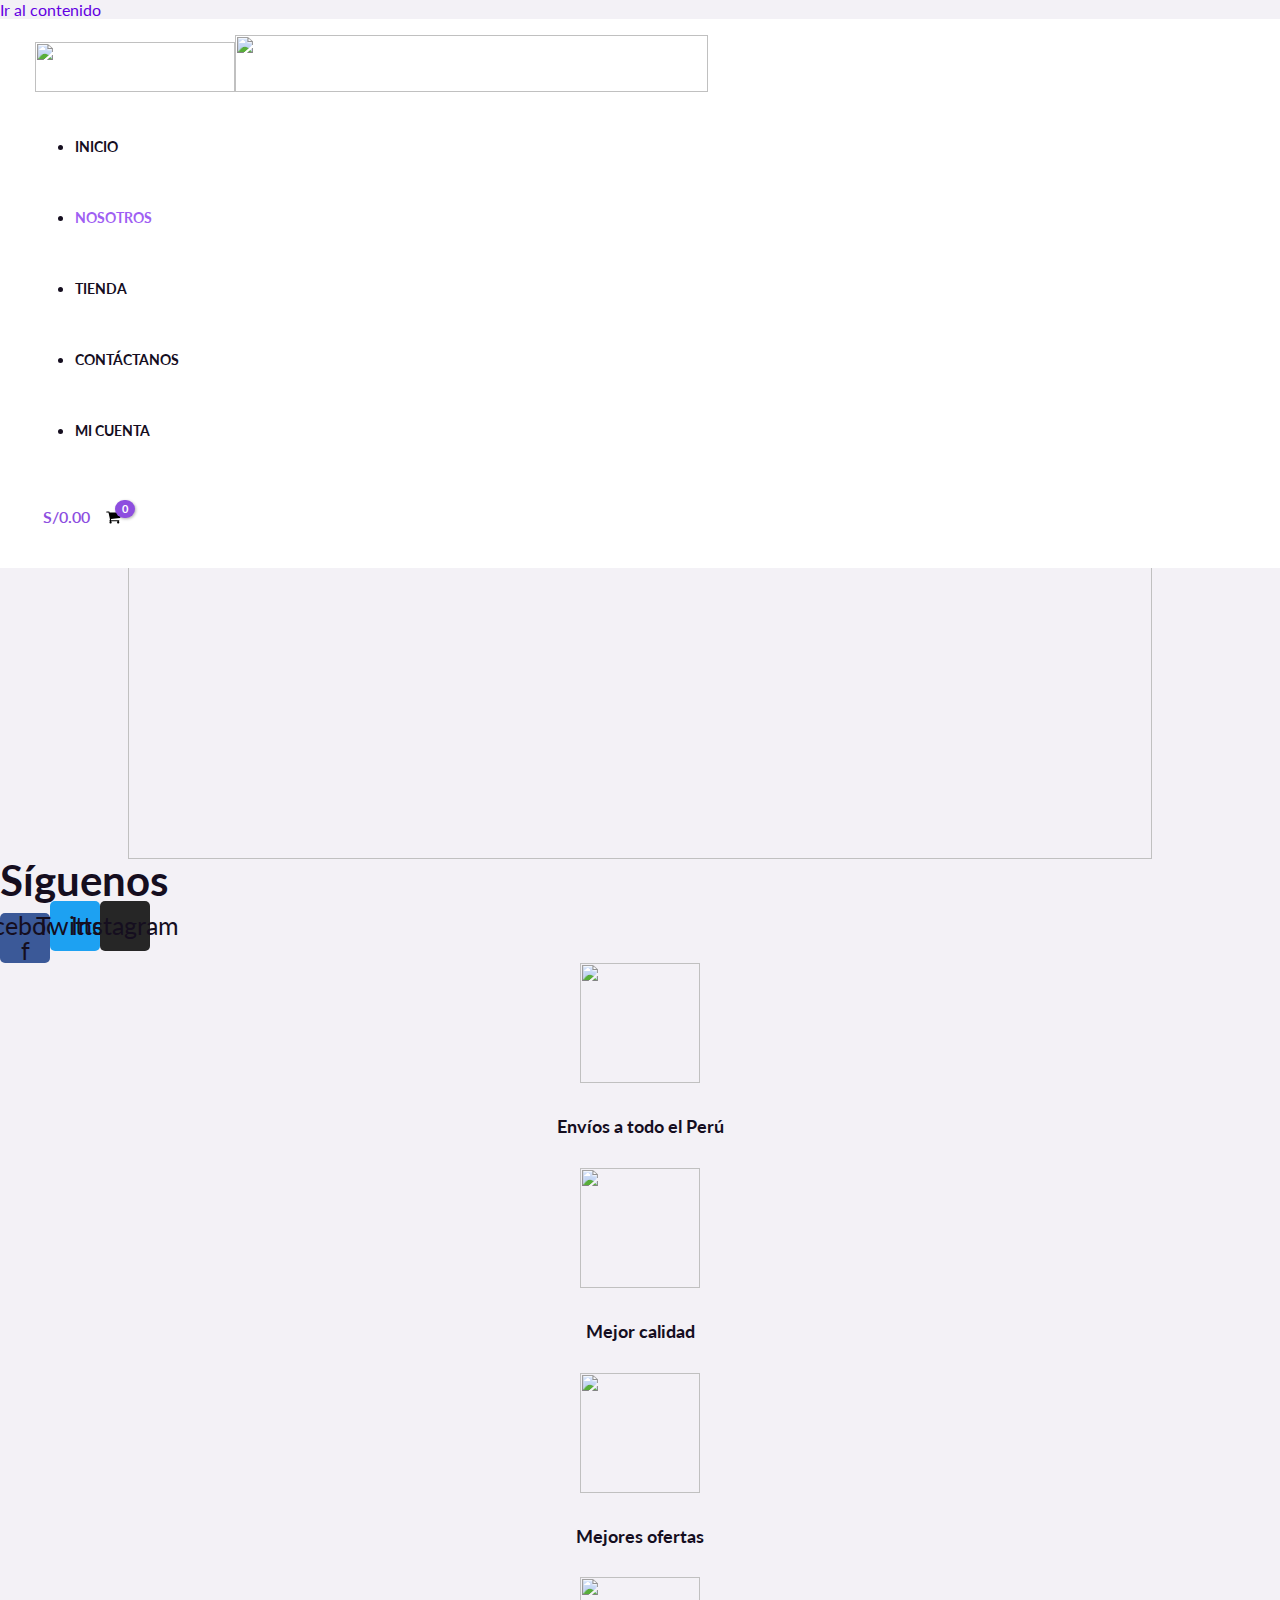
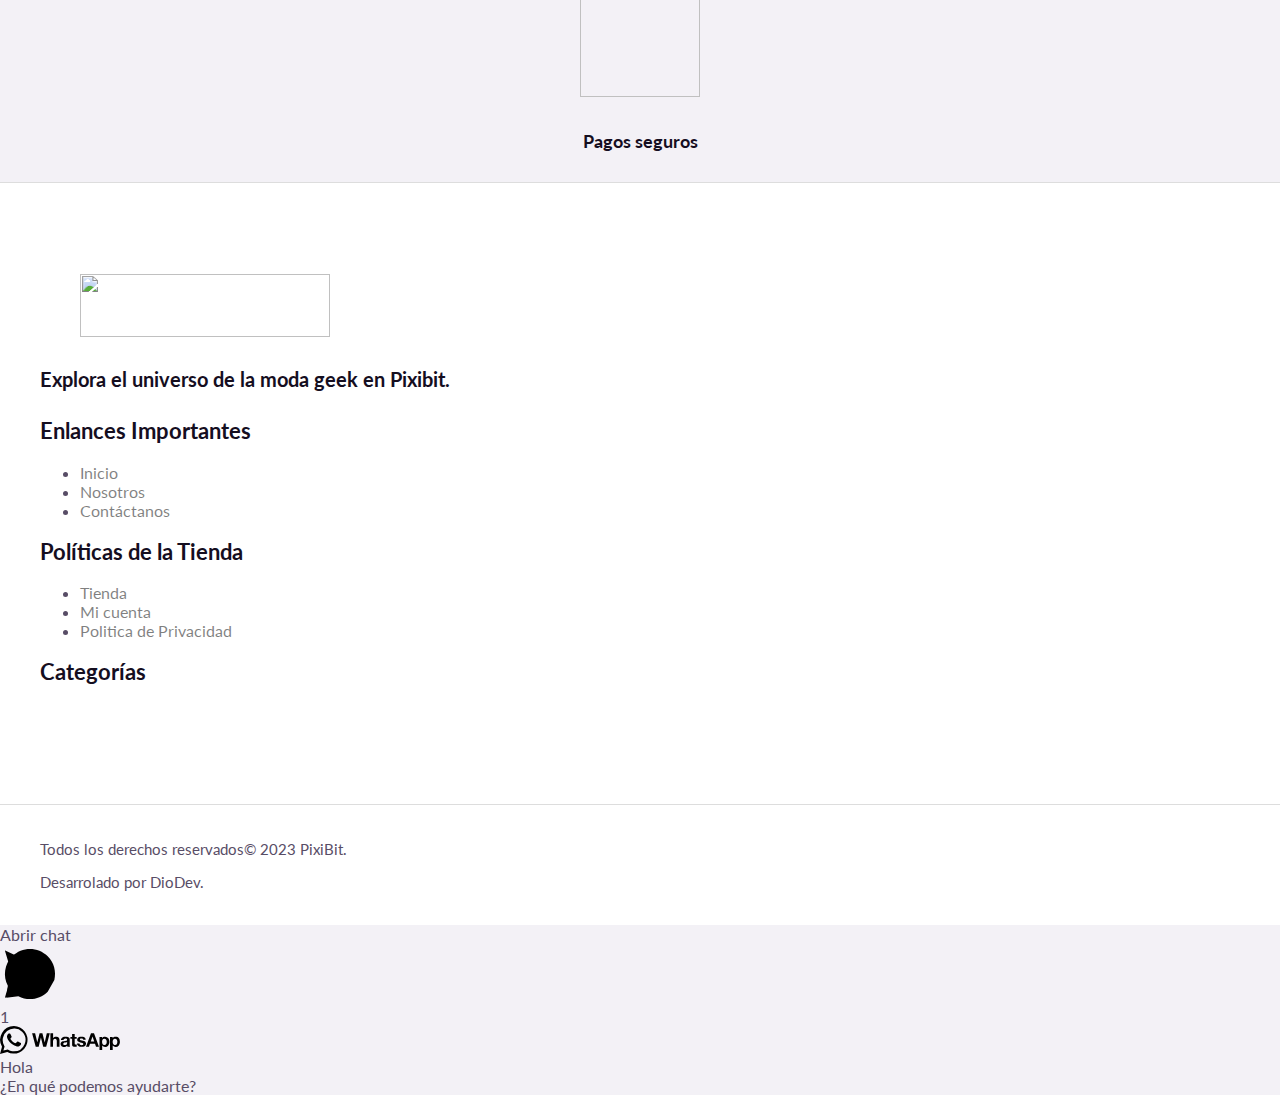
==== index.php/nosotros/index.html @ 0c17b055 "Add files via upload" ====
<!DOCTYPE html>
<html lang="es">

<!-- Mirrored from pixibit.tech/index.php/nosotros/ by HTTrack Website Copier/3.x [XR&CO'2014], Wed, 06 Sep 2023 18:38:36 GMT -->
<!-- Added by HTTrack --><meta http-equiv="content-type" content="text/html;charset=UTF-8" /><!-- /Added by HTTrack -->
<head>
<meta charset="UTF-8">
<meta name="viewport" content="width=device-width, initial-scale=1">
	 <link rel="profile" href="https://gmpg.org/xfn/11"> 
	 <title>Nosotros &#8211; PixiBit</title>
<meta name='robots' content='max-image-preview:large' />
<link rel='dns-prefetch' href='http://fonts.googleapis.com/' />
<link rel="alternate" type="application/rss+xml" title="PixiBit &raquo; Feed" href="../feed/index.html" />
<link rel="alternate" type="application/rss+xml" title="PixiBit &raquo; Feed de los comentarios" href="../comments/feed/index.html" />
<script>
window._wpemojiSettings = {"baseUrl":"https:\/\/s.w.org\/images\/core\/emoji\/14.0.0\/72x72\/","ext":".png","svgUrl":"https:\/\/s.w.org\/images\/core\/emoji\/14.0.0\/svg\/","svgExt":".svg","source":{"concatemoji":"https:\/\/pixibit.tech\/wp-includes\/js\/wp-emoji-release.min.js?ver=6.3.1"}};
/*! This file is auto-generated */
!function(i,n){var o,s,e;function c(e){try{var t={supportTests:e,timestamp:(new Date).valueOf()};sessionStorage.setItem(o,JSON.stringify(t))}catch(e){}}function p(e,t,n){e.clearRect(0,0,e.canvas.width,e.canvas.height),e.fillText(t,0,0);var t=new Uint32Array(e.getImageData(0,0,e.canvas.width,e.canvas.height).data),r=(e.clearRect(0,0,e.canvas.width,e.canvas.height),e.fillText(n,0,0),new Uint32Array(e.getImageData(0,0,e.canvas.width,e.canvas.height).data));return t.every(function(e,t){return e===r[t]})}function u(e,t,n){switch(t){case"flag":return n(e,"\ud83c\udff3\ufe0f\u200d\u26a7\ufe0f","\ud83c\udff3\ufe0f\u200b\u26a7\ufe0f")?!1:!n(e,"\ud83c\uddfa\ud83c\uddf3","\ud83c\uddfa\u200b\ud83c\uddf3")&&!n(e,"\ud83c\udff4\udb40\udc67\udb40\udc62\udb40\udc65\udb40\udc6e\udb40\udc67\udb40\udc7f","\ud83c\udff4\u200b\udb40\udc67\u200b\udb40\udc62\u200b\udb40\udc65\u200b\udb40\udc6e\u200b\udb40\udc67\u200b\udb40\udc7f");case"emoji":return!n(e,"\ud83e\udef1\ud83c\udffb\u200d\ud83e\udef2\ud83c\udfff","\ud83e\udef1\ud83c\udffb\u200b\ud83e\udef2\ud83c\udfff")}return!1}function f(e,t,n){var r="undefined"!=typeof WorkerGlobalScope&&self instanceof WorkerGlobalScope?new OffscreenCanvas(300,150):i.createElement("canvas"),a=r.getContext("2d",{willReadFrequently:!0}),o=(a.textBaseline="top",a.font="600 32px Arial",{});return e.forEach(function(e){o[e]=t(a,e,n)}),o}function t(e){var t=i.createElement("script");t.src=e,t.defer=!0,i.head.appendChild(t)}"undefined"!=typeof Promise&&(o="wpEmojiSettingsSupports",s=["flag","emoji"],n.supports={everything:!0,everythingExceptFlag:!0},e=new Promise(function(e){i.addEventListener("DOMContentLoaded",e,{once:!0})}),new Promise(function(t){var n=function(){try{var e=JSON.parse(sessionStorage.getItem(o));if("object"==typeof e&&"number"==typeof e.timestamp&&(new Date).valueOf()<e.timestamp+604800&&"object"==typeof e.supportTests)return e.supportTests}catch(e){}return null}();if(!n){if("undefined"!=typeof Worker&&"undefined"!=typeof OffscreenCanvas&&"undefined"!=typeof URL&&URL.createObjectURL&&"undefined"!=typeof Blob)try{var e="postMessage("+f.toString()+"("+[JSON.stringify(s),u.toString(),p.toString()].join(",")+"));",r=new Blob([e],{type:"text/javascript"}),a=new Worker(URL.createObjectURL(r),{name:"wpTestEmojiSupports"});return void(a.onmessage=function(e){c(n=e.data),a.terminate(),t(n)})}catch(e){}c(n=f(s,u,p))}t(n)}).then(function(e){for(var t in e)n.supports[t]=e[t],n.supports.everything=n.supports.everything&&n.supports[t],"flag"!==t&&(n.supports.everythingExceptFlag=n.supports.everythingExceptFlag&&n.supports[t]);n.supports.everythingExceptFlag=n.supports.everythingExceptFlag&&!n.supports.flag,n.DOMReady=!1,n.readyCallback=function(){n.DOMReady=!0}}).then(function(){return e}).then(function(){var e;n.supports.everything||(n.readyCallback(),(e=n.source||{}).concatemoji?t(e.concatemoji):e.wpemoji&&e.twemoji&&(t(e.twemoji),t(e.wpemoji)))}))}((window,document),window._wpemojiSettings);
</script>
<style>
img.wp-smiley,
img.emoji {
	display: inline !important;
	border: none !important;
	box-shadow: none !important;
	height: 1em !important;
	width: 1em !important;
	margin: 0 0.07em !important;
	vertical-align: -0.1em !important;
	background: none !important;
	padding: 0 !important;
}
</style>
	<link rel='stylesheet' id='dashicons-css' href='../../wp-includes/css/dashicons.min9b30.css?ver=6.3.1' media='all' />
<link rel='stylesheet' id='thickbox-css' href='../../wp-includes/js/thickbox/thickbox9b30.css?ver=6.3.1' media='all' />
<link rel='stylesheet' id='astra-theme-css-css' href='../../wp-content/themes/astra/assets/css/minified/main.minf729.css?ver=4.1.7' media='all' />
<style id='astra-theme-css-inline-css'>
:root{--ast-container-default-xlg-padding:6.67em;--ast-container-default-lg-padding:5.67em;--ast-container-default-slg-padding:4.34em;--ast-container-default-md-padding:3.34em;--ast-container-default-sm-padding:6.67em;--ast-container-default-xs-padding:2.4em;--ast-container-default-xxs-padding:1.4em;--ast-code-block-background:#EEEEEE;--ast-comment-inputs-background:#FAFAFA;}html{font-size:100%;}a,.page-title{color:var(--ast-global-color-2);}a:hover,a:focus{color:var(--ast-global-color-1);}body,button,input,select,textarea,.ast-button,.ast-custom-button{font-family:'Lato',sans-serif;font-weight:400;font-size:16px;font-size:1rem;}blockquote{color:var(--ast-global-color-3);}h1,.entry-content h1,.entry-content h1 a,h2,.entry-content h2,.entry-content h2 a,h3,.entry-content h3,.entry-content h3 a,h4,.entry-content h4,.entry-content h4 a,h5,.entry-content h5,.entry-content h5 a,h6,.entry-content h6,.entry-content h6 a,.site-title,.site-title a{font-family:'Lato',sans-serif;font-weight:700;}.site-title{font-size:35px;font-size:2.1875rem;display:none;}header .custom-logo-link img{max-width:200px;}.astra-logo-svg{width:200px;}.site-header .site-description{font-size:15px;font-size:0.9375rem;display:none;}.entry-title{font-size:30px;font-size:1.875rem;}h1,.entry-content h1,.entry-content h1 a{font-size:66px;font-size:4.125rem;font-family:'Lato',sans-serif;line-height:1.2em;}h2,.entry-content h2,.entry-content h2 a{font-size:42px;font-size:2.625rem;font-family:'Lato',sans-serif;}h3,.entry-content h3,.entry-content h3 a{font-size:26px;font-size:1.625rem;font-family:'Lato',sans-serif;line-height:1.5em;}h4,.entry-content h4,.entry-content h4 a{font-size:20px;font-size:1.25rem;line-height:1.2em;font-family:'Lato',sans-serif;}h5,.entry-content h5,.entry-content h5 a{font-size:18px;font-size:1.125rem;line-height:1.2em;font-family:'Lato',sans-serif;}h6,.entry-content h6,.entry-content h6 a{font-size:15px;font-size:0.9375rem;line-height:1.25em;font-family:'Lato',sans-serif;}::selection{background-color:var(--ast-global-color-0);color:#ffffff;}body,h1,.entry-title a,.entry-content h1,.entry-content h1 a,h2,.entry-content h2,.entry-content h2 a,h3,.entry-content h3,.entry-content h3 a,h4,.entry-content h4,.entry-content h4 a,h5,.entry-content h5,.entry-content h5 a,h6,.entry-content h6,.entry-content h6 a{color:var(--ast-global-color-3);}.tagcloud a:hover,.tagcloud a:focus,.tagcloud a.current-item{color:#ffffff;border-color:var(--ast-global-color-2);background-color:var(--ast-global-color-2);}input:focus,input[type="text"]:focus,input[type="email"]:focus,input[type="url"]:focus,input[type="password"]:focus,input[type="reset"]:focus,input[type="search"]:focus,textarea:focus{border-color:var(--ast-global-color-2);}input[type="radio"]:checked,input[type=reset],input[type="checkbox"]:checked,input[type="checkbox"]:hover:checked,input[type="checkbox"]:focus:checked,input[type=range]::-webkit-slider-thumb{border-color:var(--ast-global-color-2);background-color:var(--ast-global-color-2);box-shadow:none;}.site-footer a:hover + .post-count,.site-footer a:focus + .post-count{background:var(--ast-global-color-2);border-color:var(--ast-global-color-2);}.single .nav-links .nav-previous,.single .nav-links .nav-next{color:var(--ast-global-color-2);}.entry-meta,.entry-meta *{line-height:1.45;color:var(--ast-global-color-2);}.entry-meta a:hover,.entry-meta a:hover *,.entry-meta a:focus,.entry-meta a:focus *,.page-links > .page-link,.page-links .page-link:hover,.post-navigation a:hover{color:var(--ast-global-color-1);}#cat option,.secondary .calendar_wrap thead a,.secondary .calendar_wrap thead a:visited{color:var(--ast-global-color-2);}.secondary .calendar_wrap #today,.ast-progress-val span{background:var(--ast-global-color-2);}.secondary a:hover + .post-count,.secondary a:focus + .post-count{background:var(--ast-global-color-2);border-color:var(--ast-global-color-2);}.calendar_wrap #today > a{color:#ffffff;}.page-links .page-link,.single .post-navigation a{color:var(--ast-global-color-2);}.wp-block-latest-posts > li > a{color:var(--ast-global-color-2);}.widget-title{font-size:22px;font-size:1.375rem;color:var(--ast-global-color-3);}a:focus-visible,.ast-menu-toggle:focus-visible,.site .skip-link:focus-visible,.wp-block-loginout input:focus-visible,.wp-block-search.wp-block-search__button-inside .wp-block-search__inside-wrapper,.ast-header-navigation-arrow:focus-visible{outline-style:dotted;outline-color:inherit;outline-width:thin;border-color:transparent;}input:focus,input[type="text"]:focus,input[type="email"]:focus,input[type="url"]:focus,input[type="password"]:focus,input[type="reset"]:focus,input[type="search"]:focus,textarea:focus,.wp-block-search__input:focus,[data-section="section-header-mobile-trigger"] .ast-button-wrap .ast-mobile-menu-trigger-minimal:focus,.ast-mobile-popup-drawer.active .menu-toggle-close:focus,.woocommerce-ordering select.orderby:focus,#ast-scroll-top:focus,.woocommerce a.add_to_cart_button:focus,.woocommerce .button.single_add_to_cart_button:focus{border-style:dotted;border-color:inherit;border-width:thin;outline-color:transparent;}.site-logo-img img{ transition:all 0.2s linear;}.ast-page-builder-template .hentry {margin: 0;}.ast-page-builder-template .site-content > .ast-container {max-width: 100%;padding: 0;}.ast-page-builder-template .site-content #primary {padding: 0;margin: 0;}.ast-page-builder-template .no-results {text-align: center;margin: 4em auto;}.ast-page-builder-template .ast-pagination {padding: 2em;}.ast-page-builder-template .entry-header.ast-no-title.ast-no-thumbnail {margin-top: 0;}.ast-page-builder-template .entry-header.ast-header-without-markup {margin-top: 0;margin-bottom: 0;}.ast-page-builder-template .entry-header.ast-no-title.ast-no-meta {margin-bottom: 0;}.ast-page-builder-template.single .post-navigation {padding-bottom: 2em;}.ast-page-builder-template.single-post .site-content > .ast-container {max-width: 100%;}.ast-page-builder-template .entry-header {margin-top: 4em;margin-left: auto;margin-right: auto;padding-left: 20px;padding-right: 20px;}.single.ast-page-builder-template .entry-header {padding-left: 20px;padding-right: 20px;}.ast-page-builder-template .ast-archive-description {margin: 4em auto 0;padding-left: 20px;padding-right: 20px;}.ast-page-builder-template.ast-no-sidebar .entry-content .alignwide {margin-left: 0;margin-right: 0;}@media (max-width:921px){#ast-desktop-header{display:none;}}@media (min-width:921px){#ast-mobile-header{display:none;}}.ast-site-header-cart .cart-container,.ast-edd-site-header-cart .ast-edd-cart-container {transition: all 0.2s linear;}.ast-site-header-cart .ast-woo-header-cart-info-wrap,.ast-edd-site-header-cart .ast-edd-header-cart-info-wrap {padding: 0 6px 0 2px;font-weight: 600;line-height: 2.7;display: inline-block;}.ast-site-header-cart i.astra-icon {font-size: 20px;font-size: 1.3em;font-style: normal;font-weight: normal;position: relative;padding: 0 2px;}.ast-site-header-cart i.astra-icon.no-cart-total:after,.ast-header-break-point.ast-header-custom-item-outside .ast-edd-header-cart-info-wrap,.ast-header-break-point.ast-header-custom-item-outside .ast-woo-header-cart-info-wrap {display: none;}.ast-site-header-cart.ast-menu-cart-fill i.astra-icon,.ast-edd-site-header-cart.ast-edd-menu-cart-fill span.astra-icon {font-size: 1.1em;}.astra-cart-drawer {position: fixed;display: block;visibility: hidden;overflow: auto;-webkit-overflow-scrolling: touch;z-index: 10000;background-color: var(--ast-global-color-5);transform: translate3d(0,0,0);opacity: 0;will-change: transform;transition: 0.25s ease;}.woocommerce-mini-cart {position: relative;}.woocommerce-mini-cart::before {content: "";transition: .3s;}.woocommerce-mini-cart.ajax-mini-cart-qty-loading::before {position: absolute;top: 0;left: 0;right: 0;width: 100%;height: 100%;z-index: 1;background-color: var(--ast-global-color-5);opacity: .5;}.astra-cart-drawer {width: 460px;height: 100%;left: 100%;top: 0px;opacity: 1;transform: translate3d(0%,0,0);}.astra-cart-drawer .astra-cart-drawer-header {position: absolute;width: 100%;text-align: left;text-transform: inherit;font-weight: 500;border-bottom: 1px solid var(--ast-border-color);padding: 1.34em;line-height: 1;z-index: 1;max-height: 3.5em;}.astra-cart-drawer .astra-cart-drawer-header .astra-cart-drawer-title {color: var(--ast-global-color-2);}.astra-cart-drawer .astra-cart-drawer-close .ast-close-svg {width: 22px;height: 22px;}.astra-cart-drawer .astra-cart-drawer-content,.astra-cart-drawer .astra-cart-drawer-content .widget_shopping_cart,.astra-cart-drawer .astra-cart-drawer-content .widget_shopping_cart_content {height: 100%;}.astra-cart-drawer .astra-cart-drawer-content {padding-top: 3.5em;}.astra-cart-drawer .ast-mini-cart-price-wrap .multiply-symbol{padding: 0 0.5em;}.astra-cart-drawer .astra-cart-drawer-content .woocommerce-mini-cart-item .ast-mini-cart-price-wrap {float: right;margin-top: 0.5em;max-width: 50%;}.astra-cart-drawer .astra-cart-drawer-content .woocommerce-mini-cart-item .variation {margin-top: 0.5em;margin-bottom: 0.5em;}.astra-cart-drawer .astra-cart-drawer-content .woocommerce-mini-cart-item .variation dt {font-weight: 500;}.astra-cart-drawer .astra-cart-drawer-content .widget_shopping_cart_content {display: flex;flex-direction: column;overflow: hidden;}.astra-cart-drawer .astra-cart-drawer-content .widget_shopping_cart_content ul li {min-height: 60px;}.woocommerce-js .astra-cart-drawer .astra-cart-drawer-content .woocommerce-mini-cart__total {display: flex;justify-content: space-between;padding: 0.7em 1.34em;margin-bottom: 0;}.woocommerce-js .astra-cart-drawer .astra-cart-drawer-content .woocommerce-mini-cart__total strong,.woocommerce-js .astra-cart-drawer .astra-cart-drawer-content .woocommerce-mini-cart__total .amount {width: 50%;}.astra-cart-drawer .astra-cart-drawer-content .woocommerce-mini-cart {padding: 1.3em;flex: 1;overflow: auto;}.astra-cart-drawer .astra-cart-drawer-content .woocommerce-mini-cart a.remove {width: 20px;height: 20px;line-height: 16px;}.astra-cart-drawer .astra-cart-drawer-content .woocommerce-mini-cart__total {padding: 1em 1.5em;margin: 0;text-align: center;}.astra-cart-drawer .astra-cart-drawer-content .woocommerce-mini-cart__buttons {padding: 1.34em;text-align: center;margin-bottom: 0;}.astra-cart-drawer .astra-cart-drawer-content .woocommerce-mini-cart__buttons .button.checkout {margin-right: 0;}.astra-cart-drawer .astra-cart-drawer-content .woocommerce-mini-cart__buttons a{width: 100%;}.woocommerce-js .astra-cart-drawer .astra-cart-drawer-content .woocommerce-mini-cart__buttons a:nth-last-child(1) {margin-bottom: 0;}.astra-cart-drawer .astra-cart-drawer-content .edd-cart-item {padding: .5em 2.6em .5em 1.5em;}.astra-cart-drawer .astra-cart-drawer-content .edd-cart-item .edd-remove-from-cart::after {width: 20px;height: 20px;line-height: 16px;}.astra-cart-drawer .astra-cart-drawer-content .edd-cart-number-of-items {padding: 1em 1.5em 1em 1.5em;margin-bottom: 0;text-align: center;}.astra-cart-drawer .astra-cart-drawer-content .edd_total {padding: .5em 1.5em;margin: 0;text-align: center;}.astra-cart-drawer .astra-cart-drawer-content .cart_item.edd_checkout {padding: 1em 1.5em 0;text-align: center;margin-top: 0;}.astra-cart-drawer .widget_shopping_cart_content > .woocommerce-mini-cart__empty-message {display: none;}.astra-cart-drawer .woocommerce-mini-cart__empty-message,.astra-cart-drawer .cart_item.empty {text-align: center;margin-top: 10px;}body.admin-bar .astra-cart-drawer {padding-top: 32px;}@media (max-width: 782px) {body.admin-bar .astra-cart-drawer {padding-top: 46px;}}.ast-mobile-cart-active body.ast-hfb-header {overflow: hidden;}.ast-mobile-cart-active .astra-mobile-cart-overlay {opacity: 1;cursor: pointer;visibility: visible;z-index: 999;}.ast-mini-cart-empty-wrap {display: flex;flex-wrap: wrap;height: 100%;align-items: flex-end;}.ast-mini-cart-empty-wrap > * {width: 100%;}.astra-cart-drawer-content .ast-mini-cart-empty {height: 100%;display: flex;flex-direction: column;justify-content: space-between;text-align: center;}.astra-cart-drawer-content .ast-mini-cart-empty .ast-mini-cart-message {display: flex;align-items: center;justify-content: center;height: 100%;padding: 1.34em;}@media (min-width: 546px) {.astra-cart-drawer .astra-cart-drawer-content.ast-large-view .woocommerce-mini-cart__buttons {display: flex;}.woocommerce-js .astra-cart-drawer .astra-cart-drawer-content.ast-large-view .woocommerce-mini-cart__buttons a,.woocommerce-js .astra-cart-drawer .astra-cart-drawer-content.ast-large-view .woocommerce-mini-cart__buttons a.checkout {margin-top: 0;margin-bottom: 0;}}.ast-site-header-cart i.astra-icon:after {content: attr(data-cart-total);position: absolute;font-family: 'Lato',sans-serif;font-style: normal;top: -10px;right: -12px;font-weight: bold;box-shadow: 1px 1px 3px 0px rgba(0,0,0,0.3);font-size: 11px;padding-left: 0px;padding-right: 2px;line-height: 17px;letter-spacing: -.5px;height: 18px;min-width: 18px;border-radius: 99px;text-align: center;z-index: 3;}li.woocommerce-custom-menu-item .ast-site-header-cart i.astra-icon:after,li.edd-custom-menu-item .ast-edd-site-header-cart span.astra-icon:after {padding-left: 2px;}.astra-cart-drawer .astra-cart-drawer-close {position: absolute;top: 0.5em;right: 0;border: none;margin: 0;padding: .6em 1em .4em;color: var(--ast-global-color-2);background-color: transparent;}.astra-mobile-cart-overlay {background-color: rgba(0,0,0,0.4);position: fixed;top: 0;right: 0;bottom: 0;left: 0;visibility: hidden;opacity: 0;transition: opacity 0.2s ease-in-out;}.astra-cart-drawer .astra-cart-drawer-content .edd-cart-item .edd-remove-from-cart {right: 1.2em;}.ast-header-break-point.ast-woocommerce-cart-menu.ast-hfb-header .ast-cart-menu-wrap,.ast-header-break-point.ast-hfb-header .ast-cart-menu-wrap,.ast-header-break-point .ast-edd-site-header-cart-wrap .ast-edd-cart-menu-wrap {width: auto;height: 2em;font-size: 1.4em;line-height: 2;vertical-align: middle;text-align: right;}.woocommerce-js .astra-cart-drawer .astra-cart-drawer-content .woocommerce-mini-cart__buttons .button:not(.checkout):not(.ast-continue-shopping) {margin-right: 10px;}.woocommerce-js .astra-cart-drawer .astra-cart-drawer-content .woocommerce-mini-cart__buttons .button:not(.checkout):not(.ast-continue-shopping),.ast-site-header-cart .widget_shopping_cart .buttons .button:not(.checkout),.ast-site-header-cart .ast-site-header-cart-data .ast-mini-cart-empty .woocommerce-mini-cart__buttons a.button {background-color: transparent;border-style: solid;border-width: 1px;border-color: var(--ast-global-color-0);color: var(--ast-global-color-0);}.woocommerce-js .astra-cart-drawer .astra-cart-drawer-content .woocommerce-mini-cart__buttons .button:not(.checkout):not(.ast-continue-shopping):hover,.ast-site-header-cart .widget_shopping_cart .buttons .button:not(.checkout):hover {border-color: var(--ast-global-color-1);color: var(--ast-global-color-1);}.woocommerce-js .astra-cart-drawer .astra-cart-drawer-content .woocommerce-mini-cart__buttons a.checkout {margin-left: 0;margin-top: 10px;border-style: solid;border-width: 2px;border-color: var(--ast-global-color-0);}.woocommerce-js .astra-cart-drawer .astra-cart-drawer-content .woocommerce-mini-cart__buttons a.checkout:hover {border-color: var(--ast-global-color-1);}.woocommerce-js .astra-cart-drawer .astra-cart-drawer-content .woocommerce-mini-cart__total strong{padding-right: .5em;text-align: left;font-weight: 500;}.woocommerce-js .astra-cart-drawer .astra-cart-drawer-content .woocommerce-mini-cart__total .amount{text-align: right;}.astra-cart-drawer.active {transform: translate3d(-100%,0,0);visibility: visible;}.ast-site-header-cart.ast-menu-cart-outline .ast-cart-menu-wrap,.ast-site-header-cart.ast-menu-cart-fill .ast-cart-menu-wrap,.ast-edd-site-header-cart.ast-edd-menu-cart-outline .ast-edd-cart-menu-wrap,.ast-edd-site-header-cart.ast-edd-menu-cart-fill .ast-edd-cart-menu-wrap {line-height: 1.8;}@media (max-width:921px){.astra-cart-drawer.active{width:80%;}}@media (max-width:544px){.astra-cart-drawer.active{width:100%;}}.wp-block-buttons.aligncenter{justify-content:center;}@media (max-width:921px){.ast-separate-container #primary,.ast-separate-container #secondary{padding:1.5em 0;}#primary,#secondary{padding:1.5em 0;margin:0;}.ast-left-sidebar #content > .ast-container{display:flex;flex-direction:column-reverse;width:100%;}.ast-separate-container .ast-article-post,.ast-separate-container .ast-article-single{padding:1.5em 2.14em;}.ast-author-box img.avatar{margin:20px 0 0 0;}}@media (min-width:922px){.ast-separate-container.ast-right-sidebar #primary,.ast-separate-container.ast-left-sidebar #primary{border:0;}.search-no-results.ast-separate-container #primary{margin-bottom:4em;}}.elementor-button-wrapper .elementor-button{border-style:solid;text-decoration:none;border-top-width:0;border-right-width:0;border-left-width:0;border-bottom-width:0;}body .elementor-button.elementor-size-sm,body .elementor-button.elementor-size-xs,body .elementor-button.elementor-size-md,body .elementor-button.elementor-size-lg,body .elementor-button.elementor-size-xl,body .elementor-button{border-top-left-radius:0px;border-top-right-radius:0px;border-bottom-right-radius:0px;border-bottom-left-radius:0px;padding-top:16px;padding-right:28px;padding-bottom:16px;padding-left:28px;}.elementor-button-wrapper .elementor-button{border-color:var(--ast-global-color-0);background-color:var(--ast-global-color-0);}.elementor-button-wrapper .elementor-button:hover,.elementor-button-wrapper .elementor-button:focus{color:#ffffff;background-color:var(--ast-global-color-1);border-color:var(--ast-global-color-1);}.wp-block-button .wp-block-button__link ,.elementor-button-wrapper .elementor-button,.elementor-button-wrapper .elementor-button:visited{color:#ffffff;}.elementor-button-wrapper .elementor-button{font-family:'Lato',sans-serif;font-weight:700;font-size:14px;font-size:0.875rem;line-height:1em;text-transform:uppercase;letter-spacing:1px;}body .elementor-button.elementor-size-sm,body .elementor-button.elementor-size-xs,body .elementor-button.elementor-size-md,body .elementor-button.elementor-size-lg,body .elementor-button.elementor-size-xl,body .elementor-button{font-size:14px;font-size:0.875rem;}.wp-block-button .wp-block-button__link:hover,.wp-block-button .wp-block-button__link:focus{color:#ffffff;background-color:var(--ast-global-color-1);border-color:var(--ast-global-color-1);}.elementor-widget-heading h1.elementor-heading-title{line-height:1.2em;}.elementor-widget-heading h3.elementor-heading-title{line-height:1.5em;}.elementor-widget-heading h4.elementor-heading-title{line-height:1.2em;}.elementor-widget-heading h5.elementor-heading-title{line-height:1.2em;}.elementor-widget-heading h6.elementor-heading-title{line-height:1.25em;}.wp-block-button .wp-block-button__link,.wp-block-search .wp-block-search__button,body .wp-block-file .wp-block-file__button{border-color:var(--ast-global-color-0);background-color:var(--ast-global-color-0);color:#ffffff;font-family:'Lato',sans-serif;font-weight:700;line-height:1em;text-transform:uppercase;letter-spacing:1px;font-size:14px;font-size:0.875rem;border-top-left-radius:0px;border-top-right-radius:0px;border-bottom-right-radius:0px;border-bottom-left-radius:0px;padding-top:16px;padding-right:28px;padding-bottom:16px;padding-left:28px;}.menu-toggle,button,.ast-button,.ast-custom-button,.button,input#submit,input[type="button"],input[type="submit"],input[type="reset"],form[CLASS*="wp-block-search__"].wp-block-search .wp-block-search__inside-wrapper .wp-block-search__button,body .wp-block-file .wp-block-file__button,.woocommerce a.button,.woocommerce button.button,.woocommerce .woocommerce-message a.button,.woocommerce #respond input#submit.alt,.woocommerce input.button.alt,.woocommerce input.button,.woocommerce input.button:disabled,.woocommerce input.button:disabled[disabled],.woocommerce input.button:disabled:hover,.woocommerce input.button:disabled[disabled]:hover,.woocommerce #respond input#submit,.woocommerce button.button.alt.disabled,.wc-block-grid__products .wc-block-grid__product .wp-block-button__link,.wc-block-grid__product-onsale,[CLASS*="wc-block"] button,.woocommerce-js .astra-cart-drawer .astra-cart-drawer-content .woocommerce-mini-cart__buttons .button:not(.checkout):not(.ast-continue-shopping),.woocommerce-js .astra-cart-drawer .astra-cart-drawer-content .woocommerce-mini-cart__buttons a.checkout,.woocommerce button.button.alt.disabled.wc-variation-selection-needed{border-style:solid;border-top-width:0;border-right-width:0;border-left-width:0;border-bottom-width:0;color:#ffffff;border-color:var(--ast-global-color-0);background-color:var(--ast-global-color-0);padding-top:16px;padding-right:28px;padding-bottom:16px;padding-left:28px;font-family:'Lato',sans-serif;font-weight:700;font-size:14px;font-size:0.875rem;line-height:1em;text-transform:uppercase;letter-spacing:1px;border-top-left-radius:0px;border-top-right-radius:0px;border-bottom-right-radius:0px;border-bottom-left-radius:0px;}button:focus,.menu-toggle:hover,button:hover,.ast-button:hover,.ast-custom-button:hover .button:hover,.ast-custom-button:hover ,input[type=reset]:hover,input[type=reset]:focus,input#submit:hover,input#submit:focus,input[type="button"]:hover,input[type="button"]:focus,input[type="submit"]:hover,input[type="submit"]:focus,form[CLASS*="wp-block-search__"].wp-block-search .wp-block-search__inside-wrapper .wp-block-search__button:hover,form[CLASS*="wp-block-search__"].wp-block-search .wp-block-search__inside-wrapper .wp-block-search__button:focus,body .wp-block-file .wp-block-file__button:hover,body .wp-block-file .wp-block-file__button:focus,.woocommerce a.button:hover,.woocommerce button.button:hover,.woocommerce .woocommerce-message a.button:hover,.woocommerce #respond input#submit:hover,.woocommerce #respond input#submit.alt:hover,.woocommerce input.button.alt:hover,.woocommerce input.button:hover,.woocommerce button.button.alt.disabled:hover,.wc-block-grid__products .wc-block-grid__product .wp-block-button__link:hover,[CLASS*="wc-block"] button:hover,.woocommerce-js .astra-cart-drawer .astra-cart-drawer-content .woocommerce-mini-cart__buttons .button:not(.checkout):not(.ast-continue-shopping):hover,.woocommerce-js .astra-cart-drawer .astra-cart-drawer-content .woocommerce-mini-cart__buttons a.checkout:hover,.woocommerce button.button.alt.disabled.wc-variation-selection-needed:hover{color:#ffffff;background-color:var(--ast-global-color-1);border-color:var(--ast-global-color-1);}@media (max-width:921px){.ast-mobile-header-stack .main-header-bar .ast-search-menu-icon{display:inline-block;}.ast-header-break-point.ast-header-custom-item-outside .ast-mobile-header-stack .main-header-bar .ast-search-icon{margin:0;}.ast-comment-avatar-wrap img{max-width:2.5em;}.ast-separate-container .ast-comment-list li.depth-1{padding:1.5em 2.14em;}.ast-separate-container .comment-respond{padding:2em 2.14em;}.ast-comment-meta{padding:0 1.8888em 1.3333em;}}@media (min-width:544px){.ast-container{max-width:100%;}}@media (max-width:544px){.ast-separate-container .ast-article-post,.ast-separate-container .ast-article-single,.ast-separate-container .comments-title,.ast-separate-container .ast-archive-description{padding:1.5em 1em;}.ast-separate-container #content .ast-container{padding-left:0.54em;padding-right:0.54em;}.ast-separate-container .ast-comment-list li.depth-1{padding:1.5em 1em;margin-bottom:1.5em;}.ast-separate-container .ast-comment-list .bypostauthor{padding:.5em;}.ast-search-menu-icon.ast-dropdown-active .search-field{width:170px;}}body,.ast-separate-container{background-color:var(--ast-global-color-4);;background-image:none;;}@media (max-width:921px){.site-title{display:none;}.site-header .site-description{display:none;}.entry-title{font-size:30px;}h1,.entry-content h1,.entry-content h1 a{font-size:50px;}h2,.entry-content h2,.entry-content h2 a{font-size:25px;}h3,.entry-content h3,.entry-content h3 a{font-size:20px;}.astra-logo-svg{width:94px;}header .custom-logo-link img,.ast-header-break-point .site-logo-img .custom-mobile-logo-link img{max-width:94px;}}@media (max-width:544px){.site-title{display:none;}.site-header .site-description{display:none;}.entry-title{font-size:30px;}h1,.entry-content h1,.entry-content h1 a{font-size:30px;}h2,.entry-content h2,.entry-content h2 a{font-size:25px;}h3,.entry-content h3,.entry-content h3 a{font-size:20px;}header .custom-logo-link img,.ast-header-break-point .site-branding img,.ast-header-break-point .custom-logo-link img{max-width:105px;}.astra-logo-svg{width:105px;}.ast-header-break-point .site-logo-img .custom-mobile-logo-link img{max-width:105px;}}@media (max-width:921px){html{font-size:91.2%;}}@media (max-width:544px){html{font-size:91.2%;}}@media (min-width:922px){.ast-container{max-width:1240px;}}@media (min-width:922px){.site-content .ast-container{display:flex;}}@media (max-width:921px){.site-content .ast-container{flex-direction:column;}}@media (min-width:922px){.main-header-menu .sub-menu .menu-item.ast-left-align-sub-menu:hover > .sub-menu,.main-header-menu .sub-menu .menu-item.ast-left-align-sub-menu.focus > .sub-menu{margin-left:-2px;}}.ast-theme-transparent-header [data-section="section-header-mobile-trigger"] .ast-button-wrap .ast-mobile-menu-trigger-fill,.ast-theme-transparent-header [data-section="section-header-mobile-trigger"] .ast-button-wrap .ast-mobile-menu-trigger-minimal{border:none;}.footer-widget-area[data-section^="section-fb-html-"] .ast-builder-html-element{text-align:center;}blockquote,cite {font-style: initial;}.wp-block-file {display: flex;align-items: center;flex-wrap: wrap;justify-content: space-between;}.wp-block-pullquote {border: none;}.wp-block-pullquote blockquote::before {content: "\201D";font-family: "Helvetica",sans-serif;display: flex;transform: rotate( 180deg );font-size: 6rem;font-style: normal;line-height: 1;font-weight: bold;align-items: center;justify-content: center;}.has-text-align-right > blockquote::before {justify-content: flex-start;}.has-text-align-left > blockquote::before {justify-content: flex-end;}figure.wp-block-pullquote.is-style-solid-color blockquote {max-width: 100%;text-align: inherit;}html body {--wp--custom--ast-default-block-top-padding: 3em;--wp--custom--ast-default-block-right-padding: 3em;--wp--custom--ast-default-block-bottom-padding: 3em;--wp--custom--ast-default-block-left-padding: 3em;--wp--custom--ast-container-width: 1200px;--wp--custom--ast-content-width-size: 1200px;--wp--custom--ast-wide-width-size: calc(1200px + var(--wp--custom--ast-default-block-left-padding) + var(--wp--custom--ast-default-block-right-padding));}.ast-narrow-container {--wp--custom--ast-content-width-size: 750px;--wp--custom--ast-wide-width-size: 750px;}@media(max-width: 921px) {html body {--wp--custom--ast-default-block-top-padding: 3em;--wp--custom--ast-default-block-right-padding: 2em;--wp--custom--ast-default-block-bottom-padding: 3em;--wp--custom--ast-default-block-left-padding: 2em;}}@media(max-width: 544px) {html body {--wp--custom--ast-default-block-top-padding: 3em;--wp--custom--ast-default-block-right-padding: 1.5em;--wp--custom--ast-default-block-bottom-padding: 3em;--wp--custom--ast-default-block-left-padding: 1.5em;}}.entry-content > .wp-block-group,.entry-content > .wp-block-cover,.entry-content > .wp-block-columns {padding-top: var(--wp--custom--ast-default-block-top-padding);padding-right: var(--wp--custom--ast-default-block-right-padding);padding-bottom: var(--wp--custom--ast-default-block-bottom-padding);padding-left: var(--wp--custom--ast-default-block-left-padding);}.ast-plain-container.ast-no-sidebar .entry-content > .alignfull,.ast-page-builder-template .ast-no-sidebar .entry-content > .alignfull {margin-left: calc( -50vw + 50%);margin-right: calc( -50vw + 50%);max-width: 100vw;width: 100vw;}.ast-plain-container.ast-no-sidebar .entry-content .alignfull .alignfull,.ast-page-builder-template.ast-no-sidebar .entry-content .alignfull .alignfull,.ast-plain-container.ast-no-sidebar .entry-content .alignfull .alignwide,.ast-page-builder-template.ast-no-sidebar .entry-content .alignfull .alignwide,.ast-plain-container.ast-no-sidebar .entry-content .alignwide .alignfull,.ast-page-builder-template.ast-no-sidebar .entry-content .alignwide .alignfull,.ast-plain-container.ast-no-sidebar .entry-content .alignwide .alignwide,.ast-page-builder-template.ast-no-sidebar .entry-content .alignwide .alignwide,.ast-plain-container.ast-no-sidebar .entry-content .wp-block-column .alignfull,.ast-page-builder-template.ast-no-sidebar .entry-content .wp-block-column .alignfull,.ast-plain-container.ast-no-sidebar .entry-content .wp-block-column .alignwide,.ast-page-builder-template.ast-no-sidebar .entry-content .wp-block-column .alignwide {margin-left: auto;margin-right: auto;width: 100%;}[ast-blocks-layout] .wp-block-separator:not(.is-style-dots) {height: 0;}[ast-blocks-layout] .wp-block-separator {margin: 20px auto;}[ast-blocks-layout] .wp-block-separator:not(.is-style-wide):not(.is-style-dots) {max-width: 100px;}[ast-blocks-layout] .wp-block-separator.has-background {padding: 0;}.entry-content[ast-blocks-layout] > * {max-width: var(--wp--custom--ast-content-width-size);margin-left: auto;margin-right: auto;}.entry-content[ast-blocks-layout] > .alignwide {max-width: var(--wp--custom--ast-wide-width-size);}.entry-content[ast-blocks-layout] .alignfull {max-width: none;}.entry-content .wp-block-columns {margin-bottom: 0;}blockquote {margin: 1.5em;border: none;}.wp-block-quote:not(.has-text-align-right):not(.has-text-align-center) {border-left: 5px solid rgba(0,0,0,0.05);}.has-text-align-right > blockquote,blockquote.has-text-align-right {border-right: 5px solid rgba(0,0,0,0.05);}.has-text-align-left > blockquote,blockquote.has-text-align-left {border-left: 5px solid rgba(0,0,0,0.05);}.wp-block-site-tagline,.wp-block-latest-posts .read-more {margin-top: 15px;}.wp-block-loginout p label {display: block;}.wp-block-loginout p:not(.login-remember):not(.login-submit) input {width: 100%;}.wp-block-loginout input:focus {border-color: transparent;}.wp-block-loginout input:focus {outline: thin dotted;}.entry-content .wp-block-media-text .wp-block-media-text__content {padding: 0 0 0 8%;}.entry-content .wp-block-media-text.has-media-on-the-right .wp-block-media-text__content {padding: 0 8% 0 0;}.entry-content .wp-block-media-text.has-background .wp-block-media-text__content {padding: 8%;}.entry-content .wp-block-cover:not([class*="background-color"]) .wp-block-cover__inner-container,.entry-content .wp-block-cover:not([class*="background-color"]) .wp-block-cover-image-text,.entry-content .wp-block-cover:not([class*="background-color"]) .wp-block-cover-text,.entry-content .wp-block-cover-image:not([class*="background-color"]) .wp-block-cover__inner-container,.entry-content .wp-block-cover-image:not([class*="background-color"]) .wp-block-cover-image-text,.entry-content .wp-block-cover-image:not([class*="background-color"]) .wp-block-cover-text {color: var(--ast-global-color-5);}.wp-block-loginout .login-remember input {width: 1.1rem;height: 1.1rem;margin: 0 5px 4px 0;vertical-align: middle;}.wp-block-latest-posts > li > *:first-child,.wp-block-latest-posts:not(.is-grid) > li:first-child {margin-top: 0;}.wp-block-search__inside-wrapper .wp-block-search__input {padding: 0 10px;color: var(--ast-global-color-3);background: var(--ast-global-color-5);border-color: var(--ast-border-color);}.wp-block-latest-posts .read-more {margin-bottom: 1.5em;}.wp-block-search__no-button .wp-block-search__inside-wrapper .wp-block-search__input {padding-top: 5px;padding-bottom: 5px;}.wp-block-latest-posts .wp-block-latest-posts__post-date,.wp-block-latest-posts .wp-block-latest-posts__post-author {font-size: 1rem;}.wp-block-latest-posts > li > *,.wp-block-latest-posts:not(.is-grid) > li {margin-top: 12px;margin-bottom: 12px;}.ast-page-builder-template .entry-content[ast-blocks-layout] > *,.ast-page-builder-template .entry-content[ast-blocks-layout] > .alignfull > * {max-width: none;}.ast-page-builder-template .entry-content[ast-blocks-layout] > .alignwide > * {max-width: var(--wp--custom--ast-wide-width-size);}.ast-page-builder-template .entry-content[ast-blocks-layout] > .inherit-container-width > *,.ast-page-builder-template .entry-content[ast-blocks-layout] > * > *,.entry-content[ast-blocks-layout] > .wp-block-cover .wp-block-cover__inner-container {max-width: var(--wp--custom--ast-content-width-size);margin-left: auto;margin-right: auto;}.entry-content[ast-blocks-layout] .wp-block-cover:not(.alignleft):not(.alignright) {width: auto;}@media(max-width: 1200px) {.ast-separate-container .entry-content > .alignfull,.ast-separate-container .entry-content[ast-blocks-layout] > .alignwide,.ast-plain-container .entry-content[ast-blocks-layout] > .alignwide,.ast-plain-container .entry-content .alignfull {margin-left: calc(-1 * min(var(--ast-container-default-xlg-padding),20px)) ;margin-right: calc(-1 * min(var(--ast-container-default-xlg-padding),20px));}}@media(min-width: 1201px) {.ast-separate-container .entry-content > .alignfull {margin-left: calc(-1 * var(--ast-container-default-xlg-padding) );margin-right: calc(-1 * var(--ast-container-default-xlg-padding) );}.ast-separate-container .entry-content[ast-blocks-layout] > .alignwide,.ast-plain-container .entry-content[ast-blocks-layout] > .alignwide {margin-left: calc(-1 * var(--wp--custom--ast-default-block-left-padding) );margin-right: calc(-1 * var(--wp--custom--ast-default-block-right-padding) );}}@media(min-width: 921px) {.ast-separate-container .entry-content .wp-block-group.alignwide:not(.inherit-container-width) > :where(:not(.alignleft):not(.alignright)),.ast-plain-container .entry-content .wp-block-group.alignwide:not(.inherit-container-width) > :where(:not(.alignleft):not(.alignright)) {max-width: calc( var(--wp--custom--ast-content-width-size) + 80px );}.ast-plain-container.ast-right-sidebar .entry-content[ast-blocks-layout] .alignfull,.ast-plain-container.ast-left-sidebar .entry-content[ast-blocks-layout] .alignfull {margin-left: -60px;margin-right: -60px;}}@media(min-width: 544px) {.entry-content > .alignleft {margin-right: 20px;}.entry-content > .alignright {margin-left: 20px;}}@media (max-width:544px){.wp-block-columns .wp-block-column:not(:last-child){margin-bottom:20px;}.wp-block-latest-posts{margin:0;}}@media( max-width: 600px ) {.entry-content .wp-block-media-text .wp-block-media-text__content,.entry-content .wp-block-media-text.has-media-on-the-right .wp-block-media-text__content {padding: 8% 0 0;}.entry-content .wp-block-media-text.has-background .wp-block-media-text__content {padding: 8%;}}.ast-separate-container .entry-content .uagb-is-root-container {padding-left: 0;}.ast-page-builder-template .entry-header {padding-left: 0;}@media(min-width: 1201px) {.ast-separate-container .entry-content > .uagb-is-root-container {margin-left: 0;margin-right: 0;}}.ast-narrow-container .site-content .wp-block-uagb-image--align-full .wp-block-uagb-image__figure {max-width: 100%;margin-left: auto;margin-right: auto;}.ast-header-break-point .ast-mobile-header-wrap .ast-above-header-wrap .main-header-bar-navigation .inline-on-mobile .menu-item .menu-link,.ast-header-break-point .ast-mobile-header-wrap .ast-main-header-wrap .main-header-bar-navigation .inline-on-mobile .menu-item .menu-link,.ast-header-break-point .ast-mobile-header-wrap .ast-below-header-wrap .main-header-bar-navigation .inline-on-mobile .menu-item .menu-link {border: none;}.ast-header-break-point .ast-mobile-header-wrap .ast-above-header-wrap .main-header-bar-navigation .inline-on-mobile .menu-item-has-children > .ast-menu-toggle::before,.ast-header-break-point .ast-mobile-header-wrap .ast-main-header-wrap .main-header-bar-navigation .inline-on-mobile .menu-item-has-children > .ast-menu-toggle::before,.ast-header-break-point .ast-mobile-header-wrap .ast-below-header-wrap .main-header-bar-navigation .inline-on-mobile .menu-item-has-children > .ast-menu-toggle::before {font-size: .6rem;}.ast-header-break-point .ast-mobile-header-wrap .ast-flex.inline-on-mobile {flex-wrap: unset;}.ast-header-break-point .ast-mobile-header-wrap .ast-flex.inline-on-mobile .menu-item.ast-submenu-expanded > .sub-menu .menu-link {padding: .1em 1em;}.ast-header-break-point .ast-mobile-header-wrap .ast-flex.inline-on-mobile .menu-item.ast-submenu-expanded > .sub-menu > .menu-item .ast-menu-toggle::before {transform: rotate(-90deg);}.ast-header-break-point .ast-mobile-header-wrap .ast-flex.inline-on-mobile .menu-item.ast-submenu-expanded > .sub-menu > .menu-item.ast-submenu-expanded .ast-menu-toggle::before {transform: rotate(-270deg);}.ast-header-break-point .ast-mobile-header-wrap .ast-flex.inline-on-mobile .menu-item > .sub-menu > .menu-item .menu-link:before {content: none;}.ast-header-break-point .ast-mobile-header-wrap .ast-flex.inline-on-mobile {flex-wrap: unset;}.ast-header-break-point .ast-mobile-header-wrap .ast-flex.inline-on-mobile .menu-item.ast-submenu-expanded > .sub-menu .menu-link {padding: .1em 1em;}.ast-header-break-point .ast-mobile-header-wrap .ast-flex.inline-on-mobile .menu-item.ast-submenu-expanded > .sub-menu > .menu-item .ast-menu-toggle::before {transform: rotate(-90deg);}.ast-header-break-point .ast-mobile-header-wrap .ast-flex.inline-on-mobile .menu-item.ast-submenu-expanded > .sub-menu > .menu-item.ast-submenu-expanded .ast-menu-toggle::before {transform: rotate(-270deg);}.ast-header-break-point .ast-mobile-header-wrap .ast-flex.inline-on-mobile .menu-item > .sub-menu > .menu-item .menu-link:before {content: none;}.ast-header-break-point .inline-on-mobile .sub-menu {width: 150px;}.ast-header-break-point .ast-mobile-header-wrap .ast-flex.inline-on-mobile .menu-item.menu-item-has-children {margin-right: 10px;}.ast-header-break-point .ast-mobile-header-wrap .ast-flex.inline-on-mobile .menu-item.ast-submenu-expanded > .sub-menu {display: block;position: absolute;right: auto;left: 0;}.ast-header-break-point .ast-mobile-header-wrap .ast-flex.inline-on-mobile .menu-item.ast-submenu-expanded > .sub-menu .menu-item .ast-menu-toggle {padding: 0;right: 1em;}.ast-header-break-point .ast-mobile-header-wrap .ast-flex.inline-on-mobile .menu-item.ast-submenu-expanded > .sub-menu > .menu-item > .sub-menu {left: 100%;right: auto;}.ast-header-break-point .ast-mobile-header-wrap .ast-flex.inline-on-mobile .ast-menu-toggle {right: -15px;}.ast-header-break-point .ast-mobile-header-wrap .ast-flex.inline-on-mobile .menu-item.menu-item-has-children {margin-right: 10px;}.ast-header-break-point .ast-mobile-header-wrap .ast-flex.inline-on-mobile .menu-item.ast-submenu-expanded > .sub-menu {display: block;position: absolute;right: auto;left: 0;}.ast-header-break-point .ast-mobile-header-wrap .ast-flex.inline-on-mobile .menu-item.ast-submenu-expanded > .sub-menu > .menu-item > .sub-menu {left: 100%;right: auto;}.ast-header-break-point .ast-mobile-header-wrap .ast-flex.inline-on-mobile .ast-menu-toggle {right: -15px;}:root .has-ast-global-color-0-color{color:var(--ast-global-color-0);}:root .has-ast-global-color-0-background-color{background-color:var(--ast-global-color-0);}:root .wp-block-button .has-ast-global-color-0-color{color:var(--ast-global-color-0);}:root .wp-block-button .has-ast-global-color-0-background-color{background-color:var(--ast-global-color-0);}:root .has-ast-global-color-1-color{color:var(--ast-global-color-1);}:root .has-ast-global-color-1-background-color{background-color:var(--ast-global-color-1);}:root .wp-block-button .has-ast-global-color-1-color{color:var(--ast-global-color-1);}:root .wp-block-button .has-ast-global-color-1-background-color{background-color:var(--ast-global-color-1);}:root .has-ast-global-color-2-color{color:var(--ast-global-color-2);}:root .has-ast-global-color-2-background-color{background-color:var(--ast-global-color-2);}:root .wp-block-button .has-ast-global-color-2-color{color:var(--ast-global-color-2);}:root .wp-block-button .has-ast-global-color-2-background-color{background-color:var(--ast-global-color-2);}:root .has-ast-global-color-3-color{color:var(--ast-global-color-3);}:root .has-ast-global-color-3-background-color{background-color:var(--ast-global-color-3);}:root .wp-block-button .has-ast-global-color-3-color{color:var(--ast-global-color-3);}:root .wp-block-button .has-ast-global-color-3-background-color{background-color:var(--ast-global-color-3);}:root .has-ast-global-color-4-color{color:var(--ast-global-color-4);}:root .has-ast-global-color-4-background-color{background-color:var(--ast-global-color-4);}:root .wp-block-button .has-ast-global-color-4-color{color:var(--ast-global-color-4);}:root .wp-block-button .has-ast-global-color-4-background-color{background-color:var(--ast-global-color-4);}:root .has-ast-global-color-5-color{color:var(--ast-global-color-5);}:root .has-ast-global-color-5-background-color{background-color:var(--ast-global-color-5);}:root .wp-block-button .has-ast-global-color-5-color{color:var(--ast-global-color-5);}:root .wp-block-button .has-ast-global-color-5-background-color{background-color:var(--ast-global-color-5);}:root .has-ast-global-color-6-color{color:var(--ast-global-color-6);}:root .has-ast-global-color-6-background-color{background-color:var(--ast-global-color-6);}:root .wp-block-button .has-ast-global-color-6-color{color:var(--ast-global-color-6);}:root .wp-block-button .has-ast-global-color-6-background-color{background-color:var(--ast-global-color-6);}:root .has-ast-global-color-7-color{color:var(--ast-global-color-7);}:root .has-ast-global-color-7-background-color{background-color:var(--ast-global-color-7);}:root .wp-block-button .has-ast-global-color-7-color{color:var(--ast-global-color-7);}:root .wp-block-button .has-ast-global-color-7-background-color{background-color:var(--ast-global-color-7);}:root .has-ast-global-color-8-color{color:var(--ast-global-color-8);}:root .has-ast-global-color-8-background-color{background-color:var(--ast-global-color-8);}:root .wp-block-button .has-ast-global-color-8-color{color:var(--ast-global-color-8);}:root .wp-block-button .has-ast-global-color-8-background-color{background-color:var(--ast-global-color-8);}:root{--ast-global-color-0:#8E43F0;--ast-global-color-1:#6300E2;--ast-global-color-2:#150E1F;--ast-global-color-3:#584D66;--ast-global-color-4:#F3F1F6;--ast-global-color-5:#FFFFFF;--ast-global-color-6:#000000;--ast-global-color-7:#4B4F58;--ast-global-color-8:#F6F7F8;}:root {--ast-border-color : #e2e2e2;}.ast-single-entry-banner {-js-display: flex;display: flex;flex-direction: column;justify-content: center;text-align: center;position: relative;background: #eeeeee;}.ast-single-entry-banner[data-banner-layout="layout-1"] {max-width: 1200px;background: inherit;padding: 20px 0;}.ast-single-entry-banner[data-banner-width-type="custom"] {margin: 0 auto;width: 100%;}.ast-single-entry-banner + .site-content .entry-header {margin-bottom: 0;}header.entry-header .entry-title{font-size:30px;font-size:1.875rem;}header.entry-header > *:not(:last-child){margin-bottom:10px;}.ast-archive-entry-banner {-js-display: flex;display: flex;flex-direction: column;justify-content: center;text-align: center;position: relative;background: #eeeeee;}.ast-archive-entry-banner[data-banner-width-type="custom"] {margin: 0 auto;width: 100%;}.ast-archive-entry-banner[data-banner-layout="layout-1"] {background: inherit;padding: 20px 0;text-align: left;}body.archive .ast-archive-description{max-width:1200px;width:100%;text-align:left;padding-top:3em;padding-right:3em;padding-bottom:3em;padding-left:3em;}body.archive .ast-archive-description .ast-archive-title,body.archive .ast-archive-description .ast-archive-title *{font-size:40px;font-size:2.5rem;}body.archive .ast-archive-description > *:not(:last-child){margin-bottom:10px;}@media (max-width:921px){body.archive .ast-archive-description{text-align:left;}}@media (max-width:544px){body.archive .ast-archive-description{text-align:left;}}.ast-theme-transparent-header #masthead .site-logo-img .transparent-custom-logo .astra-logo-svg{width:200px;}.ast-theme-transparent-header #masthead .site-logo-img .transparent-custom-logo img{ max-width:200px;}@media (min-width:921px){.ast-theme-transparent-header #masthead{position:absolute;left:0;right:0;}.ast-theme-transparent-header .main-header-bar,.ast-theme-transparent-header.ast-header-break-point .main-header-bar{background:none;}body.elementor-editor-active.ast-theme-transparent-header #masthead,.fl-builder-edit .ast-theme-transparent-header #masthead,body.vc_editor.ast-theme-transparent-header #masthead,body.brz-ed.ast-theme-transparent-header #masthead{z-index:0;}.ast-header-break-point.ast-replace-site-logo-transparent.ast-theme-transparent-header .custom-mobile-logo-link{display:none;}.ast-header-break-point.ast-replace-site-logo-transparent.ast-theme-transparent-header .transparent-custom-logo{display:inline-block;}.ast-theme-transparent-header .ast-above-header,.ast-theme-transparent-header .ast-above-header.ast-above-header-bar{background-image:none;background-color:transparent;}.ast-theme-transparent-header .ast-below-header{background-image:none;background-color:transparent;}}@media (min-width:922px){.ast-theme-transparent-header .main-header-bar,.ast-theme-transparent-header.ast-header-break-point .main-header-bar-wrap .main-header-menu,.ast-theme-transparent-header.ast-header-break-point .main-header-bar-wrap .main-header-bar,.ast-theme-transparent-header.ast-header-break-point .ast-mobile-header-wrap .main-header-bar{background-color:var(--ast-global-color-5);}.ast-theme-transparent-header .main-header-bar .ast-search-menu-icon form{background-color:var(--ast-global-color-5);}.ast-theme-transparent-header .ast-above-header,.ast-theme-transparent-header .ast-above-header.ast-above-header-bar,.ast-theme-transparent-header .ast-below-header,.ast-header-break-point.ast-theme-transparent-header .ast-above-header,.ast-header-break-point.ast-theme-transparent-header .ast-below-header{background-color:var(--ast-global-color-5);}.ast-theme-transparent-header .site-title a,.ast-theme-transparent-header .site-title a:focus,.ast-theme-transparent-header .site-title a:hover,.ast-theme-transparent-header .site-title a:visited{color:var(--ast-global-color-5);}.ast-theme-transparent-header .site-header .site-description{color:var(--ast-global-color-5);}.ast-theme-transparent-header .ast-builder-menu .main-header-menu .menu-item .sub-menu .menu-item .menu-link,.ast-theme-transparent-header .ast-builder-menu .main-header-menu .menu-item .sub-menu .menu-item > .ast-menu-toggle,.ast-theme-transparent-header .main-header-menu .menu-item .sub-menu .menu-link,.ast-header-break-point.ast-flyout-menu-enable.ast-header-break-point .main-header-bar-navigation .main-header-menu .menu-item .sub-menu .menu-link{color:var(--ast-global-color-3);}.ast-theme-transparent-header .ast-builder-menu .main-header-menu .menu-item .sub-menu .menu-link:hover,.ast-theme-transparent-header .ast-builder-menu .main-header-menu .menu-item .sub-menu .menu-item:hover > .menu-link,.ast-theme-transparent-header .ast-builder-menu .main-header-menu .menu-item .sub-menu .menu-item.focus > .menu-item,.ast-theme-transparent-header .ast-builder-menu .main-header-menu .menu-item .sub-menu .menu-item.current-menu-item > .menu-link,.ast-theme-transparent-header .ast-builder-menu .main-header-menu .menu-item .sub-menu .menu-item.current-menu-item > .ast-menu-toggle,.ast-theme-transparent-header .ast-builder-menu .main-header-menu .menu-item .sub-menu .menu-item:hover > .ast-menu-toggle,.ast-theme-transparent-header .ast-builder-menu .main-header-menu .menu-item .sub-menu .menu-item.focus > .ast-menu-toggle,.ast-theme-transparent-header .main-header-menu .menu-item .sub-menu .menu-item:hover > .menu-link,.ast-header-break-point.ast-flyout-menu-enable.ast-header-break-point .main-header-bar-navigation .main-header-menu .menu-item .sub-menu .menu-link{color:var(--ast-global-color-1);}.ast-theme-transparent-header .ast-builder-menu .main-header-menu,.ast-theme-transparent-header .ast-builder-menu .main-header-menu .menu-link,.ast-theme-transparent-header [CLASS*="ast-builder-menu-"] .main-header-menu .menu-item > .menu-link,.ast-theme-transparent-header .ast-masthead-custom-menu-items,.ast-theme-transparent-header .ast-masthead-custom-menu-items a,.ast-theme-transparent-header .ast-builder-menu .main-header-menu .menu-item > .ast-menu-toggle,.ast-theme-transparent-header .ast-builder-menu .main-header-menu .menu-item > .ast-menu-toggle,.ast-theme-transparent-header .ast-above-header-navigation a,.ast-header-break-point.ast-theme-transparent-header .ast-above-header-navigation a,.ast-header-break-point.ast-theme-transparent-header .ast-above-header-navigation > ul.ast-above-header-menu > .menu-item-has-children:not(.current-menu-item) > .ast-menu-toggle,.ast-theme-transparent-header .ast-below-header-menu,.ast-theme-transparent-header .ast-below-header-menu a,.ast-header-break-point.ast-theme-transparent-header .ast-below-header-menu a,.ast-header-break-point.ast-theme-transparent-header .ast-below-header-menu,.ast-theme-transparent-header .main-header-menu .menu-link{color:var(--ast-global-color-2);}.ast-theme-transparent-header .ast-builder-menu .main-header-menu .menu-item:hover > .menu-link,.ast-theme-transparent-header .ast-builder-menu .main-header-menu .menu-item:hover > .ast-menu-toggle,.ast-theme-transparent-header .ast-builder-menu .main-header-menu .ast-masthead-custom-menu-items a:hover,.ast-theme-transparent-header .ast-builder-menu .main-header-menu .focus > .menu-link,.ast-theme-transparent-header .ast-builder-menu .main-header-menu .focus > .ast-menu-toggle,.ast-theme-transparent-header .ast-builder-menu .main-header-menu .current-menu-item > .menu-link,.ast-theme-transparent-header .ast-builder-menu .main-header-menu .current-menu-ancestor > .menu-link,.ast-theme-transparent-header .ast-builder-menu .main-header-menu .current-menu-item > .ast-menu-toggle,.ast-theme-transparent-header .ast-builder-menu .main-header-menu .current-menu-ancestor > .ast-menu-toggle,.ast-theme-transparent-header [CLASS*="ast-builder-menu-"] .main-header-menu .current-menu-item > .menu-link,.ast-theme-transparent-header [CLASS*="ast-builder-menu-"] .main-header-menu .current-menu-ancestor > .menu-link,.ast-theme-transparent-header [CLASS*="ast-builder-menu-"] .main-header-menu .current-menu-item > .ast-menu-toggle,.ast-theme-transparent-header [CLASS*="ast-builder-menu-"] .main-header-menu .current-menu-ancestor > .ast-menu-toggle,.ast-theme-transparent-header .main-header-menu .menu-item:hover > .menu-link,.ast-theme-transparent-header .main-header-menu .current-menu-item > .menu-link,.ast-theme-transparent-header .main-header-menu .current-menu-ancestor > .menu-link{color:#9f5ff3;}.ast-theme-transparent-header div.ast-masthead-custom-menu-items,.ast-theme-transparent-header div.ast-masthead-custom-menu-items .widget,.ast-theme-transparent-header div.ast-masthead-custom-menu-items .widget-title,.ast-theme-transparent-header .site-header-section [CLASS*="ast-header-html-"] .ast-builder-html-element{color:#000000;}.ast-theme-transparent-header div.ast-masthead-custom-menu-items a,.ast-theme-transparent-header div.ast-masthead-custom-menu-items .widget a,.ast-theme-transparent-header .site-header-section [CLASS*="ast-header-html-"] .ast-builder-html-element a{color:#1e73be;}.ast-theme-transparent-header div.ast-masthead-custom-menu-items a:hover,.ast-theme-transparent-header div.ast-masthead-custom-menu-items .widget a:hover,.ast-theme-transparent-header .site-header-section [CLASS*="ast-header-html-"] .ast-builder-html-element a:hover{color:#000000;}}@media (max-width:921px){.transparent-custom-logo{display:none;}}@media (min-width:921px){.ast-transparent-mobile-logo{display:none;}}@media (max-width:921px){.ast-transparent-mobile-logo{display:block;}}@media (min-width:921px){.ast-theme-transparent-header #ast-desktop-header > [CLASS*="-header-wrap"]:last-child > [CLASS*="-header-bar"]{border-bottom-width:0px;border-bottom-style:solid;border-bottom-color:rgba(0,0,0,0);}}.ast-breadcrumbs .trail-browse,.ast-breadcrumbs .trail-items,.ast-breadcrumbs .trail-items li{display:inline-block;margin:0;padding:0;border:none;background:inherit;text-indent:0;text-decoration:none;}.ast-breadcrumbs .trail-browse{font-size:inherit;font-style:inherit;font-weight:inherit;color:inherit;}.ast-breadcrumbs .trail-items{list-style:none;}.trail-items li::after{padding:0 0.3em;content:"\00bb";}.trail-items li:last-of-type::after{display:none;}h1,.entry-content h1,h2,.entry-content h2,h3,.entry-content h3,h4,.entry-content h4,h5,.entry-content h5,h6,.entry-content h6{color:var(--ast-global-color-2);}@media (max-width:921px){.ast-builder-grid-row-container.ast-builder-grid-row-tablet-3-firstrow .ast-builder-grid-row > *:first-child,.ast-builder-grid-row-container.ast-builder-grid-row-tablet-3-lastrow .ast-builder-grid-row > *:last-child{grid-column:1 / -1;}}@media (max-width:544px){.ast-builder-grid-row-container.ast-builder-grid-row-mobile-3-firstrow .ast-builder-grid-row > *:first-child,.ast-builder-grid-row-container.ast-builder-grid-row-mobile-3-lastrow .ast-builder-grid-row > *:last-child{grid-column:1 / -1;}}.ast-header-break-point .ast-has-mobile-header-logo .custom-logo-link {display: none;}.ast-header-break-point .ast-has-mobile-header-logo .custom-mobile-logo-link {display: inline-block;}.ast-header-break-point.ast-mobile-inherit-site-logo .ast-has-mobile-header-logo .custom-logo-link,.ast-header-break-point.ast-mobile-inherit-site-logo .ast-has-mobile-header-logo .astra-logo-svg {display: block;}.ast-builder-layout-element[data-section="title_tagline"]{display:flex;}@media (max-width:921px){.ast-header-break-point .ast-builder-layout-element[data-section="title_tagline"]{display:flex;}}@media (max-width:544px){.ast-header-break-point .ast-builder-layout-element[data-section="title_tagline"]{display:flex;}}.ast-builder-menu-1{font-family:inherit;font-weight:700;text-transform:uppercase;}.ast-builder-menu-1 .menu-item > .menu-link{font-size:0.9em;color:var(--ast-global-color-3);}.ast-builder-menu-1 .menu-item > .ast-menu-toggle{color:var(--ast-global-color-3);}.ast-builder-menu-1 .menu-item:hover > .menu-link,.ast-builder-menu-1 .inline-on-mobile .menu-item:hover > .ast-menu-toggle{color:var(--ast-global-color-1);}.ast-builder-menu-1 .menu-item:hover > .ast-menu-toggle{color:var(--ast-global-color-1);}.ast-builder-menu-1 .menu-item.current-menu-item > .menu-link,.ast-builder-menu-1 .inline-on-mobile .menu-item.current-menu-item > .ast-menu-toggle,.ast-builder-menu-1 .current-menu-ancestor > .menu-link{color:var(--ast-global-color-1);}.ast-builder-menu-1 .menu-item.current-menu-item > .ast-menu-toggle{color:var(--ast-global-color-1);}.ast-builder-menu-1 .sub-menu,.ast-builder-menu-1 .inline-on-mobile .sub-menu{border-top-width:1px;border-bottom-width:1px;border-right-width:1px;border-left-width:1px;border-color:#dddddd;border-style:solid;}.ast-builder-menu-1 .main-header-menu > .menu-item > .sub-menu,.ast-builder-menu-1 .main-header-menu > .menu-item > .astra-full-megamenu-wrapper{margin-top:0px;}.ast-desktop .ast-builder-menu-1 .main-header-menu > .menu-item > .sub-menu:before,.ast-desktop .ast-builder-menu-1 .main-header-menu > .menu-item > .astra-full-megamenu-wrapper:before{height:calc( 0px + 5px );}.ast-desktop .ast-builder-menu-1 .menu-item .sub-menu .menu-link{border-bottom-width:1px;border-color:#eaeaea;border-style:solid;}.ast-desktop .ast-builder-menu-1 .menu-item .sub-menu:last-child > .menu-item > .menu-link{border-bottom-width:1px;}.ast-desktop .ast-builder-menu-1 .menu-item:last-child > .menu-item > .menu-link{border-bottom-width:0;}@media (max-width:921px){.ast-header-break-point .ast-builder-menu-1 .main-header-menu .menu-item > .menu-link{padding-top:15px;padding-bottom:15px;padding-left:25px;padding-right:25px;}.ast-builder-menu-1 .main-header-menu .menu-item > .menu-link{color:var(--ast-global-color-2);}.ast-builder-menu-1 .menu-item > .ast-menu-toggle{color:var(--ast-global-color-2);}.ast-builder-menu-1 .menu-item:hover > .menu-link,.ast-builder-menu-1 .inline-on-mobile .menu-item:hover > .ast-menu-toggle{color:var(--ast-global-color-1);background:var(--ast-global-color-4);}.ast-builder-menu-1 .menu-item:hover > .ast-menu-toggle{color:var(--ast-global-color-1);}.ast-builder-menu-1 .menu-item.current-menu-item > .menu-link,.ast-builder-menu-1 .inline-on-mobile .menu-item.current-menu-item > .ast-menu-toggle,.ast-builder-menu-1 .current-menu-ancestor > .menu-link,.ast-builder-menu-1 .current-menu-ancestor > .ast-menu-toggle{color:var(--ast-global-color-1);background:var(--ast-global-color-4);}.ast-builder-menu-1 .menu-item.current-menu-item > .ast-menu-toggle{color:var(--ast-global-color-1);}.ast-header-break-point .ast-builder-menu-1 .menu-item.menu-item-has-children > .ast-menu-toggle{top:15px;right:calc( 25px - 0.907em );}.ast-builder-menu-1 .inline-on-mobile .menu-item.menu-item-has-children > .ast-menu-toggle{right:-15px;}.ast-builder-menu-1 .menu-item-has-children > .menu-link:after{content:unset;}.ast-builder-menu-1 .main-header-menu > .menu-item > .sub-menu,.ast-builder-menu-1 .main-header-menu > .menu-item > .astra-full-megamenu-wrapper{margin-top:0;}.ast-builder-menu-1 .main-header-menu,.ast-builder-menu-1 .main-header-menu .sub-menu{background-color:var(--ast-global-color-4);;background-image:none;;}}@media (max-width:544px){.ast-header-break-point .ast-builder-menu-1 .menu-item.menu-item-has-children > .ast-menu-toggle{top:0;}.ast-builder-menu-1 .main-header-menu > .menu-item > .sub-menu,.ast-builder-menu-1 .main-header-menu > .menu-item > .astra-full-megamenu-wrapper{margin-top:0;}}.ast-builder-menu-1{display:flex;}@media (max-width:921px){.ast-header-break-point .ast-builder-menu-1{display:flex;}}@media (max-width:544px){.ast-header-break-point .ast-builder-menu-1{display:flex;}}.ast-header-account-type-icon{-js-display:inline-flex;display:inline-flex;align-self:center;vertical-align:middle;}.ast-header-account-type-avatar .avatar{display:inline;border-radius:100%;max-width:100%;}.as.site-header-focus-item.ast-header-account:hover > .customize-partial-edit-shortcut{opacity:0;}.site-header-focus-item.ast-header-account:hover > * > .customize-partial-edit-shortcut{opacity:1;}.ast-header-account-wrap .ast-header-account-type-icon .ahfb-svg-iconset svg path:not( .ast-hf-account-unfill ),.ast-header-account-wrap .ast-header-account-type-icon .ahfb-svg-iconset svg circle{fill:var(--ast-global-color-5);}.ast-mobile-popup-content .ast-header-account-wrap .ast-header-account-type-icon .ahfb-svg-iconset svg path:not( .ast-hf-account-unfill ),.ast-mobile-popup-content .ast-header-account-wrap .ast-header-account-type-icon .ahfb-svg-iconset svg circle{fill:var(--ast-global-color-5);}.ast-header-account-wrap .ast-header-account-type-icon .ahfb-svg-iconset svg{height:18px;width:18px;}.ast-header-account-wrap .ast-header-account-type-avatar .avatar{width:38px;}@media (max-width:921px){.ast-header-account-wrap .ast-header-account-type-icon .ahfb-svg-iconset svg{height:48px;width:48px;}.ast-header-account-wrap .ast-header-account-type-avatar .avatar{width:40px;}.ast-header-account-wrap{margin-top:25px;margin-bottom:25px;margin-left:25px;margin-right:25px;}}@media (max-width:544px){.ast-header-account-wrap .ast-header-account-type-icon .ahfb-svg-iconset svg{height:18px;width:18px;}.ast-header-account-wrap .ast-header-account-type-avatar .avatar{width:20px;}}.ast-header-account-wrap{display:flex;}@media (max-width:921px){.ast-header-break-point .ast-header-account-wrap{display:flex;}}@media (max-width:544px){.ast-header-break-point .ast-header-account-wrap{display:flex;}}.ast-site-header-cart .ast-cart-menu-wrap,.ast-site-header-cart .ast-addon-cart-wrap{color:var(--ast-global-color-2);}.ast-site-header-cart .ast-cart-menu-wrap .count,.ast-site-header-cart .ast-cart-menu-wrap .count:after,.ast-site-header-cart .ast-addon-cart-wrap .count,.ast-site-header-cart .ast-addon-cart-wrap .ast-icon-shopping-cart:after{color:var(--ast-global-color-2);border-color:var(--ast-global-color-2);}.ast-site-header-cart .ast-addon-cart-wrap .ast-icon-shopping-cart:after{color:#ffffff;background-color:var(--ast-global-color-2);}.ast-site-header-cart .ast-woo-header-cart-info-wrap{color:var(--ast-global-color-2);}.ast-site-header-cart .ast-addon-cart-wrap i.astra-icon:after{color:#ffffff;background-color:var(--ast-global-color-2);}.ast-icon-shopping-bag .ast-icon svg,.ast-icon-shopping-cart .ast-icon svg,.ast-icon-shopping-basket .ast-icon svg{height:15px;width:15px;}.ast-cart-menu-wrap,i.astra-icon.ast-icon-shopping-cart{font-size:15px;}.ast-site-header-cart a.cart-container *{transition:none;}.ast-site-header-cart .ast-addon-cart-wrap i.astra-icon:after,.ast-theme-transparent-header .ast-site-header-cart .ast-addon-cart-wrap i.astra-icon:after{color:#ffffff;}.ast-desktop-cart-flyout.ast-site-header-cart:focus .widget_shopping_cart,.ast-desktop-cart-flyout.ast-site-header-cart:hover .widget_shopping_cart{opacity:0;visibility:hidden;}.ast-desktop .astra-cart-drawer{width:35%;}@media (max-width:921px){.astra-cart-drawer.ast-icon-shopping-bag .ast-icon svg,.ast-icon-shopping-cart .ast-icon svg,.ast-icon-shopping-basket .ast-icon svg{height:15px;width:15px;}.ast-header-break-point.ast-hfb-header .ast-cart-menu-wrap,i.astra-icon.ast-icon-shopping-cart{font-size:15px;}}@media (max-width:544px){.astra-cart-drawer.ast-icon-shopping-bag .ast-icon svg,.ast-icon-shopping-cart .ast-icon svg,.ast-icon-shopping-basket .ast-icon svg{height:15px;width:15px;}.ast-header-break-point.ast-hfb-header .ast-cart-menu-wrap,i.astra-icon.ast-icon-shopping-cart{font-size:15px;}}.ast-menu-cart-outline .ast-cart-menu-wrap .count,.ast-menu-cart-outline .ast-addon-cart-wrap{border-style:solid;border-color:var(--ast-global-color-2);border-width:0px;}.ast-site-header-cart .ast-cart-menu-wrap,.ast-site-header-cart .ast-addon-cart-wrap{color:var(--ast-global-color-2);}.ast-menu-cart-outline .ast-cart-menu-wrap .count,.ast-menu-cart-outline .ast-addon-cart-wrap{color:var(--ast-global-color-2);}.ast-site-header-cart .ast-menu-cart-outline .ast-woo-header-cart-info-wrap{color:var(--ast-global-color-2);}.ast-site-header-cart.ast-menu-cart-outline .ast-cart-menu-wrap,.ast-site-header-cart.ast-menu-cart-fill .ast-cart-menu-wrap,.ast-site-header-cart.ast-menu-cart-outline .ast-cart-menu-wrap .count,.ast-site-header-cart.ast-menu-cart-fill .ast-cart-menu-wrap .count,.ast-site-header-cart.ast-menu-cart-outline .ast-addon-cart-wrap,.ast-site-header-cart.ast-menu-cart-fill .ast-addon-cart-wrap,.ast-site-header-cart.ast-menu-cart-outline .ast-woo-header-cart-info-wrap,.ast-site-header-cart.ast-menu-cart-fill .ast-woo-header-cart-info-wrap{border-top-left-radius:0px;border-top-right-radius:0px;border-bottom-right-radius:0px;border-bottom-left-radius:0px;}@media (max-width:921px){.ast-menu-cart-fill .ast-cart-menu-wrap .count,.ast-menu-cart-fill .ast-cart-menu-wrap,.ast-menu-cart-fill .ast-addon-cart-wrap .ast-woo-header-cart-info-wrap,.ast-menu-cart-fill .ast-addon-cart-wrap{background-color:var(--ast-global-color-2);color:#ffffff;}.ast-menu-cart-fill .ast-site-header-cart-li:hover .ast-cart-menu-wrap .count,.ast-menu-cart-fill .ast-site-header-cart-li:hover .ast-cart-menu-wrap,.ast-menu-cart-fill .ast-site-header-cart-li:hover .ast-addon-cart-wrap,.ast-menu-cart-fill .ast-site-header-cart-li:hover .ast-addon-cart-wrap .ast-woo-header-cart-info-wrap,.ast-menu-cart-fill .ast-site-header-cart-li:hover .ast-addon-cart-wrap i.astra-icon:after{background-color:var(--ast-global-color-0);color:#ffffff;}.ast-site-header-cart .ast-site-header-cart-li:hover .ast-cart-menu-wrap .count,.ast-menu-cart-outline .ast-site-header-cart-li:hover .ast-addon-cart-wrap{border-color:var(--ast-global-color-0);}.ast-site-header-cart.ast-menu-cart-outline .ast-site-header-cart-li:hover .ast-cart-menu-wrap .count,.ast-menu-cart-outline .ast-site-header-cart-li:hover .ast-addon-cart-wrap{color:var(--ast-global-color-0);}.ast-site-header-cart .ast-site-header-cart-li:hover .ast-addon-cart-wrap i.astra-icon:after{color:#ffffff;background-color:var(--ast-global-color-0);}.ast-site-header-cart-li:hover .ast-woo-header-cart-info-wrap,.ast-site-header-cart .ast-site-header-cart-li:hover .ast-addon-cart-wrap,.ast-menu-cart-outline .ast-site-header-cart-li:hover .ast-addon-cart-wrap .astra-icon{color:var(--ast-global-color-0);}.ast-site-header-cart .ast-site-header-cart-li:hover .ast-cart-menu-wrap .count:after,.ast-site-header-cart .ast-site-header-cart-li:hover .ast-addon-cart-wrap .count{color:var(--ast-global-color-0);border-color:var(--ast-global-color-0);}.ast-site-header-cart.ast-menu-cart-fill .ast-site-header-cart-li:hover .astra-icon{color:#ffffff;}}@media (min-width:922px){body.ast-theme-transparent-header .ast-site-header-cart .ast-cart-menu-wrap .count,body.ast-theme-transparent-header .ast-site-header-cart .ast-cart-menu-wrap .count:after,body.ast-theme-transparent-header .ast-site-header-cart .ast-addon-cart-wrap .count,body.ast-theme-transparent-header .ast-site-header-cart .ast-addon-cart-wrap .ast-icon-shopping-cart:after{border-color:#8d4edf;}body.ast-theme-transparent-header .ast-site-header-cart .ast-addon-cart-wrap .ast-icon-shopping-cart:after{color:#ffffff;background-color:#8d4edf;}body.ast-theme-transparent-header .ast-site-header-cart .ast-woo-header-cart-info-wrap{color:#8d4edf;}body.ast-theme-transparent-header .ast-site-header-cart .ast-addon-cart-wrap i.astra-icon:after{color:#ffffff;background-color:#8d4edf;}.ast-theme-transparent-header .ast-menu-cart-outline .ast-cart-menu-wrap .count,.ast-theme-transparent-header .ast-menu-cart-outline .ast-addon-cart-wrap{color:#8d4edf;border-color:#8d4edf;}.ast-theme-transparent-header .ast-menu-cart-fill .ast-cart-menu-wrap .count,.ast-theme-transparent-header .ast-menu-cart-fill .ast-cart-menu-wrap,.ast-theme-transparent-header .ast-menu-cart-fill .ast-addon-cart-wrap .ast-woo-header-cart-info-wrap,.ast-theme-transparent-header .ast-menu-cart-fill .ast-addon-cart-wrap{background-color:#8d4edf;color:#ffffff;}.ast-theme-transparent-header .ast-site-header-cart .ast-cart-menu-wrap:hover .count,.ast-theme-transparent-header .ast-site-header-cart .ast-addon-cart-wrap:hover .count{color:#ffffff;background-color:#8d4edf;}body.ast-theme-transparent-header .ast-site-header-cart .ast-menu-cart-outline .ast-woo-header-cart-info-wrap{color:#8d4edf;}}.cart-container,.ast-addon-cart-wrap{display:flex;align-items:center;}.astra-icon{line-height:0.1;}@media (min-width:922px){.ast-cart-desktop-position-left .ast-woo-header-cart-info-wrap{margin-right:0.5em;}}@media (min-width:545px) and (max-width:921px){.ast-cart-tablet-position-left .ast-woo-header-cart-info-wrap{margin-right:0.5em;}}#ast-site-header-cart .widget_shopping_cart:before,#ast-site-header-cart .widget_shopping_cart:after{transition:all 0.3s ease;margin-left:0.5em;}.ast-header-woo-cart{display:flex;}@media (max-width:921px){.ast-header-break-point .ast-header-woo-cart{display:flex;}}@media (max-width:544px){.ast-header-break-point .ast-header-woo-cart{display:flex;}}.site-below-footer-wrap{padding-top:20px;padding-bottom:20px;}.site-below-footer-wrap[data-section="section-below-footer-builder"]{background-color:var(--ast-global-color-5);;background-image:none;;min-height:80px;border-style:solid;border-width:0px;border-top-width:1px;border-top-color:#dddddd;}.site-below-footer-wrap[data-section="section-below-footer-builder"] .ast-builder-grid-row{grid-column-gap:1px;max-width:1200px;margin-left:auto;margin-right:auto;}.site-below-footer-wrap[data-section="section-below-footer-builder"] .ast-builder-grid-row,.site-below-footer-wrap[data-section="section-below-footer-builder"] .site-footer-section{align-items:flex-start;}.site-below-footer-wrap[data-section="section-below-footer-builder"].ast-footer-row-inline .site-footer-section{display:flex;margin-bottom:0;}.ast-builder-grid-row-4-lheavy .ast-builder-grid-row{grid-template-columns:2fr 1fr 1fr 1fr;}@media (max-width:921px){.site-below-footer-wrap[data-section="section-below-footer-builder"].ast-footer-row-tablet-inline .site-footer-section{display:flex;margin-bottom:0;}.site-below-footer-wrap[data-section="section-below-footer-builder"].ast-footer-row-tablet-stack .site-footer-section{display:block;margin-bottom:10px;}.ast-builder-grid-row-container.ast-builder-grid-row-tablet-4-equal .ast-builder-grid-row{grid-template-columns:repeat( 4,1fr );}}@media (max-width:544px){.site-below-footer-wrap[data-section="section-below-footer-builder"].ast-footer-row-mobile-inline .site-footer-section{display:flex;margin-bottom:0;}.site-below-footer-wrap[data-section="section-below-footer-builder"].ast-footer-row-mobile-stack .site-footer-section{display:block;margin-bottom:10px;}.ast-builder-grid-row-container.ast-builder-grid-row-mobile-full .ast-builder-grid-row{grid-template-columns:1fr;}}@media (max-width:921px){.site-below-footer-wrap[data-section="section-below-footer-builder"]{padding-left:20px;padding-right:20px;}}@media (max-width:544px){.site-below-footer-wrap[data-section="section-below-footer-builder"]{padding-left:20px;padding-right:20px;}}.site-below-footer-wrap[data-section="section-below-footer-builder"]{display:grid;}@media (max-width:921px){.ast-header-break-point .site-below-footer-wrap[data-section="section-below-footer-builder"]{display:grid;}}@media (max-width:544px){.ast-header-break-point .site-below-footer-wrap[data-section="section-below-footer-builder"]{display:grid;}}.ast-builder-html-element img.alignnone{display:inline-block;}.ast-builder-html-element p:first-child{margin-top:0;}.ast-builder-html-element p:last-child{margin-bottom:0;}.ast-header-break-point .main-header-bar .ast-builder-html-element{line-height:1.85714285714286;}.footer-widget-area[data-section="section-fb-html-1"] .ast-builder-html-element{color:var(--ast-global-color-3);font-size:15px;font-size:0.9375rem;}.footer-widget-area[data-section="section-fb-html-1"]{font-size:15px;font-size:0.9375rem;}.footer-widget-area[data-section="section-fb-html-1"]{display:block;}@media (max-width:921px){.ast-header-break-point .footer-widget-area[data-section="section-fb-html-1"]{display:block;}}@media (max-width:544px){.ast-header-break-point .footer-widget-area[data-section="section-fb-html-1"]{display:block;}}.footer-widget-area[data-section="section-fb-html-1"] .ast-builder-html-element{text-align:left;}@media (max-width:921px){.footer-widget-area[data-section="section-fb-html-1"] .ast-builder-html-element{text-align:left;}}@media (max-width:544px){.footer-widget-area[data-section="section-fb-html-1"] .ast-builder-html-element{text-align:center;}}.ast-footer-copyright{text-align:left;}.ast-footer-copyright {color:var(--ast-global-color-3);}@media (max-width:921px){.ast-footer-copyright{text-align:left;}}@media (max-width:544px){.ast-footer-copyright{text-align:center;}}.ast-footer-copyright {font-size:15px;font-size:0.9375rem;}.ast-footer-copyright.ast-builder-layout-element{display:flex;}@media (max-width:921px){.ast-header-break-point .ast-footer-copyright.ast-builder-layout-element{display:flex;}}@media (max-width:544px){.ast-header-break-point .ast-footer-copyright.ast-builder-layout-element{display:flex;}}.site-footer{background-color:var(--ast-global-color-5);;background-image:none;;}@media (max-width:921px){.ast-hfb-header .site-footer{padding-top:0px;padding-bottom:0px;padding-left:0px;padding-right:0px;}}.site-primary-footer-wrap{padding-top:45px;padding-bottom:45px;}.site-primary-footer-wrap[data-section="section-primary-footer-builder"]{background-color:var(--ast-global-color-5);;background-image:none;;border-style:solid;border-width:0px;border-top-width:1px;border-top-color:#dddddd;}.site-primary-footer-wrap[data-section="section-primary-footer-builder"] .ast-builder-grid-row{grid-column-gap:1px;max-width:1200px;margin-left:auto;margin-right:auto;}.site-primary-footer-wrap[data-section="section-primary-footer-builder"] .ast-builder-grid-row,.site-primary-footer-wrap[data-section="section-primary-footer-builder"] .site-footer-section{align-items:flex-start;}.site-primary-footer-wrap[data-section="section-primary-footer-builder"].ast-footer-row-inline .site-footer-section{display:flex;margin-bottom:0;}.ast-builder-grid-row-4-lheavy .ast-builder-grid-row{grid-template-columns:2fr 1fr 1fr 1fr;}@media (max-width:921px){.site-primary-footer-wrap[data-section="section-primary-footer-builder"] .ast-builder-grid-row{grid-column-gap:1px;grid-row-gap:1px;}.site-primary-footer-wrap[data-section="section-primary-footer-builder"].ast-footer-row-tablet-inline .site-footer-section{display:flex;margin-bottom:0;}.site-primary-footer-wrap[data-section="section-primary-footer-builder"].ast-footer-row-tablet-stack .site-footer-section{display:block;margin-bottom:10px;}.ast-builder-grid-row-container.ast-builder-grid-row-tablet-4-equal .ast-builder-grid-row{grid-template-columns:repeat( 4,1fr );}}@media (max-width:544px){.site-primary-footer-wrap[data-section="section-primary-footer-builder"] .ast-builder-grid-row{grid-column-gap:1px;grid-row-gap:1px;}.site-primary-footer-wrap[data-section="section-primary-footer-builder"].ast-footer-row-mobile-inline .site-footer-section{display:flex;margin-bottom:0;}.site-primary-footer-wrap[data-section="section-primary-footer-builder"].ast-footer-row-mobile-stack .site-footer-section{display:block;margin-bottom:10px;}.ast-builder-grid-row-container.ast-builder-grid-row-mobile-full .ast-builder-grid-row{grid-template-columns:1fr;}}.site-primary-footer-wrap[data-section="section-primary-footer-builder"]{padding-top:75px;padding-bottom:100px;padding-left:0px;padding-right:0px;}@media (max-width:921px){.site-primary-footer-wrap[data-section="section-primary-footer-builder"]{padding-top:50px;padding-bottom:50px;padding-left:20px;padding-right:20px;}}@media (max-width:544px){.site-primary-footer-wrap[data-section="section-primary-footer-builder"]{padding-top:20px;padding-bottom:20px;padding-left:20px;padding-right:20px;}}.site-primary-footer-wrap[data-section="section-primary-footer-builder"]{display:grid;}@media (max-width:921px){.ast-header-break-point .site-primary-footer-wrap[data-section="section-primary-footer-builder"]{display:grid;}}@media (max-width:544px){.ast-header-break-point .site-primary-footer-wrap[data-section="section-primary-footer-builder"]{display:grid;}}.footer-widget-area[data-section="sidebar-widgets-footer-widget-1"].footer-widget-area-inner{text-align:left;}@media (max-width:921px){.footer-widget-area[data-section="sidebar-widgets-footer-widget-1"].footer-widget-area-inner{text-align:left;}}@media (max-width:544px){.footer-widget-area[data-section="sidebar-widgets-footer-widget-1"].footer-widget-area-inner{text-align:center;}}.footer-widget-area[data-section="sidebar-widgets-footer-widget-2"].footer-widget-area-inner{text-align:left;}@media (max-width:921px){.footer-widget-area[data-section="sidebar-widgets-footer-widget-2"].footer-widget-area-inner{text-align:left;}}@media (max-width:544px){.footer-widget-area[data-section="sidebar-widgets-footer-widget-2"].footer-widget-area-inner{text-align:center;}}.footer-widget-area[data-section="sidebar-widgets-footer-widget-3"].footer-widget-area-inner{text-align:left;}@media (max-width:921px){.footer-widget-area[data-section="sidebar-widgets-footer-widget-3"].footer-widget-area-inner{text-align:left;}}@media (max-width:544px){.footer-widget-area[data-section="sidebar-widgets-footer-widget-3"].footer-widget-area-inner{text-align:center;}}.footer-widget-area[data-section="sidebar-widgets-footer-widget-4"].footer-widget-area-inner{text-align:left;}@media (max-width:921px){.footer-widget-area[data-section="sidebar-widgets-footer-widget-4"].footer-widget-area-inner{text-align:left;}}@media (max-width:544px){.footer-widget-area[data-section="sidebar-widgets-footer-widget-4"].footer-widget-area-inner{text-align:center;}}.footer-widget-area[data-section="sidebar-widgets-footer-widget-1"].footer-widget-area-inner{color:var(--ast-global-color-3);}.footer-widget-area[data-section="sidebar-widgets-footer-widget-1"].footer-widget-area-inner a{color:rgba(0,0,0,0.51);}.footer-widget-area[data-section="sidebar-widgets-footer-widget-1"].footer-widget-area-inner a:hover{color:var(--ast-global-color-1);}.footer-widget-area[data-section="sidebar-widgets-footer-widget-1"] .widget-title{color:var(--ast-global-color-2);}@media (max-width:544px){.footer-widget-area[data-section="sidebar-widgets-footer-widget-1"]{margin-top:30px;}}.footer-widget-area[data-section="sidebar-widgets-footer-widget-1"]{display:block;}@media (max-width:921px){.ast-header-break-point .footer-widget-area[data-section="sidebar-widgets-footer-widget-1"]{display:block;}}@media (max-width:544px){.ast-header-break-point .footer-widget-area[data-section="sidebar-widgets-footer-widget-1"]{display:block;}}.footer-widget-area[data-section="sidebar-widgets-footer-widget-2"].footer-widget-area-inner{color:var(--ast-global-color-3);}.footer-widget-area[data-section="sidebar-widgets-footer-widget-2"].footer-widget-area-inner a{color:rgba(0,0,0,0.51);}.footer-widget-area[data-section="sidebar-widgets-footer-widget-2"].footer-widget-area-inner a:hover{color:var(--ast-global-color-1);}.footer-widget-area[data-section="sidebar-widgets-footer-widget-2"] .widget-title{color:var(--ast-global-color-2);}@media (max-width:544px){.footer-widget-area[data-section="sidebar-widgets-footer-widget-2"]{margin-top:50px;}}.footer-widget-area[data-section="sidebar-widgets-footer-widget-2"]{display:block;}@media (max-width:921px){.ast-header-break-point .footer-widget-area[data-section="sidebar-widgets-footer-widget-2"]{display:block;}}@media (max-width:544px){.ast-header-break-point .footer-widget-area[data-section="sidebar-widgets-footer-widget-2"]{display:block;}}.footer-widget-area[data-section="sidebar-widgets-footer-widget-3"].footer-widget-area-inner{color:var(--ast-global-color-3);}.footer-widget-area[data-section="sidebar-widgets-footer-widget-3"].footer-widget-area-inner a{color:rgba(0,0,0,0.51);}.footer-widget-area[data-section="sidebar-widgets-footer-widget-3"].footer-widget-area-inner a:hover{color:var(--ast-global-color-1);}.footer-widget-area[data-section="sidebar-widgets-footer-widget-3"] .widget-title{color:var(--ast-global-color-2);}@media (max-width:921px){.footer-widget-area[data-section="sidebar-widgets-footer-widget-3"]{margin-top:50px;}}.footer-widget-area[data-section="sidebar-widgets-footer-widget-3"]{display:block;}@media (max-width:921px){.ast-header-break-point .footer-widget-area[data-section="sidebar-widgets-footer-widget-3"]{display:block;}}@media (max-width:544px){.ast-header-break-point .footer-widget-area[data-section="sidebar-widgets-footer-widget-3"]{display:block;}}.footer-widget-area[data-section="sidebar-widgets-footer-widget-4"].footer-widget-area-inner{color:var(--ast-global-color-3);}.footer-widget-area[data-section="sidebar-widgets-footer-widget-4"].footer-widget-area-inner a{color:var(--ast-global-color-3);}.footer-widget-area[data-section="sidebar-widgets-footer-widget-4"].footer-widget-area-inner a:hover{color:var(--ast-global-color-1);}.footer-widget-area[data-section="sidebar-widgets-footer-widget-4"] .widget-title{color:var(--ast-global-color-2);}@media (max-width:921px){.footer-widget-area[data-section="sidebar-widgets-footer-widget-4"]{margin-top:50px;}}.footer-widget-area[data-section="sidebar-widgets-footer-widget-4"]{display:block;}@media (max-width:921px){.ast-header-break-point .footer-widget-area[data-section="sidebar-widgets-footer-widget-4"]{display:block;}}@media (max-width:544px){.ast-header-break-point .footer-widget-area[data-section="sidebar-widgets-footer-widget-4"]{display:block;}}.elementor-widget-heading .elementor-heading-title{margin:0;}.elementor-page .ast-menu-toggle{color:unset !important;background:unset !important;}.elementor-post.elementor-grid-item.hentry{margin-bottom:0;}.woocommerce div.product .elementor-element.elementor-products-grid .related.products ul.products li.product,.elementor-element .elementor-wc-products .woocommerce[class*='columns-'] ul.products li.product{width:auto;margin:0;float:none;}.ast-left-sidebar .elementor-section.elementor-section-stretched,.ast-right-sidebar .elementor-section.elementor-section-stretched{max-width:100%;left:0 !important;}.elementor-template-full-width .ast-container{display:block;}@media (max-width:544px){.elementor-element .elementor-wc-products .woocommerce[class*="columns-"] ul.products li.product{width:auto;margin:0;}.elementor-element .woocommerce .woocommerce-result-count{float:none;}}.ast-header-break-point .main-header-bar{border-bottom-width:1px;}@media (min-width:922px){.main-header-bar{border-bottom-width:1px;}}.ast-flex{-webkit-align-content:center;-ms-flex-line-pack:center;align-content:center;-webkit-box-align:center;-webkit-align-items:center;-moz-box-align:center;-ms-flex-align:center;align-items:center;}.main-header-bar{padding:1em 0;}.ast-site-identity{padding:0;}.header-main-layout-1 .ast-flex.main-header-container, .header-main-layout-3 .ast-flex.main-header-container{-webkit-align-content:center;-ms-flex-line-pack:center;align-content:center;-webkit-box-align:center;-webkit-align-items:center;-moz-box-align:center;-ms-flex-align:center;align-items:center;}.header-main-layout-1 .ast-flex.main-header-container, .header-main-layout-3 .ast-flex.main-header-container{-webkit-align-content:center;-ms-flex-line-pack:center;align-content:center;-webkit-box-align:center;-webkit-align-items:center;-moz-box-align:center;-ms-flex-align:center;align-items:center;}.ast-header-break-point .main-navigation ul .menu-item .menu-link .icon-arrow:first-of-type svg{top:.2em;margin-top:0px;margin-left:0px;width:.65em;transform:translate(0, -2px) rotateZ(270deg);}.ast-mobile-popup-content .ast-submenu-expanded > .ast-menu-toggle{transform:rotateX(180deg);overflow-y:auto;}.ast-separate-container .blog-layout-1, .ast-separate-container .blog-layout-2, .ast-separate-container .blog-layout-3{background-color:transparent;background-image:none;}.ast-separate-container .ast-article-post{background-color:var(--ast-global-color-5);;background-image:none;;}.ast-separate-container .ast-article-single:not(.ast-related-post), .ast-separate-container .comments-area .comment-respond,.ast-separate-container .comments-area .ast-comment-list li, .ast-separate-container .ast-woocommerce-container, .ast-separate-container .error-404, .ast-separate-container .no-results, .single.ast-separate-container  .ast-author-meta, .ast-separate-container .related-posts-title-wrapper, .ast-separate-container.ast-two-container #secondary .widget,.ast-separate-container .comments-count-wrapper, .ast-box-layout.ast-plain-container .site-content,.ast-padded-layout.ast-plain-container .site-content, .ast-separate-container .comments-area .comments-title, .ast-narrow-container .site-content{background-color:var(--ast-global-color-5);;background-image:none;;}.ast-off-canvas-active body.ast-main-header-nav-open {overflow: hidden;}.ast-mobile-popup-drawer .ast-mobile-popup-overlay {background-color: rgba(0,0,0,0.4);position: fixed;top: 0;right: 0;bottom: 0;left: 0;visibility: hidden;opacity: 0;transition: opacity 0.2s ease-in-out;}.ast-mobile-popup-drawer .ast-mobile-popup-header {-js-display: flex;display: flex;justify-content: flex-end;min-height: calc( 1.2em + 24px);}.ast-mobile-popup-drawer .ast-mobile-popup-header .menu-toggle-close {background: transparent;border: 0;font-size: 24px;line-height: 1;padding: .6em;color: inherit;-js-display: flex;display: flex;box-shadow: none;}.ast-mobile-popup-drawer .ast-mobile-popup-header .menu-toggle-close:focus {outline: thin dotted;}.ast-mobile-popup-drawer.ast-mobile-popup-full-width .ast-mobile-popup-inner {max-width: none;transition: transform 0s ease-in,opacity 0.2s ease-in;}.ast-mobile-popup-drawer.active {left: 0;opacity: 1;right: 0;z-index: 100000;transition: opacity 0.25s ease-out;}.ast-mobile-popup-drawer.active .ast-mobile-popup-overlay {opacity: 1;cursor: pointer;visibility: visible;}body.admin-bar .ast-mobile-popup-drawer,body.admin-bar .ast-mobile-popup-drawer .ast-mobile-popup-inner {top: 32px;}body.admin-bar.ast-primary-sticky-header-active .ast-mobile-popup-drawer,body.admin-bar.ast-primary-sticky-header-active .ast-mobile-popup-drawer .ast-mobile-popup-inner{top: 0px;}@media (max-width: 782px) {body.admin-bar .ast-mobile-popup-drawer,body.admin-bar .ast-mobile-popup-drawer .ast-mobile-popup-inner {top: 46px;}}.ast-mobile-popup-content > *,.ast-desktop-popup-content > *{padding: 10px 0;height: auto;}.ast-mobile-popup-content > *:first-child,.ast-desktop-popup-content > *:first-child{padding-top: 10px;}.ast-mobile-popup-content > .ast-builder-menu,.ast-desktop-popup-content > .ast-builder-menu{padding-top: 0;}.ast-mobile-popup-content > *:last-child,.ast-desktop-popup-content > *:last-child {padding-bottom: 0;}.ast-mobile-popup-drawer .ast-mobile-popup-content .ast-search-icon,.ast-mobile-popup-drawer .main-header-bar-navigation .menu-item-has-children .sub-menu,.ast-mobile-popup-drawer .ast-desktop-popup-content .ast-search-icon {display: none;}.ast-mobile-popup-drawer .ast-mobile-popup-content .ast-search-menu-icon.ast-inline-search label,.ast-mobile-popup-drawer .ast-desktop-popup-content .ast-search-menu-icon.ast-inline-search label {width: 100%;}.ast-mobile-popup-content .ast-builder-menu-mobile .main-header-menu,.ast-mobile-popup-content .ast-builder-menu-mobile .main-header-menu .sub-menu {background-color: transparent;}.ast-mobile-popup-content .ast-icon svg {height: .85em;width: .95em;margin-top: 15px;}.ast-mobile-popup-content .ast-icon.icon-search svg {margin-top: 0;}.ast-desktop .ast-desktop-popup-content .astra-menu-animation-slide-up > .menu-item > .sub-menu,.ast-desktop .ast-desktop-popup-content .astra-menu-animation-slide-up > .menu-item .menu-item > .sub-menu,.ast-desktop .ast-desktop-popup-content .astra-menu-animation-slide-down > .menu-item > .sub-menu,.ast-desktop .ast-desktop-popup-content .astra-menu-animation-slide-down > .menu-item .menu-item > .sub-menu,.ast-desktop .ast-desktop-popup-content .astra-menu-animation-fade > .menu-item > .sub-menu,.ast-mobile-popup-drawer.show,.ast-desktop .ast-desktop-popup-content .astra-menu-animation-fade > .menu-item .menu-item > .sub-menu{opacity: 1;visibility: visible;}.ast-mobile-popup-drawer {position: fixed;top: 0;bottom: 0;left: -99999rem;right: 99999rem;transition: opacity 0.25s ease-in,left 0s 0.25s,right 0s 0.25s;opacity: 0;}.ast-mobile-popup-drawer .ast-mobile-popup-inner {width: 100%;transform: translateX(100%);max-width: 90%;right: 0;top: 0;background: #fafafa;color: #3a3a3a;bottom: 0;opacity: 0;position: fixed;box-shadow: 0 0 2rem 0 rgba(0,0,0,0.1);-js-display: flex;display: flex;flex-direction: column;transition: transform 0.2s ease-in,opacity 0.2s ease-in;overflow-y:auto;overflow-x:hidden;}.ast-mobile-popup-drawer.ast-mobile-popup-left .ast-mobile-popup-inner {transform: translateX(-100%);right: auto;left: 0;}.ast-hfb-header.ast-default-menu-enable.ast-header-break-point .ast-mobile-popup-drawer .main-header-bar-navigation ul .menu-item .sub-menu .menu-link {padding-left: 30px;}.ast-hfb-header.ast-default-menu-enable.ast-header-break-point .ast-mobile-popup-drawer .main-header-bar-navigation .sub-menu .menu-item .menu-item .menu-link {padding-left: 40px;}.ast-mobile-popup-drawer .main-header-bar-navigation .menu-item-has-children > .ast-menu-toggle {right: calc( 20px - 0.907em);}.ast-mobile-popup-drawer.content-align-flex-end .main-header-bar-navigation .menu-item-has-children > .ast-menu-toggle {left: calc( 20px - 0.907em);}.ast-mobile-popup-drawer .ast-mobile-popup-content .ast-search-menu-icon,.ast-mobile-popup-drawer .ast-mobile-popup-content .ast-search-menu-icon.slide-search,.ast-mobile-popup-drawer .ast-desktop-popup-content .ast-search-menu-icon,.ast-mobile-popup-drawer .ast-desktop-popup-content .ast-search-menu-icon.slide-search {width: 100%;position: relative;display: block;right: auto;transform: none;}.ast-mobile-popup-drawer .ast-mobile-popup-content .ast-search-menu-icon.slide-search .search-form,.ast-mobile-popup-drawer .ast-mobile-popup-content .ast-search-menu-icon .search-form,.ast-mobile-popup-drawer .ast-desktop-popup-content .ast-search-menu-icon.slide-search .search-form,.ast-mobile-popup-drawer .ast-desktop-popup-content .ast-search-menu-icon .search-form {right: 0;visibility: visible;opacity: 1;position: relative;top: auto;transform: none;padding: 0;display: block;overflow: hidden;}.ast-mobile-popup-drawer .ast-mobile-popup-content .ast-search-menu-icon.ast-inline-search .search-field,.ast-mobile-popup-drawer .ast-mobile-popup-content .ast-search-menu-icon .search-field,.ast-mobile-popup-drawer .ast-desktop-popup-content .ast-search-menu-icon.ast-inline-search .search-field,.ast-mobile-popup-drawer .ast-desktop-popup-content .ast-search-menu-icon .search-field {width: 100%;padding-right: 5.5em;}.ast-mobile-popup-drawer .ast-mobile-popup-content .ast-search-menu-icon .search-submit,.ast-mobile-popup-drawer .ast-desktop-popup-content .ast-search-menu-icon .search-submit {display: block;position: absolute;height: 100%;top: 0;right: 0;padding: 0 1em;border-radius: 0;}.ast-mobile-popup-drawer.active .ast-mobile-popup-inner {opacity: 1;visibility: visible;transform: translateX(0%);}.ast-mobile-popup-drawer.active .ast-mobile-popup-inner{background-color:var(--ast-global-color-5);;}.ast-mobile-header-wrap .ast-mobile-header-content, .ast-desktop-header-content{background-color:var(--ast-global-color-5);;}.ast-mobile-popup-content > *, .ast-mobile-header-content > *, .ast-desktop-popup-content > *, .ast-desktop-header-content > *{padding-top:0px;padding-bottom:0px;}.content-align-flex-start .ast-builder-layout-element{justify-content:flex-start;}.content-align-flex-start .main-header-menu{text-align:left;}.ast-mobile-popup-drawer.active .menu-toggle-close{color:#3a3a3a;}.ast-mobile-header-wrap .ast-primary-header-bar,.ast-primary-header-bar .site-primary-header-wrap{min-height:70px;}.ast-desktop .ast-primary-header-bar .main-header-menu > .menu-item{line-height:70px;}.ast-desktop .ast-primary-header-bar .ast-header-woo-cart,.ast-desktop .ast-primary-header-bar .ast-header-edd-cart{line-height:70px;min-height:70px;}.woocommerce .ast-site-header-cart,.ast-site-header-cart{display:flex;flex-wrap:wrap;align-items:center;}#masthead .ast-container,.site-header-focus-item + .ast-breadcrumbs-wrapper{max-width:100%;padding-left:35px;padding-right:35px;}@media (max-width:921px){#masthead .ast-mobile-header-wrap .ast-primary-header-bar,#masthead .ast-mobile-header-wrap .ast-below-header-bar{padding-left:20px;padding-right:20px;}}.ast-header-break-point .ast-primary-header-bar{border-bottom-width:0px;border-bottom-style:solid;}@media (min-width:922px){.ast-primary-header-bar{border-bottom-width:0px;border-bottom-style:solid;}}.ast-primary-header-bar{background-color:var(--ast-global-color-5);;background-image:none;;}@media (max-width:544px){.ast-mobile-header-wrap .ast-primary-header-bar ,.ast-primary-header-bar .site-primary-header-wrap{min-height:30px;}}@media (max-width:921px){.ast-desktop .ast-primary-header-bar.main-header-bar, .ast-header-break-point #masthead .ast-primary-header-bar.main-header-bar{padding-top:0px;padding-bottom:0px;padding-left:15px;padding-right:15px;}}@media (max-width:544px){.ast-desktop .ast-primary-header-bar.main-header-bar, .ast-header-break-point #masthead .ast-primary-header-bar.main-header-bar{padding-top:0px;padding-bottom:0px;padding-left:15px;padding-right:15px;}}.ast-primary-header-bar{display:block;}@media (max-width:921px){.ast-header-break-point .ast-primary-header-bar{display:grid;}}@media (max-width:544px){.ast-header-break-point .ast-primary-header-bar{display:grid;}}[data-section="section-header-mobile-trigger"] .ast-button-wrap .ast-mobile-menu-trigger-fill{color:var(--ast-global-color-5);border:none;background:var(--ast-global-color-2);border-top-left-radius:0px;border-top-right-radius:0px;border-bottom-right-radius:0px;border-bottom-left-radius:0px;}[data-section="section-header-mobile-trigger"] .ast-button-wrap .mobile-menu-toggle-icon .ast-mobile-svg{width:22px;height:22px;fill:var(--ast-global-color-5);}[data-section="section-header-mobile-trigger"] .ast-button-wrap .mobile-menu-wrap .mobile-menu{color:var(--ast-global-color-5);}:root{--e-global-color-astglobalcolor0:#8E43F0;--e-global-color-astglobalcolor1:#6300E2;--e-global-color-astglobalcolor2:#150E1F;--e-global-color-astglobalcolor3:#584D66;--e-global-color-astglobalcolor4:#F3F1F6;--e-global-color-astglobalcolor5:#FFFFFF;--e-global-color-astglobalcolor6:#000000;--e-global-color-astglobalcolor7:#4B4F58;--e-global-color-astglobalcolor8:#F6F7F8;}
</style>
<link rel='stylesheet' id='astra-google-fonts-css' href='https://fonts.googleapis.com/css?family=Lato%3A400%2C700&amp;display=fallback&amp;ver=4.1.7' media='all' />
<link rel='stylesheet' id='astra-menu-animation-css' href='../../wp-content/themes/astra/assets/css/minified/menu-animation.minf729.css?ver=4.1.7' media='all' />
<link rel='stylesheet' id='wp-block-library-css' href='../../wp-includes/css/dist/block-library/style.min9b30.css?ver=6.3.1' media='all' />
<link rel='stylesheet' id='wc-blocks-style-css' href='../../wp-content/plugins/woocommerce/packages/woocommerce-blocks/build/wc-blocks4031.css?ver=10.6.5' media='all' />
<link rel='stylesheet' id='wc-blocks-style-active-filters-css' href='../../wp-content/plugins/woocommerce/packages/woocommerce-blocks/build/active-filters4031.css?ver=10.6.5' media='all' />
<link rel='stylesheet' id='wc-blocks-style-add-to-cart-form-css' href='../../wp-content/plugins/woocommerce/packages/woocommerce-blocks/build/add-to-cart-form4031.css?ver=10.6.5' media='all' />
<link rel='stylesheet' id='wc-blocks-packages-style-css' href='../../wp-content/plugins/woocommerce/packages/woocommerce-blocks/build/packages-style4031.css?ver=10.6.5' media='all' />
<link rel='stylesheet' id='wc-blocks-style-all-products-css' href='../../wp-content/plugins/woocommerce/packages/woocommerce-blocks/build/all-products4031.css?ver=10.6.5' media='all' />
<link rel='stylesheet' id='wc-blocks-style-all-reviews-css' href='../../wp-content/plugins/woocommerce/packages/woocommerce-blocks/build/all-reviews4031.css?ver=10.6.5' media='all' />
<link rel='stylesheet' id='wc-blocks-style-attribute-filter-css' href='../../wp-content/plugins/woocommerce/packages/woocommerce-blocks/build/attribute-filter4031.css?ver=10.6.5' media='all' />
<link rel='stylesheet' id='wc-blocks-style-breadcrumbs-css' href='../../wp-content/plugins/woocommerce/packages/woocommerce-blocks/build/breadcrumbs4031.css?ver=10.6.5' media='all' />
<link rel='stylesheet' id='wc-blocks-style-catalog-sorting-css' href='../../wp-content/plugins/woocommerce/packages/woocommerce-blocks/build/catalog-sorting4031.css?ver=10.6.5' media='all' />
<link rel='stylesheet' id='wc-blocks-style-customer-account-css' href='../../wp-content/plugins/woocommerce/packages/woocommerce-blocks/build/customer-account4031.css?ver=10.6.5' media='all' />
<link rel='stylesheet' id='wc-blocks-style-featured-category-css' href='../../wp-content/plugins/woocommerce/packages/woocommerce-blocks/build/featured-category4031.css?ver=10.6.5' media='all' />
<link rel='stylesheet' id='wc-blocks-style-featured-product-css' href='../../wp-content/plugins/woocommerce/packages/woocommerce-blocks/build/featured-product4031.css?ver=10.6.5' media='all' />
<link rel='stylesheet' id='wc-blocks-style-mini-cart-css' href='../../wp-content/plugins/woocommerce/packages/woocommerce-blocks/build/mini-cart4031.css?ver=10.6.5' media='all' />
<link rel='stylesheet' id='wc-blocks-style-price-filter-css' href='../../wp-content/plugins/woocommerce/packages/woocommerce-blocks/build/price-filter4031.css?ver=10.6.5' media='all' />
<link rel='stylesheet' id='wc-blocks-style-product-add-to-cart-css' href='../../wp-content/plugins/woocommerce/packages/woocommerce-blocks/build/product-add-to-cart4031.css?ver=10.6.5' media='all' />
<link rel='stylesheet' id='wc-blocks-style-product-button-css' href='../../wp-content/plugins/woocommerce/packages/woocommerce-blocks/build/product-button4031.css?ver=10.6.5' media='all' />
<link rel='stylesheet' id='wc-blocks-style-product-categories-css' href='../../wp-content/plugins/woocommerce/packages/woocommerce-blocks/build/product-categories4031.css?ver=10.6.5' media='all' />
<link rel='stylesheet' id='wc-blocks-style-product-image-css' href='../../wp-content/plugins/woocommerce/packages/woocommerce-blocks/build/product-image4031.css?ver=10.6.5' media='all' />
<link rel='stylesheet' id='wc-blocks-style-product-image-gallery-css' href='../../wp-content/plugins/woocommerce/packages/woocommerce-blocks/build/product-image-gallery4031.css?ver=10.6.5' media='all' />
<link rel='stylesheet' id='wc-blocks-style-product-query-css' href='../../wp-content/plugins/woocommerce/packages/woocommerce-blocks/build/product-query4031.css?ver=10.6.5' media='all' />
<link rel='stylesheet' id='wc-blocks-style-product-results-count-css' href='../../wp-content/plugins/woocommerce/packages/woocommerce-blocks/build/product-results-count4031.css?ver=10.6.5' media='all' />
<link rel='stylesheet' id='wc-blocks-style-product-reviews-css' href='../../wp-content/plugins/woocommerce/packages/woocommerce-blocks/build/product-reviews4031.css?ver=10.6.5' media='all' />
<link rel='stylesheet' id='wc-blocks-style-product-sale-badge-css' href='../../wp-content/plugins/woocommerce/packages/woocommerce-blocks/build/product-sale-badge4031.css?ver=10.6.5' media='all' />
<link rel='stylesheet' id='wc-blocks-style-product-search-css' href='../../wp-content/plugins/woocommerce/packages/woocommerce-blocks/build/product-search4031.css?ver=10.6.5' media='all' />
<link rel='stylesheet' id='wc-blocks-style-product-sku-css' href='../../wp-content/plugins/woocommerce/packages/woocommerce-blocks/build/product-sku4031.css?ver=10.6.5' media='all' />
<link rel='stylesheet' id='wc-blocks-style-product-stock-indicator-css' href='../../wp-content/plugins/woocommerce/packages/woocommerce-blocks/build/product-stock-indicator4031.css?ver=10.6.5' media='all' />
<link rel='stylesheet' id='wc-blocks-style-product-summary-css' href='../../wp-content/plugins/woocommerce/packages/woocommerce-blocks/build/product-summary4031.css?ver=10.6.5' media='all' />
<link rel='stylesheet' id='wc-blocks-style-product-title-css' href='../../wp-content/plugins/woocommerce/packages/woocommerce-blocks/build/product-title4031.css?ver=10.6.5' media='all' />
<link rel='stylesheet' id='wc-blocks-style-rating-filter-css' href='../../wp-content/plugins/woocommerce/packages/woocommerce-blocks/build/rating-filter4031.css?ver=10.6.5' media='all' />
<link rel='stylesheet' id='wc-blocks-style-reviews-by-category-css' href='../../wp-content/plugins/woocommerce/packages/woocommerce-blocks/build/reviews-by-category4031.css?ver=10.6.5' media='all' />
<link rel='stylesheet' id='wc-blocks-style-reviews-by-product-css' href='../../wp-content/plugins/woocommerce/packages/woocommerce-blocks/build/reviews-by-product4031.css?ver=10.6.5' media='all' />
<link rel='stylesheet' id='wc-blocks-style-product-details-css' href='../../wp-content/plugins/woocommerce/packages/woocommerce-blocks/build/product-details4031.css?ver=10.6.5' media='all' />
<link rel='stylesheet' id='wc-blocks-style-single-product-css' href='../../wp-content/plugins/woocommerce/packages/woocommerce-blocks/build/single-product4031.css?ver=10.6.5' media='all' />
<link rel='stylesheet' id='wc-blocks-style-stock-filter-css' href='../../wp-content/plugins/woocommerce/packages/woocommerce-blocks/build/stock-filter4031.css?ver=10.6.5' media='all' />
<link rel='stylesheet' id='wc-blocks-style-cart-css' href='../../wp-content/plugins/woocommerce/packages/woocommerce-blocks/build/cart4031.css?ver=10.6.5' media='all' />
<link rel='stylesheet' id='wc-blocks-style-checkout-css' href='../../wp-content/plugins/woocommerce/packages/woocommerce-blocks/build/checkout4031.css?ver=10.6.5' media='all' />
<link rel='stylesheet' id='wc-blocks-style-mini-cart-contents-css' href='../../wp-content/plugins/woocommerce/packages/woocommerce-blocks/build/mini-cart-contents4031.css?ver=10.6.5' media='all' />
<style id='joinchat-button-style-inline-css'>
.wp-block-joinchat-button{border:none!important;text-align:center}.wp-block-joinchat-button figure{display:table;margin:0 auto;padding:0}.wp-block-joinchat-button figcaption{font:normal normal 400 .6em/2em var(--wp--preset--font-family--system-font,sans-serif);margin:0;padding:0}.wp-block-joinchat-button .joinchat-button__qr{background-color:#fff;border:6px solid #25d366;border-radius:30px;box-sizing:content-box;display:block;height:200px;margin:auto;overflow:hidden;padding:10px;width:200px}.wp-block-joinchat-button .joinchat-button__qr canvas,.wp-block-joinchat-button .joinchat-button__qr img{display:block;margin:auto}.wp-block-joinchat-button .joinchat-button__link{align-items:center;background-color:#25d366;border:6px solid #25d366;border-radius:30px;display:inline-flex;flex-flow:row nowrap;justify-content:center;line-height:1.25em;margin:0 auto;text-decoration:none}.wp-block-joinchat-button .joinchat-button__link:before{background:transparent var(--joinchat-ico) no-repeat center;background-size:100%;content:"";display:block;height:1.5em;margin:-.75em .75em -.75em 0;width:1.5em}.wp-block-joinchat-button figure+.joinchat-button__link{margin-top:10px}@media (orientation:landscape)and (min-height:481px),(orientation:portrait)and (min-width:481px){.wp-block-joinchat-button.joinchat-button--qr-only figure+.joinchat-button__link{display:none}}@media (max-width:480px),(orientation:landscape)and (max-height:480px){.wp-block-joinchat-button figure{display:none}}

</style>
<style id='global-styles-inline-css'>
body{--wp--preset--color--black: #000000;--wp--preset--color--cyan-bluish-gray: #abb8c3;--wp--preset--color--white: #ffffff;--wp--preset--color--pale-pink: #f78da7;--wp--preset--color--vivid-red: #cf2e2e;--wp--preset--color--luminous-vivid-orange: #ff6900;--wp--preset--color--luminous-vivid-amber: #fcb900;--wp--preset--color--light-green-cyan: #7bdcb5;--wp--preset--color--vivid-green-cyan: #00d084;--wp--preset--color--pale-cyan-blue: #8ed1fc;--wp--preset--color--vivid-cyan-blue: #0693e3;--wp--preset--color--vivid-purple: #9b51e0;--wp--preset--color--ast-global-color-0: var(--ast-global-color-0);--wp--preset--color--ast-global-color-1: var(--ast-global-color-1);--wp--preset--color--ast-global-color-2: var(--ast-global-color-2);--wp--preset--color--ast-global-color-3: var(--ast-global-color-3);--wp--preset--color--ast-global-color-4: var(--ast-global-color-4);--wp--preset--color--ast-global-color-5: var(--ast-global-color-5);--wp--preset--color--ast-global-color-6: var(--ast-global-color-6);--wp--preset--color--ast-global-color-7: var(--ast-global-color-7);--wp--preset--color--ast-global-color-8: var(--ast-global-color-8);--wp--preset--gradient--vivid-cyan-blue-to-vivid-purple: linear-gradient(135deg,rgba(6,147,227,1) 0%,rgb(155,81,224) 100%);--wp--preset--gradient--light-green-cyan-to-vivid-green-cyan: linear-gradient(135deg,rgb(122,220,180) 0%,rgb(0,208,130) 100%);--wp--preset--gradient--luminous-vivid-amber-to-luminous-vivid-orange: linear-gradient(135deg,rgba(252,185,0,1) 0%,rgba(255,105,0,1) 100%);--wp--preset--gradient--luminous-vivid-orange-to-vivid-red: linear-gradient(135deg,rgba(255,105,0,1) 0%,rgb(207,46,46) 100%);--wp--preset--gradient--very-light-gray-to-cyan-bluish-gray: linear-gradient(135deg,rgb(238,238,238) 0%,rgb(169,184,195) 100%);--wp--preset--gradient--cool-to-warm-spectrum: linear-gradient(135deg,rgb(74,234,220) 0%,rgb(151,120,209) 20%,rgb(207,42,186) 40%,rgb(238,44,130) 60%,rgb(251,105,98) 80%,rgb(254,248,76) 100%);--wp--preset--gradient--blush-light-purple: linear-gradient(135deg,rgb(255,206,236) 0%,rgb(152,150,240) 100%);--wp--preset--gradient--blush-bordeaux: linear-gradient(135deg,rgb(254,205,165) 0%,rgb(254,45,45) 50%,rgb(107,0,62) 100%);--wp--preset--gradient--luminous-dusk: linear-gradient(135deg,rgb(255,203,112) 0%,rgb(199,81,192) 50%,rgb(65,88,208) 100%);--wp--preset--gradient--pale-ocean: linear-gradient(135deg,rgb(255,245,203) 0%,rgb(182,227,212) 50%,rgb(51,167,181) 100%);--wp--preset--gradient--electric-grass: linear-gradient(135deg,rgb(202,248,128) 0%,rgb(113,206,126) 100%);--wp--preset--gradient--midnight: linear-gradient(135deg,rgb(2,3,129) 0%,rgb(40,116,252) 100%);--wp--preset--font-size--small: 13px;--wp--preset--font-size--medium: 20px;--wp--preset--font-size--large: 36px;--wp--preset--font-size--x-large: 42px;--wp--preset--spacing--20: 0.44rem;--wp--preset--spacing--30: 0.67rem;--wp--preset--spacing--40: 1rem;--wp--preset--spacing--50: 1.5rem;--wp--preset--spacing--60: 2.25rem;--wp--preset--spacing--70: 3.38rem;--wp--preset--spacing--80: 5.06rem;--wp--preset--shadow--natural: 6px 6px 9px rgba(0, 0, 0, 0.2);--wp--preset--shadow--deep: 12px 12px 50px rgba(0, 0, 0, 0.4);--wp--preset--shadow--sharp: 6px 6px 0px rgba(0, 0, 0, 0.2);--wp--preset--shadow--outlined: 6px 6px 0px -3px rgba(255, 255, 255, 1), 6px 6px rgba(0, 0, 0, 1);--wp--preset--shadow--crisp: 6px 6px 0px rgba(0, 0, 0, 1);}body { margin: 0;--wp--style--global--content-size: var(--wp--custom--ast-content-width-size);--wp--style--global--wide-size: var(--wp--custom--ast-wide-width-size); }.wp-site-blocks > .alignleft { float: left; margin-right: 2em; }.wp-site-blocks > .alignright { float: right; margin-left: 2em; }.wp-site-blocks > .aligncenter { justify-content: center; margin-left: auto; margin-right: auto; }:where(.wp-site-blocks) > * { margin-block-start: 24px; margin-block-end: 0; }:where(.wp-site-blocks) > :first-child:first-child { margin-block-start: 0; }:where(.wp-site-blocks) > :last-child:last-child { margin-block-end: 0; }body { --wp--style--block-gap: 24px; }:where(body .is-layout-flow)  > :first-child:first-child{margin-block-start: 0;}:where(body .is-layout-flow)  > :last-child:last-child{margin-block-end: 0;}:where(body .is-layout-flow)  > *{margin-block-start: 24px;margin-block-end: 0;}:where(body .is-layout-constrained)  > :first-child:first-child{margin-block-start: 0;}:where(body .is-layout-constrained)  > :last-child:last-child{margin-block-end: 0;}:where(body .is-layout-constrained)  > *{margin-block-start: 24px;margin-block-end: 0;}:where(body .is-layout-flex) {gap: 24px;}:where(body .is-layout-grid) {gap: 24px;}body .is-layout-flow > .alignleft{float: left;margin-inline-start: 0;margin-inline-end: 2em;}body .is-layout-flow > .alignright{float: right;margin-inline-start: 2em;margin-inline-end: 0;}body .is-layout-flow > .aligncenter{margin-left: auto !important;margin-right: auto !important;}body .is-layout-constrained > .alignleft{float: left;margin-inline-start: 0;margin-inline-end: 2em;}body .is-layout-constrained > .alignright{float: right;margin-inline-start: 2em;margin-inline-end: 0;}body .is-layout-constrained > .aligncenter{margin-left: auto !important;margin-right: auto !important;}body .is-layout-constrained > :where(:not(.alignleft):not(.alignright):not(.alignfull)){max-width: var(--wp--style--global--content-size);margin-left: auto !important;margin-right: auto !important;}body .is-layout-constrained > .alignwide{max-width: var(--wp--style--global--wide-size);}body .is-layout-flex{display: flex;}body .is-layout-flex{flex-wrap: wrap;align-items: center;}body .is-layout-flex > *{margin: 0;}body .is-layout-grid{display: grid;}body .is-layout-grid > *{margin: 0;}body{padding-top: 0px;padding-right: 0px;padding-bottom: 0px;padding-left: 0px;}a:where(:not(.wp-element-button)){text-decoration: none;}.wp-element-button, .wp-block-button__link{background-color: #32373c;border-width: 0;color: #fff;font-family: inherit;font-size: inherit;line-height: inherit;padding: calc(0.667em + 2px) calc(1.333em + 2px);text-decoration: none;}.has-black-color{color: var(--wp--preset--color--black) !important;}.has-cyan-bluish-gray-color{color: var(--wp--preset--color--cyan-bluish-gray) !important;}.has-white-color{color: var(--wp--preset--color--white) !important;}.has-pale-pink-color{color: var(--wp--preset--color--pale-pink) !important;}.has-vivid-red-color{color: var(--wp--preset--color--vivid-red) !important;}.has-luminous-vivid-orange-color{color: var(--wp--preset--color--luminous-vivid-orange) !important;}.has-luminous-vivid-amber-color{color: var(--wp--preset--color--luminous-vivid-amber) !important;}.has-light-green-cyan-color{color: var(--wp--preset--color--light-green-cyan) !important;}.has-vivid-green-cyan-color{color: var(--wp--preset--color--vivid-green-cyan) !important;}.has-pale-cyan-blue-color{color: var(--wp--preset--color--pale-cyan-blue) !important;}.has-vivid-cyan-blue-color{color: var(--wp--preset--color--vivid-cyan-blue) !important;}.has-vivid-purple-color{color: var(--wp--preset--color--vivid-purple) !important;}.has-ast-global-color-0-color{color: var(--wp--preset--color--ast-global-color-0) !important;}.has-ast-global-color-1-color{color: var(--wp--preset--color--ast-global-color-1) !important;}.has-ast-global-color-2-color{color: var(--wp--preset--color--ast-global-color-2) !important;}.has-ast-global-color-3-color{color: var(--wp--preset--color--ast-global-color-3) !important;}.has-ast-global-color-4-color{color: var(--wp--preset--color--ast-global-color-4) !important;}.has-ast-global-color-5-color{color: var(--wp--preset--color--ast-global-color-5) !important;}.has-ast-global-color-6-color{color: var(--wp--preset--color--ast-global-color-6) !important;}.has-ast-global-color-7-color{color: var(--wp--preset--color--ast-global-color-7) !important;}.has-ast-global-color-8-color{color: var(--wp--preset--color--ast-global-color-8) !important;}.has-black-background-color{background-color: var(--wp--preset--color--black) !important;}.has-cyan-bluish-gray-background-color{background-color: var(--wp--preset--color--cyan-bluish-gray) !important;}.has-white-background-color{background-color: var(--wp--preset--color--white) !important;}.has-pale-pink-background-color{background-color: var(--wp--preset--color--pale-pink) !important;}.has-vivid-red-background-color{background-color: var(--wp--preset--color--vivid-red) !important;}.has-luminous-vivid-orange-background-color{background-color: var(--wp--preset--color--luminous-vivid-orange) !important;}.has-luminous-vivid-amber-background-color{background-color: var(--wp--preset--color--luminous-vivid-amber) !important;}.has-light-green-cyan-background-color{background-color: var(--wp--preset--color--light-green-cyan) !important;}.has-vivid-green-cyan-background-color{background-color: var(--wp--preset--color--vivid-green-cyan) !important;}.has-pale-cyan-blue-background-color{background-color: var(--wp--preset--color--pale-cyan-blue) !important;}.has-vivid-cyan-blue-background-color{background-color: var(--wp--preset--color--vivid-cyan-blue) !important;}.has-vivid-purple-background-color{background-color: var(--wp--preset--color--vivid-purple) !important;}.has-ast-global-color-0-background-color{background-color: var(--wp--preset--color--ast-global-color-0) !important;}.has-ast-global-color-1-background-color{background-color: var(--wp--preset--color--ast-global-color-1) !important;}.has-ast-global-color-2-background-color{background-color: var(--wp--preset--color--ast-global-color-2) !important;}.has-ast-global-color-3-background-color{background-color: var(--wp--preset--color--ast-global-color-3) !important;}.has-ast-global-color-4-background-color{background-color: var(--wp--preset--color--ast-global-color-4) !important;}.has-ast-global-color-5-background-color{background-color: var(--wp--preset--color--ast-global-color-5) !important;}.has-ast-global-color-6-background-color{background-color: var(--wp--preset--color--ast-global-color-6) !important;}.has-ast-global-color-7-background-color{background-color: var(--wp--preset--color--ast-global-color-7) !important;}.has-ast-global-color-8-background-color{background-color: var(--wp--preset--color--ast-global-color-8) !important;}.has-black-border-color{border-color: var(--wp--preset--color--black) !important;}.has-cyan-bluish-gray-border-color{border-color: var(--wp--preset--color--cyan-bluish-gray) !important;}.has-white-border-color{border-color: var(--wp--preset--color--white) !important;}.has-pale-pink-border-color{border-color: var(--wp--preset--color--pale-pink) !important;}.has-vivid-red-border-color{border-color: var(--wp--preset--color--vivid-red) !important;}.has-luminous-vivid-orange-border-color{border-color: var(--wp--preset--color--luminous-vivid-orange) !important;}.has-luminous-vivid-amber-border-color{border-color: var(--wp--preset--color--luminous-vivid-amber) !important;}.has-light-green-cyan-border-color{border-color: var(--wp--preset--color--light-green-cyan) !important;}.has-vivid-green-cyan-border-color{border-color: var(--wp--preset--color--vivid-green-cyan) !important;}.has-pale-cyan-blue-border-color{border-color: var(--wp--preset--color--pale-cyan-blue) !important;}.has-vivid-cyan-blue-border-color{border-color: var(--wp--preset--color--vivid-cyan-blue) !important;}.has-vivid-purple-border-color{border-color: var(--wp--preset--color--vivid-purple) !important;}.has-ast-global-color-0-border-color{border-color: var(--wp--preset--color--ast-global-color-0) !important;}.has-ast-global-color-1-border-color{border-color: var(--wp--preset--color--ast-global-color-1) !important;}.has-ast-global-color-2-border-color{border-color: var(--wp--preset--color--ast-global-color-2) !important;}.has-ast-global-color-3-border-color{border-color: var(--wp--preset--color--ast-global-color-3) !important;}.has-ast-global-color-4-border-color{border-color: var(--wp--preset--color--ast-global-color-4) !important;}.has-ast-global-color-5-border-color{border-color: var(--wp--preset--color--ast-global-color-5) !important;}.has-ast-global-color-6-border-color{border-color: var(--wp--preset--color--ast-global-color-6) !important;}.has-ast-global-color-7-border-color{border-color: var(--wp--preset--color--ast-global-color-7) !important;}.has-ast-global-color-8-border-color{border-color: var(--wp--preset--color--ast-global-color-8) !important;}.has-vivid-cyan-blue-to-vivid-purple-gradient-background{background: var(--wp--preset--gradient--vivid-cyan-blue-to-vivid-purple) !important;}.has-light-green-cyan-to-vivid-green-cyan-gradient-background{background: var(--wp--preset--gradient--light-green-cyan-to-vivid-green-cyan) !important;}.has-luminous-vivid-amber-to-luminous-vivid-orange-gradient-background{background: var(--wp--preset--gradient--luminous-vivid-amber-to-luminous-vivid-orange) !important;}.has-luminous-vivid-orange-to-vivid-red-gradient-background{background: var(--wp--preset--gradient--luminous-vivid-orange-to-vivid-red) !important;}.has-very-light-gray-to-cyan-bluish-gray-gradient-background{background: var(--wp--preset--gradient--very-light-gray-to-cyan-bluish-gray) !important;}.has-cool-to-warm-spectrum-gradient-background{background: var(--wp--preset--gradient--cool-to-warm-spectrum) !important;}.has-blush-light-purple-gradient-background{background: var(--wp--preset--gradient--blush-light-purple) !important;}.has-blush-bordeaux-gradient-background{background: var(--wp--preset--gradient--blush-bordeaux) !important;}.has-luminous-dusk-gradient-background{background: var(--wp--preset--gradient--luminous-dusk) !important;}.has-pale-ocean-gradient-background{background: var(--wp--preset--gradient--pale-ocean) !important;}.has-electric-grass-gradient-background{background: var(--wp--preset--gradient--electric-grass) !important;}.has-midnight-gradient-background{background: var(--wp--preset--gradient--midnight) !important;}.has-small-font-size{font-size: var(--wp--preset--font-size--small) !important;}.has-medium-font-size{font-size: var(--wp--preset--font-size--medium) !important;}.has-large-font-size{font-size: var(--wp--preset--font-size--large) !important;}.has-x-large-font-size{font-size: var(--wp--preset--font-size--x-large) !important;}
.wp-block-navigation a:where(:not(.wp-element-button)){color: inherit;}
.wp-block-pullquote{font-size: 1.5em;line-height: 1.6;}
</style>
<link rel='stylesheet' id='woocommerce-layout-css' href='../../wp-content/themes/astra/assets/css/minified/compatibility/woocommerce/woocommerce-layout-grid.minf729.css?ver=4.1.7' media='all' />
<link rel='stylesheet' id='woocommerce-smallscreen-css' href='../../wp-content/themes/astra/assets/css/minified/compatibility/woocommerce/woocommerce-smallscreen-grid.minf729.css?ver=4.1.7' media='only screen and (max-width: 921px)' />
<link rel='stylesheet' id='woocommerce-general-css' href='../../wp-content/themes/astra/assets/css/minified/compatibility/woocommerce/woocommerce-grid.minf729.css?ver=4.1.7' media='all' />
<style id='woocommerce-general-inline-css'>
.woocommerce a.added_to_cart { display: none; }
					.woocommerce .woocommerce-result-count, .woocommerce-page .woocommerce-result-count {
						float: left;
					}

					.woocommerce .woocommerce-ordering {
						float: right;
						margin-bottom: 2.5em;
					}
				#customer_details h3:not(.elementor-widget-woocommerce-checkout-page h3){font-size:1.2rem;padding:20px 0 14px;margin:0 0 20px;border-bottom:1px solid var(--ast-border-color);font-weight:700;}form #order_review_heading:not(.elementor-widget-woocommerce-checkout-page #order_review_heading){border-width:2px 2px 0 2px;border-style:solid;font-size:1.2rem;margin:0;padding:1.5em 1.5em 1em;border-color:var(--ast-border-color);font-weight:700;}form #order_review:not(.elementor-widget-woocommerce-checkout-page #order_review){padding:0 2em;border-width:0 2px 2px;border-style:solid;border-color:var(--ast-border-color);}ul#shipping_method li:not(.elementor-widget-woocommerce-cart #shipping_method li){margin:0;padding:0.25em 0 0.25em 22px;text-indent:-22px;list-style:none outside;}.woocommerce span.onsale, .wc-block-grid__product .wc-block-grid__product-onsale{background-color:var(--ast-global-color-0);color:#ffffff;}.woocommerce-message, .woocommerce-info{border-top-color:var(--ast-global-color-2);}.woocommerce-message::before,.woocommerce-info::before{color:var(--ast-global-color-2);}.woocommerce ul.products li.product .price, .woocommerce div.product p.price, .woocommerce div.product span.price, .widget_layered_nav_filters ul li.chosen a, .woocommerce-page ul.products li.product .ast-woo-product-category, .wc-layered-nav-rating a{color:var(--ast-global-color-3);}.woocommerce nav.woocommerce-pagination ul,.woocommerce nav.woocommerce-pagination ul li{border-color:var(--ast-global-color-2);}.woocommerce nav.woocommerce-pagination ul li a:focus, .woocommerce nav.woocommerce-pagination ul li a:hover, .woocommerce nav.woocommerce-pagination ul li span.current{background:var(--ast-global-color-2);color:#ffffff;}.woocommerce-MyAccount-navigation-link.is-active a{color:var(--ast-global-color-1);}.woocommerce .widget_price_filter .ui-slider .ui-slider-range, .woocommerce .widget_price_filter .ui-slider .ui-slider-handle{background-color:var(--ast-global-color-2);}.woocommerce .star-rating, .woocommerce .comment-form-rating .stars a, .woocommerce .star-rating::before{color:var(--ast-global-color-3);}.woocommerce div.product .woocommerce-tabs ul.tabs li.active:before,  .woocommerce div.ast-product-tabs-layout-vertical .woocommerce-tabs ul.tabs li:hover::before{background:var(--ast-global-color-2);}.woocommerce[class*="rel-up-columns-"] .site-main div.product .related.products ul.products li.product, .woocommerce-page .site-main ul.products li.product{width:100%;}.woocommerce ul.product-categories > li ul li{position:relative;}.woocommerce ul.product-categories > li ul li:before{content:"";border-width:1px 1px 0 0;border-style:solid;display:inline-block;width:6px;height:6px;position:absolute;top:50%;margin-top:-2px;-webkit-transform:rotate(45deg);transform:rotate(45deg);}.woocommerce ul.product-categories > li ul li a{margin-left:15px;}.ast-icon-shopping-cart svg{height:.82em;}.ast-icon-shopping-bag svg{height:1em;width:1em;}.ast-icon-shopping-basket svg{height:1.15em;width:1.2em;}.ast-site-header-cart.ast-menu-cart-outline .ast-addon-cart-wrap, .ast-site-header-cart.ast-menu-cart-fill .ast-addon-cart-wrap {line-height:1;}.ast-site-header-cart.ast-menu-cart-fill i.astra-icon{ font-size:1.1em;}li.woocommerce-custom-menu-item .ast-site-header-cart i.astra-icon:after{ padding-left:2px;}.ast-hfb-header .ast-addon-cart-wrap{ padding:0.4em;}.ast-header-break-point.ast-header-custom-item-outside .ast-woo-header-cart-info-wrap{ display:none;}.ast-site-header-cart i.astra-icon:after{ background:var(--ast-global-color-0);}@media (min-width:545px) and (max-width:921px){.woocommerce.tablet-columns-3 ul.products li.product, .woocommerce-page.tablet-columns-3 ul.products:not(.elementor-grid){grid-template-columns:repeat(3, minmax(0, 1fr));}}@media (min-width:922px){.woocommerce form.checkout_coupon{width:50%;}}@media (max-width:921px){.ast-header-break-point.ast-woocommerce-cart-menu .header-main-layout-1.ast-mobile-header-stack.ast-no-menu-items .ast-site-header-cart, .ast-header-break-point.ast-woocommerce-cart-menu .header-main-layout-3.ast-mobile-header-stack.ast-no-menu-items .ast-site-header-cart{padding-right:0;padding-left:0;}.ast-header-break-point.ast-woocommerce-cart-menu .header-main-layout-1.ast-mobile-header-stack .main-header-bar{text-align:center;}.ast-header-break-point.ast-woocommerce-cart-menu .header-main-layout-1.ast-mobile-header-stack .ast-site-header-cart, .ast-header-break-point.ast-woocommerce-cart-menu .header-main-layout-1.ast-mobile-header-stack .ast-mobile-menu-buttons{display:inline-block;}.ast-header-break-point.ast-woocommerce-cart-menu .header-main-layout-2.ast-mobile-header-inline .site-branding{flex:auto;}.ast-header-break-point.ast-woocommerce-cart-menu .header-main-layout-3.ast-mobile-header-stack .site-branding{flex:0 0 100%;}.ast-header-break-point.ast-woocommerce-cart-menu .header-main-layout-3.ast-mobile-header-stack .main-header-container{display:flex;justify-content:center;}.woocommerce-cart .woocommerce-shipping-calculator .button{width:100%;}.woocommerce div.product div.images, .woocommerce div.product div.summary, .woocommerce #content div.product div.images, .woocommerce #content div.product div.summary, .woocommerce-page div.product div.images, .woocommerce-page div.product div.summary, .woocommerce-page #content div.product div.images, .woocommerce-page #content div.product div.summary{float:none;width:100%;}.woocommerce-cart table.cart td.actions .ast-return-to-shop{display:block;text-align:center;margin-top:1em;}.ast-container .woocommerce ul.products:not(.elementor-grid), .woocommerce-page ul.products:not(.elementor-grid), .woocommerce.tablet-columns-3 ul.products:not(.elementor-grid){grid-template-columns:repeat(3, minmax(0, 1fr));}}@media (max-width:544px){.ast-separate-container .ast-woocommerce-container{padding:.54em 1em 1.33333em;}.woocommerce-message, .woocommerce-error, .woocommerce-info{display:flex;flex-wrap:wrap;}.woocommerce-message a.button, .woocommerce-error a.button, .woocommerce-info a.button{order:1;margin-top:.5em;}.woocommerce .woocommerce-ordering, .woocommerce-page .woocommerce-ordering{float:none;margin-bottom:2em;}.woocommerce table.cart td.actions .button, .woocommerce #content table.cart td.actions .button, .woocommerce-page table.cart td.actions .button, .woocommerce-page #content table.cart td.actions .button{padding-left:1em;padding-right:1em;}.woocommerce #content table.cart .button, .woocommerce-page #content table.cart .button{width:100%;}.woocommerce #content table.cart td.actions .coupon, .woocommerce-page #content table.cart td.actions .coupon{float:none;}.woocommerce #content table.cart td.actions .coupon .button, .woocommerce-page #content table.cart td.actions .coupon .button{flex:1;}.woocommerce #content div.product .woocommerce-tabs ul.tabs li a, .woocommerce-page #content div.product .woocommerce-tabs ul.tabs li a{display:block;}.ast-container .woocommerce ul.products:not(.elementor-grid), .woocommerce-page ul.products:not(.elementor-grid), .woocommerce.mobile-columns-2 ul.products:not(.elementor-grid), .woocommerce-page.mobile-columns-2 ul.products:not(.elementor-grid){grid-template-columns:repeat(2, minmax(0, 1fr));}.woocommerce.mobile-rel-up-columns-2 ul.products::not(.elementor-grid){grid-template-columns:repeat(2, minmax(0, 1fr));}}@media (max-width:544px){.woocommerce ul.products a.button.loading::after, .woocommerce-page ul.products a.button.loading::after{display:inline-block;margin-left:5px;position:initial;}.woocommerce.mobile-columns-1 .site-main ul.products li.product:nth-child(n), .woocommerce-page.mobile-columns-1 .site-main ul.products li.product:nth-child(n){margin-right:0;}.woocommerce #content div.product .woocommerce-tabs ul.tabs li, .woocommerce-page #content div.product .woocommerce-tabs ul.tabs li{display:block;margin-right:0;}}@media (min-width:922px){.woocommerce #content .ast-woocommerce-container div.product div.images, .woocommerce .ast-woocommerce-container div.product div.images, .woocommerce-page #content .ast-woocommerce-container div.product div.images, .woocommerce-page .ast-woocommerce-container div.product div.images{width:50%;}.woocommerce #content .ast-woocommerce-container div.product div.summary, .woocommerce .ast-woocommerce-container div.product div.summary, .woocommerce-page #content .ast-woocommerce-container div.product div.summary, .woocommerce-page .ast-woocommerce-container div.product div.summary{width:46%;}.woocommerce.woocommerce-checkout form #customer_details.col2-set .col-1, .woocommerce.woocommerce-checkout form #customer_details.col2-set .col-2, .woocommerce-page.woocommerce-checkout form #customer_details.col2-set .col-1, .woocommerce-page.woocommerce-checkout form #customer_details.col2-set .col-2{float:none;width:auto;}}.summary .price{display:inline-block;}.ast-shipping-text{display:inline;}.widget_product_search button{flex:0 0 auto;padding:10px 20px;;}@media (min-width:922px){.woocommerce.woocommerce-checkout form #customer_details.col2-set, .woocommerce-page.woocommerce-checkout form #customer_details.col2-set{width:55%;float:left;margin-right:4.347826087%;}.woocommerce.woocommerce-checkout form #order_review, .woocommerce.woocommerce-checkout form #order_review_heading, .woocommerce-page.woocommerce-checkout form #order_review, .woocommerce-page.woocommerce-checkout form #order_review_heading{width:40%;float:right;margin-right:0;clear:right;}}.woocommerce div.product form.cart .button.single_add_to_cart_button{width:50%;}select, .select2-container .select2-selection--single{background-image:url("data:image/svg+xml,%3Csvg class='ast-arrow-svg' xmlns='http://www.w3.org/2000/svg' xmlns:xlink='http://www.w3.org/1999/xlink' version='1.1' x='0px' y='0px' width='26px' height='16.043px' fill='%23584D66' viewBox='57 35.171 26 16.043' enable-background='new 57 35.171 26 16.043' xml:space='preserve' %3E%3Cpath d='M57.5,38.193l12.5,12.5l12.5-12.5l-2.5-2.5l-10,10l-10-10L57.5,38.193z'%3E%3C/path%3E%3C/svg%3E");background-size:.8em;background-repeat:no-repeat;background-position-x:calc( 100% - 10px );background-position-y:center;-webkit-appearance:none;-moz-appearance:none;padding-right:2em;}
						.ast-onsale-card {
							position: absolute;
							top: 1.5em;
							left: 1.5em;
							color: var(--ast-global-color-3);
							background-color: var(--ast-global-color-5);
							width: fit-content;
							border-radius: 20px;
							padding: 0.4em 0.8em;
							font-size: .87em;
							font-weight: 500;
							line-height: normal;
							letter-spacing: normal;
							box-shadow: 0 4px 4px rgba(0,0,0,0.15);
							opacity: 1;
							visibility: visible;
							z-index: 4;
						}
						@media(max-width: 420px) {
							.mobile-columns-3 .ast-onsale-card {
								top: 1em;
								left: 1em;
							}
						}
					

					.ast-on-card-button {
						position: absolute;
						right: 1em;
						visibility: hidden;
						opacity: 0;
						transition: all 0.2s;
						z-index: 5;
						cursor: pointer;
					}

					.ast-on-card-button.ast-onsale-card {
						opacity: 1;
						visibility: visible;
					}

					.ast-on-card-button:hover .ast-card-action-tooltip {
						opacity: 1;
						visibility: visible;
					}

					.ast-on-card-button:hover .ahfb-svg-iconset {
						opacity: 1;
						color: var(--ast-global-color-2);
					}

					.ast-on-card-button .ahfb-svg-iconset {
						border-radius: 50%;
						color: var(--ast-global-color-2);
						background: var(--ast-global-color-5);
						opacity: 0.7;
						width: 2em;
						height: 2em;
						justify-content: center;
						box-shadow: 0 4px 4px rgba(0, 0, 0, 0.15);
					}

					.ast-on-card-button .ahfb-svg-iconset .ast-icon {
						-js-display: inline-flex;
						display: inline-flex;
						align-self: center;
					}

					.ast-on-card-button svg {
						fill: currentColor;
					}

					.ast-select-options-trigger {
						top: 1em;
					}

					.ast-select-options-trigger.loading:after {
						display: block;
						content: " ";
						position: absolute;
						top: 50%;
						right: 50%;
						left: auto;
						width: 16px;
						height: 16px;
						margin-top: -12px;
						margin-right: -8px;
						background-color: var(--ast-global-color-2);
						background-image: none;
						border-radius: 100%;
						-webkit-animation: dotPulse 0.65s 0s infinite cubic-bezier(0.21, 0.53, 0.56, 0.8);
						animation: dotPulse 0.65s 0s infinite cubic-bezier(0.21, 0.53, 0.56, 0.8);
					}

					.ast-select-options-trigger.loading .ast-icon {
						display: none;
					}

					.ast-card-action-tooltip {
						background-color: var(--ast-global-color-2);
						pointer-events: none;
						white-space: nowrap;
						padding: 8px 9px;
						padding: 0.7em 0.9em;
						color: var(--ast-global-color-5);
						margin-right: 10px;
						border-radius: 3px;
						font-size: 0.8em;
						line-height: 1;
						font-weight: normal;
						position: absolute;
						right: 100%;
						top: auto;
						visibility: hidden;
						opacity: 0;
						transition: all 0.2s;
					}

					.ast-card-action-tooltip:after {
						content: "";
						position: absolute;
						top: 50%;
						margin-top: -5px;
						right: -10px;
						width: 0;
						height: 0;
						border-style: solid;
						border-width: 5px;
						border-color: transparent transparent transparent var(--ast-global-color-2);
					}

					.astra-shop-thumbnail-wrap:hover .ast-on-card-button:not(.ast-onsale-card) {
						opacity: 1;
						visibility: visible;
					}

					@media (max-width: 420px) {

						.mobile-columns-3 .ast-select-options-trigger {
							top: 0.5em;
							right: 0.5em;
						}
					}
				
						.woocommerce ul.products li.product.desktop-align-left, .woocommerce-page ul.products li.product.desktop-align-left {
							text-align: left;
						}
						.woocommerce ul.products li.product.desktop-align-left .star-rating,
						.woocommerce ul.products li.product.desktop-align-left .button,
						.woocommerce-page ul.products li.product.desktop-align-left .star-rating,
						.woocommerce-page ul.products li.product.desktop-align-left .button {
							margin-left: 0;
							margin-right: 0;
						}
					@media(max-width: 921px){
						.woocommerce ul.products li.product.tablet-align-left, .woocommerce-page ul.products li.product.tablet-align-left {
							text-align: left;
						}
						.woocommerce ul.products li.product.tablet-align-left .star-rating,
						.woocommerce ul.products li.product.tablet-align-left .button,
						.woocommerce-page ul.products li.product.tablet-align-left .star-rating,
						.woocommerce-page ul.products li.product.tablet-align-left .button {
							margin-left: 0;
							margin-right: 0;
						}
					}@media(max-width: 544px){
						.woocommerce ul.products li.product.mobile-align-left, .woocommerce-page ul.products li.product.mobile-align-left {
							text-align: left;
						}
						.woocommerce ul.products li.product.mobile-align-left .star-rating,
						.woocommerce ul.products li.product.mobile-align-left .button,
						.woocommerce-page ul.products li.product.mobile-align-left .star-rating,
						.woocommerce-page ul.products li.product.mobile-align-left .button {
							margin-left: 0;
							margin-right: 0;
						}
					}.ast-woo-active-filter-widget .wc-block-active-filters{display:flex;align-items:self-start;justify-content:space-between;}.ast-woo-active-filter-widget .wc-block-active-filters__clear-all{flex:none;margin-top:2px;}
</style>
<style id='woocommerce-inline-inline-css'>
.woocommerce form .form-row .required { visibility: visible; }
</style>
<link rel='stylesheet' id='joinchat-css' href='../../wp-content/plugins/creame-whatsapp-me/public/css/joinchat.min58aa.css?ver=5.0.7' media='all' />
<link rel='stylesheet' id='elementor-icons-css' href='../../wp-content/plugins/elementor/assets/lib/eicons/css/elementor-icons.mind618.css?ver=5.21.0' media='all' />
<link rel='stylesheet' id='elementor-frontend-css' href='../../wp-content/plugins/elementor/assets/css/frontend-lite.min6319.css?ver=3.15.2' media='all' />
<link rel='stylesheet' id='swiper-css' href='../../wp-content/plugins/elementor/assets/lib/swiper/v8/css/swiper.min94a4.css?ver=8.4.5' media='all' />
<link rel='stylesheet' id='elementor-post-2887-css' href='../../wp-content/uploads/elementor/css/post-288738c6.css?ver=1691633522' media='all' />
<link rel='stylesheet' id='font-awesome-5-all-css' href='../../wp-content/plugins/elementor/assets/lib/font-awesome/css/all.min6319.css?ver=3.15.2' media='all' />
<link rel='stylesheet' id='font-awesome-4-shim-css' href='../../wp-content/plugins/elementor/assets/lib/font-awesome/css/v4-shims.min6319.css?ver=3.15.2' media='all' />
<link rel='stylesheet' id='elementor-post-43-css' href='../../wp-content/uploads/elementor/css/post-4327a0.css?ver=1691634792' media='all' />
<link rel='stylesheet' id='google-fonts-1-css' href='https://fonts.googleapis.com/css?family=Roboto%3A100%2C100italic%2C200%2C200italic%2C300%2C300italic%2C400%2C400italic%2C500%2C500italic%2C600%2C600italic%2C700%2C700italic%2C800%2C800italic%2C900%2C900italic%7CRoboto+Slab%3A100%2C100italic%2C200%2C200italic%2C300%2C300italic%2C400%2C400italic%2C500%2C500italic%2C600%2C600italic%2C700%2C700italic%2C800%2C800italic%2C900%2C900italic&amp;display=swap&amp;ver=6.3.1' media='all' />
<link rel='stylesheet' id='elementor-icons-shared-0-css' href='../../wp-content/plugins/elementor/assets/lib/font-awesome/css/fontawesome.min52d5.css?ver=5.15.3' media='all' />
<link rel='stylesheet' id='elementor-icons-fa-brands-css' href='../../wp-content/plugins/elementor/assets/lib/font-awesome/css/brands.min52d5.css?ver=5.15.3' media='all' />
<link rel="preconnect" href="https://fonts.gstatic.com/" crossorigin><script src='../../wp-includes/js/jquery/jquery.min3088.js?ver=3.7.0' id='jquery-core-js'></script>
<script src='../../wp-includes/js/jquery/jquery-migrate.min5589.js?ver=3.4.1' id='jquery-migrate-js'></script>
<!--[if IE]>
<script src='https://pixibit.tech/wp-content/themes/astra/assets/js/minified/flexibility.min.js?ver=4.1.7' id='astra-flexibility-js'></script>
<script id="astra-flexibility-js-after">
flexibility(document.documentElement);
</script>
<![endif]-->
<script src='../../wp-content/plugins/elementor/assets/lib/font-awesome/js/v4-shims.min6319.js?ver=3.15.2' id='font-awesome-4-shim-js'></script>
<link rel="https://api.w.org/" href="../wp-json/index.html" /><link rel="alternate" type="application/json" href="../wp-json/wp/v2/pages/43.json" /><link rel="EditURI" type="application/rsd+xml" title="RSD" href="../../index0db0.html?rsd" />
<meta name="generator" content="WordPress 6.3.1" />
<meta name="generator" content="WooCommerce 8.0.1" />
<link rel="canonical" href="index.html" />
<link rel='shortlink' href='../../index4170.html?p=43' />
<link rel="alternate" type="application/json+oembed" href="../wp-json/oembed/1.0/embed79e1.json?url=https%3A%2F%2Fpixibit.tech%2Findex.php%2Fnosotros%2F" />
<link rel="alternate" type="text/xml+oembed" href="../wp-json/oembed/1.0/embedf8bd?url=https%3A%2F%2Fpixibit.tech%2Findex.php%2Fnosotros%2F&amp;format=xml" />
	<noscript><style>.woocommerce-product-gallery{ opacity: 1 !important; }</style></noscript>
	<meta name="generator" content="Elementor 3.15.2; features: e_dom_optimization, e_optimized_assets_loading, e_optimized_css_loading, additional_custom_breakpoints; settings: css_print_method-external, google_font-enabled, font_display-swap">
<link rel="icon" href="../../wp-content/uploads/2023/08/cropped-pixi-32x32.png" sizes="32x32" />
<link rel="icon" href="../../wp-content/uploads/2023/08/cropped-pixi-192x192.png" sizes="192x192" />
<link rel="apple-touch-icon" href="../../wp-content/uploads/2023/08/cropped-pixi-180x180.png" />
<meta name="msapplication-TileImage" content="https://pixibit.tech/wp-content/uploads/2023/08/cropped-pixi-270x270.png" />
</head>

<body itemtype='https://schema.org/WebPage' itemscope='itemscope' class="page-template-default page page-id-43 wp-custom-logo theme-astra woocommerce-no-js ast-desktop ast-page-builder-template ast-no-sidebar astra-4.1.7 ast-single-post ast-replace-site-logo-transparent ast-inherit-site-logo-transparent ast-theme-transparent-header ast-hfb-header ast-full-width-primary-header elementor-default elementor-kit-2887 elementor-page elementor-page-43">

<a
	class="skip-link screen-reader-text"
	href="#content"
	role="link"
	title="Ir al contenido">
		Ir al contenido</a>

<div
class="hfeed site" id="page">
			<header
		class="site-header ast-primary-submenu-animation-slide-up header-main-layout-1 ast-primary-menu-enabled ast-has-mobile-header-logo ast-builder-menu-toggle-icon ast-mobile-header-inline" id="masthead" itemtype="https://schema.org/WPHeader" itemscope="itemscope" itemid="#masthead"		>
			<div id="ast-desktop-header" data-toggle-type="off-canvas">
		<div class="ast-main-header-wrap main-header-bar-wrap ">
		<div class="ast-primary-header-bar ast-primary-header main-header-bar site-header-focus-item" data-section="section-primary-header-builder">
						<div class="site-primary-header-wrap ast-builder-grid-row-container site-header-focus-item ast-container" data-section="section-primary-header-builder">
				<div class="ast-builder-grid-row ast-builder-grid-row-has-sides ast-builder-grid-row-no-center">
											<div class="site-header-primary-section-left site-header-section ast-flex site-header-section-left">
									<div class="ast-builder-layout-element ast-flex site-header-focus-item" data-section="title_tagline">
											<div
				class="site-branding ast-site-identity" itemtype="https://schema.org/Organization" itemscope="itemscope"				>
					<span class="site-logo-img"><a href="../../index.html" class="custom-logo-link transparent-custom-logo" rel="home" itemprop="url" aria-label="PixiBit"><img width="200" height="50" src="../../wp-content/uploads/2023/08/pixibit-200x50.png" class="custom-logo" alt="" decoding="async" srcset="../../wp-content/uploads/2023/08/pixibit.png 1x, http://pixibit.tech/wp-content/uploads/2023/08/pixibit.png 2x" sizes="(max-width: 200px) 100vw, 200px" /></a><a href="../../index.html" class="custom-logo-link ast-transparent-mobile-logo" rel="home" itemprop="url"><img width="200" height="50" src="../../wp-content/uploads/2023/08/pixibit-200x50.png" class="custom-logo" alt="" decoding="async" srcset="../../wp-content/uploads/2023/08/pixibit.png 1x, http://pixibit.tech/wp-content/uploads/2023/08/pixibit.png 2x" sizes="(max-width: 200px) 100vw, 200px" /></a><a href="../../index.html" class="custom-mobile-logo-link" rel="home" itemprop="url"><img width="473" height="57" src="../../wp-content/uploads/2023/08/logo-mobile-oscuro.png" class="ast-mobile-header-logo" alt="" decoding="async" srcset="../../wp-content/uploads/2023/08/logo-mobile-oscuro.png 473w, https://pixibit.tech/wp-content/uploads/2023/08/logo-mobile-oscuro-300x36.png 300w" sizes="(max-width: 473px) 100vw, 473px" /></a></span>				</div>
			<!-- .site-branding -->
					</div>
				<div class="ast-builder-menu-1 ast-builder-menu ast-flex ast-builder-menu-1-focus-item ast-builder-layout-element site-header-focus-item" data-section="section-hb-menu-1">
			<div class="ast-main-header-bar-alignment"><div class="main-header-bar-navigation"><nav class="site-navigation ast-flex-grow-1 navigation-accessibility site-header-focus-item" id="primary-site-navigation-desktop" aria-label="Navegación del sitio" itemtype="https://schema.org/SiteNavigationElement" itemscope="itemscope"><div class="main-navigation ast-inline-flex"><ul id="ast-hf-menu-1" class="main-header-menu ast-menu-shadow ast-nav-menu ast-flex  submenu-with-border astra-menu-animation-slide-up  stack-on-mobile"><li id="menu-item-4443" class="menu-item menu-item-type-post_type menu-item-object-page menu-item-home menu-item-4443"><a href="../../index.html" class="menu-link">Inicio</a></li>
<li id="menu-item-4444" class="menu-item menu-item-type-post_type menu-item-object-page current-menu-item page_item page-item-43 current_page_item menu-item-4444"><a href="index.html" aria-current="page" class="menu-link">Nosotros</a></li>
<li id="menu-item-4445" class="menu-item menu-item-type-post_type menu-item-object-page menu-item-4445"><a href="../tienda/index.html" class="menu-link">Tienda</a></li>
<li id="menu-item-4446" class="menu-item menu-item-type-post_type menu-item-object-page menu-item-4446"><a href="../contactanos/index.html" class="menu-link">Contáctanos</a></li>
<li id="menu-item-4447" class="menu-item menu-item-type-post_type menu-item-object-page menu-item-4447"><a href="../mi-cuenta/index.html" class="menu-link">Mi cuenta</a></li>
</ul></div></nav></div></div>		</div>
								</div>
																									<div class="site-header-primary-section-right site-header-section ast-flex ast-grid-right-section">
											<div class="ast-builder-layout-element site-header-focus-item ast-header-woo-cart" data-section="section-header-woo-cart">
							<div id="ast-site-header-cart" class="ast-site-header-cart ast-menu-cart-with-border ast-desktop-cart-flyout ast-menu-cart-outline">
				<div class="ast-site-header-cart-li ">
								<a href="../carrito/index.html" class="cart-container ast-cart-desktop-position-left ast-cart-mobile-position- ast-cart-tablet-position-left ">

						<div class="ast-addon-cart-wrap ast-desktop-cart-position-left ast-cart-mobile-position- ast-cart-tablet-position-left ">
						<span class="ast-woo-header-cart-info-wrap">
						<span class="ast-woo-header-cart-total"><span class="woocommerce-Price-amount amount"><bdi><span class="woocommerce-Price-currencySymbol">S/</span>0.00</bdi></span></span>
					</span>
						<i class="astra-icon ast-icon-shopping-cart "
							data-cart-total="0"
						><span class="ast-icon icon-cart"><svg xmlns="http://www.w3.org/2000/svg" xmlns:xlink="http://www.w3.org/1999/xlink" version="1.1" id="ast-cart-svg" x="0px" y="0px" width="20px" height="20px" viewBox="826 837.5 140 121" enable-background="new 826 837.5 140 121" xml:space="preserve">
				<path d="M878.77,943.611c0,2.75-1.005,5.131-3.015,7.141c-2.009,2.01-4.389,3.014-7.139,3.014c-2.75,0-5.13-1.004-7.139-3.014  c-2.01-2.01-3.015-4.391-3.015-7.141c0-2.749,1.005-5.129,3.015-7.138c2.009-2.011,4.389-3.016,7.139-3.016  c2.75,0,5.13,1.005,7.139,3.016C877.765,938.482,878.77,940.862,878.77,943.611z M949.846,943.611c0,2.75-1.005,5.131-3.015,7.141  s-4.39,3.014-7.141,3.014c-2.748,0-5.129-1.004-7.138-3.014c-2.01-2.01-3.015-4.391-3.015-7.141c0-2.749,1.005-5.129,3.015-7.138  c2.009-2.011,4.39-3.016,7.138-3.016c2.751,0,5.131,1.005,7.141,3.016C948.841,938.482,949.846,940.862,949.846,943.611z   M960,857.306v40.615c0,1.27-0.438,2.393-1.311,3.371s-1.943,1.548-3.212,1.705l-82.815,9.678c0.687,3.174,1.031,5.024,1.031,5.554  c0,0.846-0.635,2.539-1.904,5.076h72.979c1.375,0,2.564,0.503,3.569,1.508c1.006,1.005,1.508,2.194,1.508,3.569  c0,1.376-0.502,2.564-1.508,3.569c-1.005,1.005-2.194,1.507-3.569,1.507H863.54c-1.375,0-2.565-0.502-3.57-1.507  s-1.507-2.193-1.507-3.569c0-0.581,0.212-1.415,0.634-2.498c0.424-1.085,0.847-2.036,1.27-2.855c0.423-0.82,0.992-1.878,1.706-3.174  s1.124-2.076,1.23-2.34l-14.041-65.285h-16.183c-1.375,0-2.564-0.502-3.569-1.507c-1.005-1.005-1.508-2.195-1.508-3.57  c0-1.375,0.502-2.565,1.508-3.57c1.004-1.004,2.194-1.507,3.569-1.507h20.308c0.846,0,1.6,0.172,2.261,0.516  s1.177,0.754,1.547,1.229c0.37,0.476,0.714,1.124,1.032,1.944c0.316,0.819,0.528,1.507,0.634,2.062  c0.106,0.556,0.252,1.336,0.437,2.34c0.185,1.005,0.304,1.692,0.357,2.063h95.271c1.375,0,2.563,0.502,3.57,1.507  C959.497,854.741,960,855.931,960,857.306z"/>
				</svg></span></i>
				</div>			</a>
							</div>
				<div class="ast-site-header-cart-data">

					<div class="widget woocommerce widget_shopping_cart"><div class="widget_shopping_cart_content"></div></div>
				</div>
			</div>
						</div>
										</div>
												</div>
					</div>
								</div>
			</div>
	</div> <!-- Main Header Bar Wrap -->
<div id="ast-mobile-header" class="ast-mobile-header-wrap " data-type="off-canvas">
		<div class="ast-main-header-wrap main-header-bar-wrap" >
		<div class="ast-primary-header-bar ast-primary-header main-header-bar site-primary-header-wrap site-header-focus-item ast-builder-grid-row-layout-default ast-builder-grid-row-tablet-layout-default ast-builder-grid-row-mobile-layout-default" data-section="section-primary-header-builder">
									<div class="ast-builder-grid-row ast-builder-grid-row-has-sides ast-builder-grid-row-no-center">
													<div class="site-header-primary-section-left site-header-section ast-flex site-header-section-left">
										<div class="ast-builder-layout-element ast-flex site-header-focus-item" data-section="title_tagline">
											<div
				class="site-branding ast-site-identity" itemtype="https://schema.org/Organization" itemscope="itemscope"				>
					<span class="site-logo-img"><a href="../../index.html" class="custom-logo-link transparent-custom-logo" rel="home" itemprop="url" aria-label="PixiBit"><img width="200" height="50" src="../../wp-content/uploads/2023/08/pixibit-200x50.png" class="custom-logo" alt="" decoding="async" srcset="../../wp-content/uploads/2023/08/pixibit.png 1x, http://pixibit.tech/wp-content/uploads/2023/08/pixibit.png 2x" sizes="(max-width: 200px) 100vw, 200px" /></a><a href="../../index.html" class="custom-logo-link ast-transparent-mobile-logo" rel="home" itemprop="url"><img width="200" height="50" src="../../wp-content/uploads/2023/08/pixibit-200x50.png" class="custom-logo" alt="" decoding="async" srcset="../../wp-content/uploads/2023/08/pixibit.png 1x, http://pixibit.tech/wp-content/uploads/2023/08/pixibit.png 2x" sizes="(max-width: 200px) 100vw, 200px" /></a><a href="../../index.html" class="custom-mobile-logo-link" rel="home" itemprop="url"><img width="473" height="57" src="../../wp-content/uploads/2023/08/logo-mobile-oscuro.png" class="ast-mobile-header-logo" alt="" decoding="async" srcset="../../wp-content/uploads/2023/08/logo-mobile-oscuro.png 473w, https://pixibit.tech/wp-content/uploads/2023/08/logo-mobile-oscuro-300x36.png 300w" sizes="(max-width: 473px) 100vw, 473px" /></a></span>				</div>
			<!-- .site-branding -->
					</div>
									</div>
																									<div class="site-header-primary-section-right site-header-section ast-flex ast-grid-right-section">
											<div class="ast-builder-layout-element site-header-focus-item ast-header-woo-cart" data-section="section-header-woo-cart">
							<div id="ast-site-header-cart" class="ast-site-header-cart ast-menu-cart-with-border ast-desktop-cart-flyout ast-menu-cart-outline">
				<div class="ast-site-header-cart-li ">
								<a href="../carrito/index.html" class="cart-container ast-cart-desktop-position-left ast-cart-mobile-position- ast-cart-tablet-position-left ">

						<div class="ast-addon-cart-wrap ast-desktop-cart-position-left ast-cart-mobile-position- ast-cart-tablet-position-left ">
						<span class="ast-woo-header-cart-info-wrap">
						<span class="ast-woo-header-cart-total"><span class="woocommerce-Price-amount amount"><bdi><span class="woocommerce-Price-currencySymbol">S/</span>0.00</bdi></span></span>
					</span>
						<i class="astra-icon ast-icon-shopping-cart "
							data-cart-total="0"
						><span class="ast-icon icon-cart"><svg xmlns="http://www.w3.org/2000/svg" xmlns:xlink="http://www.w3.org/1999/xlink" version="1.1" id="ast-cart-svg" x="0px" y="0px" width="20px" height="20px" viewBox="826 837.5 140 121" enable-background="new 826 837.5 140 121" xml:space="preserve">
				<path d="M878.77,943.611c0,2.75-1.005,5.131-3.015,7.141c-2.009,2.01-4.389,3.014-7.139,3.014c-2.75,0-5.13-1.004-7.139-3.014  c-2.01-2.01-3.015-4.391-3.015-7.141c0-2.749,1.005-5.129,3.015-7.138c2.009-2.011,4.389-3.016,7.139-3.016  c2.75,0,5.13,1.005,7.139,3.016C877.765,938.482,878.77,940.862,878.77,943.611z M949.846,943.611c0,2.75-1.005,5.131-3.015,7.141  s-4.39,3.014-7.141,3.014c-2.748,0-5.129-1.004-7.138-3.014c-2.01-2.01-3.015-4.391-3.015-7.141c0-2.749,1.005-5.129,3.015-7.138  c2.009-2.011,4.39-3.016,7.138-3.016c2.751,0,5.131,1.005,7.141,3.016C948.841,938.482,949.846,940.862,949.846,943.611z   M960,857.306v40.615c0,1.27-0.438,2.393-1.311,3.371s-1.943,1.548-3.212,1.705l-82.815,9.678c0.687,3.174,1.031,5.024,1.031,5.554  c0,0.846-0.635,2.539-1.904,5.076h72.979c1.375,0,2.564,0.503,3.569,1.508c1.006,1.005,1.508,2.194,1.508,3.569  c0,1.376-0.502,2.564-1.508,3.569c-1.005,1.005-2.194,1.507-3.569,1.507H863.54c-1.375,0-2.565-0.502-3.57-1.507  s-1.507-2.193-1.507-3.569c0-0.581,0.212-1.415,0.634-2.498c0.424-1.085,0.847-2.036,1.27-2.855c0.423-0.82,0.992-1.878,1.706-3.174  s1.124-2.076,1.23-2.34l-14.041-65.285h-16.183c-1.375,0-2.564-0.502-3.569-1.507c-1.005-1.005-1.508-2.195-1.508-3.57  c0-1.375,0.502-2.565,1.508-3.57c1.004-1.004,2.194-1.507,3.569-1.507h20.308c0.846,0,1.6,0.172,2.261,0.516  s1.177,0.754,1.547,1.229c0.37,0.476,0.714,1.124,1.032,1.944c0.316,0.819,0.528,1.507,0.634,2.062  c0.106,0.556,0.252,1.336,0.437,2.34c0.185,1.005,0.304,1.692,0.357,2.063h95.271c1.375,0,2.563,0.502,3.57,1.507  C959.497,854.741,960,855.931,960,857.306z"/>
				</svg></span></i>
				</div>			</a>
							</div>
				<div class="ast-site-header-cart-data">

					<div class="widget woocommerce widget_shopping_cart"><div class="widget_shopping_cart_content"></div></div>
				</div>
			</div>
						</div>
					<div class="ast-builder-layout-element ast-flex site-header-focus-item" data-section="section-header-mobile-trigger">
						<div class="ast-button-wrap">
				<button type="button" class="menu-toggle main-header-menu-toggle ast-mobile-menu-trigger-fill"   aria-expanded="false">
					<span class="screen-reader-text">Main Menu</span>
					<span class="mobile-menu-toggle-icon">
						<span class="ahfb-svg-iconset ast-inline-flex svg-baseline"><svg class='ast-mobile-svg ast-menu-svg' fill='currentColor' version='1.1' xmlns='http://www.w3.org/2000/svg' width='24' height='24' viewBox='0 0 24 24'><path d='M3 13h18c0.552 0 1-0.448 1-1s-0.448-1-1-1h-18c-0.552 0-1 0.448-1 1s0.448 1 1 1zM3 7h18c0.552 0 1-0.448 1-1s-0.448-1-1-1h-18c-0.552 0-1 0.448-1 1s0.448 1 1 1zM3 19h18c0.552 0 1-0.448 1-1s-0.448-1-1-1h-18c-0.552 0-1 0.448-1 1s0.448 1 1 1z'></path></svg></span><span class="ahfb-svg-iconset ast-inline-flex svg-baseline"><svg class='ast-mobile-svg ast-close-svg' fill='currentColor' version='1.1' xmlns='http://www.w3.org/2000/svg' width='24' height='24' viewBox='0 0 24 24'><path d='M5.293 6.707l5.293 5.293-5.293 5.293c-0.391 0.391-0.391 1.024 0 1.414s1.024 0.391 1.414 0l5.293-5.293 5.293 5.293c0.391 0.391 1.024 0.391 1.414 0s0.391-1.024 0-1.414l-5.293-5.293 5.293-5.293c0.391-0.391 0.391-1.024 0-1.414s-1.024-0.391-1.414 0l-5.293 5.293-5.293-5.293c-0.391-0.391-1.024-0.391-1.414 0s-0.391 1.024 0 1.414z'></path></svg></span>					</span>
									</button>
			</div>
					</div>
									</div>
											</div>
						</div>
	</div>
	</div>
		</header><!-- #masthead -->
			<div id="content" class="site-content">
		<div class="ast-container">
		

	<div id="primary" class="content-area primary">

		
					<main id="main" class="site-main">
				<article
class="post-43 page type-page status-publish ast-article-single" id="post-43" itemtype="https://schema.org/CreativeWork" itemscope="itemscope">
	
	
	<header class="entry-header ast-no-thumbnail ast-no-title ast-header-without-markup">
			</header> <!-- .entry-header -->


<div class="entry-content clear"
	itemprop="text">

	
			<div data-elementor-type="wp-post" data-elementor-id="43" class="elementor elementor-43">
									<section class="elementor-section elementor-top-section elementor-element elementor-element-8c39fce elementor-section-content-middle elementor-section-boxed elementor-section-height-default elementor-section-height-default" data-id="8c39fce" data-element_type="section" data-settings="{&quot;background_background&quot;:&quot;classic&quot;}">
							<div class="elementor-background-overlay"></div>
							<div class="elementor-container elementor-column-gap-no">
					<div class="elementor-column elementor-col-100 elementor-top-column elementor-element elementor-element-b1952b1" data-id="b1952b1" data-element_type="column">
			<div class="elementor-widget-wrap elementor-element-populated">
								<div class="elementor-element elementor-element-03b93f0 elementor-widget elementor-widget-heading" data-id="03b93f0" data-element_type="widget" data-widget_type="heading.default">
				<div class="elementor-widget-container">
			<style>/*! elementor - v3.15.0 - 09-08-2023 */
.elementor-heading-title{padding:0;margin:0;line-height:1}.elementor-widget-heading .elementor-heading-title[class*=elementor-size-]>a{color:inherit;font-size:inherit;line-height:inherit}.elementor-widget-heading .elementor-heading-title.elementor-size-small{font-size:15px}.elementor-widget-heading .elementor-heading-title.elementor-size-medium{font-size:19px}.elementor-widget-heading .elementor-heading-title.elementor-size-large{font-size:29px}.elementor-widget-heading .elementor-heading-title.elementor-size-xl{font-size:39px}.elementor-widget-heading .elementor-heading-title.elementor-size-xxl{font-size:59px}</style><h1 class="elementor-heading-title elementor-size-default">Nosotros</h1>		</div>
				</div>
					</div>
		</div>
							</div>
		</section>
				<section class="elementor-section elementor-top-section elementor-element elementor-element-d28c655 elementor-section-full_width elementor-section-height-default elementor-section-height-default" data-id="d28c655" data-element_type="section" data-settings="{&quot;background_background&quot;:&quot;classic&quot;}">
						<div class="elementor-container elementor-column-gap-default">
					<div class="elementor-column elementor-col-100 elementor-top-column elementor-element elementor-element-997bde8" data-id="997bde8" data-element_type="column">
			<div class="elementor-widget-wrap elementor-element-populated">
								<section class="elementor-section elementor-inner-section elementor-element elementor-element-83b3443 elementor-section-full_width elementor-section-content-middle elementor-section-height-default elementor-section-height-default" data-id="83b3443" data-element_type="section">
						<div class="elementor-container elementor-column-gap-no">
					<div class="elementor-column elementor-col-50 elementor-inner-column elementor-element elementor-element-fe6e6ed" data-id="fe6e6ed" data-element_type="column" data-settings="{&quot;background_background&quot;:&quot;classic&quot;}">
			<div class="elementor-widget-wrap elementor-element-populated">
								<div class="elementor-element elementor-element-2a5a40c elementor-widget-divider--view-line elementor-widget elementor-widget-divider" data-id="2a5a40c" data-element_type="widget" data-widget_type="divider.default">
				<div class="elementor-widget-container">
			<style>/*! elementor - v3.15.0 - 09-08-2023 */
.elementor-widget-divider{--divider-border-style:none;--divider-border-width:1px;--divider-color:#0c0d0e;--divider-icon-size:20px;--divider-element-spacing:10px;--divider-pattern-height:24px;--divider-pattern-size:20px;--divider-pattern-url:none;--divider-pattern-repeat:repeat-x}.elementor-widget-divider .elementor-divider{display:flex}.elementor-widget-divider .elementor-divider__text{font-size:15px;line-height:1;max-width:95%}.elementor-widget-divider .elementor-divider__element{margin:0 var(--divider-element-spacing);flex-shrink:0}.elementor-widget-divider .elementor-icon{font-size:var(--divider-icon-size)}.elementor-widget-divider .elementor-divider-separator{display:flex;margin:0;direction:ltr}.elementor-widget-divider--view-line_icon .elementor-divider-separator,.elementor-widget-divider--view-line_text .elementor-divider-separator{align-items:center}.elementor-widget-divider--view-line_icon .elementor-divider-separator:after,.elementor-widget-divider--view-line_icon .elementor-divider-separator:before,.elementor-widget-divider--view-line_text .elementor-divider-separator:after,.elementor-widget-divider--view-line_text .elementor-divider-separator:before{display:block;content:"";border-bottom:0;flex-grow:1;border-top:var(--divider-border-width) var(--divider-border-style) var(--divider-color)}.elementor-widget-divider--element-align-left .elementor-divider .elementor-divider-separator>.elementor-divider__svg:first-of-type{flex-grow:0;flex-shrink:100}.elementor-widget-divider--element-align-left .elementor-divider-separator:before{content:none}.elementor-widget-divider--element-align-left .elementor-divider__element{margin-left:0}.elementor-widget-divider--element-align-right .elementor-divider .elementor-divider-separator>.elementor-divider__svg:last-of-type{flex-grow:0;flex-shrink:100}.elementor-widget-divider--element-align-right .elementor-divider-separator:after{content:none}.elementor-widget-divider--element-align-right .elementor-divider__element{margin-right:0}.elementor-widget-divider:not(.elementor-widget-divider--view-line_text):not(.elementor-widget-divider--view-line_icon) .elementor-divider-separator{border-top:var(--divider-border-width) var(--divider-border-style) var(--divider-color)}.elementor-widget-divider--separator-type-pattern{--divider-border-style:none}.elementor-widget-divider--separator-type-pattern.elementor-widget-divider--view-line .elementor-divider-separator,.elementor-widget-divider--separator-type-pattern:not(.elementor-widget-divider--view-line) .elementor-divider-separator:after,.elementor-widget-divider--separator-type-pattern:not(.elementor-widget-divider--view-line) .elementor-divider-separator:before,.elementor-widget-divider--separator-type-pattern:not([class*=elementor-widget-divider--view]) .elementor-divider-separator{width:100%;min-height:var(--divider-pattern-height);-webkit-mask-size:var(--divider-pattern-size) 100%;mask-size:var(--divider-pattern-size) 100%;-webkit-mask-repeat:var(--divider-pattern-repeat);mask-repeat:var(--divider-pattern-repeat);background-color:var(--divider-color);-webkit-mask-image:var(--divider-pattern-url);mask-image:var(--divider-pattern-url)}.elementor-widget-divider--no-spacing{--divider-pattern-size:auto}.elementor-widget-divider--bg-round{--divider-pattern-repeat:round}.rtl .elementor-widget-divider .elementor-divider__text{direction:rtl}.e-con-inner>.elementor-widget-divider,.e-con>.elementor-widget-divider{width:var(--container-widget-width,100%);--flex-grow:var(--container-widget-flex-grow)}</style>		<div class="elementor-divider">
			<span class="elementor-divider-separator">
						</span>
		</div>
				</div>
				</div>
				<div class="elementor-element elementor-element-ef5188a elementor-widget elementor-widget-image-box" data-id="ef5188a" data-element_type="widget" data-widget_type="image-box.default">
				<div class="elementor-widget-container">
			<style>/*! elementor - v3.15.0 - 09-08-2023 */
.elementor-widget-image-box .elementor-image-box-content{width:100%}@media (min-width:768px){.elementor-widget-image-box.elementor-position-left .elementor-image-box-wrapper,.elementor-widget-image-box.elementor-position-right .elementor-image-box-wrapper{display:flex}.elementor-widget-image-box.elementor-position-right .elementor-image-box-wrapper{text-align:right;flex-direction:row-reverse}.elementor-widget-image-box.elementor-position-left .elementor-image-box-wrapper{text-align:left;flex-direction:row}.elementor-widget-image-box.elementor-position-top .elementor-image-box-img{margin:auto}.elementor-widget-image-box.elementor-vertical-align-top .elementor-image-box-wrapper{align-items:flex-start}.elementor-widget-image-box.elementor-vertical-align-middle .elementor-image-box-wrapper{align-items:center}.elementor-widget-image-box.elementor-vertical-align-bottom .elementor-image-box-wrapper{align-items:flex-end}}@media (max-width:767px){.elementor-widget-image-box .elementor-image-box-img{margin-left:auto!important;margin-right:auto!important;margin-bottom:15px}}.elementor-widget-image-box .elementor-image-box-img{display:inline-block}.elementor-widget-image-box .elementor-image-box-title a{color:inherit}.elementor-widget-image-box .elementor-image-box-wrapper{text-align:center}.elementor-widget-image-box .elementor-image-box-description{margin:0}</style><div class="elementor-image-box-wrapper"><div class="elementor-image-box-content"><h2 class="elementor-image-box-title">Nuestra Empresa</h2><p class="elementor-image-box-description">En Pixibit, somos apasionados por la cultura geek y la creatividad. Nuestra misión es llevar tu amor por la programación, los videojuegos y el anime a tu vestuario diario. Nos enorgullece ofrecer una amplia gama de playeras temáticas cuidadosamente diseñadas y de alta calidad que reflejan tus intereses y te permiten expresarte con estilo. Cada playera que creamos está pensada para capturar la esencia de lo que te apasiona, ya sea sumergirte en el mundo del código, explorar aventuras virtuales o rendir homenaje a tus animes favoritos. ¡Únete a nuestra comunidad y lleva contigo un pedacito de tu pasión en cada paso que des!</p></div></div>		</div>
				</div>
					</div>
		</div>
				<div class="elementor-column elementor-col-50 elementor-inner-column elementor-element elementor-element-7b5ea60" data-id="7b5ea60" data-element_type="column" data-settings="{&quot;background_background&quot;:&quot;classic&quot;}">
			<div class="elementor-widget-wrap elementor-element-populated">
					<div class="elementor-background-overlay"></div>
								<div class="elementor-element elementor-element-3446adf elementor-widget elementor-widget-image" data-id="3446adf" data-element_type="widget" data-widget_type="image.default">
				<div class="elementor-widget-container">
			<style>/*! elementor - v3.15.0 - 09-08-2023 */
.elementor-widget-image{text-align:center}.elementor-widget-image a{display:inline-block}.elementor-widget-image a img[src$=".svg"]{width:48px}.elementor-widget-image img{vertical-align:middle;display:inline-block}</style>												<img decoding="async" width="1024" height="565" src="../../wp-content/uploads/2023/08/nosotros-2-1024x565.png" class="attachment-large size-large wp-image-4580" alt="" srcset="../../wp-content/uploads/2023/08/nosotros-2-1024x565.png 1024w, https://pixibit.tech/wp-content/uploads/2023/08/nosotros-2-300x166.png 300w, https://pixibit.tech/wp-content/uploads/2023/08/nosotros-2-768x424.png 768w, https://pixibit.tech/wp-content/uploads/2023/08/nosotros-2-1536x848.png 1536w, https://pixibit.tech/wp-content/uploads/2023/08/nosotros-2-600x331.png 600w, https://pixibit.tech/wp-content/uploads/2023/08/nosotros-2.png 1800w" sizes="(max-width: 1024px) 100vw, 1024px" />															</div>
				</div>
					</div>
		</div>
							</div>
		</section>
					</div>
		</div>
							</div>
		</section>
				<section class="elementor-section elementor-top-section elementor-element elementor-element-3a9b7e0 elementor-section-boxed elementor-section-height-default elementor-section-height-default" data-id="3a9b7e0" data-element_type="section" data-settings="{&quot;background_background&quot;:&quot;classic&quot;}">
						<div class="elementor-container elementor-column-gap-default">
					<div class="elementor-column elementor-col-100 elementor-top-column elementor-element elementor-element-db3340d" data-id="db3340d" data-element_type="column">
			<div class="elementor-widget-wrap elementor-element-populated">
								<div class="elementor-element elementor-element-235bb55 elementor-widget-divider--view-line elementor-widget elementor-widget-divider" data-id="235bb55" data-element_type="widget" data-widget_type="divider.default">
				<div class="elementor-widget-container">
					<div class="elementor-divider">
			<span class="elementor-divider-separator">
						</span>
		</div>
				</div>
				</div>
					</div>
		</div>
							</div>
		</section>
				<section class="elementor-section elementor-top-section elementor-element elementor-element-d0ca6fa elementor-section-boxed elementor-section-height-default elementor-section-height-default" data-id="d0ca6fa" data-element_type="section" data-settings="{&quot;background_background&quot;:&quot;classic&quot;}">
							<div class="elementor-background-overlay"></div>
							<div class="elementor-container elementor-column-gap-no">
					<div class="elementor-column elementor-col-100 elementor-top-column elementor-element elementor-element-a5fd6c9" data-id="a5fd6c9" data-element_type="column" data-settings="{&quot;background_background&quot;:&quot;classic&quot;}">
			<div class="elementor-widget-wrap elementor-element-populated">
								<div class="elementor-element elementor-element-a1cc422 elementor-widget-divider--view-line elementor-widget elementor-widget-divider" data-id="a1cc422" data-element_type="widget" data-widget_type="divider.default">
				<div class="elementor-widget-container">
					<div class="elementor-divider">
			<span class="elementor-divider-separator">
						</span>
		</div>
				</div>
				</div>
				<div class="elementor-element elementor-element-83c0952 elementor-widget elementor-widget-heading" data-id="83c0952" data-element_type="widget" data-widget_type="heading.default">
				<div class="elementor-widget-container">
			<h2 class="elementor-heading-title elementor-size-default">Síguenos</h2>		</div>
				</div>
				<div class="elementor-element elementor-element-dab9b3f elementor-shape-rounded elementor-grid-0 e-grid-align-center elementor-widget elementor-widget-social-icons" data-id="dab9b3f" data-element_type="widget" data-widget_type="social-icons.default">
				<div class="elementor-widget-container">
			<style>/*! elementor - v3.15.0 - 09-08-2023 */
.elementor-widget-social-icons.elementor-grid-0 .elementor-widget-container,.elementor-widget-social-icons.elementor-grid-mobile-0 .elementor-widget-container,.elementor-widget-social-icons.elementor-grid-tablet-0 .elementor-widget-container{line-height:1;font-size:0}.elementor-widget-social-icons:not(.elementor-grid-0):not(.elementor-grid-tablet-0):not(.elementor-grid-mobile-0) .elementor-grid{display:inline-grid}.elementor-widget-social-icons .elementor-grid{grid-column-gap:var(--grid-column-gap,5px);grid-row-gap:var(--grid-row-gap,5px);grid-template-columns:var(--grid-template-columns);justify-content:var(--justify-content,center);justify-items:var(--justify-content,center)}.elementor-icon.elementor-social-icon{font-size:var(--icon-size,25px);line-height:var(--icon-size,25px);width:calc(var(--icon-size, 25px) + (2 * var(--icon-padding, .5em)));height:calc(var(--icon-size, 25px) + (2 * var(--icon-padding, .5em)))}.elementor-social-icon{--e-social-icon-icon-color:#fff;display:inline-flex;background-color:#69727d;align-items:center;justify-content:center;text-align:center;cursor:pointer}.elementor-social-icon i{color:var(--e-social-icon-icon-color)}.elementor-social-icon svg{fill:var(--e-social-icon-icon-color)}.elementor-social-icon:last-child{margin:0}.elementor-social-icon:hover{opacity:.9;color:#fff}.elementor-social-icon-android{background-color:#a4c639}.elementor-social-icon-apple{background-color:#999}.elementor-social-icon-behance{background-color:#1769ff}.elementor-social-icon-bitbucket{background-color:#205081}.elementor-social-icon-codepen{background-color:#000}.elementor-social-icon-delicious{background-color:#39f}.elementor-social-icon-deviantart{background-color:#05cc47}.elementor-social-icon-digg{background-color:#005be2}.elementor-social-icon-dribbble{background-color:#ea4c89}.elementor-social-icon-elementor{background-color:#d30c5c}.elementor-social-icon-envelope{background-color:#ea4335}.elementor-social-icon-facebook,.elementor-social-icon-facebook-f{background-color:#3b5998}.elementor-social-icon-flickr{background-color:#0063dc}.elementor-social-icon-foursquare{background-color:#2d5be3}.elementor-social-icon-free-code-camp,.elementor-social-icon-freecodecamp{background-color:#006400}.elementor-social-icon-github{background-color:#333}.elementor-social-icon-gitlab{background-color:#e24329}.elementor-social-icon-globe{background-color:#69727d}.elementor-social-icon-google-plus,.elementor-social-icon-google-plus-g{background-color:#dd4b39}.elementor-social-icon-houzz{background-color:#7ac142}.elementor-social-icon-instagram{background-color:#262626}.elementor-social-icon-jsfiddle{background-color:#487aa2}.elementor-social-icon-link{background-color:#818a91}.elementor-social-icon-linkedin,.elementor-social-icon-linkedin-in{background-color:#0077b5}.elementor-social-icon-medium{background-color:#00ab6b}.elementor-social-icon-meetup{background-color:#ec1c40}.elementor-social-icon-mixcloud{background-color:#273a4b}.elementor-social-icon-odnoklassniki{background-color:#f4731c}.elementor-social-icon-pinterest{background-color:#bd081c}.elementor-social-icon-product-hunt{background-color:#da552f}.elementor-social-icon-reddit{background-color:#ff4500}.elementor-social-icon-rss{background-color:#f26522}.elementor-social-icon-shopping-cart{background-color:#4caf50}.elementor-social-icon-skype{background-color:#00aff0}.elementor-social-icon-slideshare{background-color:#0077b5}.elementor-social-icon-snapchat{background-color:#fffc00}.elementor-social-icon-soundcloud{background-color:#f80}.elementor-social-icon-spotify{background-color:#2ebd59}.elementor-social-icon-stack-overflow{background-color:#fe7a15}.elementor-social-icon-steam{background-color:#00adee}.elementor-social-icon-stumbleupon{background-color:#eb4924}.elementor-social-icon-telegram{background-color:#2ca5e0}.elementor-social-icon-thumb-tack{background-color:#1aa1d8}.elementor-social-icon-tripadvisor{background-color:#589442}.elementor-social-icon-tumblr{background-color:#35465c}.elementor-social-icon-twitch{background-color:#6441a5}.elementor-social-icon-twitter{background-color:#1da1f2}.elementor-social-icon-viber{background-color:#665cac}.elementor-social-icon-vimeo{background-color:#1ab7ea}.elementor-social-icon-vk{background-color:#45668e}.elementor-social-icon-weibo{background-color:#dd2430}.elementor-social-icon-weixin{background-color:#31a918}.elementor-social-icon-whatsapp{background-color:#25d366}.elementor-social-icon-wordpress{background-color:#21759b}.elementor-social-icon-xing{background-color:#026466}.elementor-social-icon-yelp{background-color:#af0606}.elementor-social-icon-youtube{background-color:#cd201f}.elementor-social-icon-500px{background-color:#0099e5}.elementor-shape-rounded .elementor-icon.elementor-social-icon{border-radius:10%}.elementor-shape-circle .elementor-icon.elementor-social-icon{border-radius:50%}</style>		<div class="elementor-social-icons-wrapper elementor-grid">
							<span class="elementor-grid-item">
					<a class="elementor-icon elementor-social-icon elementor-social-icon-facebook-f elementor-repeater-item-9e740e1">
						<span class="elementor-screen-only">Facebook-f</span>
						<i class="fab fa-facebook-f"></i>					</a>
				</span>
							<span class="elementor-grid-item">
					<a class="elementor-icon elementor-social-icon elementor-social-icon-twitter elementor-repeater-item-525c1b1">
						<span class="elementor-screen-only">Twitter</span>
						<i class="fab fa-twitter"></i>					</a>
				</span>
							<span class="elementor-grid-item">
					<a class="elementor-icon elementor-social-icon elementor-social-icon-instagram elementor-repeater-item-65ca331">
						<span class="elementor-screen-only">Instagram</span>
						<i class="fab fa-instagram"></i>					</a>
				</span>
					</div>
				</div>
				</div>
					</div>
		</div>
							</div>
		</section>
				<section class="elementor-section elementor-top-section elementor-element elementor-element-e6682b8 elementor-section-boxed elementor-section-height-default elementor-section-height-default" data-id="e6682b8" data-element_type="section">
						<div class="elementor-container elementor-column-gap-default">
					<div class="elementor-column elementor-col-25 elementor-top-column elementor-element elementor-element-6fa5272" data-id="6fa5272" data-element_type="column">
			<div class="elementor-widget-wrap elementor-element-populated">
								<div class="elementor-element elementor-element-6192e6f elementor-widget__width-initial elementor-position-top elementor-widget elementor-widget-image-box" data-id="6192e6f" data-element_type="widget" data-widget_type="image-box.default">
				<div class="elementor-widget-container">
			<div class="elementor-image-box-wrapper"><figure class="elementor-image-box-img"><img decoding="async" width="120" height="120" src="../../wp-content/uploads/2018/12/globe-free-img.png" class="attachment-full size-full wp-image-586" alt="" srcset="../../wp-content/uploads/2018/12/globe-free-img.png 120w, ../../wp-content/uploads/2018/12/globe-free-img-100x100.png 100w" sizes="(max-width: 120px) 100vw, 120px" /></figure><div class="elementor-image-box-content"><h5 class="elementor-image-box-title">Envíos a todo el Perú</h5></div></div>		</div>
				</div>
					</div>
		</div>
				<div class="elementor-column elementor-col-25 elementor-top-column elementor-element elementor-element-787546e" data-id="787546e" data-element_type="column">
			<div class="elementor-widget-wrap elementor-element-populated">
								<div class="elementor-element elementor-element-bd66df4 elementor-position-top elementor-widget elementor-widget-image-box" data-id="bd66df4" data-element_type="widget" data-widget_type="image-box.default">
				<div class="elementor-widget-container">
			<div class="elementor-image-box-wrapper"><figure class="elementor-image-box-img"><img decoding="async" width="120" height="120" src="../../wp-content/uploads/2018/12/quality-free-img.png" class="attachment-full size-full wp-image-588" alt="" srcset="../../wp-content/uploads/2018/12/quality-free-img.png 120w, https://pixibit.tech/wp-content/uploads/2018/12/quality-free-img-100x100.png 100w" sizes="(max-width: 120px) 100vw, 120px" /></figure><div class="elementor-image-box-content"><h5 class="elementor-image-box-title">Mejor calidad</h5></div></div>		</div>
				</div>
					</div>
		</div>
				<div class="elementor-column elementor-col-25 elementor-top-column elementor-element elementor-element-10cbd3a" data-id="10cbd3a" data-element_type="column">
			<div class="elementor-widget-wrap elementor-element-populated">
								<div class="elementor-element elementor-element-013c375 elementor-position-top elementor-widget elementor-widget-image-box" data-id="013c375" data-element_type="widget" data-widget_type="image-box.default">
				<div class="elementor-widget-container">
			<div class="elementor-image-box-wrapper"><figure class="elementor-image-box-img"><img decoding="async" loading="lazy" width="120" height="120" src="../../wp-content/uploads/2018/12/tag-free-img.png" class="attachment-full size-full wp-image-589" alt="" srcset="../../wp-content/uploads/2018/12/tag-free-img.png 120w, https://pixibit.tech/wp-content/uploads/2018/12/tag-free-img-100x100.png 100w" sizes="(max-width: 120px) 100vw, 120px" /></figure><div class="elementor-image-box-content"><h5 class="elementor-image-box-title">Mejores ofertas</h5></div></div>		</div>
				</div>
					</div>
		</div>
				<div class="elementor-column elementor-col-25 elementor-top-column elementor-element elementor-element-a54e6d6" data-id="a54e6d6" data-element_type="column">
			<div class="elementor-widget-wrap elementor-element-populated">
								<div class="elementor-element elementor-element-6687e18 elementor-position-top elementor-widget elementor-widget-image-box" data-id="6687e18" data-element_type="widget" data-widget_type="image-box.default">
				<div class="elementor-widget-container">
			<div class="elementor-image-box-wrapper"><figure class="elementor-image-box-img"><img decoding="async" loading="lazy" width="120" height="120" src="../../wp-content/uploads/2018/12/lock-free-img.png" class="attachment-full size-full wp-image-587" alt="" srcset="../../wp-content/uploads/2018/12/lock-free-img.png 120w, https://pixibit.tech/wp-content/uploads/2018/12/lock-free-img-100x100.png 100w" sizes="(max-width: 120px) 100vw, 120px" /></figure><div class="elementor-image-box-content"><h5 class="elementor-image-box-title">Pagos seguros</h5></div></div>		</div>
				</div>
					</div>
		</div>
							</div>
		</section>
							</div>
		
	
	
</div><!-- .entry-content .clear -->

	
	
</article><!-- #post-## -->

			</main><!-- #main -->
			
		
	</div><!-- #primary -->


	</div> <!-- ast-container -->
	</div><!-- #content -->
		<div id="ast-mobile-popup-wrapper">
			<div id="ast-mobile-popup" class="ast-mobile-popup-drawer content-align-flex-start ast-mobile-popup-right">
			<div class="ast-mobile-popup-overlay"></div>
			<div class="ast-mobile-popup-inner">
					<div class="ast-mobile-popup-header">
						<button type="button" id="menu-toggle-close" class="menu-toggle-close" aria-label="Close menu" tabindex="0">
							<span class="ast-svg-iconset">
								<span class="ahfb-svg-iconset ast-inline-flex svg-baseline"><svg class='ast-mobile-svg ast-close-svg' fill='currentColor' version='1.1' xmlns='http://www.w3.org/2000/svg' width='24' height='24' viewBox='0 0 24 24'><path d='M5.293 6.707l5.293 5.293-5.293 5.293c-0.391 0.391-0.391 1.024 0 1.414s1.024 0.391 1.414 0l5.293-5.293 5.293 5.293c0.391 0.391 1.024 0.391 1.414 0s0.391-1.024 0-1.414l-5.293-5.293 5.293-5.293c0.391-0.391 0.391-1.024 0-1.414s-1.024-0.391-1.414 0l-5.293 5.293-5.293-5.293c-0.391-0.391-1.024-0.391-1.414 0s-0.391 1.024 0 1.414z'></path></svg></span>							</span>
						</button>
					</div>
					<div class="ast-mobile-popup-content">
								<div class="ast-builder-layout-element site-header-focus-item ast-header-account" data-section="section-header-account">
			
			<div class="ast-header-account-wrap">
				
										<a class="ast-header-account-link ast-header-account-type-icon ast-account-action-link" aria-label="Enlace del icono de la cuenta" href=https://websitedemos.net/brandstore-02/wp-login.php target=_self  >
													<span class="ahfb-svg-iconset ast-inline-flex svg-baseline"><svg version='1.1' class='account-icon' xmlns='http://www.w3.org/2000/svg' xmlns:xlink='http://www.w3.org/1999/xlink' x='0px' y='0px' viewBox='0 0 120 120' enable-background='new 0 0 120 120' xml:space='preserve'><path d='M84.6,62c-14.1,12.3-35.1,12.3-49.2,0C16.1,71.4,3.8,91,3.8,112.5c0,2.1,1.7,3.8,3.8,3.8h105c2.1,0,3.8-1.7,3.8-3.8 C116.2,91,103.9,71.4,84.6,62z'/><circle cx='60' cy='33.8' r='30'/></svg></span>											</a>
									
			</div>

					</div>
				<div class="ast-builder-menu-1 ast-builder-menu ast-flex ast-builder-menu-1-focus-item ast-builder-layout-element site-header-focus-item" data-section="section-hb-menu-1">
			<div class="ast-main-header-bar-alignment"><div class="main-header-bar-navigation"><nav class="site-navigation ast-flex-grow-1 navigation-accessibility site-header-focus-item" id="primary-site-navigation-mobile" aria-label="Navegación del sitio" itemtype="https://schema.org/SiteNavigationElement" itemscope="itemscope"><div class="main-navigation ast-inline-flex"><ul id="ast-hf-menu-1" class="main-header-menu ast-menu-shadow ast-nav-menu ast-flex  submenu-with-border astra-menu-animation-slide-up  stack-on-mobile"><li class="menu-item menu-item-type-post_type menu-item-object-page menu-item-home menu-item-4443"><a href="../../index.html" class="menu-link">Inicio</a></li>
<li class="menu-item menu-item-type-post_type menu-item-object-page current-menu-item page_item page-item-43 current_page_item menu-item-4444"><a href="index.html" aria-current="page" class="menu-link">Nosotros</a></li>
<li class="menu-item menu-item-type-post_type menu-item-object-page menu-item-4445"><a href="../tienda/index.html" class="menu-link">Tienda</a></li>
<li class="menu-item menu-item-type-post_type menu-item-object-page menu-item-4446"><a href="../contactanos/index.html" class="menu-link">Contáctanos</a></li>
<li class="menu-item menu-item-type-post_type menu-item-object-page menu-item-4447"><a href="../mi-cuenta/index.html" class="menu-link">Mi cuenta</a></li>
</ul></div></nav></div></div>		</div>
							</div>
					<div class="ast-desktop-popup-content">
											</div>
				</div>
		</div>
		</div>

					<div class="astra-mobile-cart-overlay"></div>
			<div id="astra-mobile-cart-drawer" class="astra-cart-drawer">
				<div class="astra-cart-drawer-header">
					<button type="button" class="astra-cart-drawer-close" aria-label="Cerrar el cajón del carrito">
							<span class="ahfb-svg-iconset ast-inline-flex svg-baseline"><svg class='ast-mobile-svg ast-close-svg' fill='currentColor' version='1.1' xmlns='http://www.w3.org/2000/svg' width='24' height='24' viewBox='0 0 24 24'><path d='M5.293 6.707l5.293 5.293-5.293 5.293c-0.391 0.391-0.391 1.024 0 1.414s1.024 0.391 1.414 0l5.293-5.293 5.293 5.293c0.391 0.391 1.024 0.391 1.414 0s0.391-1.024 0-1.414l-5.293-5.293 5.293-5.293c0.391-0.391 0.391-1.024 0-1.414s-1.024-0.391-1.414 0l-5.293 5.293-5.293-5.293c-0.391-0.391-1.024-0.391-1.414 0s-0.391 1.024 0 1.414z'></path></svg></span>					</button>
					<div class="astra-cart-drawer-title">
					Carrito de compra					</div>
				</div>
				<div class="astra-cart-drawer-content ">
					<div class="widget woocommerce widget_shopping_cart"><div class="widget_shopping_cart_content"></div></div>				</div>
			</div>
			<footer
class="site-footer" id="colophon" itemtype="https://schema.org/WPFooter" itemscope="itemscope" itemid="#colophon">
			<div class="site-primary-footer-wrap ast-builder-grid-row-container site-footer-focus-item ast-builder-grid-row-4-lheavy ast-builder-grid-row-tablet-4-equal ast-builder-grid-row-mobile-full ast-footer-row-stack ast-footer-row-tablet-stack ast-footer-row-mobile-stack" data-section="section-primary-footer-builder">
	<div class="ast-builder-grid-row-container-inner">
					<div class="ast-builder-footer-grid-columns site-primary-footer-inner-wrap ast-builder-grid-row">
											<div class="site-footer-primary-section-1 site-footer-section site-footer-section-1">
							<aside
		class="footer-widget-area widget-area site-footer-focus-item footer-widget-area-inner" data-section="sidebar-widgets-footer-widget-4" aria-label="Footer Widget 4"		>
			<section id="block-16" class="widget widget_block widget_media_image">
<figure class="wp-block-image size-full is-resized"><img decoding="async" loading="lazy" src="../../wp-content/uploads/2023/08/pixibit.png" alt="" class="wp-image-4431" width="250" height="63" srcset="../../wp-content/uploads/2023/08/pixibit.png 466w, https://pixibit.tech/wp-content/uploads/2023/08/pixibit-300x75.png 300w, https://pixibit.tech/wp-content/uploads/2023/08/pixibit-200x50.png 200w" sizes="(max-width: 250px) 100vw, 250px" /></figure>
</section><section id="block-8" class="widget widget_block">
<h4 class="wp-block-heading">Explora el universo de la moda geek en Pixibit.</h4>
</section>		</aside>
						</div>
											<div class="site-footer-primary-section-2 site-footer-section site-footer-section-2">
							<aside
		class="footer-widget-area widget-area site-footer-focus-item footer-widget-area-inner" data-section="sidebar-widgets-footer-widget-1" aria-label="Footer Widget 1"				>
			<section id="nav_menu-4" class="widget widget_nav_menu"><h2 class="widget-title">Enlances Importantes</h2><nav class="menu-enlaces-importantes-container" aria-label="Enlances Importantes"><ul id="menu-enlaces-importantes" class="menu"><li id="menu-item-4460" class="menu-item menu-item-type-post_type menu-item-object-page menu-item-home menu-item-4460"><a href="../../index.html" class="menu-link">Inicio</a></li>
<li id="menu-item-4461" class="menu-item menu-item-type-post_type menu-item-object-page current-menu-item page_item page-item-43 current_page_item menu-item-4461"><a href="index.html" aria-current="page" class="menu-link">Nosotros</a></li>
<li id="menu-item-4463" class="menu-item menu-item-type-post_type menu-item-object-page menu-item-4463"><a href="../contactanos/index.html" class="menu-link">Contáctanos</a></li>
</ul></nav></section>		</aside>
						</div>
											<div class="site-footer-primary-section-3 site-footer-section site-footer-section-3">
							<aside
		class="footer-widget-area widget-area site-footer-focus-item footer-widget-area-inner" data-section="sidebar-widgets-footer-widget-3" aria-label="Footer Widget 3"		>
			<section id="nav_menu-2" class="widget widget_nav_menu"><h2 class="widget-title">Políticas de la Tienda</h2><nav class="menu-politicas-de-la-tienda-container" aria-label="Políticas de la Tienda"><ul id="menu-politicas-de-la-tienda" class="menu"><li id="menu-item-4480" class="menu-item menu-item-type-post_type menu-item-object-page menu-item-4480"><a href="../tienda/index.html" class="menu-link">Tienda</a></li>
<li id="menu-item-4479" class="menu-item menu-item-type-post_type menu-item-object-page menu-item-4479"><a href="../mi-cuenta/index.html" class="menu-link">Mi cuenta</a></li>
<li id="menu-item-4478" class="menu-item menu-item-type-post_type menu-item-object-page menu-item-privacy-policy menu-item-4478"><a rel="privacy-policy" href="../politica-de-privacidad/index.html" class="menu-link">Politica de Privacidad</a></li>
</ul></nav></section>		</aside>
						</div>
											<div class="site-footer-primary-section-4 site-footer-section site-footer-section-4">
							<aside
		class="footer-widget-area widget-area site-footer-focus-item footer-widget-area-inner" data-section="sidebar-widgets-footer-widget-2" aria-label="Footer Widget 2"		>
			<section id="nav_menu-1" class="widget widget_nav_menu"><h2 class="widget-title">Categorías</h2></section>		</aside>
						</div>
										</div>
			</div>

</div>
<div class="site-below-footer-wrap ast-builder-grid-row-container site-footer-focus-item ast-builder-grid-row-4-lheavy ast-builder-grid-row-tablet-4-equal ast-builder-grid-row-mobile-full ast-footer-row-stack ast-footer-row-tablet-stack ast-footer-row-mobile-stack" data-section="section-below-footer-builder">
	<div class="ast-builder-grid-row-container-inner">
					<div class="ast-builder-footer-grid-columns site-below-footer-inner-wrap ast-builder-grid-row">
											<div class="site-footer-below-section-1 site-footer-section site-footer-section-1">
								<div class="ast-builder-layout-element ast-flex site-footer-focus-item ast-footer-copyright" data-section="section-footer-builder">
				<div class="ast-footer-copyright"><p>Todos los derechos reservados© 2023 PixiBit.</p>
</div>			</div>
						</div>
											<div class="site-footer-below-section-2 site-footer-section site-footer-section-2">
									</div>
											<div class="site-footer-below-section-3 site-footer-section site-footer-section-3">
									</div>
											<div class="site-footer-below-section-4 site-footer-section site-footer-section-4">
							<div class="footer-widget-area widget-area site-footer-focus-item ast-footer-html-1" data-section="section-fb-html-1">
			<div class="ast-header-html inner-link-style-"><div class="ast-builder-html-element"><p>Desarrolado por DioDev.</p>
</div></div>		</div>
						</div>
										</div>
			</div>

</div>
	</footer><!-- #colophon -->
	</div><!-- #page -->

<div class="joinchat joinchat--right" data-settings='{"telephone":"51946552483","mobile_only":false,"button_delay":3,"whatsapp_web":true,"qr":false,"message_views":2,"message_delay":10,"message_badge":true,"message_send":"","message_hash":"6726b03d"}'>
	<div class="joinchat__button">
		<div class="joinchat__button__open"></div>
											<div class="joinchat__button__sendtext">Abrir chat</div>
						<svg class="joinchat__button__send" width="60" height="60" viewbox="0 0 400 400" stroke-linecap="round" stroke-width="33">
				<path class="joinchat_svg__plain" d="M168.83 200.504H79.218L33.04 44.284a1 1 0 0 1 1.386-1.188L365.083 199.04a1 1 0 0 1 .003 1.808L34.432 357.903a1 1 0 0 1-1.388-1.187l29.42-99.427"/>
				<path class="joinchat_svg__chat" d="M318.087 318.087c-52.982 52.982-132.708 62.922-195.725 29.82l-80.449 10.18 10.358-80.112C18.956 214.905 28.836 134.99 81.913 81.913c65.218-65.217 170.956-65.217 236.174 0 42.661 42.661 57.416 102.661 44.265 157.316"/>
			</svg>
							<div class="joinchat__badge">1</div>
										</div>
			<div class="joinchat__box">
			<div class="joinchat__header">
									<svg class="joinchat__wa" width="120" height="28" viewBox="0 0 120 28"><title>WhatsApp</title><path d="M117.2 17c0 .4-.2.7-.4 1-.1.3-.4.5-.7.7l-1 .2c-.5 0-.9 0-1.2-.2l-.7-.7a3 3 0 0 1-.4-1 5.4 5.4 0 0 1 0-2.3c0-.4.2-.7.4-1l.7-.7a2 2 0 0 1 1.1-.3 2 2 0 0 1 1.8 1l.4 1a5.3 5.3 0 0 1 0 2.3zm2.5-3c-.1-.7-.4-1.3-.8-1.7a4 4 0 0 0-1.3-1.2c-.6-.3-1.3-.4-2-.4-.6 0-1.2.1-1.7.4a3 3 0 0 0-1.2 1.1V11H110v13h2.7v-4.5c.4.4.8.8 1.3 1 .5.3 1 .4 1.6.4a4 4 0 0 0 3.2-1.5c.4-.5.7-1 .8-1.6.2-.6.3-1.2.3-1.9s0-1.3-.3-2zm-13.1 3c0 .4-.2.7-.4 1l-.7.7-1.1.2c-.4 0-.8 0-1-.2-.4-.2-.6-.4-.8-.7a3 3 0 0 1-.4-1 5.4 5.4 0 0 1 0-2.3c0-.4.2-.7.4-1 .1-.3.4-.5.7-.7a2 2 0 0 1 1-.3 2 2 0 0 1 1.9 1l.4 1a5.4 5.4 0 0 1 0 2.3zm1.7-4.7a4 4 0 0 0-3.3-1.6c-.6 0-1.2.1-1.7.4a3 3 0 0 0-1.2 1.1V11h-2.6v13h2.7v-4.5c.3.4.7.8 1.2 1 .6.3 1.1.4 1.7.4a4 4 0 0 0 3.2-1.5c.4-.5.6-1 .8-1.6.2-.6.3-1.2.3-1.9s-.1-1.3-.3-2c-.2-.6-.4-1.2-.8-1.6zm-17.5 3.2l1.7-5 1.7 5h-3.4zm.2-8.2l-5 13.4h3l1-3h5l1 3h3L94 7.3h-3zm-5.3 9.1l-.6-.8-1-.5a11.6 11.6 0 0 0-2.3-.5l-1-.3a2 2 0 0 1-.6-.3.7.7 0 0 1-.3-.6c0-.2 0-.4.2-.5l.3-.3h.5l.5-.1c.5 0 .9 0 1.2.3.4.1.6.5.6 1h2.5c0-.6-.2-1.1-.4-1.5a3 3 0 0 0-1-1 4 4 0 0 0-1.3-.5 7.7 7.7 0 0 0-3 0c-.6.1-1 .3-1.4.5l-1 1a3 3 0 0 0-.4 1.5 2 2 0 0 0 1 1.8l1 .5 1.1.3 2.2.6c.6.2.8.5.8 1l-.1.5-.4.4a2 2 0 0 1-.6.2 2.8 2.8 0 0 1-1.4 0 2 2 0 0 1-.6-.3l-.5-.5-.2-.8H77c0 .7.2 1.2.5 1.6.2.5.6.8 1 1 .4.3.9.5 1.4.6a8 8 0 0 0 3.3 0c.5 0 1-.2 1.4-.5a3 3 0 0 0 1-1c.3-.5.4-1 .4-1.6 0-.5 0-.9-.3-1.2zM74.7 8h-2.6v3h-1.7v1.7h1.7v5.8c0 .5 0 .9.2 1.2l.7.7 1 .3a7.8 7.8 0 0 0 2 0h.7v-2.1a3.4 3.4 0 0 1-.8 0l-1-.1-.2-1v-4.8h2V11h-2V8zm-7.6 9v.5l-.3.8-.7.6c-.2.2-.7.2-1.2.2h-.6l-.5-.2a1 1 0 0 1-.4-.4l-.1-.6.1-.6.4-.4.5-.3a4.8 4.8 0 0 1 1.2-.2 8.3 8.3 0 0 0 1.2-.2l.4-.3v1zm2.6 1.5v-5c0-.6 0-1.1-.3-1.5l-1-.8-1.4-.4a10.9 10.9 0 0 0-3.1 0l-1.5.6c-.4.2-.7.6-1 1a3 3 0 0 0-.5 1.5h2.7c0-.5.2-.9.5-1a2 2 0 0 1 1.3-.4h.6l.6.2.3.4.2.7c0 .3 0 .5-.3.6-.1.2-.4.3-.7.4l-1 .1a21.9 21.9 0 0 0-2.4.4l-1 .5c-.3.2-.6.5-.8.9-.2.3-.3.8-.3 1.3s.1 1 .3 1.3c.1.4.4.7.7 1l1 .4c.4.2.9.2 1.3.2a6 6 0 0 0 1.8-.2c.6-.2 1-.5 1.5-1a4 4 0 0 0 .2 1H70l-.3-1v-1.2zm-11-6.7c-.2-.4-.6-.6-1-.8-.5-.2-1-.3-1.8-.3-.5 0-1 .1-1.5.4a3 3 0 0 0-1.3 1.2v-5h-2.7v13.4H53v-5.1c0-1 .2-1.7.5-2.2.3-.4.9-.6 1.6-.6.6 0 1 .2 1.3.6.3.4.4 1 .4 1.8v5.5h2.7v-6c0-.6 0-1.2-.2-1.6 0-.5-.3-1-.5-1.3zm-14 4.7l-2.3-9.2h-2.8l-2.3 9-2.2-9h-3l3.6 13.4h3l2.2-9.2 2.3 9.2h3l3.6-13.4h-3l-2.1 9.2zm-24.5.2L18 15.6c-.3-.1-.6-.2-.8.2A20 20 0 0 1 16 17c-.2.2-.4.3-.7.1-.4-.2-1.5-.5-2.8-1.7-1-1-1.7-2-2-2.4-.1-.4 0-.5.2-.7l.5-.6.4-.6v-.6L10.4 8c-.3-.6-.6-.5-.8-.6H9c-.2 0-.6.1-.9.5C7.8 8.2 7 9 7 10.7c0 1.7 1.3 3.4 1.4 3.6.2.3 2.5 3.7 6 5.2l1.9.8c.8.2 1.6.2 2.2.1.6-.1 2-.8 2.3-1.6.3-.9.3-1.5.2-1.7l-.7-.4zM14 25.3c-2 0-4-.5-5.8-1.6l-.4-.2-4.4 1.1 1.2-4.2-.3-.5A11.5 11.5 0 0 1 22.1 5.7 11.5 11.5 0 0 1 14 25.3zM14 0A13.8 13.8 0 0 0 2 20.7L0 28l7.3-2A13.8 13.8 0 1 0 14 0z"/></svg>
								<div class="joinchat__close" title="Cerrar"></div>
			</div>
			<div class="joinchat__box__scroll">
				<div class="joinchat__box__content">
					<div class="joinchat__message">Hola<br>¿En qué podemos ayudarte?</div>				</div>
			</div>
		</div>
		<svg style="width:0;height:0;position:absolute"><defs><clipPath id="joinchat__message__peak"><path d="M17 25V0C17 12.877 6.082 14.9 1.031 15.91c-1.559.31-1.179 2.272.004 2.272C9.609 18.182 17 18.088 17 25z"/></clipPath></defs></svg>
	</div>
	<script type="text/javascript">
		(function () {
			var c = document.body.className;
			c = c.replace(/woocommerce-no-js/, 'woocommerce-js');
			document.body.className = c;
		})();
	</script>
	<script id='thickbox-js-extra'>
var thickboxL10n = {"next":"Siguiente >","prev":"< Anterior","image":"Imagen","of":"de","close":"Cerrar","noiframes":"Esta funci\u00f3n necesita frames integrados. Tienes los iframes desactivados o tu navegador no es compatible.","loadingAnimation":"https:\/\/pixibit.tech\/wp-includes\/js\/thickbox\/loadingAnimation.gif"};
</script>
<script src='../../wp-includes/js/thickbox/thickboxab87.js?ver=3.1-20121105' id='thickbox-js'></script>
<script id='astra-theme-js-js-extra'>
var astra = {"break_point":"921","isRtl":"","is_scroll_to_id":"","is_scroll_to_top":"","is_header_footer_builder_active":"1"};
</script>
<script src='../../wp-content/themes/astra/assets/js/minified/frontend.minf729.js?ver=4.1.7' id='astra-theme-js-js'></script>
<script id='astra-mobile-cart-js-extra'>
var astra_cart = {"desktop_layout":"flyout"};
</script>
<script src='../../wp-content/themes/astra/assets/js/minified/mobile-cart.minf729.js?ver=4.1.7' id='astra-mobile-cart-js'></script>
<script src='../../wp-content/plugins/woocommerce/assets/js/jquery-blockui/jquery.blockUI.minf161.js?ver=2.7.0-wc.8.0.1' id='jquery-blockui-js'></script>
<script id='wc-add-to-cart-js-extra'>
var wc_add_to_cart_params = {"ajax_url":"\/wp-admin\/admin-ajax.php","wc_ajax_url":"\/?wc-ajax=%%endpoint%%","i18n_view_cart":"Ver carrito","cart_url":"https:\/\/pixibit.tech\/index.php\/carrito\/","is_cart":"","cart_redirect_after_add":"no"};
</script>
<script src='../../wp-content/plugins/woocommerce/assets/js/frontend/add-to-cart.minfd24.js?ver=8.0.1' id='wc-add-to-cart-js'></script>
<script src='../../wp-content/plugins/woocommerce/assets/js/js-cookie/js.cookie.min7f0e.js?ver=2.1.4-wc.8.0.1' id='js-cookie-js'></script>
<script id='woocommerce-js-extra'>
var woocommerce_params = {"ajax_url":"\/wp-admin\/admin-ajax.php","wc_ajax_url":"\/?wc-ajax=%%endpoint%%"};
</script>
<script src='../../wp-content/plugins/woocommerce/assets/js/frontend/woocommerce.minfd24.js?ver=8.0.1' id='woocommerce-js'></script>
<script src='../../wp-content/plugins/creame-whatsapp-me/public/js/joinchat.min58aa.js?ver=5.0.7' id='joinchat-js'></script>
<script id='wc-cart-fragments-js-extra'>
var wc_cart_fragments_params = {"ajax_url":"\/wp-admin\/admin-ajax.php","wc_ajax_url":"\/?wc-ajax=%%endpoint%%","cart_hash_key":"wc_cart_hash_df0180451566cca70b1898733bcd52ce","fragment_name":"wc_fragments_df0180451566cca70b1898733bcd52ce","request_timeout":"5000"};
</script>
<script src='../../wp-content/plugins/woocommerce/assets/js/frontend/cart-fragments.minfd24.js?ver=8.0.1' id='wc-cart-fragments-js'></script>
<script src='../../wp-content/plugins/elementor/assets/js/webpack.runtime.min6319.js?ver=3.15.2' id='elementor-webpack-runtime-js'></script>
<script src='../../wp-content/plugins/elementor/assets/js/frontend-modules.min6319.js?ver=3.15.2' id='elementor-frontend-modules-js'></script>
<script src='../../wp-content/plugins/elementor/assets/lib/waypoints/waypoints.min05da.js?ver=4.0.2' id='elementor-waypoints-js'></script>
<script src='../../wp-includes/js/jquery/ui/core.min3f14.js?ver=1.13.2' id='jquery-ui-core-js'></script>
<script id="elementor-frontend-js-before">
var elementorFrontendConfig = {"environmentMode":{"edit":false,"wpPreview":false,"isScriptDebug":false},"i18n":{"shareOnFacebook":"Compartir en Facebook","shareOnTwitter":"Compartir en Twitter","pinIt":"Pinear","download":"Descargar","downloadImage":"Descargar imagen","fullscreen":"Pantalla completa","zoom":"Zoom","share":"Compartir","playVideo":"Reproducir v\u00eddeo","previous":"Anterior","next":"Siguiente","close":"Cerrar","a11yCarouselWrapperAriaLabel":"Carrusel | Scroll horizontal: Flecha izquierda y derecha","a11yCarouselPrevSlideMessage":"Diapositiva anterior","a11yCarouselNextSlideMessage":"Diapositiva siguiente","a11yCarouselFirstSlideMessage":"Esta es la primera diapositiva","a11yCarouselLastSlideMessage":"Esta es la \u00faltima diapositiva","a11yCarouselPaginationBulletMessage":"Ir a la diapositiva"},"is_rtl":false,"breakpoints":{"xs":0,"sm":480,"md":768,"lg":1025,"xl":1440,"xxl":1600},"responsive":{"breakpoints":{"mobile":{"label":"M\u00f3vil vertical","value":767,"default_value":767,"direction":"max","is_enabled":true},"mobile_extra":{"label":"M\u00f3vil horizontal","value":880,"default_value":880,"direction":"max","is_enabled":false},"tablet":{"label":"Tableta vertical","value":1024,"default_value":1024,"direction":"max","is_enabled":true},"tablet_extra":{"label":"Tableta horizontal","value":1200,"default_value":1200,"direction":"max","is_enabled":false},"laptop":{"label":"Port\u00e1til","value":1366,"default_value":1366,"direction":"max","is_enabled":false},"widescreen":{"label":"Pantalla grande","value":2400,"default_value":2400,"direction":"min","is_enabled":false}}},"version":"3.15.2","is_static":false,"experimentalFeatures":{"e_dom_optimization":true,"e_optimized_assets_loading":true,"e_optimized_css_loading":true,"additional_custom_breakpoints":true,"e_swiper_latest":true,"landing-pages":true,"e_global_styleguide":true},"urls":{"assets":"https:\/\/pixibit.tech\/wp-content\/plugins\/elementor\/assets\/"},"swiperClass":"swiper","settings":{"page":[],"editorPreferences":[]},"kit":{"active_breakpoints":["viewport_mobile","viewport_tablet"],"global_image_lightbox":"yes","lightbox_enable_counter":"yes","lightbox_enable_fullscreen":"yes","lightbox_enable_zoom":"yes","lightbox_enable_share":"yes","lightbox_title_src":"title","lightbox_description_src":"description"},"post":{"id":43,"title":"Nosotros%20%E2%80%93%20PixiBit","excerpt":"","featuredImage":false}};
</script>
<script src='../../wp-content/plugins/elementor/assets/js/frontend.min6319.js?ver=3.15.2' id='elementor-frontend-js'></script>
<script src='../../wp-includes/js/underscore.mind584.js?ver=1.13.4' id='underscore-js'></script>
<script id='wp-util-js-extra'>
var _wpUtilSettings = {"ajax":{"url":"\/wp-admin\/admin-ajax.php"}};
</script>
<script src='../../wp-includes/js/wp-util.min9b30.js?ver=6.3.1' id='wp-util-js'></script>
<script id='wpforms-elementor-js-extra'>
var wpformsElementorVars = {"captcha_provider":"recaptcha","recaptcha_type":"v2"};
</script>
<script src='../../wp-content/plugins/wpforms-lite/assets/js/integrations/elementor/frontend.min7f54.js?ver=1.8.2.3' id='wpforms-elementor-js'></script>
			<script>
			/(trident|msie)/i.test(navigator.userAgent)&&document.getElementById&&window.addEventListener&&window.addEventListener("hashchange",function(){var t,e=location.hash.substring(1);/^[A-z0-9_-]+$/.test(e)&&(t=document.getElementById(e))&&(/^(?:a|select|input|button|textarea)$/i.test(t.tagName)||(t.tabIndex=-1),t.focus())},!1);
			</script>
				</body>

<!-- Mirrored from pixibit.tech/index.php/nosotros/ by HTTrack Website Copier/3.x [XR&CO'2014], Wed, 06 Sep 2023 18:38:40 GMT -->
</html>
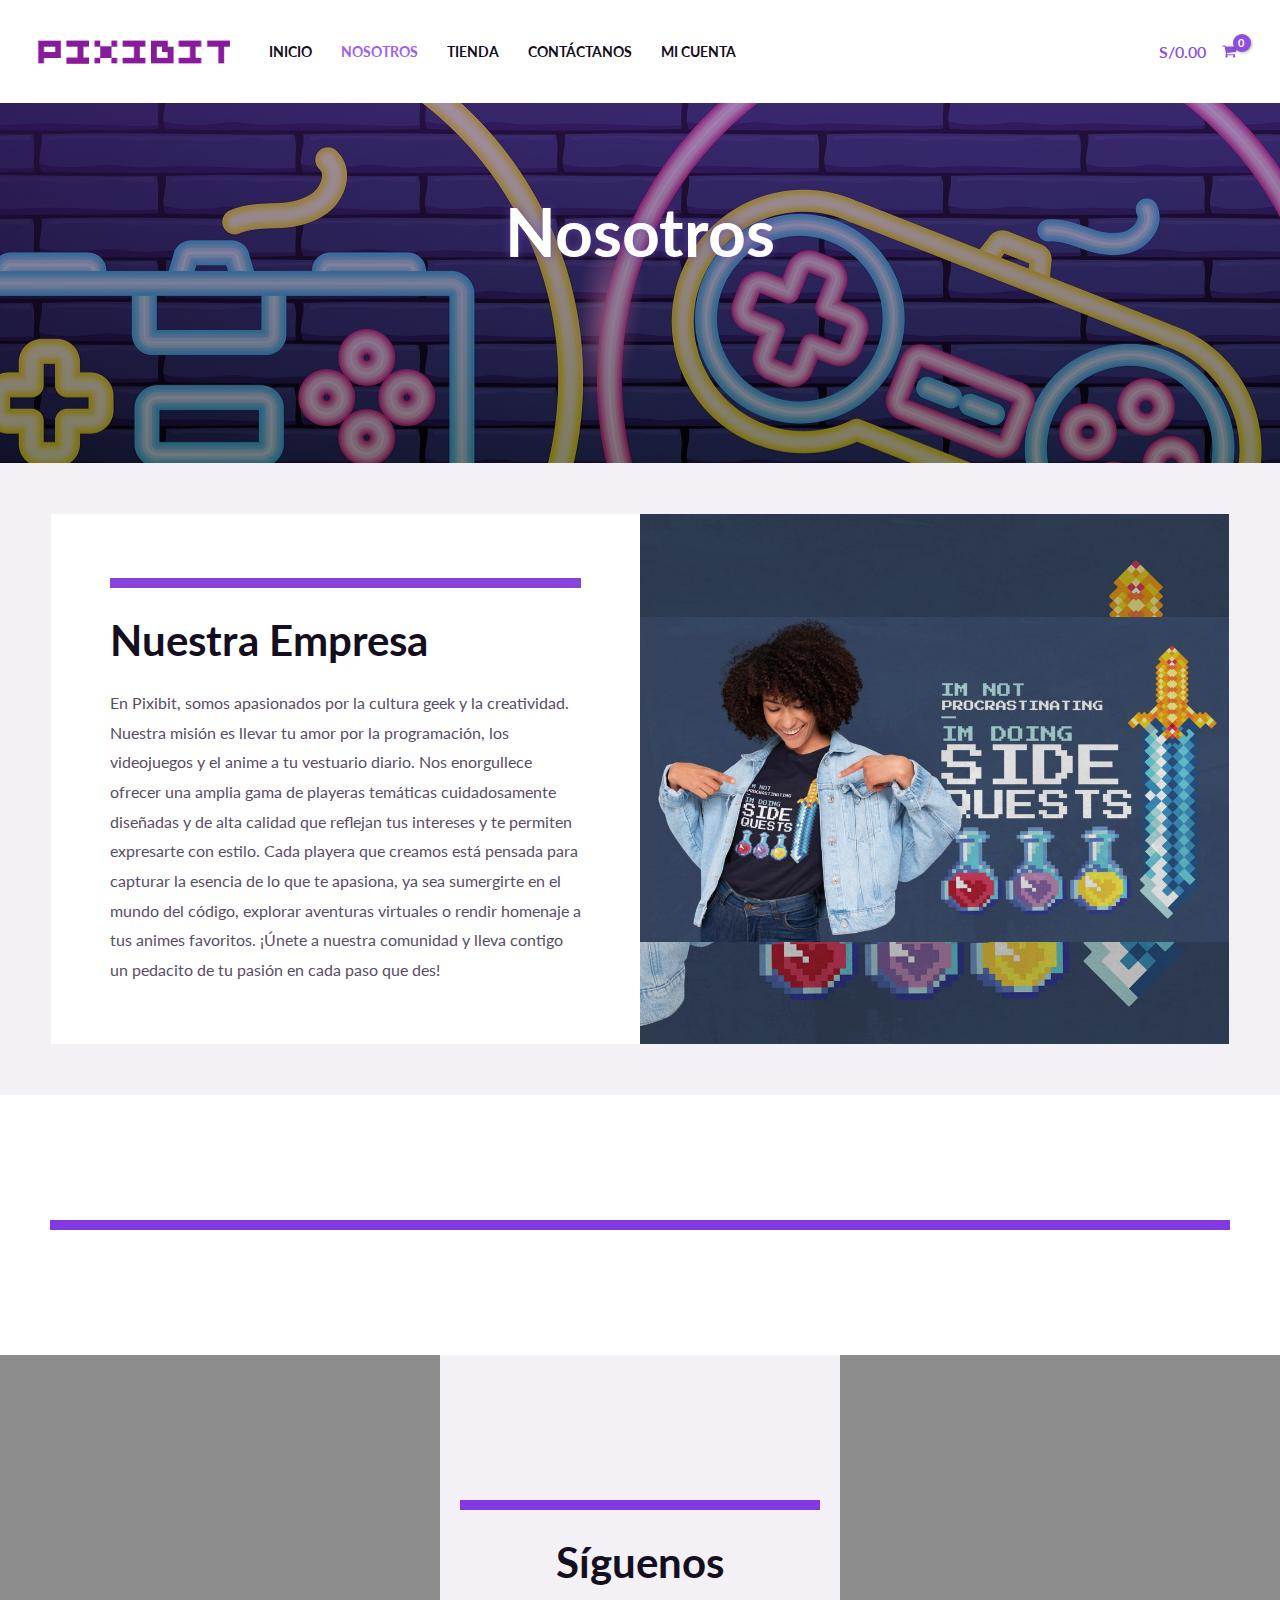
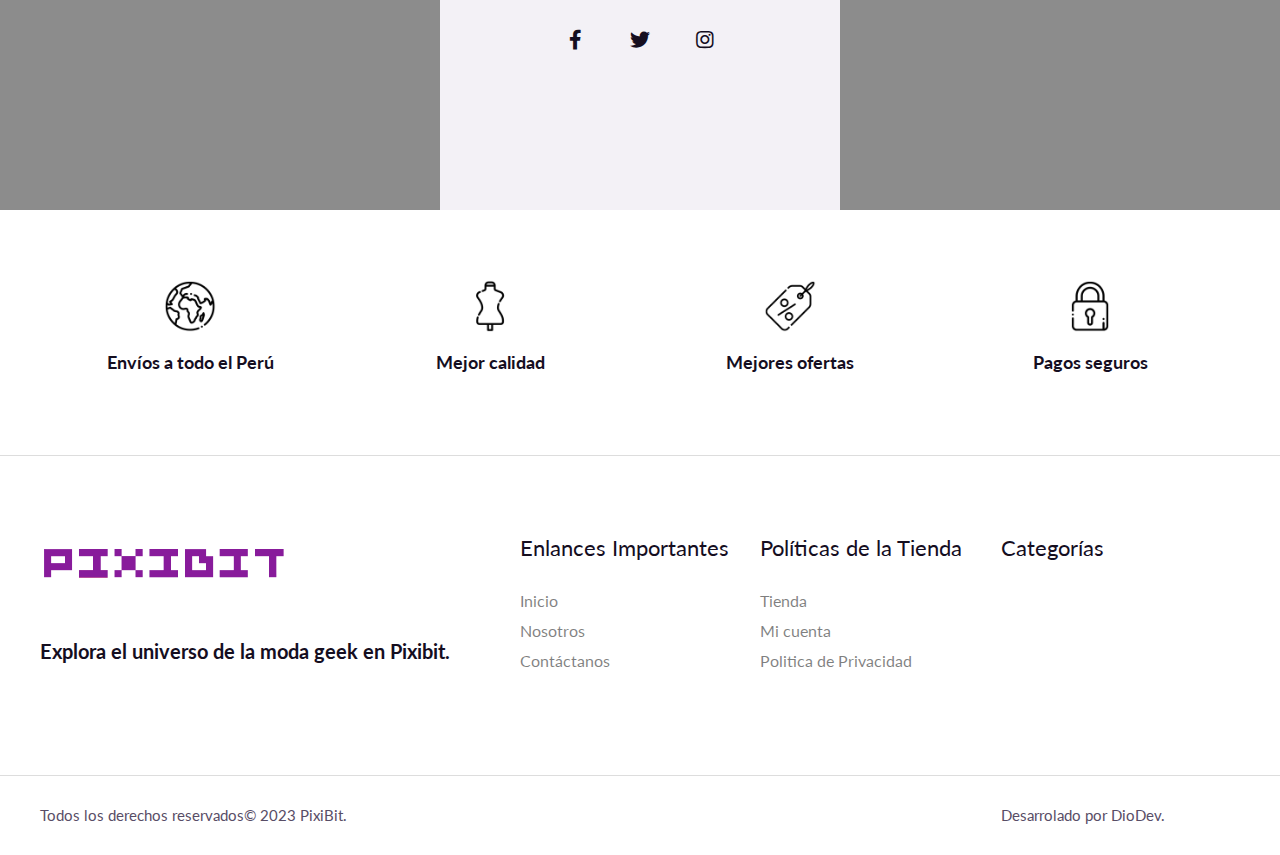
==== commit 9877ba7e: "Update index.html" ====
--- a/index.php/nosotros/index.html
+++ b/index.php/nosotros/index.html
@@ -541,7 +541,7 @@
 			<style>/*! elementor - v3.15.0 - 09-08-2023 */
 .elementor-widget-social-icons.elementor-grid-0 .elementor-widget-container,.elementor-widget-social-icons.elementor-grid-mobile-0 .elementor-widget-container,.elementor-widget-social-icons.elementor-grid-tablet-0 .elementor-widget-container{line-height:1;font-size:0}.elementor-widget-social-icons:not(.elementor-grid-0):not(.elementor-grid-tablet-0):not(.elementor-grid-mobile-0) .elementor-grid{display:inline-grid}.elementor-widget-social-icons .elementor-grid{grid-column-gap:var(--grid-column-gap,5px);grid-row-gap:var(--grid-row-gap,5px);grid-template-columns:var(--grid-template-columns);justify-content:var(--justify-content,center);justify-items:var(--justify-content,center)}.elementor-icon.elementor-social-icon{font-size:var(--icon-size,25px);line-height:var(--icon-size,25px);width:calc(var(--icon-size, 25px) + (2 * var(--icon-padding, .5em)));height:calc(var(--icon-size, 25px) + (2 * var(--icon-padding, .5em)))}.elementor-social-icon{--e-social-icon-icon-color:#fff;display:inline-flex;background-color:#69727d;align-items:center;justify-content:center;text-align:center;cursor:pointer}.elementor-social-icon i{color:var(--e-social-icon-icon-color)}.elementor-social-icon svg{fill:var(--e-social-icon-icon-color)}.elementor-social-icon:last-child{margin:0}.elementor-social-icon:hover{opacity:.9;color:#fff}.elementor-social-icon-android{background-color:#a4c639}.elementor-social-icon-apple{background-color:#999}.elementor-social-icon-behance{background-color:#1769ff}.elementor-social-icon-bitbucket{background-color:#205081}.elementor-social-icon-codepen{background-color:#000}.elementor-social-icon-delicious{background-color:#39f}.elementor-social-icon-deviantart{background-color:#05cc47}.elementor-social-icon-digg{background-color:#005be2}.elementor-social-icon-dribbble{background-color:#ea4c89}.elementor-social-icon-elementor{background-color:#d30c5c}.elementor-social-icon-envelope{background-color:#ea4335}.elementor-social-icon-facebook,.elementor-social-icon-facebook-f{background-color:#3b5998}.elementor-social-icon-flickr{background-color:#0063dc}.elementor-social-icon-foursquare{background-color:#2d5be3}.elementor-social-icon-free-code-camp,.elementor-social-icon-freecodecamp{background-color:#006400}.elementor-social-icon-github{background-color:#333}.elementor-social-icon-gitlab{background-color:#e24329}.elementor-social-icon-globe{background-color:#69727d}.elementor-social-icon-google-plus,.elementor-social-icon-google-plus-g{background-color:#dd4b39}.elementor-social-icon-houzz{background-color:#7ac142}.elementor-social-icon-instagram{background-color:#262626}.elementor-social-icon-jsfiddle{background-color:#487aa2}.elementor-social-icon-link{background-color:#818a91}.elementor-social-icon-linkedin,.elementor-social-icon-linkedin-in{background-color:#0077b5}.elementor-social-icon-medium{background-color:#00ab6b}.elementor-social-icon-meetup{background-color:#ec1c40}.elementor-social-icon-mixcloud{background-color:#273a4b}.elementor-social-icon-odnoklassniki{background-color:#f4731c}.elementor-social-icon-pinterest{background-color:#bd081c}.elementor-social-icon-product-hunt{background-color:#da552f}.elementor-social-icon-reddit{background-color:#ff4500}.elementor-social-icon-rss{background-color:#f26522}.elementor-social-icon-shopping-cart{background-color:#4caf50}.elementor-social-icon-skype{background-color:#00aff0}.elementor-social-icon-slideshare{background-color:#0077b5}.elementor-social-icon-snapchat{background-color:#fffc00}.elementor-social-icon-soundcloud{background-color:#f80}.elementor-social-icon-spotify{background-color:#2ebd59}.elementor-social-icon-stack-overflow{background-color:#fe7a15}.elementor-social-icon-steam{background-color:#00adee}.elementor-social-icon-stumbleupon{background-color:#eb4924}.elementor-social-icon-telegram{background-color:#2ca5e0}.elementor-social-icon-thumb-tack{background-color:#1aa1d8}.elementor-social-icon-tripadvisor{background-color:#589442}.elementor-social-icon-tumblr{background-color:#35465c}.elementor-social-icon-twitch{background-color:#6441a5}.elementor-social-icon-twitter{background-color:#1da1f2}.elementor-social-icon-viber{background-color:#665cac}.elementor-social-icon-vimeo{background-color:#1ab7ea}.elementor-social-icon-vk{background-color:#45668e}.elementor-social-icon-weibo{background-color:#dd2430}.elementor-social-icon-weixin{background-color:#31a918}.elementor-social-icon-whatsapp{background-color:#25d366}.elementor-social-icon-wordpress{background-color:#21759b}.elementor-social-icon-xing{background-color:#026466}.elementor-social-icon-yelp{background-color:#af0606}.elementor-social-icon-youtube{background-color:#cd201f}.elementor-social-icon-500px{background-color:#0099e5}.elementor-shape-rounded .elementor-icon.elementor-social-icon{border-radius:10%}.elementor-shape-circle .elementor-icon.elementor-social-icon{border-radius:50%}</style>		<div class="elementor-social-icons-wrapper elementor-grid">
 							<span class="elementor-grid-item">
-					<a class="elementor-icon elementor-social-icon elementor-social-icon-facebook-f elementor-repeater-item-9e740e1">
+					<a class="elementor-icon elementor-social-icon elementor-social-icon-facebook-f elementor-repeater-item-9e740e1" href="https://www.facebook.com/profile.php?id=61550218903062">
 						<span class="elementor-screen-only">Facebook-f</span>
 						<i class="fab fa-facebook-f"></i>					</a>
 				</span>
@@ -551,7 +551,7 @@
 						<i class="fab fa-twitter"></i>					</a>
 				</span>
 							<span class="elementor-grid-item">
-					<a class="elementor-icon elementor-social-icon elementor-social-icon-instagram elementor-repeater-item-65ca331">
+					<a class="elementor-icon elementor-social-icon elementor-social-icon-instagram elementor-repeater-item-65ca331" href="https://www.instagram.com/pixibit_1/?fbclid=IwAR29NI10uNolv0_Fr0KXgKpli0ye1-qpu601ebN6c44cbqu7nWBeFLzGbXM">
 						<span class="elementor-screen-only">Instagram</span>
 						<i class="fab fa-instagram"></i>					</a>
 				</span>
--- a/wp-includes/js/thickbox/thickbox9b30.css
+++ b/wp-includes/js/thickbox/thickbox9b30.css
@@ -0,0 +1,156 @@
+#TB_overlay {
+	background: #000;
+	opacity: 0.7;
+	filter: alpha(opacity=70);
+	position: fixed;
+	top: 0;
+	right: 0;
+	bottom: 0;
+	left: 0;
+	z-index: 100050; /* Above DFW. */
+}
+
+#TB_window {
+	position: fixed;
+	background-color: #fff;
+	z-index: 100050; /* Above DFW. */
+	visibility: hidden;
+	text-align: left;
+	top: 50%;
+	left: 50%;
+	-webkit-box-shadow: 0 3px 6px rgba( 0, 0, 0, 0.3 );
+	box-shadow: 0 3px 6px rgba( 0, 0, 0, 0.3 );
+}
+
+#TB_window img#TB_Image {
+	display: block;
+	margin: 15px 0 0 15px;
+	border-right: 1px solid #ccc;
+	border-bottom: 1px solid #ccc;
+	border-top: 1px solid #666;
+	border-left: 1px solid #666;
+}
+
+#TB_caption{
+	height: 25px;
+	padding: 7px 30px 10px 25px;
+	float: left;
+}
+
+#TB_closeWindow {
+	height: 25px;
+	padding: 11px 25px 10px 0;
+	float: right;
+}
+
+#TB_closeWindowButton {
+	position: absolute;
+	left: auto;
+	right: 0;
+	width: 29px;
+	height: 29px;
+	border: 0;
+	padding: 0;
+	background: none;
+	cursor: pointer;
+	outline: none;
+	-webkit-transition: color .1s ease-in-out, background .1s ease-in-out;
+	transition: color .1s ease-in-out, background .1s ease-in-out;
+}
+
+#TB_ajaxWindowTitle {
+	float: left;
+	font-weight: 600;
+	line-height: 29px;
+	overflow: hidden;
+	padding: 0 29px 0 10px;
+	text-overflow: ellipsis;
+	white-space: nowrap;
+	width: calc( 100% - 39px );
+}
+
+#TB_title {
+	background: #fcfcfc;
+	border-bottom: 1px solid #ddd;
+	height: 29px;
+}
+
+#TB_ajaxContent {
+	clear: both;
+	padding: 2px 15px 15px 15px;
+	overflow: auto;
+	text-align: left;
+	line-height: 1.4em;
+}
+
+#TB_ajaxContent.TB_modal {
+	padding: 15px;
+}
+
+#TB_ajaxContent p {
+	padding: 5px 0px 5px 0px;
+}
+
+#TB_load {
+	position: fixed;
+	display: none;
+	z-index: 100050;
+	top: 50%;
+	left: 50%;
+	background-color: #E8E8E8;
+	border: 1px solid #555;
+	margin: -45px 0 0 -125px;
+	padding: 40px 15px 15px;
+}
+
+#TB_HideSelect {
+	z-index: 99;
+	position: fixed;
+	top: 0;
+	left: 0;
+	background-color: #fff;
+	border: none;
+	filter: alpha(opacity=0);
+	opacity: 0;
+	height: 100%;
+	width: 100%;
+}
+
+#TB_iframeContent {
+	clear: both;
+	border: none;
+}
+
+.tb-close-icon {
+	display: block;
+	color: #666;
+	text-align: center;
+	line-height: 29px;
+	width: 29px;
+	height: 29px;
+	position: absolute;
+	top: 0;
+	right: 0;
+}
+
+.tb-close-icon:before {
+	content: "\f158";
+	font: normal 20px/29px dashicons;
+	speak: never;
+	-webkit-font-smoothing: antialiased;
+	-moz-osx-font-smoothing: grayscale;
+}
+
+#TB_closeWindowButton:hover .tb-close-icon,
+#TB_closeWindowButton:focus .tb-close-icon {
+	color: #006799;
+}
+
+#TB_closeWindowButton:focus .tb-close-icon {
+	-webkit-box-shadow:
+		0 0 0 1px #5b9dd9,
+		0 0 2px 1px rgba(30, 140, 190, .8);
+	box-shadow:
+		0 0 0 1px #5b9dd9,
+		0 0 2px 1px rgba(30, 140, 190, .8);
+}
--- a/wp-content/themes/astra/assets/css/minified/main.minf729.css
+++ b/wp-content/themes/astra/assets/css/minified/main.minf729.css
@@ -0,0 +1,3 @@
+@charset "UTF-8";address,blockquote,body,dd,dl,dt,fieldset,figure,h1,h2,h3,h4,h5,h6,hr,html,iframe,legend,li,ol,p,pre,textarea,ul{border:0;font-size:100%;font-style:inherit;font-weight:inherit;margin:0;outline:0;padding:0;vertical-align:baseline}html{-webkit-text-size-adjust:100%;-ms-text-size-adjust:100%}body{margin:0}main,nav{display:block}progress{display:inline-block;vertical-align:baseline}a{background-color:transparent}a:active{outline:0}a,a:focus,a:hover,a:visited{text-decoration:none}abbr[title]{border-bottom:1px dotted}b,strong{font-weight:700}dfn{font-style:italic}mark{background:#ff0;color:#000}small{font-size:80%}sub,sup{font-size:75%;line-height:0;position:relative;vertical-align:baseline}sup{top:-.5em}sub{bottom:-.25em}img{border:0}svg:not(:root){overflow:hidden}figure{margin:0}hr{box-sizing:content-box;height:0}pre{overflow:auto}code,kbd,pre,samp{font-size:1em}button,input,optgroup,select,textarea{color:inherit;font:inherit;margin:0}button{overflow:visible}button,select{text-transform:none}button,html input[type=button],input[type=reset],input[type=submit]{-webkit-appearance:button;cursor:pointer}button[disabled],html input[disabled]{cursor:default}button::-moz-focus-inner,input::-moz-focus-inner{border:0;padding:0}input{line-height:normal}input[type=checkbox],input[type=radio]{box-sizing:border-box;padding:0}input[type=number]::-webkit-inner-spin-button,input[type=number]::-webkit-outer-spin-button{height:auto}input[type=search]{-webkit-appearance:textfield;box-sizing:content-box}#comments .submit,.search .search-submit{padding:10px 15px;border-radius:2px;line-height:1.85714285714286;border:0}.archive .no-results .ast-search-submit,.search .site-main .ast-search-submit{display:none}input[type=search]::-webkit-search-cancel-button,input[type=search]::-webkit-search-decoration{-webkit-appearance:none}fieldset{border:1px solid var(--ast-border-color);margin:0 0;padding:.35em .625em .75em}legend{border:0;padding:0}fieldset legend{margin-bottom:1.5em;padding:0 .5em}textarea{overflow:auto}optgroup{font-weight:700}table{border-collapse:collapse;border-spacing:0}td,th{padding:0}/*!
+ * Bootstrap v4.0.0-alpha.2 (https://getbootstrap.com)
+ */.ast-container{max-width:100%}.ast-container,.ast-container-fluid{margin-left:auto;margin-right:auto;padding-left:20px;padding-right:20px}.ast-row{margin-left:-20px;margin-right:-20px}@media (min-width:768px) and (max-width:921px){.blog-layout-2 .ast-width-md-6,.blog-layout-3 .ast-width-md-6{float:none;width:100%}}@media (min-width:769px) and (max-width:921px){.blog-layout-2,.blog-layout-3{flex-direction:unset}}@media (max-width:768px){.blog-layout-3{flex-direction:column}}.ast-grid-common-col{position:relative;min-height:1px;padding-left:20px;padding-right:20px}.ast-float{float:left}@media (max-width:992px){.ast-width-sm-25{width:25%}.ast-width-md-50{width:50%}}@media (max-width:768px){.ast-width-md-25{width:25%}}.ast-full-width{width:100%}.ast-width-50{width:50%}@media (min-width:768px){.ast-width-md-4{width:33.3333333333%}.ast-width-md-16{width:16.6666666667%}.ast-width-md-6{width:50%;float:left}.ast-width-md-3{width:25%}.ast-width-md-66{width:66.6666666667%}}@media (min-width:769px){.ast-width-md-20{width:20%}}@media (min-width:992px){.ast-width-lg-33{width:33.3333333333%}.ast-width-lg-16{width:16.6666666667%}.ast-width-lg-50{width:50%}.ast-width-lg-66{width:66.6666666667%}}h1,h2,h3,h4,h5,h6{clear:both}.entry-content h1,h1{color:#808285;font-size:2em;line-height:1.2}.entry-content h2,h2{color:#808285;font-size:1.7em;line-height:1.3}.entry-content h3,h3{color:#808285;font-size:1.5em;line-height:1.4}.entry-content h4,h4{color:#808285;line-height:1.5;font-size:1.3em}.entry-content h5,h5{color:#808285;line-height:1.6;font-size:1.2em}.entry-content h6,h6{color:#808285;line-height:1.7;font-size:1.1em}html{box-sizing:border-box}*,:after,:before{box-sizing:inherit}body{color:#808285;background:#fff;font-style:normal}ol,ul{margin:0 0 1.5em 3em}ul{list-style:disc}ol{list-style:decimal}li>ol,li>ul{margin-bottom:0;margin-left:1.5em}dt{font-weight:700}dd{margin:0 1.5em 1.5em}b,strong{font-weight:700}cite,dfn,em,i{font-style:italic}blockquote,q{quotes:"" ""}blockquote:after,blockquote:before,q:after,q:before{content:""}blockquote{border-left:5px solid var(--ast-border-color);padding:20px;font-size:1.2em;font-style:italic;margin:0 0 1.5em;position:relative}address{margin:0 0 1.5em}abbr,acronym{border-bottom:1px dotted #666;cursor:help}pre{background:var(--ast-code-block-background);font-family:"Courier 10 Pitch",Courier,monospace;margin-bottom:1.6em;overflow:auto;max-width:100%;padding:1.6em}code,kbd,tt,var{font:15px Monaco,Consolas,"Andale Mono","DejaVu Sans Mono",monospace}img{height:auto;max-width:100%}hr{background-color:#ccc;border:0;height:1px;margin-bottom:1.5em}.ast-button,.button,button,input,select,textarea{color:#808285;font-weight:400;font-size:100%;margin:0;vertical-align:baseline}button,input{line-height:normal}big{font-size:125%}ins,mark{background:0 0;text-decoration:none}table,td,th{border:1px solid var(--ast-border-color)}table{border-collapse:separate;border-spacing:0;border-width:1px 0 0 1px;margin:0 0 1.5em;width:100%}th{font-weight:700}td,th{padding:8px;border-width:0 1px 1px 0}.ast-button,.button,button,input[type=button],input[type=reset],input[type=submit]{border:1px solid;border-color:var(--ast-border-color);border-radius:2px;background:#e6e6e6;padding:.6em 1em .4em;color:#fff}.ast-button:focus,.ast-button:hover,.button:focus,.button:hover,button:focus,button:hover,input[type=button]:focus,input[type=button]:hover,input[type=reset]:focus,input[type=reset]:hover,input[type=submit]:focus,input[type=submit]:hover{color:#fff;border-color:var(--ast-border-color)}.ast-button:active,.ast-button:focus,.button:active,.button:focus,button:active,button:focus,input[type=button]:active,input[type=button]:focus,input[type=reset]:active,input[type=reset]:focus,input[type=submit]:active,input[type=submit]:focus{border-color:var(--ast-border-color);outline:0}input[type=email],input[type=password],input[type=search],input[type=tel],input[type=text],input[type=url],textarea{color:#666;border:1px solid var(--ast-border-color);border-radius:2px;-webkit-appearance:none}input[type=email]:focus,input[type=password]:focus,input[type=search]:focus,input[type=tel]:focus,input[type=text]:focus,input[type=url]:focus,textarea:focus{color:#111}textarea{padding-left:3px;width:100%}a{color:#4169e1}a:focus,a:hover{color:#191970}a:focus{outline:thin dotted}a:hover{outline:0}.screen-reader-text{border:0;clip:rect(1px,1px,1px,1px);height:1px;margin:-1px;overflow:hidden;padding:0;position:absolute;width:1px;word-wrap:normal!important}.screen-reader-text:focus{background-color:#f1f1f1;border-radius:2px;box-shadow:0 0 2px 2px rgba(0,0,0,.6);clip:auto!important;color:#21759b;display:block;font-size:12.25px;font-size:.875rem;height:auto;left:5px;line-height:normal;padding:15px 23px 14px;text-decoration:none;top:5px;width:auto;z-index:100000}.alignleft{display:inline;float:left;margin-right:1.5em}.alignright{display:inline;float:right;margin-left:1.5em}.aligncenter{clear:both;text-align:center;display:block;margin-left:auto;margin-right:auto}.entry-content[ast-blocks-layout]>embed,.entry-content[ast-blocks-layout]>iframe,.entry-content[ast-blocks-layout]>object,embed,iframe,object{max-width:100%}.wp-caption{margin-bottom:1.5em;max-width:100%}.wp-caption img[class*=wp-image-]{display:block;margin-left:auto;margin-right:auto}.wp-caption .wp-caption-text{margin:.8075em 0}.wp-caption-text{text-align:center}::selection{color:#fff;background:#0274be}body{-webkit-font-smoothing:antialiased;-moz-osx-font-smoothing:grayscale}body:not(.logged-in){position:relative}#page{position:relative}a,a:focus{text-decoration:none}.secondary a *,.site-footer a *,.site-header a *,a{transition:all .2s linear}.capitalize{text-transform:uppercase}img{vertical-align:middle}.entry-content h1,.entry-content h2,.entry-content h3,.entry-content h4,.entry-content h5,.entry-content h6{margin-bottom:20px}p{margin-bottom:1.75em}blockquote{margin:1.5em 1em 1.5em 3em;font-size:1.1em;line-height:inherit;position:relative}.ast-button,.button,input[type=button],input[type=submit]{border-radius:0;padding:18px 30px;border:0;box-shadow:none;text-shadow:none}.ast-button:hover,.button:hover,input[type=button]:hover,input[type=submit]:hover{box-shadow:none}.ast-button:active,.ast-button:focus,.button:active,.button:focus,input[type=button]:active,input[type=button]:focus,input[type=submit]:active,input[type=submit]:focus{box-shadow:none}.site-title{font-weight:400}.site-description,.site-title{margin-bottom:0}.site-description a,.site-description:focus a,.site-description:hover a,.site-title a,.site-title:focus a,.site-title:hover a{transition:all .2s linear}.site-title a,.site-title a:focus,.site-title a:hover,.site-title a:visited{color:#222}.site-description a,.site-description a:focus,.site-description a:hover,.site-description a:visited{color:#999}.search-form .search-field{outline:0}.ast-search-menu-icon{position:relative;z-index:3}.site .skip-link{background-color:#f1f1f1;box-shadow:0 0 1px 1px rgba(0,0,0,.2);color:#21759b;display:block;font-family:Montserrat,"Helvetica Neue",sans-serif;font-size:14px;font-weight:700;left:-9999em;outline:0;padding:15px 23px 14px;text-decoration:none;text-transform:none;top:-9999em}.site .skip-link:focus{clip:auto;height:auto;left:6px;top:7px;width:auto;z-index:100000;outline:thin dotted}.logged-in .site .skip-link{box-shadow:0 0 2px 2px rgba(0,0,0,.2);font-family:"Open Sans",sans-serif}input,select{line-height:1}.ast-button,.ast-custom-button,body,button,input[type=button],input[type=submit],textarea{line-height:1.85714285714286}.site-title a{line-height:1.2}.site-header .site-description{line-height:1.5}.ast-single-post .entry-title,.ast-single-post .entry-title a{line-height:1.2}.entry-title,.entry-title a{font-weight:400}.ast-oembed-container{position:relative;padding-top:56.25%;height:0;overflow:hidden;max-width:100%;height:auto}.ast-oembed-container embed,.ast-oembed-container iframe,.ast-oembed-container object{position:absolute;top:0;left:0;width:100%;height:100%}body .ast-oembed-container *{position:absolute;top:0;left:0;width:100%;height:100%}.ast-hidden{display:none!important}body{background-color:#fff}#page{display:block}#primary,#secondary{width:100%}#primary{margin:4em 0}.ast-separate-container{background-color:#f5f5f5}.ast-separate-container #primary{padding:4em 0;margin:0;border:0}.ast-separate-container .site-main>.ast-row{margin-left:0;margin-right:0}.ast-separate-container .ast-article-post,.ast-separate-container .ast-article-single:not(.ast-related-post){background-color:#fff}.ast-separate-container .ast-article-post,.ast-separate-container .ast-article-single{border-bottom:1px solid var(--ast-border-color);margin:0;padding:5.34em 6.67em}.ast-separate-container .blog-layout-1{padding:0;border-bottom:0}.ast-separate-container .ast-article-single{border-bottom:0}@media (max-width:1200px){.ast-separate-container .ast-article-post,.ast-separate-container .ast-article-single{margin:0;padding:3.34em 2.4em}}@media (min-width:993px){.ast-separate-container #primary,.ast-separate-container.ast-left-sidebar #primary,.ast-separate-container.ast-right-sidebar #primary{margin:4em 0;padding:0}.ast-right-sidebar #primary{padding-right:60px}.ast-left-sidebar #primary{padding-left:60px}}@media (max-width:992px){.ast-separate-container #primary,.ast-separate-container.ast-left-sidebar #primary,.ast-separate-container.ast-right-sidebar #primary{padding-left:0;padding-right:0}.ast-right-sidebar #primary{padding-right:30px}.ast-left-sidebar #primary{padding-left:30px}}.ast-search-icon .astra-search-icon{font-size:1.3em}.main-navigation{height:100%;-js-display:inline-flex;display:inline-flex}.main-navigation ul{list-style:none;margin:0;padding-left:0;position:relative}.main-header-menu .menu-link,.main-header-menu>a{text-decoration:none;padding:0 1em;display:inline-block;transition:all .2s linear}.main-header-menu .menu-item{position:relative}.main-header-menu .menu-item.focus>.sub-menu,.main-header-menu .menu-item:hover>.sub-menu,.main-header-menu .menu-item>.sub-menu.toggled-on{right:auto;left:0;visibility:visible}.main-header-menu .menu-item.focus>.sub-menu .sub-menu.toggled-on,.main-header-menu .menu-item:hover>.sub-menu .sub-menu.toggled-on,.main-header-menu .menu-item>.sub-menu.toggled-on .sub-menu.toggled-on{left:100%;right:auto;visibility:visible}.main-header-menu .ast-left-align-sub-menu.focus>.sub-menu,.main-header-menu .ast-left-align-sub-menu:hover>.sub-menu{right:0;left:auto}@media (min-width:769px){.main-header-menu .ast-sub-menu-goes-outside.focus>.sub-menu,.main-header-menu .ast-sub-menu-goes-outside:hover>.sub-menu{left:-100%}.main-header-menu .ast-left-align-sub-menu .sub-menu .menu-item.focus>.sub-menu,.main-header-menu .ast-left-align-sub-menu .sub-menu .menu-item:hover>.sub-menu{left:-100%}}.main-header-menu .sub-menu{width:240px;background:#fff;left:-999em;position:absolute;top:100%;z-index:99999;visibility:hidden}@media (min-width:769px){.main-header-menu .sub-menu .menu-item.focus>.sub-menu,.main-header-menu .sub-menu .menu-item:hover>.sub-menu{left:100%;right:auto}.main-header-menu .sub-menu .ast-left-align-sub-menu.focus>.sub-menu,.main-header-menu .sub-menu .ast-left-align-sub-menu:focus * .sub-menu,.main-header-menu .sub-menu .ast-left-align-sub-menu:hover * .sub-menu,.main-header-menu .sub-menu .ast-left-align-sub-menu:hover>.sub-menu{left:-100%}.main-header-menu .sub-menu .main-header-menu .ast-sub-menu-goes-outside.focus>.sub-menu,.main-header-menu .sub-menu .main-header-menu .ast-sub-menu-goes-outside:hover>.sub-menu{left:-100%}}.main-header-menu .sub-menu .menu-link{padding:.9em 1em;display:block;word-wrap:break-word}.main-header-menu .sub-menu .menu-item:not(.menu-item-has-children) .menu-link .icon-arrow:first-of-type{display:none}#ast-desktop-header .main-header-menu .sub-menu .menu-item.menu-item-has-children>.menu-link .icon-arrow{display:none}#ast-desktop-header .main-header-menu .sub-menu .menu-item.menu-item-has-children>.menu-link .ast-header-navigation-arrow{position:absolute;right:.6em;top:50%;transform:translate(0,-50%) rotate(270deg)}#ast-desktop-header .main-header-menu .sub-menu .menu-item.menu-item-has-children>.menu-link .ast-header-navigation-arrow .icon-arrow{display:block}#ast-desktop-header .main-header-menu .sub-menu .menu-item.menu-item-has-children>.menu-link .ast-header-navigation-arrow .icon-arrow svg{margin:0}.main-header-menu .sub-menu .sub-menu{top:0}.submenu-with-border .sub-menu{border-width:1px;border-style:solid}.submenu-with-border .sub-menu .menu-link{border-width:0 0 1px;border-style:solid}.submenu-with-border .sub-menu .sub-menu{top:-2px}.ast-desktop .submenu-with-border .sub-menu>.menu-item:last-child>.menu-link{border-bottom-width:0}.ast-header-break-point .main-navigation{padding-left:0}.ast-header-break-point .main-navigation ul .menu-item .menu-link{padding:0 20px;display:inline-block;width:100%;border:0;border-bottom-width:1px;border-style:solid;border-color:var(--ast-border-color)}.ast-header-break-point .main-navigation ul .menu-item .menu-link .icon-arrow:first-of-type{margin-right:5px}.ast-header-break-point .main-navigation ul .sub-menu .menu-item:not(.menu-item-has-children) .menu-link .icon-arrow:first-of-type{display:inline}.ast-header-break-point .main-navigation .sub-menu .menu-item .menu-link{padding-left:30px}.ast-header-break-point .main-navigation .sub-menu .menu-item .menu-item .menu-link{padding-left:40px}.ast-header-break-point .main-navigation .sub-menu .menu-item .menu-item .menu-item .menu-link{padding-left:50px}.ast-header-break-point .main-navigation .sub-menu .menu-item .menu-item .menu-item .menu-item .menu-link{padding-left:60px}.ast-header-break-point .main-header-menu{background-color:#f9f9f9;border-top-width:1px;border-style:solid;border-color:var(--ast-border-color)}.ast-header-break-point .main-header-menu .sub-menu{background-color:#f9f9f9;position:static;opacity:1;visibility:visible;border:0;width:auto}.ast-header-break-point .main-header-menu .sub-menu .ast-left-align-sub-menu.focus>.sub-menu,.ast-header-break-point .main-header-menu .sub-menu .ast-left-align-sub-menu:hover>.sub-menu{left:0}.ast-header-break-point .main-header-menu .ast-sub-menu-goes-outside.focus>.sub-menu,.ast-header-break-point .main-header-menu .ast-sub-menu-goes-outside:hover>.sub-menu{left:0}.ast-header-break-point .submenu-with-border .sub-menu{border:0}.ast-header-break-point .dropdown-menu-toggle{display:none}.ast-mobile-menu-buttons{display:none}.ast-button-wrap{display:inline-block}.ast-button-wrap button{box-shadow:none;border:none}.ast-button-wrap .menu-toggle{padding:0;width:2.2em;height:2.1em;font-size:1.5em;font-weight:400;border-radius:2px;-webkit-font-smoothing:antialiased;-moz-osx-font-smoothing:grayscale;border-radius:2px;vertical-align:middle;line-height:1.85714285714286}.ast-button-wrap .menu-toggle.main-header-menu-toggle{padding:0 .5em;width:auto;text-align:center}.ast-button-wrap .menu-toggle.main-header-menu-toggle .mobile-menu{font-size:15px;font-size:1rem;font-weight:600}.ast-button-wrap .menu-toggle .menu-toggle-icon{font-style:normal;display:inline-block;vertical-align:middle;line-height:2.05}.ast-button-wrap .menu-toggle .menu-toggle-icon:before{content:"\e5d2";font-family:Astra;text-decoration:inherit}.ast-button-wrap .menu-toggle .icon-menu-bars svg:nth-child(2){display:none}.ast-button-wrap .menu-toggle.toggled .menu-toggle-icon:before{content:"\e5cd"}.ast-button-wrap .menu-toggle.toggled .icon-menu-bars svg:first-child{display:none}.ast-button-wrap .menu-toggle.toggled .icon-menu-bars svg:nth-child(2){display:block}.ast-button-wrap .menu-toggle .mobile-menu-wrap{display:inline-block}.ast-button-wrap .menu-toggle:focus{outline:thin dotted}.header-main-layout-1 .ast-main-header-bar-alignment{margin-left:auto}.site-navigation{height:100%}.site-header .menu-link *{transition:none}.ast-icon.icon-arrow svg{height:.6em;width:.6em;position:relative;margin-left:10px}.ast-icon.icon-search svg{height:1em;width:.9em;margin-top:3px;margin-right:2px}.ast-header-break-point .user-select{clear:both}.ast-header-break-point .ast-mobile-menu-buttons{display:block;align-self:center}.ast-header-break-point .main-header-bar-navigation{flex:auto}.ast-header-break-point .ast-main-header-bar-alignment{display:block;width:100%;flex:auto;order:4}.ast-header-break-point .ast-icon.icon-arrow svg{height:.85em;width:.95em;position:relative;margin-left:10px}.site-main .comment-navigation,.site-main .post-navigation,.site-main .posts-navigation{margin:0 0 1.5em;overflow:hidden}.comment-navigation .nav-next,.comment-navigation .nav-previous,.post-navigation .nav-next,.post-navigation .nav-previous,.posts-navigation .nav-next,.posts-navigation .nav-previous{width:50%;display:inline-block}.comment-navigation .nav-next,.post-navigation .nav-next,.posts-navigation .nav-next{text-align:right}.ast-icon svg{fill:currentColor}.post-navigation a{background:0 0;font-size:16px;font-size:1.06666rem;padding:0 1.5em;height:2.33333em;line-height:calc(2.33333em - 3px)}.sticky{display:block}.hentry{margin:0 0 1.5em}.byline{display:none}.group-blog .byline,.single .byline{display:inline}.page-links{clear:both;margin-top:1em}.page-links a{display:inline-block}.page-links a .page-link{border-color:var(--ast-border-color);background:0 0}.page-links .page-link{padding:0;margin:0 0 .3em .3em;border:2px solid var(--ast-border-color);color:#000;background:0 0;font-size:.8em;width:2.5em;height:2.5em;line-height:calc( 2.5em - 4px);display:inline-block;text-align:center;transition:all .2s linear}.page-links .page-link:focus,.page-links .page-link:hover{color:#000}@media (max-width:768px){.page-links .page-link{margin-bottom:6px}}.entry-content>:last-child,.entry-summary>:last-child,.page-content>:last-child{margin-bottom:0}.wp-block-separator:not(.is-style-wide):not(.is-style-dots){margin:20px auto}.bypostauthor{display:block}body{overflow-x:hidden}.widget-title{font-weight:400;margin-bottom:1em;line-height:1.5}.widget{margin:0 0 2.8em 0}.widget:last-child{margin-bottom:0}.widget select{max-width:100%}.widget ul{margin:0;list-style-type:none}.no-widget-text{margin-bottom:0}.widget_nav_menu ul ul.sub-menu{margin-top:.25em}.widget_nav_menu ul ul.sub-menu li{padding-left:20px}.widget_nav_menu ul ul.sub-menu a:after{left:-20px}.widget_nav_menu ul ul.sub-menu ul a:after{left:-40px}.widget_nav_menu ul ul.sub-menu ul ul a:after{left:-60px}.widget_nav_menu li{transition:all .2s linear}#secondary .wp-block-search__input{line-height:1}#secondary .wp-block-search__button{padding:.7em 1em}.widget_search .search-form{position:relative;padding:0;background:initial;color:inherit}.widget_search .search-form>label{position:relative}.widget_search .search-form i{color:#3a3a3a}.widget_search .search-form button{position:absolute;top:0;right:15px;border:none;padding:0;cursor:pointer;background:0 0}.widget_search .search-form input[type=submit],.widget_search .search-form input[type=submit]:focus,.widget_search .search-form input[type=submit]:hover{padding:13px 20px;border-radius:2px;border:none;top:0;right:0;position:absolute;color:transparent;background:0 0;max-width:45px;z-index:2}.widget_search .search-form .search-field{background:#fafafa;border-width:1px;border-color:var(--ast-border-color);border-radius:2px}.widget_search .search-field,.widget_search .search-field:focus{width:100%;padding:16px 45px 16px 15px}.widget_archive ul.children,.widget_categories ul.children,.widget_pages ul.children{position:relative;margin-top:5px;width:100%}.widget_archive ul.children li,.widget_categories ul.children li,.widget_pages ul.children li{padding-left:20px}.widget_archive li ul.children a:after,.widget_categories li ul.children a:after,.widget_pages li ul.children a:after{left:-20px}.widget_archive li ul.children ul a:after,.widget_categories li ul.children ul a:after,.widget_pages li ul.children ul a:after{left:-40px}.widget_tag_cloud .tagcloud{margin-top:10px;display:inline-block}.widget_tag_cloud .tagcloud a{border:1px solid var(--ast-border-color);padding:.5em .9em;display:inline-block;margin-bottom:4px;font-size:14px;margin-right:4px;line-height:1.5;transition:all .2s linear}.widget_calendar table,.widget_calendar td,.widget_calendar th{padding:0;text-align:center}.widget_calendar table,.widget_calendar th{border:none}.widget_calendar td{border-right:none;border-left:none}.widget_calendar caption{line-height:2.7em}.widget_calendar thead{line-height:2.5em}.widget_calendar thead a{color:#0274be;font-size:1rem;vertical-align:middle}.widget_calendar thead td{vertical-align:middle;font-weight:700}.widget_calendar thead>tr>th{line-height:2.5em;border-bottom:2px solid var(--ast-border-color);border-top:2px solid var(--ast-border-color)}.widget_calendar tbody{line-height:2.1em;text-align:center}.widget_calendar tbody>tr>td{width:14.2857%}.widget_calendar tbody>tr:first-child>td{padding-top:3px}.widget_calendar #today{background:#0274be}.ast-builder-grid-row{display:grid;grid-template-columns:auto auto;align-items:center;grid-column-gap:20px;overflow-wrap:anywhere}.ast-builder-grid-row>.site-header-section{flex-wrap:nowrap}.ast-builder-footer-grid-columns{grid-column-gap:50px}.ast-builder-grid-row.ast-grid-center-col-layout{grid-template-columns:1fr auto 1fr}.ast-builder-layout-element{align-items:center}.ast-builder-grid-row.ast-grid-center-col-layout-only{-js-display:flex;display:flex;height:100%;justify-content:center}.ast-builder-grid-row.ast-grid-center-col-layout-only .ast-grid-section-center{flex-grow:1}.site-header-section{height:100%;min-height:0;align-items:center}.site-header-section .ast-main-header-bar-alignment{height:100%}.site-header-section>*{padding:0 10px}.site-header-section>div:first-child{padding-left:0}.site-header-section>div:last-child{padding-right:0}.site-header-section .ast-builder-menu{align-items:center}.ast-builder-layout-element.ast-header-search{height:auto}.ast-grid-right-center-section{justify-content:flex-start;flex-grow:1}.ast-grid-right-section{justify-content:flex-end}.ast-grid-right-section .ast-site-identity>:first-child{text-align:right}.ast-grid-right-section .ast-grid-right-center-section .ast-site-identity>:first-child{text-align:left}.ast-grid-left-center-section{justify-content:flex-end;flex-grow:1}.ast-logo-title-inline .ast-site-identity{padding:1em 0;-js-display:inline-flex;display:inline-flex;vertical-align:middle;align-items:center;transition:all .2s linear}.ast-grid-section-center{justify-content:center}.ast-grid-section-center .ast-site-identity>:first-child{text-align:center}.ast-builder-social-element{line-height:1;color:#3a3a3a;background:0 0;vertical-align:middle;transition:all 10ms;margin-left:6px;margin-right:6px;justify-content:center;align-items:center}.ast-builder-social-element:hover{color:#0274be}.ast-builder-social-element .social-item-label{padding-left:6px}.ast-social-stack-desktop .ast-builder-social-element,.ast-social-stack-mobile .ast-builder-social-element,.ast-social-stack-tablet .ast-builder-social-element{margin-top:6px;margin-bottom:6px}.ahfb-svg-iconset{-js-display:inline-flex;display:inline-flex;align-self:center}.ahfb-svg-iconset svg{width:17px;height:17px;transition:none}.ahfb-svg-iconset svg>*{transition:none}.ast-footer-copyright p{margin-bottom:0}.ast-builder-grid-row-container{display:grid;align-content:center}.main-header-bar .main-header-bar-navigation{height:100%}.ast-nav-menu .sub-menu{line-height:1.45}.ast-builder-menu .main-navigation{padding:0}.ast-builder-menu .main-navigation>ul{align-self:center}.ast-footer-copyright,.ast-footer-social-wrap,.site-footer-focus-item{width:100%}#astra-footer-menu{margin:0;list-style:none;background:inherit}#astra-footer-menu>ul{margin:0;list-style:none;background:inherit}.ast-header-break-point #ast-mobile-header{display:block}.ast-header-break-point .main-header-bar-navigation{line-height:3}.ast-header-break-point .main-header-bar-navigation .menu-item-has-children>.ast-menu-toggle{display:inline-block;position:absolute;font-size:inherit;top:0;right:20px;cursor:pointer;-webkit-font-smoothing:antialiased;-moz-osx-font-smoothing:grayscale;padding:0 .907em;font-weight:400;line-height:inherit}.ast-header-break-point .main-header-bar-navigation .menu-item-has-children>.ast-menu-toggle>.ast-icon.icon-arrow{pointer-events:none}.ast-header-break-point .main-header-bar-navigation .menu-item-has-children .sub-menu{display:none}.ast-header-break-point .ast-mobile-header-wrap .ast-above-header-wrap .main-header-bar-navigation .ast-submenu-expanded>.ast-menu-toggle::before,.ast-header-break-point .ast-mobile-header-wrap .ast-main-header-wrap .main-header-bar-navigation .ast-submenu-expanded>.ast-menu-toggle::before{transform:rotateX(180deg)}.ast-header-break-point .ast-nav-menu .sub-menu{line-height:3}.site-footer-section{justify-content:center}.site-footer-section>*{margin-bottom:10px}.site-footer-section>:last-child{margin-bottom:0}.site-primary-footer-wrap{padding-top:45px;padding-bottom:45px}.site-above-footer-wrap,.site-below-footer-wrap{padding-top:20px;padding-bottom:20px}.ast-hfb-header.ast-header-break-point .main-header-bar-navigation{width:100%;margin:0}.ast-hfb-header .menu-toggle.toggled .ast-mobile-svg{display:none}.ast-hfb-header .menu-toggle.toggled .ast-close-svg{display:block}.menu-toggle .ast-close-svg{display:none}.ast-mobile-header-wrap .menu-toggle .mobile-menu-toggle-icon{-js-display:inline-flex;display:inline-flex;align-self:center}.ast-mobile-header-wrap .menu-toggle .mobile-menu-wrap{-js-display:inline-flex;display:inline-flex;align-self:center;margin-left:.4em}.ast-mobile-header-wrap .ast-button-wrap .menu-toggle.main-header-menu-toggle{-js-display:flex;display:flex;align-items:center;width:auto;height:auto}.menu-toggle .mobile-menu-toggle-icon{-js-display:inline-flex;display:inline-flex;align-self:center}.menu-toggle .mobile-menu-wrap{-js-display:inline-flex;display:inline-flex;align-self:center;margin-left:.4em}.ast-hfb-header .ast-button-wrap .menu-toggle .mobile-menu-wrap{align-items:center;-js-display:flex;display:flex}.ast-button-wrap .menu-toggle.main-header-menu-toggle{padding:.5em;align-items:center;-js-display:flex;display:flex}.ast-search-menu-icon.ast-inline-search .search-field{width:100%;padding:.6em;padding-right:5.5em}@media (min-width:769px){.footer-nav-wrap .astra-footer-horizontal-menu li{margin:0}.footer-nav-wrap .astra-footer-horizontal-menu li:first-child a{padding-left:0}.footer-nav-wrap .astra-footer-horizontal-menu li:last-child a{padding-right:0}.footer-nav-wrap .astra-footer-horizontal-menu a{padding:0 .5em}}.site-header{z-index:99;position:relative}.main-header-container{position:relative}.main-header-bar-wrap{position:relative}.main-header-bar{background-color:#fff;border-bottom-color:var(--ast-border-color);border-bottom-style:solid}.ast-header-break-point .main-header-bar{border:0}.ast-header-break-point .main-header-bar{border-bottom-color:var(--ast-border-color);border-bottom-style:solid}.main-header-bar{margin-left:auto;margin-right:auto}.ast-desktop .main-header-menu.ast-menu-shadow .sub-menu{box-shadow:0 4px 10px -2px rgba(0,0,0,.1)}.ast-header-custom-item-inside .button-custom-menu-item .menu-link{display:none}.ast-header-custom-item-inside.ast-header-break-point .button-custom-menu-item{padding-left:0;padding-right:0;margin-top:0;margin-bottom:0}.ast-header-custom-item-inside.ast-header-break-point .button-custom-menu-item .ast-custom-button-link{display:none}.ast-header-custom-item-inside.ast-header-break-point .button-custom-menu-item .menu-link{display:block}.site-branding{line-height:1;align-self:center}.ast-menu-toggle{display:none;background:0 0;color:inherit;border-style:dotted;border-color:transparent}.ast-menu-toggle:focus,.ast-menu-toggle:hover{background:0 0;border-color:inherit;color:inherit}.ast-menu-toggle:focus{outline:thin dotted}.ast-main-header-nav-open .main-header-bar{padding-bottom:0}.main-header-bar{z-index:4;position:relative}.main-header-bar .main-header-bar-navigation:empty{padding:0}.main-header-bar .main-header-bar-navigation .sub-menu{line-height:1.45}.main-header-bar .main-header-bar-navigation .menu-item-has-children>.menu-link:after{line-height:normal}.custom-mobile-logo-link{display:none}.ast-site-identity{padding:1em 0}.ast-header-break-point .site-header .main-header-bar-wrap .site-branding{flex:1;align-self:center}.ast-header-break-point .ast-site-identity{width:100%}.ast-header-break-point .main-header-bar{display:block;line-height:3}.ast-header-break-point .main-header-bar .main-header-bar-navigation{line-height:3}.ast-header-break-point .main-header-bar .main-header-bar-navigation .sub-menu{line-height:3}.ast-header-break-point .main-header-bar .main-header-bar-navigation .menu-item-has-children .sub-menu{display:none}.ast-header-break-point .main-header-bar .main-header-bar-navigation .menu-item-has-children>.ast-menu-toggle{display:inline-block;position:absolute;font-size:inherit;top:-1px;right:20px;cursor:pointer;-webkit-font-smoothing:antialiased;-moz-osx-font-smoothing:grayscale;padding:0 .907em;font-weight:400;line-height:inherit;transition:all .2s}.ast-header-break-point .main-header-bar .main-header-bar-navigation .ast-submenu-expanded>.ast-menu-toggle::before{transform:rotateX(180deg)}.ast-header-break-point .main-header-bar .main-header-bar-navigation .main-header-menu{border-top-width:1px;border-style:solid;border-color:var(--ast-border-color)}.ast-header-break-point .main-navigation{display:block;width:100%}.ast-header-break-point .main-navigation ul ul{left:auto;right:auto}.ast-header-break-point .main-navigation .stack-on-mobile li{width:100%}.ast-header-break-point .main-navigation .widget{margin-bottom:1em}.ast-header-break-point .main-navigation .widget li{width:auto}.ast-header-break-point .main-navigation .widget:last-child{margin-bottom:0}.ast-header-break-point .main-header-bar-navigation{width:calc(100% + 40px);margin:0 -20px}.ast-header-break-point .main-header-menu ul ul{top:0}.ast-header-break-point .ast-builder-menu{width:100%}.ast-header-break-point .ast-mobile-header-wrap .ast-flex.stack-on-mobile{flex-wrap:wrap}.ast-desktop .main-header-menu>.menu-item .sub-menu:before{position:absolute;content:'';top:0;left:0;width:100%;transform:translateY(-100%)}input[type=email],input[type=number],input[type=password],input[type=reset],input[type=search],input[type=tel],input[type=text],input[type=url],select,textarea{color:#666;padding:.75em;height:auto;border-width:1px;border-style:solid;border-color:var(--ast-border-color);border-radius:2px;background:var(--ast-comment-inputs-background);box-shadow:none;box-sizing:border-box;transition:all .2s linear}input[type=email]:focus,input[type=password]:focus,input[type=reset]:focus,input[type=search]:focus,input[type=tel]:focus,input[type=text]:focus,input[type=url]:focus,select:focus,textarea:focus{background-color:#fff;border-color:var(--ast-border-color);box-shadow:none}input[type=button],input[type=button]:focus,input[type=button]:hover,input[type=reset],input[type=reset]:focus,input[type=reset]:hover,input[type=submit],input[type=submit]:focus,input[type=submit]:hover{box-shadow:none}textarea{width:100%}input[type=search]:focus{outline:thin dotted}input[type=range]{-webkit-appearance:none;width:100%;margin:5.7px 0;padding:0;border:none}input[type=range]:focus{outline:0}input[type=range]::-webkit-slider-runnable-track{width:100%;height:8.6px;cursor:pointer;box-shadow:2.6px 2.6px .4px #ccc,0 0 2.6px #d9d9d9;background:rgba(255,255,255,.2);border-radius:13.6px;border:0 solid #fff}input[type=range]::-webkit-slider-thumb{box-shadow:0 0 0 rgba(255,221,0,.37),0 0 0 rgba(255,224,26,.37);border:7.9px solid #0274be;height:20px;width:20px;border-radius:50px;background:#0274be;cursor:pointer;-webkit-appearance:none;margin-top:-5.7px}input[type=range]:focus::-webkit-slider-runnable-track{background:rgba(255,255,255,.2)}input[type=range]::-moz-range-track{width:100%;height:8.6px;cursor:pointer;box-shadow:2.6px 2.6px .4px #ccc,0 0 2.6px #d9d9d9;background:rgba(255,255,255,.2);border-radius:13.6px;border:0 solid #fff}input[type=range]::-moz-range-thumb{box-shadow:0 0 0 rgba(255,221,0,.37),0 0 0 rgba(255,224,26,.37);border:7.9px solid #0274be;height:20px;width:20px;border-radius:50px;background:#0274be;cursor:pointer}input[type=range]::-ms-track{width:100%;height:8.6px;cursor:pointer;background:0 0;border-color:transparent;color:transparent}input[type=range]::-ms-fill-lower{background:rgba(199,199,199,.2);border:0 solid #fff;border-radius:27.2px;box-shadow:2.6px 2.6px .4px #ccc,0 0 2.6px #d9d9d9}input[type=range]::-ms-fill-upper{background:rgba(255,255,255,.2);border:0 solid #fff;border-radius:27.2px;box-shadow:2.6px 2.6px .4px #ccc,0 0 2.6px #d9d9d9}input[type=range]::-ms-thumb{box-shadow:0 0 0 rgba(255,221,0,.37),0 0 0 rgba(255,224,26,.37);border:7.9px solid #0274be;height:20px;width:20px;border-radius:50px;background:#0274be;cursor:pointer;height:8.6px}input[type=range]:focus::-ms-fill-lower{background:rgba(255,255,255,.2)}input[type=range]:focus::-ms-fill-upper{background:rgba(255,255,255,.2)}input[type=color]{border:none;width:100px;padding:0;height:30px;cursor:pointer}input[type=color]::-webkit-color-swatch-wrapper{padding:0;border:none}input[type=color]::-webkit-color-swatch{border:none}.page .entry-header{margin-bottom:1.5em}.search .entry-header{margin-bottom:1em}.ast-single-post .entry-header.ast-header-without-markup,.ast-single-post .entry-header.ast-no-title.ast-no-thumbnail{margin-bottom:0}.entry-header{margin-bottom:1em;word-wrap:break-word}.entry-header+.ast-blog-featured-section{margin-top:.5em}.entry-content{word-wrap:break-word}.entry-content p{margin-bottom:1.6em}.read-more{margin-bottom:0}.read-more .ast-right-arrow{font-size:1em}.ast-no-thumb .ast-blog-featured-section{margin-bottom:0}.ast-no-thumb .entry-header+.ast-blog-featured-section{margin-top:0}.ast-blog-featured-section{margin-bottom:1.5em}.error404 .page-header{margin-bottom:1.5em}.error404 .page-header .page-title{margin-bottom:0}.archive .entry-title,.blog .entry-title,.search .entry-title{line-height:1.3}.archive .format-aside .entry-title,.archive .format-status .entry-title,.blog .format-aside .entry-title,.blog .format-status .entry-title{display:none}.page-title{margin-bottom:1em;font-weight:400}.entry-title{margin-bottom:.2em}.ast-article-post{margin-bottom:2.5em}.ast-article-post:last-child{margin-bottom:0;border-bottom:0}.search .site-content .content-area .search-form{margin-bottom:3em}.blog-layout-1 .post-thumb{padding-left:0;padding-right:0;position:relative}.blog .posted-on{z-index:1}.ast-blog-featured-section .posted-on{width:5.714285714em;height:5.714285714em;padding:.7em}.ast-blog-featured-section .posted-on .date-month,.ast-blog-featured-section .posted-on .date-year{font-size:.8571428571em;line-height:1em}.ast-blog-featured-section .posted-on .date-day{font-size:2.5em;line-height:.9em;font-weight:900;margin:.1em 0}.ast-author-box img.avatar{border-radius:50%;margin:0 0 0 20px}.ast-archive-description{margin-bottom:2.5em;padding-bottom:1.3333em;border-bottom:1px solid var(--ast-border-color)}.ast-archive-description .ast-archive-title{margin-bottom:4px;font-size:40px;font-size:2.85714rem;font-weight:300}.ast-archive-description p{margin-bottom:0;font-size:20px;font-size:1.42857rem;line-height:1.65;font-weight:300}.ast-separate-container .ast-archive-description,.ast-separate-container .ast-author-box{background-color:#eee;padding-bottom:0;border-bottom:0}@media (max-width:1200px){.ast-separate-container .ast-archive-description{margin:0;padding:3.34em 2.4em}}@media (max-width:992px){.ast-separate-container .ast-archive-description{padding:2.14em}}@media (min-width:1201px){.ast-separate-container .ast-archive-description,.ast-separate-container .ast-author-box{margin:0;padding:5em 6.67em 3.33333em}}.single .entry-header{margin-bottom:2em}.single .post-navigation{margin:0;padding:2em 0 0;border-top:1px solid var(--ast-border-color)}@media (max-width:768px){.single .post-navigation{padding-top:1.5em}}.single .post-navigation a{margin:2px;display:inline-block;text-align:center;color:#000}@media (min-width:421px){.single .post-navigation .nav-links{-js-display:flex;display:flex}.single .post-navigation .nav-next,.single .post-navigation .nav-previous{flex:auto}}@media (max-width:420px){.single .post-navigation .ast-left-arrow,.single .post-navigation .ast-right-arrow{display:none}.single .post-navigation .nav-next,.single .post-navigation .nav-previous{width:100%}.single .post-navigation .nav-next a,.single .post-navigation .nav-previous a{width:100%}.single .post-navigation .nav-previous{margin-bottom:1em}}.single .entry-header .post-thumb{margin-bottom:2em}.single .entry-header .post-thumb img{margin-top:0;margin-bottom:0}.page .has-post-thumbnail .post-thumb img{margin-bottom:1.5em}.post-password-form{text-align:center}@media (max-width:420px){.post-password-form input[type=password]{display:block;margin:10px auto}}.post-password-form input[type=submit]{padding:10px 20px;border-radius:2px}.ast-separate-container .post-navigation{border-top:0;padding-left:3.33333em;padding-right:3.33333em}@media (max-width:420px){.ast-separate-container .post-navigation{padding-left:0;padding-right:0}}@media (max-width:768px){.ast-separate-container .entry-header{margin-bottom:1em}}.ast-404-layout-1{text-align:center;margin:4em auto}.ast-404-layout-1 .page-sub-title{font-size:1.5rem;font-weight:700}.ast-404-layout-1 .widget_search{padding-top:.5em}.ast-404-search{margin-top:1.5em}.ast-404-search .widget_search{max-width:370px;margin:0 auto}.ast-separate-container .error-404,.ast-separate-container .no-results{background-color:#fff}@media (max-width:1200px){.ast-separate-container .ast-404-layout-1,.ast-separate-container .no-results{margin:0;padding:3.34em 2.4em}}@media (max-width:768px){.ast-separate-container .ast-404-layout-1,.ast-separate-container .no-results{padding:1.5em 2.14em}}@media (max-width:544px){.ast-separate-container .ast-404-layout-1,.ast-separate-container .no-results{padding:1.5em 1em}}@media (min-width:1201px){.ast-separate-container .ast-404-layout-1,.ast-separate-container .no-results{margin:0;padding:5.34em 6.67em}}.blog-layout-1{width:100%;display:inline-block;padding-bottom:2em;vertical-align:middle;border-bottom:1px solid var(--ast-border-color)}.blog-layout-1 .posted-on{left:0}.blog-layout-1 .post-content,.blog-layout-1 .post-thumb{padding-left:0;padding-right:0}.ast-flex{-js-display:flex;display:flex;flex-wrap:wrap}.ast-flex-1{flex:1}.ast-inline-flex{-js-display:inline-flex;display:inline-flex;align-items:center;flex-wrap:wrap;align-content:center}.ast-justify-content-flex-start{justify-content:flex-start}.ast-justify-content-flex-end{justify-content:flex-end}.ast-justify-content-center{justify-content:center}.ast-justify-content-space-between{justify-content:space-between}.ast-justify-content-space-around{justify-content:space-around}.ast-align-content-flex-start{align-content:flex-start}.ast-align-content-flex-end{align-content:flex-end}.ast-align-content-center{align-content:center}.ast-align-content-space-between{align-content:space-between}.ast-align-content-space-around{align-content:space-around}.ast-align-content-stretch{align-content:stretch}.ast-flex-grow-1{flex-grow:1}--- a/wp-content/themes/astra/assets/css/minified/menu-animation.minf729.css
+++ b/wp-content/themes/astra/assets/css/minified/menu-animation.minf729.css
@@ -0,0 +1 @@
+.ast-desktop .astra-menu-animation-slide-up>.menu-item>.astra-full-megamenu-wrapper,.ast-desktop .astra-menu-animation-slide-up>.menu-item>.sub-menu,.ast-desktop .astra-menu-animation-slide-up>.menu-item>.sub-menu .sub-menu{opacity:0;visibility:hidden;transform:translateY(.5em);transition:visibility .2s ease,transform .2s ease}.ast-desktop .astra-menu-animation-slide-up>.menu-item .menu-item.focus>.sub-menu,.ast-desktop .astra-menu-animation-slide-up>.menu-item .menu-item:hover>.sub-menu,.ast-desktop .astra-menu-animation-slide-up>.menu-item.focus>.astra-full-megamenu-wrapper,.ast-desktop .astra-menu-animation-slide-up>.menu-item.focus>.sub-menu,.ast-desktop .astra-menu-animation-slide-up>.menu-item:hover>.astra-full-megamenu-wrapper,.ast-desktop .astra-menu-animation-slide-up>.menu-item:hover>.sub-menu{opacity:1;visibility:visible;transform:translateY(0);transition:opacity .2s ease,visibility .2s ease,transform .2s ease}.ast-desktop .astra-menu-animation-slide-up>.full-width-mega.menu-item.focus>.astra-full-megamenu-wrapper,.ast-desktop .astra-menu-animation-slide-up>.full-width-mega.menu-item:hover>.astra-full-megamenu-wrapper{-js-display:flex;display:flex}.ast-desktop .astra-menu-animation-slide-down>.menu-item>.astra-full-megamenu-wrapper,.ast-desktop .astra-menu-animation-slide-down>.menu-item>.sub-menu,.ast-desktop .astra-menu-animation-slide-down>.menu-item>.sub-menu .sub-menu{opacity:0;visibility:hidden;transform:translateY(-.5em);transition:visibility .2s ease,transform .2s ease}.ast-desktop .astra-menu-animation-slide-down>.menu-item .menu-item.focus>.sub-menu,.ast-desktop .astra-menu-animation-slide-down>.menu-item .menu-item:hover>.sub-menu,.ast-desktop .astra-menu-animation-slide-down>.menu-item.focus>.astra-full-megamenu-wrapper,.ast-desktop .astra-menu-animation-slide-down>.menu-item.focus>.sub-menu,.ast-desktop .astra-menu-animation-slide-down>.menu-item:hover>.astra-full-megamenu-wrapper,.ast-desktop .astra-menu-animation-slide-down>.menu-item:hover>.sub-menu{opacity:1;visibility:visible;transform:translateY(0);transition:opacity .2s ease,visibility .2s ease,transform .2s ease}.ast-desktop .astra-menu-animation-slide-down>.full-width-mega.menu-item.focus>.astra-full-megamenu-wrapper,.ast-desktop .astra-menu-animation-slide-down>.full-width-mega.menu-item:hover>.astra-full-megamenu-wrapper{-js-display:flex;display:flex}.ast-desktop .astra-menu-animation-fade>.menu-item>.astra-full-megamenu-wrapper,.ast-desktop .astra-menu-animation-fade>.menu-item>.sub-menu,.ast-desktop .astra-menu-animation-fade>.menu-item>.sub-menu .sub-menu{opacity:0;visibility:hidden;transition:opacity ease-in-out .3s}.ast-desktop .astra-menu-animation-fade>.menu-item .menu-item.focus>.sub-menu,.ast-desktop .astra-menu-animation-fade>.menu-item .menu-item:hover>.sub-menu,.ast-desktop .astra-menu-animation-fade>.menu-item.focus>.astra-full-megamenu-wrapper,.ast-desktop .astra-menu-animation-fade>.menu-item.focus>.sub-menu,.ast-desktop .astra-menu-animation-fade>.menu-item:hover>.astra-full-megamenu-wrapper,.ast-desktop .astra-menu-animation-fade>.menu-item:hover>.sub-menu{opacity:1;visibility:visible;transition:opacity ease-in-out .3s}.ast-desktop .astra-menu-animation-fade>.full-width-mega.menu-item.focus>.astra-full-megamenu-wrapper,.ast-desktop .astra-menu-animation-fade>.full-width-mega.menu-item:hover>.astra-full-megamenu-wrapper{-js-display:flex;display:flex}--- a/wp-includes/css/dist/block-library/style.min9b30.css
+++ b/wp-includes/css/dist/block-library/style.min9b30.css
@@ -0,0 +1,11 @@
+@charset "UTF-8";.wp-block-archives{box-sizing:border-box}.wp-block-archives-dropdown label{display:block}.wp-block-avatar{line-height:0}.wp-block-avatar,.wp-block-avatar img{box-sizing:border-box}.wp-block-avatar.aligncenter{text-align:center}.wp-block-audio{box-sizing:border-box}.wp-block-audio figcaption{margin-bottom:1em;margin-top:.5em}.wp-block-audio audio{min-width:300px;width:100%}.wp-block-button__link{box-sizing:border-box;cursor:pointer;display:inline-block;text-align:center;word-break:break-word}.wp-block-button__link.aligncenter{text-align:center}.wp-block-button__link.alignright{text-align:right}:where(.wp-block-button__link){border-radius:9999px;box-shadow:none;padding:calc(.667em + 2px) calc(1.333em + 2px);text-decoration:none}.wp-block-button[style*=text-decoration] .wp-block-button__link{text-decoration:inherit}.wp-block-buttons>.wp-block-button.has-custom-width{max-width:none}.wp-block-buttons>.wp-block-button.has-custom-width .wp-block-button__link{width:100%}.wp-block-buttons>.wp-block-button.has-custom-font-size .wp-block-button__link{font-size:inherit}.wp-block-buttons>.wp-block-button.wp-block-button__width-25{width:calc(25% - var(--wp--style--block-gap, .5em)*.75)}.wp-block-buttons>.wp-block-button.wp-block-button__width-50{width:calc(50% - var(--wp--style--block-gap, .5em)*.5)}.wp-block-buttons>.wp-block-button.wp-block-button__width-75{width:calc(75% - var(--wp--style--block-gap, .5em)*.25)}.wp-block-buttons>.wp-block-button.wp-block-button__width-100{flex-basis:100%;width:100%}.wp-block-buttons.is-vertical>.wp-block-button.wp-block-button__width-25{width:25%}.wp-block-buttons.is-vertical>.wp-block-button.wp-block-button__width-50{width:50%}.wp-block-buttons.is-vertical>.wp-block-button.wp-block-button__width-75{width:75%}.wp-block-button.is-style-squared,.wp-block-button__link.wp-block-button.is-style-squared{border-radius:0}.wp-block-button.no-border-radius,.wp-block-button__link.no-border-radius{border-radius:0!important}.wp-block-button .wp-block-button__link.is-style-outline,.wp-block-button.is-style-outline>.wp-block-button__link{border:2px solid;padding:.667em 1.333em}.wp-block-button .wp-block-button__link.is-style-outline:not(.has-text-color),.wp-block-button.is-style-outline>.wp-block-button__link:not(.has-text-color){color:currentColor}.wp-block-button .wp-block-button__link.is-style-outline:not(.has-background),.wp-block-button.is-style-outline>.wp-block-button__link:not(.has-background){background-color:transparent;background-image:none}.wp-block-button .wp-block-button__link:where(.has-border-color){border-width:initial}.wp-block-button .wp-block-button__link:where([style*=border-top-color]){border-top-width:medium}.wp-block-button .wp-block-button__link:where([style*=border-right-color]){border-right-width:medium}.wp-block-button .wp-block-button__link:where([style*=border-bottom-color]){border-bottom-width:medium}.wp-block-button .wp-block-button__link:where([style*=border-left-color]){border-left-width:medium}.wp-block-button .wp-block-button__link:where([style*=border-style]){border-width:initial}.wp-block-button .wp-block-button__link:where([style*=border-top-style]){border-top-width:medium}.wp-block-button .wp-block-button__link:where([style*=border-right-style]){border-right-width:medium}.wp-block-button .wp-block-button__link:where([style*=border-bottom-style]){border-bottom-width:medium}.wp-block-button .wp-block-button__link:where([style*=border-left-style]){border-left-width:medium}.wp-block-buttons.is-vertical{flex-direction:column}.wp-block-buttons.is-vertical>.wp-block-button:last-child{margin-bottom:0}.wp-block-buttons>.wp-block-button{display:inline-block;margin:0}.wp-block-buttons.is-content-justification-left{justify-content:flex-start}.wp-block-buttons.is-content-justification-left.is-vertical{align-items:flex-start}.wp-block-buttons.is-content-justification-center{justify-content:center}.wp-block-buttons.is-content-justification-center.is-vertical{align-items:center}.wp-block-buttons.is-content-justification-right{justify-content:flex-end}.wp-block-buttons.is-content-justification-right.is-vertical{align-items:flex-end}.wp-block-buttons.is-content-justification-space-between{justify-content:space-between}.wp-block-buttons.aligncenter{text-align:center}.wp-block-buttons:not(.is-content-justification-space-between,.is-content-justification-right,.is-content-justification-left,.is-content-justification-center) .wp-block-button.aligncenter{margin-left:auto;margin-right:auto;width:100%}.wp-block-buttons[style*=text-decoration] .wp-block-button,.wp-block-buttons[style*=text-decoration] .wp-block-button__link{text-decoration:inherit}.wp-block-buttons.has-custom-font-size .wp-block-button__link{font-size:inherit}.wp-block-button.aligncenter,.wp-block-calendar{text-align:center}.wp-block-calendar td,.wp-block-calendar th{border:1px solid;padding:.25em}.wp-block-calendar th{font-weight:400}.wp-block-calendar caption{background-color:inherit}.wp-block-calendar table{border-collapse:collapse;width:100%}.wp-block-calendar table:where(:not(.has-text-color)){color:#40464d}.wp-block-calendar table:where(:not(.has-text-color)) td,.wp-block-calendar table:where(:not(.has-text-color)) th{border-color:#ddd}.wp-block-calendar table.has-background th{background-color:inherit}.wp-block-calendar table.has-text-color th{color:inherit}:where(.wp-block-calendar table:not(.has-background) th){background:#ddd}.wp-block-categories{box-sizing:border-box}.wp-block-categories.alignleft{margin-right:2em}.wp-block-categories.alignright{margin-left:2em}.wp-block-categories.wp-block-categories-dropdown.aligncenter{text-align:center}.wp-block-code{box-sizing:border-box}.wp-block-code code{display:block;font-family:inherit;overflow-wrap:break-word;white-space:pre-wrap}.wp-block-columns{align-items:normal!important;box-sizing:border-box;display:flex;flex-wrap:wrap!important}@media (min-width:782px){.wp-block-columns{flex-wrap:nowrap!important}}.wp-block-columns.are-vertically-aligned-top{align-items:flex-start}.wp-block-columns.are-vertically-aligned-center{align-items:center}.wp-block-columns.are-vertically-aligned-bottom{align-items:flex-end}@media (max-width:781px){.wp-block-columns:not(.is-not-stacked-on-mobile)>.wp-block-column{flex-basis:100%!important}}@media (min-width:782px){.wp-block-columns:not(.is-not-stacked-on-mobile)>.wp-block-column{flex-basis:0;flex-grow:1}.wp-block-columns:not(.is-not-stacked-on-mobile)>.wp-block-column[style*=flex-basis]{flex-grow:0}}.wp-block-columns.is-not-stacked-on-mobile{flex-wrap:nowrap!important}.wp-block-columns.is-not-stacked-on-mobile>.wp-block-column{flex-basis:0;flex-grow:1}.wp-block-columns.is-not-stacked-on-mobile>.wp-block-column[style*=flex-basis]{flex-grow:0}:where(.wp-block-columns){margin-bottom:1.75em}:where(.wp-block-columns.has-background){padding:1.25em 2.375em}.wp-block-column{flex-grow:1;min-width:0;overflow-wrap:break-word;word-break:break-word}.wp-block-column.is-vertically-aligned-top{align-self:flex-start}.wp-block-column.is-vertically-aligned-center{align-self:center}.wp-block-column.is-vertically-aligned-bottom{align-self:flex-end}.wp-block-column.is-vertically-aligned-bottom,.wp-block-column.is-vertically-aligned-center,.wp-block-column.is-vertically-aligned-top{width:100%}.wp-block-post-comments{box-sizing:border-box}.wp-block-post-comments .alignleft{float:left}.wp-block-post-comments .alignright{float:right}.wp-block-post-comments .navigation:after{clear:both;content:"";display:table}.wp-block-post-comments .commentlist{clear:both;list-style:none;margin:0;padding:0}.wp-block-post-comments .commentlist .comment{min-height:2.25em;padding-left:3.25em}.wp-block-post-comments .commentlist .comment p{font-size:1em;line-height:1.8;margin:1em 0}.wp-block-post-comments .commentlist .children{list-style:none;margin:0;padding:0}.wp-block-post-comments .comment-author{line-height:1.5}.wp-block-post-comments .comment-author .avatar{border-radius:1.5em;display:block;float:left;height:2.5em;margin-right:.75em;margin-top:.5em;width:2.5em}.wp-block-post-comments .comment-author cite{font-style:normal}.wp-block-post-comments .comment-meta{font-size:.875em;line-height:1.5}.wp-block-post-comments .comment-meta b{font-weight:400}.wp-block-post-comments .comment-meta .comment-awaiting-moderation{display:block;margin-bottom:1em;margin-top:1em}.wp-block-post-comments .comment-body .commentmetadata{font-size:.875em}.wp-block-post-comments .comment-form-author label,.wp-block-post-comments .comment-form-comment label,.wp-block-post-comments .comment-form-email label,.wp-block-post-comments .comment-form-url label{display:block;margin-bottom:.25em}.wp-block-post-comments .comment-form input:not([type=submit]):not([type=checkbox]),.wp-block-post-comments .comment-form textarea{box-sizing:border-box;display:block;width:100%}.wp-block-post-comments .comment-form-cookies-consent{display:flex;gap:.25em}.wp-block-post-comments .comment-form-cookies-consent #wp-comment-cookies-consent{margin-top:.35em}.wp-block-post-comments .comment-reply-title{margin-bottom:0}.wp-block-post-comments .comment-reply-title :where(small){font-size:var(--wp--preset--font-size--medium,smaller);margin-left:.5em}.wp-block-post-comments .reply{font-size:.875em;margin-bottom:1.4em}.wp-block-post-comments input:not([type=submit]),.wp-block-post-comments textarea{border:1px solid #949494;font-family:inherit;font-size:1em}.wp-block-post-comments input:not([type=submit]):not([type=checkbox]),.wp-block-post-comments textarea{padding:calc(.667em + 2px)}:where(.wp-block-post-comments input[type=submit]){border:none}.wp-block-comments-pagination>.wp-block-comments-pagination-next,.wp-block-comments-pagination>.wp-block-comments-pagination-numbers,.wp-block-comments-pagination>.wp-block-comments-pagination-previous{margin-bottom:.5em;margin-right:.5em}.wp-block-comments-pagination>.wp-block-comments-pagination-next:last-child,.wp-block-comments-pagination>.wp-block-comments-pagination-numbers:last-child,.wp-block-comments-pagination>.wp-block-comments-pagination-previous:last-child{margin-right:0}.wp-block-comments-pagination .wp-block-comments-pagination-previous-arrow{display:inline-block;margin-right:1ch}.wp-block-comments-pagination .wp-block-comments-pagination-previous-arrow:not(.is-arrow-chevron){transform:scaleX(1)}.wp-block-comments-pagination .wp-block-comments-pagination-next-arrow{display:inline-block;margin-left:1ch}.wp-block-comments-pagination .wp-block-comments-pagination-next-arrow:not(.is-arrow-chevron){transform:scaleX(1)}.wp-block-comments-pagination.aligncenter{justify-content:center}.wp-block-comment-template{box-sizing:border-box;list-style:none;margin-bottom:0;max-width:100%;padding:0}.wp-block-comment-template li{clear:both}.wp-block-comment-template ol{list-style:none;margin-bottom:0;max-width:100%;padding-left:2rem}.wp-block-comment-template.alignleft{float:left}.wp-block-comment-template.aligncenter{margin-left:auto;margin-right:auto;width:-moz-fit-content;width:fit-content}.wp-block-comment-template.alignright{float:right}.wp-block-cover,.wp-block-cover-image{align-items:center;background-position:50%;box-sizing:border-box;display:flex;justify-content:center;min-height:430px;overflow:hidden;overflow:clip;padding:1em;position:relative}.wp-block-cover .has-background-dim:not([class*=-background-color]),.wp-block-cover-image .has-background-dim:not([class*=-background-color]),.wp-block-cover-image.has-background-dim:not([class*=-background-color]),.wp-block-cover.has-background-dim:not([class*=-background-color]){background-color:#000}.wp-block-cover .has-background-dim.has-background-gradient,.wp-block-cover-image .has-background-dim.has-background-gradient{background-color:transparent}.wp-block-cover-image.has-background-dim:before,.wp-block-cover.has-background-dim:before{background-color:inherit;content:""}.wp-block-cover .wp-block-cover__background,.wp-block-cover .wp-block-cover__gradient-background,.wp-block-cover-image .wp-block-cover__background,.wp-block-cover-image .wp-block-cover__gradient-background,.wp-block-cover-image.has-background-dim:not(.has-background-gradient):before,.wp-block-cover.has-background-dim:not(.has-background-gradient):before{bottom:0;left:0;opacity:.5;position:absolute;right:0;top:0;z-index:1}.wp-block-cover-image.has-background-dim.has-background-dim-10 .wp-block-cover__background,.wp-block-cover-image.has-background-dim.has-background-dim-10 .wp-block-cover__gradient-background,.wp-block-cover-image.has-background-dim.has-background-dim-10:not(.has-background-gradient):before,.wp-block-cover.has-background-dim.has-background-dim-10 .wp-block-cover__background,.wp-block-cover.has-background-dim.has-background-dim-10 .wp-block-cover__gradient-background,.wp-block-cover.has-background-dim.has-background-dim-10:not(.has-background-gradient):before{opacity:.1}.wp-block-cover-image.has-background-dim.has-background-dim-20 .wp-block-cover__background,.wp-block-cover-image.has-background-dim.has-background-dim-20 .wp-block-cover__gradient-background,.wp-block-cover-image.has-background-dim.has-background-dim-20:not(.has-background-gradient):before,.wp-block-cover.has-background-dim.has-background-dim-20 .wp-block-cover__background,.wp-block-cover.has-background-dim.has-background-dim-20 .wp-block-cover__gradient-background,.wp-block-cover.has-background-dim.has-background-dim-20:not(.has-background-gradient):before{opacity:.2}.wp-block-cover-image.has-background-dim.has-background-dim-30 .wp-block-cover__background,.wp-block-cover-image.has-background-dim.has-background-dim-30 .wp-block-cover__gradient-background,.wp-block-cover-image.has-background-dim.has-background-dim-30:not(.has-background-gradient):before,.wp-block-cover.has-background-dim.has-background-dim-30 .wp-block-cover__background,.wp-block-cover.has-background-dim.has-background-dim-30 .wp-block-cover__gradient-background,.wp-block-cover.has-background-dim.has-background-dim-30:not(.has-background-gradient):before{opacity:.3}.wp-block-cover-image.has-background-dim.has-background-dim-40 .wp-block-cover__background,.wp-block-cover-image.has-background-dim.has-background-dim-40 .wp-block-cover__gradient-background,.wp-block-cover-image.has-background-dim.has-background-dim-40:not(.has-background-gradient):before,.wp-block-cover.has-background-dim.has-background-dim-40 .wp-block-cover__background,.wp-block-cover.has-background-dim.has-background-dim-40 .wp-block-cover__gradient-background,.wp-block-cover.has-background-dim.has-background-dim-40:not(.has-background-gradient):before{opacity:.4}.wp-block-cover-image.has-background-dim.has-background-dim-50 .wp-block-cover__background,.wp-block-cover-image.has-background-dim.has-background-dim-50 .wp-block-cover__gradient-background,.wp-block-cover-image.has-background-dim.has-background-dim-50:not(.has-background-gradient):before,.wp-block-cover.has-background-dim.has-background-dim-50 .wp-block-cover__background,.wp-block-cover.has-background-dim.has-background-dim-50 .wp-block-cover__gradient-background,.wp-block-cover.has-background-dim.has-background-dim-50:not(.has-background-gradient):before{opacity:.5}.wp-block-cover-image.has-background-dim.has-background-dim-60 .wp-block-cover__background,.wp-block-cover-image.has-background-dim.has-background-dim-60 .wp-block-cover__gradient-background,.wp-block-cover-image.has-background-dim.has-background-dim-60:not(.has-background-gradient):before,.wp-block-cover.has-background-dim.has-background-dim-60 .wp-block-cover__background,.wp-block-cover.has-background-dim.has-background-dim-60 .wp-block-cover__gradient-background,.wp-block-cover.has-background-dim.has-background-dim-60:not(.has-background-gradient):before{opacity:.6}.wp-block-cover-image.has-background-dim.has-background-dim-70 .wp-block-cover__background,.wp-block-cover-image.has-background-dim.has-background-dim-70 .wp-block-cover__gradient-background,.wp-block-cover-image.has-background-dim.has-background-dim-70:not(.has-background-gradient):before,.wp-block-cover.has-background-dim.has-background-dim-70 .wp-block-cover__background,.wp-block-cover.has-background-dim.has-background-dim-70 .wp-block-cover__gradient-background,.wp-block-cover.has-background-dim.has-background-dim-70:not(.has-background-gradient):before{opacity:.7}.wp-block-cover-image.has-background-dim.has-background-dim-80 .wp-block-cover__background,.wp-block-cover-image.has-background-dim.has-background-dim-80 .wp-block-cover__gradient-background,.wp-block-cover-image.has-background-dim.has-background-dim-80:not(.has-background-gradient):before,.wp-block-cover.has-background-dim.has-background-dim-80 .wp-block-cover__background,.wp-block-cover.has-background-dim.has-background-dim-80 .wp-block-cover__gradient-background,.wp-block-cover.has-background-dim.has-background-dim-80:not(.has-background-gradient):before{opacity:.8}.wp-block-cover-image.has-background-dim.has-background-dim-90 .wp-block-cover__background,.wp-block-cover-image.has-background-dim.has-background-dim-90 .wp-block-cover__gradient-background,.wp-block-cover-image.has-background-dim.has-background-dim-90:not(.has-background-gradient):before,.wp-block-cover.has-background-dim.has-background-dim-90 .wp-block-cover__background,.wp-block-cover.has-background-dim.has-background-dim-90 .wp-block-cover__gradient-background,.wp-block-cover.has-background-dim.has-background-dim-90:not(.has-background-gradient):before{opacity:.9}.wp-block-cover-image.has-background-dim.has-background-dim-100 .wp-block-cover__background,.wp-block-cover-image.has-background-dim.has-background-dim-100 .wp-block-cover__gradient-background,.wp-block-cover-image.has-background-dim.has-background-dim-100:not(.has-background-gradient):before,.wp-block-cover.has-background-dim.has-background-dim-100 .wp-block-cover__background,.wp-block-cover.has-background-dim.has-background-dim-100 .wp-block-cover__gradient-background,.wp-block-cover.has-background-dim.has-background-dim-100:not(.has-background-gradient):before{opacity:1}.wp-block-cover .wp-block-cover__background.has-background-dim.has-background-dim-0,.wp-block-cover .wp-block-cover__gradient-background.has-background-dim.has-background-dim-0,.wp-block-cover-image .wp-block-cover__background.has-background-dim.has-background-dim-0,.wp-block-cover-image .wp-block-cover__gradient-background.has-background-dim.has-background-dim-0{opacity:0}.wp-block-cover .wp-block-cover__background.has-background-dim.has-background-dim-10,.wp-block-cover .wp-block-cover__gradient-background.has-background-dim.has-background-dim-10,.wp-block-cover-image .wp-block-cover__background.has-background-dim.has-background-dim-10,.wp-block-cover-image .wp-block-cover__gradient-background.has-background-dim.has-background-dim-10{opacity:.1}.wp-block-cover .wp-block-cover__background.has-background-dim.has-background-dim-20,.wp-block-cover .wp-block-cover__gradient-background.has-background-dim.has-background-dim-20,.wp-block-cover-image .wp-block-cover__background.has-background-dim.has-background-dim-20,.wp-block-cover-image .wp-block-cover__gradient-background.has-background-dim.has-background-dim-20{opacity:.2}.wp-block-cover .wp-block-cover__background.has-background-dim.has-background-dim-30,.wp-block-cover .wp-block-cover__gradient-background.has-background-dim.has-background-dim-30,.wp-block-cover-image .wp-block-cover__background.has-background-dim.has-background-dim-30,.wp-block-cover-image .wp-block-cover__gradient-background.has-background-dim.has-background-dim-30{opacity:.3}.wp-block-cover .wp-block-cover__background.has-background-dim.has-background-dim-40,.wp-block-cover .wp-block-cover__gradient-background.has-background-dim.has-background-dim-40,.wp-block-cover-image .wp-block-cover__background.has-background-dim.has-background-dim-40,.wp-block-cover-image .wp-block-cover__gradient-background.has-background-dim.has-background-dim-40{opacity:.4}.wp-block-cover .wp-block-cover__background.has-background-dim.has-background-dim-50,.wp-block-cover .wp-block-cover__gradient-background.has-background-dim.has-background-dim-50,.wp-block-cover-image .wp-block-cover__background.has-background-dim.has-background-dim-50,.wp-block-cover-image .wp-block-cover__gradient-background.has-background-dim.has-background-dim-50{opacity:.5}.wp-block-cover .wp-block-cover__background.has-background-dim.has-background-dim-60,.wp-block-cover .wp-block-cover__gradient-background.has-background-dim.has-background-dim-60,.wp-block-cover-image .wp-block-cover__background.has-background-dim.has-background-dim-60,.wp-block-cover-image .wp-block-cover__gradient-background.has-background-dim.has-background-dim-60{opacity:.6}.wp-block-cover .wp-block-cover__background.has-background-dim.has-background-dim-70,.wp-block-cover .wp-block-cover__gradient-background.has-background-dim.has-background-dim-70,.wp-block-cover-image .wp-block-cover__background.has-background-dim.has-background-dim-70,.wp-block-cover-image .wp-block-cover__gradient-background.has-background-dim.has-background-dim-70{opacity:.7}.wp-block-cover .wp-block-cover__background.has-background-dim.has-background-dim-80,.wp-block-cover .wp-block-cover__gradient-background.has-background-dim.has-background-dim-80,.wp-block-cover-image .wp-block-cover__background.has-background-dim.has-background-dim-80,.wp-block-cover-image .wp-block-cover__gradient-background.has-background-dim.has-background-dim-80{opacity:.8}.wp-block-cover .wp-block-cover__background.has-background-dim.has-background-dim-90,.wp-block-cover .wp-block-cover__gradient-background.has-background-dim.has-background-dim-90,.wp-block-cover-image .wp-block-cover__background.has-background-dim.has-background-dim-90,.wp-block-cover-image .wp-block-cover__gradient-background.has-background-dim.has-background-dim-90{opacity:.9}.wp-block-cover .wp-block-cover__background.has-background-dim.has-background-dim-100,.wp-block-cover .wp-block-cover__gradient-background.has-background-dim.has-background-dim-100,.wp-block-cover-image .wp-block-cover__background.has-background-dim.has-background-dim-100,.wp-block-cover-image .wp-block-cover__gradient-background.has-background-dim.has-background-dim-100{opacity:1}.wp-block-cover-image.alignleft,.wp-block-cover-image.alignright,.wp-block-cover.alignleft,.wp-block-cover.alignright{max-width:420px;width:100%}.wp-block-cover-image:after,.wp-block-cover:after{content:"";display:block;font-size:0;min-height:inherit}@supports (position:sticky){.wp-block-cover-image:after,.wp-block-cover:after{content:none}}.wp-block-cover-image.aligncenter,.wp-block-cover-image.alignleft,.wp-block-cover-image.alignright,.wp-block-cover.aligncenter,.wp-block-cover.alignleft,.wp-block-cover.alignright{display:flex}.wp-block-cover .wp-block-cover__inner-container,.wp-block-cover-image .wp-block-cover__inner-container{color:inherit;width:100%;z-index:1}.wp-block-cover h1:not(.has-text-color),.wp-block-cover h2:not(.has-text-color),.wp-block-cover h3:not(.has-text-color),.wp-block-cover h4:not(.has-text-color),.wp-block-cover h5:not(.has-text-color),.wp-block-cover h6:not(.has-text-color),.wp-block-cover p:not(.has-text-color),.wp-block-cover-image h1:not(.has-text-color),.wp-block-cover-image h2:not(.has-text-color),.wp-block-cover-image h3:not(.has-text-color),.wp-block-cover-image h4:not(.has-text-color),.wp-block-cover-image h5:not(.has-text-color),.wp-block-cover-image h6:not(.has-text-color),.wp-block-cover-image p:not(.has-text-color){color:inherit}.wp-block-cover-image.is-position-top-left,.wp-block-cover.is-position-top-left{align-items:flex-start;justify-content:flex-start}.wp-block-cover-image.is-position-top-center,.wp-block-cover.is-position-top-center{align-items:flex-start;justify-content:center}.wp-block-cover-image.is-position-top-right,.wp-block-cover.is-position-top-right{align-items:flex-start;justify-content:flex-end}.wp-block-cover-image.is-position-center-left,.wp-block-cover.is-position-center-left{align-items:center;justify-content:flex-start}.wp-block-cover-image.is-position-center-center,.wp-block-cover.is-position-center-center{align-items:center;justify-content:center}.wp-block-cover-image.is-position-center-right,.wp-block-cover.is-position-center-right{align-items:center;justify-content:flex-end}.wp-block-cover-image.is-position-bottom-left,.wp-block-cover.is-position-bottom-left{align-items:flex-end;justify-content:flex-start}.wp-block-cover-image.is-position-bottom-center,.wp-block-cover.is-position-bottom-center{align-items:flex-end;justify-content:center}.wp-block-cover-image.is-position-bottom-right,.wp-block-cover.is-position-bottom-right{align-items:flex-end;justify-content:flex-end}.wp-block-cover-image.has-custom-content-position.has-custom-content-position .wp-block-cover__inner-container,.wp-block-cover.has-custom-content-position.has-custom-content-position .wp-block-cover__inner-container{margin:0;width:auto}.wp-block-cover .wp-block-cover__image-background,.wp-block-cover video.wp-block-cover__video-background,.wp-block-cover-image .wp-block-cover__image-background,.wp-block-cover-image video.wp-block-cover__video-background{border:none;bottom:0;box-shadow:none;height:100%;left:0;margin:0;max-height:none;max-width:none;object-fit:cover;outline:none;padding:0;position:absolute;right:0;top:0;width:100%}.wp-block-cover-image.has-parallax,.wp-block-cover.has-parallax,.wp-block-cover__image-background.has-parallax,video.wp-block-cover__video-background.has-parallax{background-attachment:fixed;background-repeat:no-repeat;background-size:cover}@supports (-webkit-touch-callout:inherit){.wp-block-cover-image.has-parallax,.wp-block-cover.has-parallax,.wp-block-cover__image-background.has-parallax,video.wp-block-cover__video-background.has-parallax{background-attachment:scroll}}@media (prefers-reduced-motion:reduce){.wp-block-cover-image.has-parallax,.wp-block-cover.has-parallax,.wp-block-cover__image-background.has-parallax,video.wp-block-cover__video-background.has-parallax{background-attachment:scroll}}.wp-block-cover-image.is-repeated,.wp-block-cover.is-repeated,.wp-block-cover__image-background.is-repeated,video.wp-block-cover__video-background.is-repeated{background-repeat:repeat;background-size:auto}.wp-block-cover__image-background,.wp-block-cover__video-background{z-index:0}.wp-block-cover-image-text,.wp-block-cover-image-text a,.wp-block-cover-image-text a:active,.wp-block-cover-image-text a:focus,.wp-block-cover-image-text a:hover,.wp-block-cover-text,.wp-block-cover-text a,.wp-block-cover-text a:active,.wp-block-cover-text a:focus,.wp-block-cover-text a:hover,section.wp-block-cover-image h2,section.wp-block-cover-image h2 a,section.wp-block-cover-image h2 a:active,section.wp-block-cover-image h2 a:focus,section.wp-block-cover-image h2 a:hover{color:#fff}.wp-block-cover-image .wp-block-cover.has-left-content{justify-content:flex-start}.wp-block-cover-image .wp-block-cover.has-right-content{justify-content:flex-end}.wp-block-cover-image.has-left-content .wp-block-cover-image-text,.wp-block-cover.has-left-content .wp-block-cover-text,section.wp-block-cover-image.has-left-content>h2{margin-left:0;text-align:left}.wp-block-cover-image.has-right-content .wp-block-cover-image-text,.wp-block-cover.has-right-content .wp-block-cover-text,section.wp-block-cover-image.has-right-content>h2{margin-right:0;text-align:right}.wp-block-cover .wp-block-cover-text,.wp-block-cover-image .wp-block-cover-image-text,section.wp-block-cover-image>h2{font-size:2em;line-height:1.25;margin-bottom:0;max-width:840px;padding:.44em;text-align:center;z-index:1}:where(.wp-block-cover-image:not(.has-text-color)),:where(.wp-block-cover:not(.has-text-color)){color:#fff}:where(.wp-block-cover-image.is-light:not(.has-text-color)),:where(.wp-block-cover.is-light:not(.has-text-color)){color:#000}.wp-block-details{box-sizing:border-box;overflow:hidden}.wp-block-details summary{cursor:pointer}.wp-block-details>:not(summary){margin-block-end:0;margin-block-start:var(--wp--style--block-gap)}.wp-block-details>:last-child{margin-bottom:0}.wp-block-embed.alignleft,.wp-block-embed.alignright,.wp-block[data-align=left]>[data-type="core/embed"],.wp-block[data-align=right]>[data-type="core/embed"]{max-width:360px;width:100%}.wp-block-embed.alignleft .wp-block-embed__wrapper,.wp-block-embed.alignright .wp-block-embed__wrapper,.wp-block[data-align=left]>[data-type="core/embed"] .wp-block-embed__wrapper,.wp-block[data-align=right]>[data-type="core/embed"] .wp-block-embed__wrapper{min-width:280px}.wp-block-cover .wp-block-embed{min-height:240px;min-width:320px}.wp-block-embed{overflow-wrap:break-word}.wp-block-embed figcaption{margin-bottom:1em;margin-top:.5em}.wp-block-embed iframe{max-width:100%}.wp-block-embed__wrapper{position:relative}.wp-embed-responsive .wp-has-aspect-ratio .wp-block-embed__wrapper:before{content:"";display:block;padding-top:50%}.wp-embed-responsive .wp-has-aspect-ratio iframe{bottom:0;height:100%;left:0;position:absolute;right:0;top:0;width:100%}.wp-embed-responsive .wp-embed-aspect-21-9 .wp-block-embed__wrapper:before{padding-top:42.85%}.wp-embed-responsive .wp-embed-aspect-18-9 .wp-block-embed__wrapper:before{padding-top:50%}.wp-embed-responsive .wp-embed-aspect-16-9 .wp-block-embed__wrapper:before{padding-top:56.25%}.wp-embed-responsive .wp-embed-aspect-4-3 .wp-block-embed__wrapper:before{padding-top:75%}.wp-embed-responsive .wp-embed-aspect-1-1 .wp-block-embed__wrapper:before{padding-top:100%}.wp-embed-responsive .wp-embed-aspect-9-16 .wp-block-embed__wrapper:before{padding-top:177.77%}.wp-embed-responsive .wp-embed-aspect-1-2 .wp-block-embed__wrapper:before{padding-top:200%}.wp-block-file:not(.wp-element-button){font-size:.8em}.wp-block-file.aligncenter{text-align:center}.wp-block-file.alignright{text-align:right}.wp-block-file *+.wp-block-file__button{margin-left:.75em}:where(.wp-block-file){margin-bottom:1.5em}.wp-block-file__embed{margin-bottom:1em}:where(.wp-block-file__button){border-radius:2em;display:inline-block;padding:.5em 1em}:where(.wp-block-file__button):is(a):active,:where(.wp-block-file__button):is(a):focus,:where(.wp-block-file__button):is(a):hover,:where(.wp-block-file__button):is(a):visited{box-shadow:none;color:#fff;opacity:.85;text-decoration:none}.blocks-gallery-grid:not(.has-nested-images),.wp-block-gallery:not(.has-nested-images){display:flex;flex-wrap:wrap;list-style-type:none;margin:0;padding:0}.blocks-gallery-grid:not(.has-nested-images) .blocks-gallery-image,.blocks-gallery-grid:not(.has-nested-images) .blocks-gallery-item,.wp-block-gallery:not(.has-nested-images) .blocks-gallery-image,.wp-block-gallery:not(.has-nested-images) .blocks-gallery-item{display:flex;flex-direction:column;flex-grow:1;justify-content:center;margin:0 1em 1em 0;position:relative;width:calc(50% - 1em)}.blocks-gallery-grid:not(.has-nested-images) .blocks-gallery-image:nth-of-type(2n),.blocks-gallery-grid:not(.has-nested-images) .blocks-gallery-item:nth-of-type(2n),.wp-block-gallery:not(.has-nested-images) .blocks-gallery-image:nth-of-type(2n),.wp-block-gallery:not(.has-nested-images) .blocks-gallery-item:nth-of-type(2n){margin-right:0}.blocks-gallery-grid:not(.has-nested-images) .blocks-gallery-image figure,.blocks-gallery-grid:not(.has-nested-images) .blocks-gallery-item figure,.wp-block-gallery:not(.has-nested-images) .blocks-gallery-image figure,.wp-block-gallery:not(.has-nested-images) .blocks-gallery-item figure{align-items:flex-end;display:flex;height:100%;justify-content:flex-start;margin:0}.blocks-gallery-grid:not(.has-nested-images) .blocks-gallery-image img,.blocks-gallery-grid:not(.has-nested-images) .blocks-gallery-item img,.wp-block-gallery:not(.has-nested-images) .blocks-gallery-image img,.wp-block-gallery:not(.has-nested-images) .blocks-gallery-item img{display:block;height:auto;max-width:100%;width:auto}.blocks-gallery-grid:not(.has-nested-images) .blocks-gallery-image figcaption,.blocks-gallery-grid:not(.has-nested-images) .blocks-gallery-item figcaption,.wp-block-gallery:not(.has-nested-images) .blocks-gallery-image figcaption,.wp-block-gallery:not(.has-nested-images) .blocks-gallery-item figcaption{background:linear-gradient(0deg,rgba(0,0,0,.7),rgba(0,0,0,.3) 70%,transparent);bottom:0;box-sizing:border-box;color:#fff;font-size:.8em;margin:0;max-height:100%;overflow:auto;padding:3em .77em .7em;position:absolute;text-align:center;width:100%;z-index:2}.blocks-gallery-grid:not(.has-nested-images) .blocks-gallery-image figcaption img,.blocks-gallery-grid:not(.has-nested-images) .blocks-gallery-item figcaption img,.wp-block-gallery:not(.has-nested-images) .blocks-gallery-image figcaption img,.wp-block-gallery:not(.has-nested-images) .blocks-gallery-item figcaption img{display:inline}.blocks-gallery-grid:not(.has-nested-images) figcaption,.wp-block-gallery:not(.has-nested-images) figcaption{flex-grow:1}.blocks-gallery-grid:not(.has-nested-images).is-cropped .blocks-gallery-image a,.blocks-gallery-grid:not(.has-nested-images).is-cropped .blocks-gallery-image img,.blocks-gallery-grid:not(.has-nested-images).is-cropped .blocks-gallery-item a,.blocks-gallery-grid:not(.has-nested-images).is-cropped .blocks-gallery-item img,.wp-block-gallery:not(.has-nested-images).is-cropped .blocks-gallery-image a,.wp-block-gallery:not(.has-nested-images).is-cropped .blocks-gallery-image img,.wp-block-gallery:not(.has-nested-images).is-cropped .blocks-gallery-item a,.wp-block-gallery:not(.has-nested-images).is-cropped .blocks-gallery-item img{flex:1;height:100%;object-fit:cover;width:100%}.blocks-gallery-grid:not(.has-nested-images).columns-1 .blocks-gallery-image,.blocks-gallery-grid:not(.has-nested-images).columns-1 .blocks-gallery-item,.wp-block-gallery:not(.has-nested-images).columns-1 .blocks-gallery-image,.wp-block-gallery:not(.has-nested-images).columns-1 .blocks-gallery-item{margin-right:0;width:100%}@media (min-width:600px){.blocks-gallery-grid:not(.has-nested-images).columns-3 .blocks-gallery-image,.blocks-gallery-grid:not(.has-nested-images).columns-3 .blocks-gallery-item,.wp-block-gallery:not(.has-nested-images).columns-3 .blocks-gallery-image,.wp-block-gallery:not(.has-nested-images).columns-3 .blocks-gallery-item{margin-right:1em;width:calc(33.33333% - .66667em)}.blocks-gallery-grid:not(.has-nested-images).columns-4 .blocks-gallery-image,.blocks-gallery-grid:not(.has-nested-images).columns-4 .blocks-gallery-item,.wp-block-gallery:not(.has-nested-images).columns-4 .blocks-gallery-image,.wp-block-gallery:not(.has-nested-images).columns-4 .blocks-gallery-item{margin-right:1em;width:calc(25% - .75em)}.blocks-gallery-grid:not(.has-nested-images).columns-5 .blocks-gallery-image,.blocks-gallery-grid:not(.has-nested-images).columns-5 .blocks-gallery-item,.wp-block-gallery:not(.has-nested-images).columns-5 .blocks-gallery-image,.wp-block-gallery:not(.has-nested-images).columns-5 .blocks-gallery-item{margin-right:1em;width:calc(20% - .8em)}.blocks-gallery-grid:not(.has-nested-images).columns-6 .blocks-gallery-image,.blocks-gallery-grid:not(.has-nested-images).columns-6 .blocks-gallery-item,.wp-block-gallery:not(.has-nested-images).columns-6 .blocks-gallery-image,.wp-block-gallery:not(.has-nested-images).columns-6 .blocks-gallery-item{margin-right:1em;width:calc(16.66667% - .83333em)}.blocks-gallery-grid:not(.has-nested-images).columns-7 .blocks-gallery-image,.blocks-gallery-grid:not(.has-nested-images).columns-7 .blocks-gallery-item,.wp-block-gallery:not(.has-nested-images).columns-7 .blocks-gallery-image,.wp-block-gallery:not(.has-nested-images).columns-7 .blocks-gallery-item{margin-right:1em;width:calc(14.28571% - .85714em)}.blocks-gallery-grid:not(.has-nested-images).columns-8 .blocks-gallery-image,.blocks-gallery-grid:not(.has-nested-images).columns-8 .blocks-gallery-item,.wp-block-gallery:not(.has-nested-images).columns-8 .blocks-gallery-image,.wp-block-gallery:not(.has-nested-images).columns-8 .blocks-gallery-item{margin-right:1em;width:calc(12.5% - .875em)}.blocks-gallery-grid:not(.has-nested-images).columns-1 .blocks-gallery-image:nth-of-type(1n),.blocks-gallery-grid:not(.has-nested-images).columns-1 .blocks-gallery-item:nth-of-type(1n),.blocks-gallery-grid:not(.has-nested-images).columns-2 .blocks-gallery-image:nth-of-type(2n),.blocks-gallery-grid:not(.has-nested-images).columns-2 .blocks-gallery-item:nth-of-type(2n),.blocks-gallery-grid:not(.has-nested-images).columns-3 .blocks-gallery-image:nth-of-type(3n),.blocks-gallery-grid:not(.has-nested-images).columns-3 .blocks-gallery-item:nth-of-type(3n),.blocks-gallery-grid:not(.has-nested-images).columns-4 .blocks-gallery-image:nth-of-type(4n),.blocks-gallery-grid:not(.has-nested-images).columns-4 .blocks-gallery-item:nth-of-type(4n),.blocks-gallery-grid:not(.has-nested-images).columns-5 .blocks-gallery-image:nth-of-type(5n),.blocks-gallery-grid:not(.has-nested-images).columns-5 .blocks-gallery-item:nth-of-type(5n),.blocks-gallery-grid:not(.has-nested-images).columns-6 .blocks-gallery-image:nth-of-type(6n),.blocks-gallery-grid:not(.has-nested-images).columns-6 .blocks-gallery-item:nth-of-type(6n),.blocks-gallery-grid:not(.has-nested-images).columns-7 .blocks-gallery-image:nth-of-type(7n),.blocks-gallery-grid:not(.has-nested-images).columns-7 .blocks-gallery-item:nth-of-type(7n),.blocks-gallery-grid:not(.has-nested-images).columns-8 .blocks-gallery-image:nth-of-type(8n),.blocks-gallery-grid:not(.has-nested-images).columns-8 .blocks-gallery-item:nth-of-type(8n),.wp-block-gallery:not(.has-nested-images).columns-1 .blocks-gallery-image:nth-of-type(1n),.wp-block-gallery:not(.has-nested-images).columns-1 .blocks-gallery-item:nth-of-type(1n),.wp-block-gallery:not(.has-nested-images).columns-2 .blocks-gallery-image:nth-of-type(2n),.wp-block-gallery:not(.has-nested-images).columns-2 .blocks-gallery-item:nth-of-type(2n),.wp-block-gallery:not(.has-nested-images).columns-3 .blocks-gallery-image:nth-of-type(3n),.wp-block-gallery:not(.has-nested-images).columns-3 .blocks-gallery-item:nth-of-type(3n),.wp-block-gallery:not(.has-nested-images).columns-4 .blocks-gallery-image:nth-of-type(4n),.wp-block-gallery:not(.has-nested-images).columns-4 .blocks-gallery-item:nth-of-type(4n),.wp-block-gallery:not(.has-nested-images).columns-5 .blocks-gallery-image:nth-of-type(5n),.wp-block-gallery:not(.has-nested-images).columns-5 .blocks-gallery-item:nth-of-type(5n),.wp-block-gallery:not(.has-nested-images).columns-6 .blocks-gallery-image:nth-of-type(6n),.wp-block-gallery:not(.has-nested-images).columns-6 .blocks-gallery-item:nth-of-type(6n),.wp-block-gallery:not(.has-nested-images).columns-7 .blocks-gallery-image:nth-of-type(7n),.wp-block-gallery:not(.has-nested-images).columns-7 .blocks-gallery-item:nth-of-type(7n),.wp-block-gallery:not(.has-nested-images).columns-8 .blocks-gallery-image:nth-of-type(8n),.wp-block-gallery:not(.has-nested-images).columns-8 .blocks-gallery-item:nth-of-type(8n){margin-right:0}}.blocks-gallery-grid:not(.has-nested-images) .blocks-gallery-image:last-child,.blocks-gallery-grid:not(.has-nested-images) .blocks-gallery-item:last-child,.wp-block-gallery:not(.has-nested-images) .blocks-gallery-image:last-child,.wp-block-gallery:not(.has-nested-images) .blocks-gallery-item:last-child{margin-right:0}.blocks-gallery-grid:not(.has-nested-images).alignleft,.blocks-gallery-grid:not(.has-nested-images).alignright,.wp-block-gallery:not(.has-nested-images).alignleft,.wp-block-gallery:not(.has-nested-images).alignright{max-width:420px;width:100%}.blocks-gallery-grid:not(.has-nested-images).aligncenter .blocks-gallery-item figure,.wp-block-gallery:not(.has-nested-images).aligncenter .blocks-gallery-item figure{justify-content:center}.wp-block-gallery:not(.is-cropped) .blocks-gallery-item{align-self:flex-start}figure.wp-block-gallery.has-nested-images{align-items:normal}.wp-block-gallery.has-nested-images figure.wp-block-image:not(#individual-image){margin:0;width:calc(50% - var(--wp--style--unstable-gallery-gap, 16px)/2)}.wp-block-gallery.has-nested-images figure.wp-block-image{box-sizing:border-box;display:flex;flex-direction:column;flex-grow:1;justify-content:center;max-width:100%;position:relative}.wp-block-gallery.has-nested-images figure.wp-block-image>a,.wp-block-gallery.has-nested-images figure.wp-block-image>div{flex-direction:column;flex-grow:1;margin:0}.wp-block-gallery.has-nested-images figure.wp-block-image img{display:block;height:auto;max-width:100%!important;width:auto}.wp-block-gallery.has-nested-images figure.wp-block-image figcaption{background:linear-gradient(0deg,rgba(0,0,0,.7),rgba(0,0,0,.3) 70%,transparent);bottom:0;box-sizing:border-box;color:#fff;font-size:13px;left:0;margin-bottom:0;max-height:60%;overflow:auto;padding:0 8px 8px;position:absolute;text-align:center;width:100%}.wp-block-gallery.has-nested-images figure.wp-block-image figcaption img{display:inline}.wp-block-gallery.has-nested-images figure.wp-block-image figcaption a{color:inherit}.wp-block-gallery.has-nested-images figure.wp-block-image.has-custom-border img{box-sizing:border-box}.wp-block-gallery.has-nested-images figure.wp-block-image.has-custom-border>a,.wp-block-gallery.has-nested-images figure.wp-block-image.has-custom-border>div,.wp-block-gallery.has-nested-images figure.wp-block-image.is-style-rounded>a,.wp-block-gallery.has-nested-images figure.wp-block-image.is-style-rounded>div{flex:1 1 auto}.wp-block-gallery.has-nested-images figure.wp-block-image.has-custom-border figcaption,.wp-block-gallery.has-nested-images figure.wp-block-image.is-style-rounded figcaption{background:none;color:inherit;flex:initial;margin:0;padding:10px 10px 9px;position:relative}.wp-block-gallery.has-nested-images figcaption{flex-basis:100%;flex-grow:1;text-align:center}.wp-block-gallery.has-nested-images:not(.is-cropped) figure.wp-block-image:not(#individual-image){margin-bottom:auto;margin-top:0}.wp-block-gallery.has-nested-images.is-cropped figure.wp-block-image:not(#individual-image){align-self:inherit}.wp-block-gallery.has-nested-images.is-cropped figure.wp-block-image:not(#individual-image)>a,.wp-block-gallery.has-nested-images.is-cropped figure.wp-block-image:not(#individual-image)>div:not(.components-drop-zone){display:flex}.wp-block-gallery.has-nested-images.is-cropped figure.wp-block-image:not(#individual-image) a,.wp-block-gallery.has-nested-images.is-cropped figure.wp-block-image:not(#individual-image) img{flex:1 0 0%;height:100%;object-fit:cover;width:100%}.wp-block-gallery.has-nested-images.columns-1 figure.wp-block-image:not(#individual-image){width:100%}@media (min-width:600px){.wp-block-gallery.has-nested-images.columns-3 figure.wp-block-image:not(#individual-image){width:calc(33.33333% - var(--wp--style--unstable-gallery-gap, 16px)*.66667)}.wp-block-gallery.has-nested-images.columns-4 figure.wp-block-image:not(#individual-image){width:calc(25% - var(--wp--style--unstable-gallery-gap, 16px)*.75)}.wp-block-gallery.has-nested-images.columns-5 figure.wp-block-image:not(#individual-image){width:calc(20% - var(--wp--style--unstable-gallery-gap, 16px)*.8)}.wp-block-gallery.has-nested-images.columns-6 figure.wp-block-image:not(#individual-image){width:calc(16.66667% - var(--wp--style--unstable-gallery-gap, 16px)*.83333)}.wp-block-gallery.has-nested-images.columns-7 figure.wp-block-image:not(#individual-image){width:calc(14.28571% - var(--wp--style--unstable-gallery-gap, 16px)*.85714)}.wp-block-gallery.has-nested-images.columns-8 figure.wp-block-image:not(#individual-image){width:calc(12.5% - var(--wp--style--unstable-gallery-gap, 16px)*.875)}.wp-block-gallery.has-nested-images.columns-default figure.wp-block-image:not(#individual-image){width:calc(33.33% - var(--wp--style--unstable-gallery-gap, 16px)*.66667)}.wp-block-gallery.has-nested-images.columns-default figure.wp-block-image:not(#individual-image):first-child:nth-last-child(2),.wp-block-gallery.has-nested-images.columns-default figure.wp-block-image:not(#individual-image):first-child:nth-last-child(2)~figure.wp-block-image:not(#individual-image){width:calc(50% - var(--wp--style--unstable-gallery-gap, 16px)*.5)}.wp-block-gallery.has-nested-images.columns-default figure.wp-block-image:not(#individual-image):first-child:last-child{width:100%}}.wp-block-gallery.has-nested-images.alignleft,.wp-block-gallery.has-nested-images.alignright{max-width:420px;width:100%}.wp-block-gallery.has-nested-images.aligncenter{justify-content:center}.wp-block-group{box-sizing:border-box}h1.has-background,h2.has-background,h3.has-background,h4.has-background,h5.has-background,h6.has-background{padding:1.25em 2.375em}.wp-block-image img{box-sizing:border-box;height:auto;max-width:100%;vertical-align:bottom}.wp-block-image[style*=border-radius] img,.wp-block-image[style*=border-radius]>a{border-radius:inherit}.wp-block-image.has-custom-border img{box-sizing:border-box}.wp-block-image.aligncenter{text-align:center}.wp-block-image.alignfull img,.wp-block-image.alignwide img{height:auto;width:100%}.wp-block-image .aligncenter,.wp-block-image .alignleft,.wp-block-image .alignright,.wp-block-image.aligncenter,.wp-block-image.alignleft,.wp-block-image.alignright{display:table}.wp-block-image .aligncenter>figcaption,.wp-block-image .alignleft>figcaption,.wp-block-image .alignright>figcaption,.wp-block-image.aligncenter>figcaption,.wp-block-image.alignleft>figcaption,.wp-block-image.alignright>figcaption{caption-side:bottom;display:table-caption}.wp-block-image .alignleft{float:left;margin:.5em 1em .5em 0}.wp-block-image .alignright{float:right;margin:.5em 0 .5em 1em}.wp-block-image .aligncenter{margin-left:auto;margin-right:auto}.wp-block-image figcaption{margin-bottom:1em;margin-top:.5em}.wp-block-image .is-style-rounded img,.wp-block-image.is-style-circle-mask img,.wp-block-image.is-style-rounded img{border-radius:9999px}@supports ((-webkit-mask-image:none) or (mask-image:none)) or (-webkit-mask-image:none){.wp-block-image.is-style-circle-mask img{border-radius:0;-webkit-mask-image:url('data:image/svg+xml;utf8,<svg viewBox="0 0 100 100" xmlns="http://www.w3.org/2000/svg"><circle cx="50" cy="50" r="50"/></svg>');mask-image:url('data:image/svg+xml;utf8,<svg viewBox="0 0 100 100" xmlns="http://www.w3.org/2000/svg"><circle cx="50" cy="50" r="50"/></svg>');mask-mode:alpha;-webkit-mask-position:center;mask-position:center;-webkit-mask-repeat:no-repeat;mask-repeat:no-repeat;-webkit-mask-size:contain;mask-size:contain}}.wp-block-image :where(.has-border-color){border-style:solid}.wp-block-image :where([style*=border-top-color]){border-top-style:solid}.wp-block-image :where([style*=border-right-color]){border-right-style:solid}.wp-block-image :where([style*=border-bottom-color]){border-bottom-style:solid}.wp-block-image :where([style*=border-left-color]){border-left-style:solid}.wp-block-image :where([style*=border-width]){border-style:solid}.wp-block-image :where([style*=border-top-width]){border-top-style:solid}.wp-block-image :where([style*=border-right-width]){border-right-style:solid}.wp-block-image :where([style*=border-bottom-width]){border-bottom-style:solid}.wp-block-image :where([style*=border-left-width]){border-left-style:solid}.wp-block-image figure{margin:0}.wp-lightbox-container .img-container{position:relative}.wp-lightbox-container button{background:none;border:none;cursor:zoom-in;height:100%;position:absolute;width:100%;z-index:100}.wp-lightbox-container button:focus-visible{outline:5px auto #212121;outline:5px auto -webkit-focus-ring-color;outline-offset:5px}.wp-lightbox-overlay{height:100vh;left:0;overflow:hidden;position:fixed;top:0;visibility:hidden;width:100vw;z-index:100000}.wp-lightbox-overlay .close-button{cursor:pointer;padding:0;position:absolute;right:12.5px;top:12.5px;z-index:5000000}.wp-lightbox-overlay .wp-block-image{align-items:center;box-sizing:border-box;display:flex;flex-direction:column;height:100%;justify-content:center;position:absolute;width:100%;z-index:3000000}.wp-lightbox-overlay .wp-block-image figcaption{display:none}.wp-lightbox-overlay .wp-block-image img{max-height:100%;max-width:100%;width:auto}.wp-lightbox-overlay button{background:none;border:none}.wp-lightbox-overlay .scrim{background-color:#fff;height:100%;opacity:.9;position:absolute;width:100%;z-index:2000000}.wp-lightbox-overlay.fade.active{animation:turn-on-visibility .25s both;visibility:visible}.wp-lightbox-overlay.fade.active img{animation:turn-on-visibility .3s both}.wp-lightbox-overlay.fade.hideanimationenabled:not(.active){animation:turn-off-visibility .3s both}.wp-lightbox-overlay.fade.hideanimationenabled:not(.active) img{animation:turn-off-visibility .25s both}.wp-lightbox-overlay.zoom img{height:var(--lightbox-image-max-height);position:absolute;transform-origin:top left;width:var(--lightbox-image-max-width)}.wp-lightbox-overlay.zoom.active{opacity:1;visibility:visible}.wp-lightbox-overlay.zoom.active .wp-block-image img{animation:lightbox-zoom-in .4s forwards}@media (prefers-reduced-motion){.wp-lightbox-overlay.zoom.active .wp-block-image img{animation:turn-on-visibility .4s both}}.wp-lightbox-overlay.zoom.active .scrim{animation:turn-on-visibility .4s forwards}.wp-lightbox-overlay.zoom.hideanimationenabled:not(.active) .wp-block-image img{animation:lightbox-zoom-out .4s forwards}@media (prefers-reduced-motion){.wp-lightbox-overlay.zoom.hideanimationenabled:not(.active) .wp-block-image img{animation:turn-off-visibility .4s both}}.wp-lightbox-overlay.zoom.hideanimationenabled:not(.active) .scrim{animation:turn-off-visibility .4s forwards}html.has-lightbox-open{overflow:hidden}@keyframes turn-on-visibility{0%{opacity:0}to{opacity:1}}@keyframes turn-off-visibility{0%{opacity:1;visibility:visible}99%{opacity:0;visibility:visible}to{opacity:0;visibility:hidden}}@keyframes lightbox-zoom-in{0%{left:var(--lightbox-initial-left-position);top:var(--lightbox-initial-top-position);transform:scale(var(--lightbox-scale-width),var(--lightbox-scale-height))}to{left:var(--lightbox-target-left-position);top:var(--lightbox-target-top-position);transform:scale(1)}}@keyframes lightbox-zoom-out{0%{left:var(--lightbox-target-left-position);top:var(--lightbox-target-top-position);transform:scale(1);visibility:visible}99%{visibility:visible}to{left:var(--lightbox-initial-left-position);top:var(--lightbox-initial-top-position);transform:scale(var(--lightbox-scale-width),var(--lightbox-scale-height))}}ol.wp-block-latest-comments{box-sizing:border-box;margin-left:0}:where(.wp-block-latest-comments:not([style*=line-height] .wp-block-latest-comments__comment)){line-height:1.1}:where(.wp-block-latest-comments:not([style*=line-height] .wp-block-latest-comments__comment-excerpt p)){line-height:1.8}.has-dates :where(.wp-block-latest-comments:not([style*=line-height])),.has-excerpts :where(.wp-block-latest-comments:not([style*=line-height])){line-height:1.5}.wp-block-latest-comments .wp-block-latest-comments{padding-left:0}.wp-block-latest-comments__comment{list-style:none;margin-bottom:1em}.has-avatars .wp-block-latest-comments__comment{list-style:none;min-height:2.25em}.has-avatars .wp-block-latest-comments__comment .wp-block-latest-comments__comment-excerpt,.has-avatars .wp-block-latest-comments__comment .wp-block-latest-comments__comment-meta{margin-left:3.25em}.wp-block-latest-comments__comment-excerpt p{font-size:.875em;margin:.36em 0 1.4em}.wp-block-latest-comments__comment-date{display:block;font-size:.75em}.wp-block-latest-comments .avatar,.wp-block-latest-comments__comment-avatar{border-radius:1.5em;display:block;float:left;height:2.5em;margin-right:.75em;width:2.5em}.wp-block-latest-comments[class*=-font-size] a,.wp-block-latest-comments[style*=font-size] a{font-size:inherit}.wp-block-latest-posts{box-sizing:border-box}.wp-block-latest-posts.alignleft{margin-right:2em}.wp-block-latest-posts.alignright{margin-left:2em}.wp-block-latest-posts.wp-block-latest-posts__list{list-style:none;padding-left:0}.wp-block-latest-posts.wp-block-latest-posts__list li{clear:both}.wp-block-latest-posts.is-grid{display:flex;flex-wrap:wrap;padding:0}.wp-block-latest-posts.is-grid li{margin:0 1.25em 1.25em 0;width:100%}@media (min-width:600px){.wp-block-latest-posts.columns-2 li{width:calc(50% - .625em)}.wp-block-latest-posts.columns-2 li:nth-child(2n){margin-right:0}.wp-block-latest-posts.columns-3 li{width:calc(33.33333% - .83333em)}.wp-block-latest-posts.columns-3 li:nth-child(3n){margin-right:0}.wp-block-latest-posts.columns-4 li{width:calc(25% - .9375em)}.wp-block-latest-posts.columns-4 li:nth-child(4n){margin-right:0}.wp-block-latest-posts.columns-5 li{width:calc(20% - 1em)}.wp-block-latest-posts.columns-5 li:nth-child(5n){margin-right:0}.wp-block-latest-posts.columns-6 li{width:calc(16.66667% - 1.04167em)}.wp-block-latest-posts.columns-6 li:nth-child(6n){margin-right:0}}.wp-block-latest-posts__post-author,.wp-block-latest-posts__post-date{display:block;font-size:.8125em}.wp-block-latest-posts__post-excerpt{margin-bottom:1em;margin-top:.5em}.wp-block-latest-posts__featured-image a{display:inline-block}.wp-block-latest-posts__featured-image img{height:auto;max-width:100%;width:auto}.wp-block-latest-posts__featured-image.alignleft{float:left;margin-right:1em}.wp-block-latest-posts__featured-image.alignright{float:right;margin-left:1em}.wp-block-latest-posts__featured-image.aligncenter{margin-bottom:1em;text-align:center}ol,ul{box-sizing:border-box}ol.has-background,ul.has-background{padding:1.25em 2.375em}.wp-block-media-text{box-sizing:border-box;
+  /*!rtl:begin:ignore*/direction:ltr;
+  /*!rtl:end:ignore*/display:grid;grid-template-columns:50% 1fr;grid-template-rows:auto}.wp-block-media-text.has-media-on-the-right{grid-template-columns:1fr 50%}.wp-block-media-text.is-vertically-aligned-top .wp-block-media-text__content,.wp-block-media-text.is-vertically-aligned-top .wp-block-media-text__media{align-self:start}.wp-block-media-text .wp-block-media-text__content,.wp-block-media-text .wp-block-media-text__media,.wp-block-media-text.is-vertically-aligned-center .wp-block-media-text__content,.wp-block-media-text.is-vertically-aligned-center .wp-block-media-text__media{align-self:center}.wp-block-media-text.is-vertically-aligned-bottom .wp-block-media-text__content,.wp-block-media-text.is-vertically-aligned-bottom .wp-block-media-text__media{align-self:end}.wp-block-media-text .wp-block-media-text__media{
+  /*!rtl:begin:ignore*/grid-column:1;grid-row:1;
+  /*!rtl:end:ignore*/margin:0}.wp-block-media-text .wp-block-media-text__content{direction:ltr;
+  /*!rtl:begin:ignore*/grid-column:2;grid-row:1;
+  /*!rtl:end:ignore*/padding:0 8%;word-break:break-word}.wp-block-media-text.has-media-on-the-right .wp-block-media-text__media{
+  /*!rtl:begin:ignore*/grid-column:2;grid-row:1
+  /*!rtl:end:ignore*/}.wp-block-media-text.has-media-on-the-right .wp-block-media-text__content{
+  /*!rtl:begin:ignore*/grid-column:1;grid-row:1
+  /*!rtl:end:ignore*/}.wp-block-media-text__media img,.wp-block-media-text__media video{height:auto;max-width:unset;vertical-align:middle;width:100%}.wp-block-media-text.is-image-fill .wp-block-media-text__media{background-size:cover;height:100%;min-height:250px}.wp-block-media-text.is-image-fill .wp-block-media-text__media>a{display:block;height:100%}.wp-block-media-text.is-image-fill .wp-block-media-text__media img{clip:rect(0,0,0,0);border:0;height:1px;margin:-1px;overflow:hidden;padding:0;position:absolute;width:1px}@media (max-width:600px){.wp-block-media-text.is-stacked-on-mobile{grid-template-columns:100%!important}.wp-block-media-text.is-stacked-on-mobile .wp-block-media-text__media{grid-column:1;grid-row:1}.wp-block-media-text.is-stacked-on-mobile .wp-block-media-text__content{grid-column:1;grid-row:2}}.wp-block-navigation{--navigation-layout-justification-setting:flex-start;--navigation-layout-direction:row;--navigation-layout-wrap:wrap;--navigation-layout-justify:flex-start;--navigation-layout-align:center;position:relative}.wp-block-navigation ul{margin-bottom:0;margin-left:0;margin-top:0;padding-left:0}.wp-block-navigation ul,.wp-block-navigation ul li{list-style:none;padding:0}.wp-block-navigation .wp-block-navigation-item{align-items:center;display:flex;position:relative}.wp-block-navigation .wp-block-navigation-item .wp-block-navigation__submenu-container:empty{display:none}.wp-block-navigation .wp-block-navigation-item__content{display:block}.wp-block-navigation .wp-block-navigation-item__content.wp-block-navigation-item__content{color:inherit}.wp-block-navigation.has-text-decoration-underline .wp-block-navigation-item__content,.wp-block-navigation.has-text-decoration-underline .wp-block-navigation-item__content:active,.wp-block-navigation.has-text-decoration-underline .wp-block-navigation-item__content:focus{text-decoration:underline}.wp-block-navigation.has-text-decoration-line-through .wp-block-navigation-item__content,.wp-block-navigation.has-text-decoration-line-through .wp-block-navigation-item__content:active,.wp-block-navigation.has-text-decoration-line-through .wp-block-navigation-item__content:focus{text-decoration:line-through}.wp-block-navigation:where(:not([class*=has-text-decoration])) a{text-decoration:none}.wp-block-navigation:where(:not([class*=has-text-decoration])) a:active,.wp-block-navigation:where(:not([class*=has-text-decoration])) a:focus{text-decoration:none}.wp-block-navigation .wp-block-navigation__submenu-icon{align-self:center;background-color:inherit;border:none;color:currentColor;display:inline-block;font-size:inherit;height:.6em;line-height:0;margin-left:.25em;padding:0;width:.6em}.wp-block-navigation .wp-block-navigation__submenu-icon svg{stroke:currentColor;display:inline-block;height:inherit;margin-top:.075em;width:inherit}.wp-block-navigation.is-vertical{--navigation-layout-direction:column;--navigation-layout-justify:initial;--navigation-layout-align:flex-start}.wp-block-navigation.no-wrap{--navigation-layout-wrap:nowrap}.wp-block-navigation.items-justified-center{--navigation-layout-justification-setting:center;--navigation-layout-justify:center}.wp-block-navigation.items-justified-center.is-vertical{--navigation-layout-align:center}.wp-block-navigation.items-justified-right{--navigation-layout-justification-setting:flex-end;--navigation-layout-justify:flex-end}.wp-block-navigation.items-justified-right.is-vertical{--navigation-layout-align:flex-end}.wp-block-navigation.items-justified-space-between{--navigation-layout-justification-setting:space-between;--navigation-layout-justify:space-between}.wp-block-navigation .has-child .wp-block-navigation__submenu-container{align-items:normal;background-color:inherit;color:inherit;display:flex;flex-direction:column;height:0;left:-1px;opacity:0;overflow:hidden;position:absolute;top:100%;transition:opacity .1s linear;visibility:hidden;width:0;z-index:2}.wp-block-navigation .has-child .wp-block-navigation__submenu-container>.wp-block-navigation-item>.wp-block-navigation-item__content{display:flex;flex-grow:1}.wp-block-navigation .has-child .wp-block-navigation__submenu-container>.wp-block-navigation-item>.wp-block-navigation-item__content .wp-block-navigation__submenu-icon{margin-left:auto;margin-right:0}.wp-block-navigation .has-child .wp-block-navigation__submenu-container .wp-block-navigation-item__content{margin:0}@media (min-width:782px){.wp-block-navigation .has-child .wp-block-navigation__submenu-container .wp-block-navigation__submenu-container{left:100%;top:-1px}.wp-block-navigation .has-child .wp-block-navigation__submenu-container .wp-block-navigation__submenu-container:before{background:transparent;content:"";display:block;height:100%;position:absolute;right:100%;width:.5em}.wp-block-navigation .has-child .wp-block-navigation__submenu-container .wp-block-navigation__submenu-icon{margin-right:.25em}.wp-block-navigation .has-child .wp-block-navigation__submenu-container .wp-block-navigation__submenu-icon svg{transform:rotate(-90deg)}}.wp-block-navigation .has-child:not(.open-on-click):hover>.wp-block-navigation__submenu-container{height:auto;min-width:200px;opacity:1;overflow:visible;visibility:visible;width:auto}.wp-block-navigation .has-child:not(.open-on-click):not(.open-on-hover-click):focus-within>.wp-block-navigation__submenu-container{height:auto;min-width:200px;opacity:1;overflow:visible;visibility:visible;width:auto}.wp-block-navigation .has-child .wp-block-navigation-submenu__toggle[aria-expanded=true]~.wp-block-navigation__submenu-container{height:auto;min-width:200px;opacity:1;overflow:visible;visibility:visible;width:auto}.wp-block-navigation.has-background .has-child .wp-block-navigation__submenu-container{left:0;top:100%}@media (min-width:782px){.wp-block-navigation.has-background .has-child .wp-block-navigation__submenu-container .wp-block-navigation__submenu-container{left:100%;top:0}}.wp-block-navigation-submenu{display:flex;position:relative}.wp-block-navigation-submenu .wp-block-navigation__submenu-icon svg{stroke:currentColor}button.wp-block-navigation-item__content{background-color:transparent;border:none;color:currentColor;font-family:inherit;font-size:inherit;font-style:inherit;font-weight:inherit;line-height:inherit;text-align:left;text-transform:inherit}.wp-block-navigation-submenu__toggle{cursor:pointer}.wp-block-navigation-item.open-on-click .wp-block-navigation-submenu__toggle{padding-right:.85em}.wp-block-navigation-item.open-on-click .wp-block-navigation-submenu__toggle+.wp-block-navigation__submenu-icon{margin-left:-.6em;pointer-events:none}.wp-block-navigation .wp-block-page-list,.wp-block-navigation__container,.wp-block-navigation__responsive-close,.wp-block-navigation__responsive-container,.wp-block-navigation__responsive-container-content,.wp-block-navigation__responsive-dialog{gap:inherit}:where(.wp-block-navigation.has-background .wp-block-navigation-item a:not(.wp-element-button)),:where(.wp-block-navigation.has-background .wp-block-navigation-submenu a:not(.wp-element-button)){padding:.5em 1em}:where(.wp-block-navigation .wp-block-navigation__submenu-container .wp-block-navigation-item a:not(.wp-element-button)),:where(.wp-block-navigation .wp-block-navigation__submenu-container .wp-block-navigation-submenu a:not(.wp-element-button)),:where(.wp-block-navigation .wp-block-navigation__submenu-container .wp-block-navigation-submenu button.wp-block-navigation-item__content),:where(.wp-block-navigation .wp-block-navigation__submenu-container .wp-block-pages-list__item button.wp-block-navigation-item__content){padding:.5em 1em}.wp-block-navigation.items-justified-right .wp-block-navigation__container .has-child .wp-block-navigation__submenu-container,.wp-block-navigation.items-justified-right .wp-block-page-list>.has-child .wp-block-navigation__submenu-container,.wp-block-navigation.items-justified-space-between .wp-block-page-list>.has-child:last-child .wp-block-navigation__submenu-container,.wp-block-navigation.items-justified-space-between>.wp-block-navigation__container>.has-child:last-child .wp-block-navigation__submenu-container{left:auto;right:0}.wp-block-navigation.items-justified-right .wp-block-navigation__container .has-child .wp-block-navigation__submenu-container .wp-block-navigation__submenu-container,.wp-block-navigation.items-justified-right .wp-block-page-list>.has-child .wp-block-navigation__submenu-container .wp-block-navigation__submenu-container,.wp-block-navigation.items-justified-space-between .wp-block-page-list>.has-child:last-child .wp-block-navigation__submenu-container .wp-block-navigation__submenu-container,.wp-block-navigation.items-justified-space-between>.wp-block-navigation__container>.has-child:last-child .wp-block-navigation__submenu-container .wp-block-navigation__submenu-container{left:-1px;right:-1px}@media (min-width:782px){.wp-block-navigation.items-justified-right .wp-block-navigation__container .has-child .wp-block-navigation__submenu-container .wp-block-navigation__submenu-container,.wp-block-navigation.items-justified-right .wp-block-page-list>.has-child .wp-block-navigation__submenu-container .wp-block-navigation__submenu-container,.wp-block-navigation.items-justified-space-between .wp-block-page-list>.has-child:last-child .wp-block-navigation__submenu-container .wp-block-navigation__submenu-container,.wp-block-navigation.items-justified-space-between>.wp-block-navigation__container>.has-child:last-child .wp-block-navigation__submenu-container .wp-block-navigation__submenu-container{left:auto;right:100%}}.wp-block-navigation:not(.has-background) .wp-block-navigation__submenu-container{background-color:#fff;border:1px solid rgba(0,0,0,.15);color:#000}.wp-block-navigation__container{align-items:var(--navigation-layout-align,initial);display:flex;flex-direction:var(--navigation-layout-direction,initial);flex-wrap:var(--navigation-layout-wrap,wrap);justify-content:var(--navigation-layout-justify,initial);list-style:none;margin:0;padding-left:0}.wp-block-navigation__container .is-responsive{display:none}.wp-block-navigation__container:only-child,.wp-block-page-list:only-child{flex-grow:1}@keyframes overlay-menu__fade-in-animation{0%{opacity:0;transform:translateY(.5em)}to{opacity:1;transform:translateY(0)}}.wp-block-navigation__responsive-container{bottom:0;display:none;left:0;position:fixed;right:0;top:0}.wp-block-navigation__responsive-container .wp-block-navigation-link a{color:inherit}.wp-block-navigation__responsive-container .wp-block-navigation__responsive-container-content{align-items:var(--navigation-layout-align,initial);display:flex;flex-direction:var(--navigation-layout-direction,initial);flex-wrap:var(--navigation-layout-wrap,wrap);justify-content:var(--navigation-layout-justify,initial)}.wp-block-navigation__responsive-container:not(.is-menu-open.is-menu-open){background-color:inherit!important;color:inherit!important}.wp-block-navigation__responsive-container.is-menu-open{animation:overlay-menu__fade-in-animation .1s ease-out;animation-fill-mode:forwards;background-color:inherit;display:flex;flex-direction:column;overflow:auto;padding:var(--wp--style--root--padding-top,2rem) var(--wp--style--root--padding-right,2rem) var(--wp--style--root--padding-bottom,2rem) var(--wp--style--root--padding-left,2rem);z-index:100000}@media (prefers-reduced-motion:reduce){.wp-block-navigation__responsive-container.is-menu-open{animation-delay:0s;animation-duration:1ms}}.wp-block-navigation__responsive-container.is-menu-open .wp-block-navigation__responsive-container-content{align-items:var(--navigation-layout-justification-setting,inherit);display:flex;flex-direction:column;flex-wrap:nowrap;overflow:visible;padding-top:calc(2rem + 24px)}.wp-block-navigation__responsive-container.is-menu-open .wp-block-navigation__responsive-container-content,.wp-block-navigation__responsive-container.is-menu-open .wp-block-navigation__responsive-container-content .wp-block-navigation__container,.wp-block-navigation__responsive-container.is-menu-open .wp-block-navigation__responsive-container-content .wp-block-page-list{justify-content:flex-start}.wp-block-navigation__responsive-container.is-menu-open .wp-block-navigation__responsive-container-content .wp-block-navigation__submenu-icon{display:none}.wp-block-navigation__responsive-container.is-menu-open .wp-block-navigation__responsive-container-content .has-child .wp-block-navigation__submenu-container{border:none;height:auto;min-width:200px;opacity:1;overflow:initial;padding-left:2rem;padding-right:2rem;position:static;visibility:visible;width:auto}.wp-block-navigation__responsive-container.is-menu-open .wp-block-navigation__responsive-container-content .wp-block-navigation__container,.wp-block-navigation__responsive-container.is-menu-open .wp-block-navigation__responsive-container-content .wp-block-navigation__submenu-container{gap:inherit}.wp-block-navigation__responsive-container.is-menu-open .wp-block-navigation__responsive-container-content .wp-block-navigation__submenu-container{padding-top:var(--wp--style--block-gap,2em)}.wp-block-navigation__responsive-container.is-menu-open .wp-block-navigation__responsive-container-content .wp-block-navigation-item__content{padding:0}.wp-block-navigation__responsive-container.is-menu-open .wp-block-navigation__responsive-container-content .wp-block-navigation-item,.wp-block-navigation__responsive-container.is-menu-open .wp-block-navigation__responsive-container-content .wp-block-navigation__container,.wp-block-navigation__responsive-container.is-menu-open .wp-block-navigation__responsive-container-content .wp-block-page-list{align-items:var(--navigation-layout-justification-setting,initial);display:flex;flex-direction:column}.wp-block-navigation__responsive-container.is-menu-open .wp-block-navigation-item,.wp-block-navigation__responsive-container.is-menu-open .wp-block-navigation-item .wp-block-navigation__submenu-container,.wp-block-navigation__responsive-container.is-menu-open .wp-block-page-list{background:transparent!important;color:inherit!important}.wp-block-navigation__responsive-container.is-menu-open .wp-block-navigation__submenu-container.wp-block-navigation__submenu-container.wp-block-navigation__submenu-container.wp-block-navigation__submenu-container{left:auto;right:auto}@media (min-width:600px){.wp-block-navigation__responsive-container:not(.hidden-by-default):not(.is-menu-open){background-color:inherit;display:block;position:relative;width:100%;z-index:auto}.wp-block-navigation__responsive-container:not(.hidden-by-default):not(.is-menu-open) .wp-block-navigation__responsive-container-close{display:none}.wp-block-navigation__responsive-container.is-menu-open .wp-block-navigation__submenu-container.wp-block-navigation__submenu-container.wp-block-navigation__submenu-container.wp-block-navigation__submenu-container{left:0}}.wp-block-navigation:not(.has-background) .wp-block-navigation__responsive-container.is-menu-open{background-color:#fff;color:#000}.wp-block-navigation__toggle_button_label{font-size:1rem;font-weight:700}.wp-block-navigation__responsive-container-close,.wp-block-navigation__responsive-container-open{background:transparent;border:none;color:currentColor;cursor:pointer;margin:0;padding:0;text-transform:inherit;vertical-align:middle}.wp-block-navigation__responsive-container-close svg,.wp-block-navigation__responsive-container-open svg{fill:currentColor;display:block;height:24px;pointer-events:none;width:24px}.wp-block-navigation__responsive-container-open{display:flex}.wp-block-navigation__responsive-container-open.wp-block-navigation__responsive-container-open.wp-block-navigation__responsive-container-open{font-family:inherit;font-size:inherit;font-weight:inherit}@media (min-width:600px){.wp-block-navigation__responsive-container-open:not(.always-shown){display:none}}.wp-block-navigation__responsive-container-close{position:absolute;right:0;top:0;z-index:2}.wp-block-navigation__responsive-container-close.wp-block-navigation__responsive-container-close.wp-block-navigation__responsive-container-close{font-family:inherit;font-size:inherit;font-weight:inherit}.wp-block-navigation__responsive-close{width:100%}.has-modal-open .wp-block-navigation__responsive-close{margin-left:auto;margin-right:auto;max-width:var(--wp--style--global--wide-size,100%)}.wp-block-navigation__responsive-close:focus{outline:none}.is-menu-open .wp-block-navigation__responsive-close,.is-menu-open .wp-block-navigation__responsive-container-content,.is-menu-open .wp-block-navigation__responsive-dialog{box-sizing:border-box}.wp-block-navigation__responsive-dialog{position:relative}.has-modal-open .admin-bar .is-menu-open .wp-block-navigation__responsive-dialog{margin-top:46px}@media (min-width:782px){.has-modal-open .admin-bar .is-menu-open .wp-block-navigation__responsive-dialog{margin-top:32px}}html.has-modal-open{overflow:hidden}.wp-block-navigation .wp-block-navigation-item__label{overflow-wrap:break-word;word-break:normal}.wp-block-navigation .wp-block-navigation-item__description{display:none}.wp-block-navigation .wp-block-page-list{align-items:var(--navigation-layout-align,initial);background-color:inherit;display:flex;flex-direction:var(--navigation-layout-direction,initial);flex-wrap:var(--navigation-layout-wrap,wrap);justify-content:var(--navigation-layout-justify,initial)}.wp-block-navigation .wp-block-navigation-item{background-color:inherit}.is-small-text{font-size:.875em}.is-regular-text{font-size:1em}.is-large-text{font-size:2.25em}.is-larger-text{font-size:3em}.has-drop-cap:not(:focus):first-letter{float:left;font-size:8.4em;font-style:normal;font-weight:100;line-height:.68;margin:.05em .1em 0 0;text-transform:uppercase}body.rtl .has-drop-cap:not(:focus):first-letter{float:none;margin-left:.1em}p.has-drop-cap.has-background{overflow:hidden}p.has-background{padding:1.25em 2.375em}:where(p.has-text-color:not(.has-link-color)) a{color:inherit}.wp-block-post-author{display:flex;flex-wrap:wrap}.wp-block-post-author__byline{font-size:.5em;margin-bottom:0;margin-top:0;width:100%}.wp-block-post-author__avatar{margin-right:1em}.wp-block-post-author__bio{font-size:.7em;margin-bottom:.7em}.wp-block-post-author__content{flex-basis:0;flex-grow:1}.wp-block-post-author__name{margin:0}.wp-block-post-comments-form{box-sizing:border-box}.wp-block-post-comments-form[style*=font-weight] :where(.comment-reply-title){font-weight:inherit}.wp-block-post-comments-form[style*=font-family] :where(.comment-reply-title){font-family:inherit}.wp-block-post-comments-form[class*=-font-size] :where(.comment-reply-title),.wp-block-post-comments-form[style*=font-size] :where(.comment-reply-title){font-size:inherit}.wp-block-post-comments-form[style*=line-height] :where(.comment-reply-title){line-height:inherit}.wp-block-post-comments-form[style*=font-style] :where(.comment-reply-title){font-style:inherit}.wp-block-post-comments-form[style*=letter-spacing] :where(.comment-reply-title){letter-spacing:inherit}.wp-block-post-comments-form input[type=submit]{box-shadow:none;cursor:pointer;display:inline-block;overflow-wrap:break-word;text-align:center}.wp-block-post-comments-form input:not([type=submit]),.wp-block-post-comments-form textarea{border:1px solid #949494;font-family:inherit;font-size:1em}.wp-block-post-comments-form input:not([type=submit]):not([type=checkbox]),.wp-block-post-comments-form textarea{padding:calc(.667em + 2px)}.wp-block-post-comments-form .comment-form input:not([type=submit]):not([type=checkbox]):not([type=hidden]),.wp-block-post-comments-form .comment-form textarea{box-sizing:border-box;display:block;width:100%}.wp-block-post-comments-form .comment-form-author label,.wp-block-post-comments-form .comment-form-email label,.wp-block-post-comments-form .comment-form-url label{display:block;margin-bottom:.25em}.wp-block-post-comments-form .comment-form-cookies-consent{display:flex;gap:.25em}.wp-block-post-comments-form .comment-form-cookies-consent #wp-comment-cookies-consent{margin-top:.35em}.wp-block-post-comments-form .comment-reply-title{margin-bottom:0}.wp-block-post-comments-form .comment-reply-title :where(small){font-size:var(--wp--preset--font-size--medium,smaller);margin-left:.5em}.wp-block-post-date{box-sizing:border-box}:where(.wp-block-post-excerpt){margin-bottom:var(--wp--style--block-gap);margin-top:var(--wp--style--block-gap)}.wp-block-post-excerpt__excerpt{margin-bottom:0;margin-top:0}.wp-block-post-excerpt__more-text{margin-bottom:0;margin-top:var(--wp--style--block-gap)}.wp-block-post-excerpt__more-link{display:inline-block}.wp-block-post-featured-image{margin-left:0;margin-right:0}.wp-block-post-featured-image a{display:block;height:100%}.wp-block-post-featured-image img{box-sizing:border-box;height:auto;max-width:100%;vertical-align:bottom;width:100%}.wp-block-post-featured-image.alignfull img,.wp-block-post-featured-image.alignwide img{width:100%}.wp-block-post-featured-image .wp-block-post-featured-image__overlay.has-background-dim{background-color:#000;inset:0;position:absolute}.wp-block-post-featured-image{position:relative}.wp-block-post-featured-image .wp-block-post-featured-image__overlay.has-background-gradient{background-color:transparent}.wp-block-post-featured-image .wp-block-post-featured-image__overlay.has-background-dim-0{opacity:0}.wp-block-post-featured-image .wp-block-post-featured-image__overlay.has-background-dim-10{opacity:.1}.wp-block-post-featured-image .wp-block-post-featured-image__overlay.has-background-dim-20{opacity:.2}.wp-block-post-featured-image .wp-block-post-featured-image__overlay.has-background-dim-30{opacity:.3}.wp-block-post-featured-image .wp-block-post-featured-image__overlay.has-background-dim-40{opacity:.4}.wp-block-post-featured-image .wp-block-post-featured-image__overlay.has-background-dim-50{opacity:.5}.wp-block-post-featured-image .wp-block-post-featured-image__overlay.has-background-dim-60{opacity:.6}.wp-block-post-featured-image .wp-block-post-featured-image__overlay.has-background-dim-70{opacity:.7}.wp-block-post-featured-image .wp-block-post-featured-image__overlay.has-background-dim-80{opacity:.8}.wp-block-post-featured-image .wp-block-post-featured-image__overlay.has-background-dim-90{opacity:.9}.wp-block-post-featured-image .wp-block-post-featured-image__overlay.has-background-dim-100{opacity:1}.wp-block-post-navigation-link .wp-block-post-navigation-link__arrow-previous{display:inline-block;margin-right:1ch}.wp-block-post-navigation-link .wp-block-post-navigation-link__arrow-previous:not(.is-arrow-chevron){transform:scaleX(1)}.wp-block-post-navigation-link .wp-block-post-navigation-link__arrow-next{display:inline-block;margin-left:1ch}.wp-block-post-navigation-link .wp-block-post-navigation-link__arrow-next:not(.is-arrow-chevron){transform:scaleX(1)}.wp-block-post-terms{box-sizing:border-box}.wp-block-post-terms .wp-block-post-terms__separator{white-space:pre-wrap}.wp-block-post-time-to-read,.wp-block-post-title{box-sizing:border-box}.wp-block-post-title{word-break:break-word}.wp-block-post-title a{display:inline-block}.wp-block-preformatted{white-space:pre-wrap}.wp-block-preformatted.has-background{padding:1.25em 2.375em}.wp-block-pullquote{box-sizing:border-box;overflow-wrap:break-word;padding:3em 0;text-align:center}.wp-block-pullquote blockquote,.wp-block-pullquote cite,.wp-block-pullquote p{color:inherit}.wp-block-pullquote.alignleft,.wp-block-pullquote.alignright{max-width:420px}.wp-block-pullquote cite,.wp-block-pullquote footer{position:relative}.wp-block-pullquote .has-text-color a{color:inherit}:where(.wp-block-pullquote){margin:0 0 1em}.wp-block-pullquote.has-text-align-left blockquote{text-align:left}.wp-block-pullquote.has-text-align-right blockquote{text-align:right}.wp-block-pullquote.is-style-solid-color{border:none}.wp-block-pullquote.is-style-solid-color blockquote{margin-left:auto;margin-right:auto;max-width:60%}.wp-block-pullquote.is-style-solid-color blockquote p{font-size:2em;margin-bottom:0;margin-top:0}.wp-block-pullquote.is-style-solid-color blockquote cite{font-style:normal;text-transform:none}.wp-block-pullquote cite{color:inherit}.wp-block-post-template{list-style:none;margin-bottom:0;margin-top:0;max-width:100%;padding:0}.wp-block-post-template.wp-block-post-template{background:none}.wp-block-post-template.is-flex-container{display:flex;flex-direction:row;flex-wrap:wrap;gap:1.25em}.wp-block-post-template.is-flex-container>li{margin:0;width:100%}@media (min-width:600px){.wp-block-post-template.is-flex-container.is-flex-container.columns-2>li{width:calc(50% - .625em)}.wp-block-post-template.is-flex-container.is-flex-container.columns-3>li{width:calc(33.33333% - .83333em)}.wp-block-post-template.is-flex-container.is-flex-container.columns-4>li{width:calc(25% - .9375em)}.wp-block-post-template.is-flex-container.is-flex-container.columns-5>li{width:calc(20% - 1em)}.wp-block-post-template.is-flex-container.is-flex-container.columns-6>li{width:calc(16.66667% - 1.04167em)}}@media (max-width:600px){.wp-block-post-template-is-layout-grid.wp-block-post-template-is-layout-grid.wp-block-post-template-is-layout-grid.wp-block-post-template-is-layout-grid{grid-template-columns:1fr}}.wp-block-query-pagination>.wp-block-query-pagination-next,.wp-block-query-pagination>.wp-block-query-pagination-numbers,.wp-block-query-pagination>.wp-block-query-pagination-previous{margin-bottom:.5em;margin-right:.5em}.wp-block-query-pagination>.wp-block-query-pagination-next:last-child,.wp-block-query-pagination>.wp-block-query-pagination-numbers:last-child,.wp-block-query-pagination>.wp-block-query-pagination-previous:last-child{margin-right:0}.wp-block-query-pagination.is-content-justification-space-between>.wp-block-query-pagination-next:last-of-type{margin-inline-start:auto}.wp-block-query-pagination.is-content-justification-space-between>.wp-block-query-pagination-previous:first-child{margin-inline-end:auto}.wp-block-query-pagination .wp-block-query-pagination-previous-arrow{display:inline-block;margin-right:1ch}.wp-block-query-pagination .wp-block-query-pagination-previous-arrow:not(.is-arrow-chevron){transform:scaleX(1)}.wp-block-query-pagination .wp-block-query-pagination-next-arrow{display:inline-block;margin-left:1ch}.wp-block-query-pagination .wp-block-query-pagination-next-arrow:not(.is-arrow-chevron){transform:scaleX(1)}.wp-block-query-pagination.aligncenter{justify-content:center}.wp-block-query-title,.wp-block-quote{box-sizing:border-box}.wp-block-quote{overflow-wrap:break-word}.wp-block-quote.is-large:where(:not(.is-style-plain)),.wp-block-quote.is-style-large:where(:not(.is-style-plain)){margin-bottom:1em;padding:0 1em}.wp-block-quote.is-large:where(:not(.is-style-plain)) p,.wp-block-quote.is-style-large:where(:not(.is-style-plain)) p{font-size:1.5em;font-style:italic;line-height:1.6}.wp-block-quote.is-large:where(:not(.is-style-plain)) cite,.wp-block-quote.is-large:where(:not(.is-style-plain)) footer,.wp-block-quote.is-style-large:where(:not(.is-style-plain)) cite,.wp-block-quote.is-style-large:where(:not(.is-style-plain)) footer{font-size:1.125em;text-align:right}.wp-block-read-more{display:block;width:-moz-fit-content;width:fit-content}.wp-block-read-more:not([style*=text-decoration]),.wp-block-read-more:not([style*=text-decoration]):active,.wp-block-read-more:not([style*=text-decoration]):focus{text-decoration:none}ul.wp-block-rss{list-style:none;padding:0}ul.wp-block-rss.wp-block-rss{box-sizing:border-box}ul.wp-block-rss.alignleft{margin-right:2em}ul.wp-block-rss.alignright{margin-left:2em}ul.wp-block-rss.is-grid{display:flex;flex-wrap:wrap;list-style:none;padding:0}ul.wp-block-rss.is-grid li{margin:0 1em 1em 0;width:100%}@media (min-width:600px){ul.wp-block-rss.columns-2 li{width:calc(50% - 1em)}ul.wp-block-rss.columns-3 li{width:calc(33.33333% - 1em)}ul.wp-block-rss.columns-4 li{width:calc(25% - 1em)}ul.wp-block-rss.columns-5 li{width:calc(20% - 1em)}ul.wp-block-rss.columns-6 li{width:calc(16.66667% - 1em)}}.wp-block-rss__item-author,.wp-block-rss__item-publish-date{display:block;font-size:.8125em}.wp-block-search__button{margin-left:10px;word-break:normal}.wp-block-search__button.has-icon{line-height:0}.wp-block-search__button svg{fill:currentColor;min-height:24px;min-width:24px;vertical-align:text-bottom}:where(.wp-block-search__button){border:1px solid #ccc;padding:6px 10px}.wp-block-search__inside-wrapper{display:flex;flex:auto;flex-wrap:nowrap;max-width:100%}.wp-block-search__label{width:100%}.wp-block-search__input{-webkit-appearance:initial;appearance:none;border:1px solid #949494;flex-grow:1;margin-left:0;margin-right:0;min-width:3rem;padding:8px;text-decoration:unset!important}.wp-block-search.wp-block-search__button-only .wp-block-search__button{margin-left:0}:where(.wp-block-search__button-inside .wp-block-search__inside-wrapper){border:1px solid #949494;box-sizing:border-box;padding:4px}:where(.wp-block-search__button-inside .wp-block-search__inside-wrapper) .wp-block-search__input{border:none;border-radius:0;padding:0 4px}:where(.wp-block-search__button-inside .wp-block-search__inside-wrapper) .wp-block-search__input:focus{outline:none}:where(.wp-block-search__button-inside .wp-block-search__inside-wrapper) :where(.wp-block-search__button){padding:4px 8px}.wp-block-search.aligncenter .wp-block-search__inside-wrapper{margin:auto}.wp-block-search__button-behavior-expand .wp-block-search__inside-wrapper{min-width:0!important;transition-property:width}.wp-block-search__button-behavior-expand .wp-block-search__input{flex-basis:100%;transition-duration:.3s}.wp-block-search__button-behavior-expand.wp-block-search__searchfield-hidden,.wp-block-search__button-behavior-expand.wp-block-search__searchfield-hidden .wp-block-search__inside-wrapper{overflow:hidden}.wp-block-search__button-behavior-expand.wp-block-search__searchfield-hidden .wp-block-search__input{border-left-width:0!important;border-right-width:0!important;flex-basis:0;flex-grow:0;margin:0;min-width:0!important;padding-left:0!important;padding-right:0!important;width:0!important}.wp-block[data-align=right] .wp-block-search__button-behavior-expand .wp-block-search__inside-wrapper{float:right}.wp-block-separator{border:1px solid;border-left:none;border-right:none}.wp-block-separator.is-style-dots{background:none!important;border:none;height:auto;line-height:1;text-align:center}.wp-block-separator.is-style-dots:before{color:currentColor;content:"···";font-family:serif;font-size:1.5em;letter-spacing:2em;padding-left:2em}.wp-block-site-logo{box-sizing:border-box;line-height:0}.wp-block-site-logo a{display:inline-block}.wp-block-site-logo.is-default-size img{height:auto;width:120px}.wp-block-site-logo img{height:auto;max-width:100%}.wp-block-site-logo a,.wp-block-site-logo img{border-radius:inherit}.wp-block-site-logo.aligncenter{margin-left:auto;margin-right:auto;text-align:center}.wp-block-site-logo.is-style-rounded{border-radius:9999px}.wp-block-site-title a{color:inherit}.wp-block-social-links{background:none;box-sizing:border-box;margin-left:0;padding-left:0;padding-right:0;text-indent:0}.wp-block-social-links .wp-social-link a,.wp-block-social-links .wp-social-link a:hover{border-bottom:0;box-shadow:none;text-decoration:none}.wp-block-social-links .wp-social-link a{padding:.25em}.wp-block-social-links .wp-social-link svg{height:1em;width:1em}.wp-block-social-links .wp-social-link span:not(.screen-reader-text){font-size:.65em;margin-left:.5em;margin-right:.5em}.wp-block-social-links.has-small-icon-size{font-size:16px}.wp-block-social-links,.wp-block-social-links.has-normal-icon-size{font-size:24px}.wp-block-social-links.has-large-icon-size{font-size:36px}.wp-block-social-links.has-huge-icon-size{font-size:48px}.wp-block-social-links.aligncenter{display:flex;justify-content:center}.wp-block-social-links.alignright{justify-content:flex-end}.wp-block-social-link{border-radius:9999px;display:block;height:auto;transition:transform .1s ease}@media (prefers-reduced-motion:reduce){.wp-block-social-link{transition-delay:0s;transition-duration:0s}}.wp-block-social-link a{align-items:center;display:flex;line-height:0;transition:transform .1s ease}.wp-block-social-link:hover{transform:scale(1.1)}.wp-block-social-links .wp-block-social-link .wp-block-social-link-anchor,.wp-block-social-links .wp-block-social-link .wp-block-social-link-anchor svg,.wp-block-social-links .wp-block-social-link .wp-block-social-link-anchor:active,.wp-block-social-links .wp-block-social-link .wp-block-social-link-anchor:hover,.wp-block-social-links .wp-block-social-link .wp-block-social-link-anchor:visited{fill:currentColor;color:currentColor}.wp-block-social-links:not(.is-style-logos-only) .wp-social-link{background-color:#f0f0f0;color:#444}.wp-block-social-links:not(.is-style-logos-only) .wp-social-link-amazon{background-color:#f90;color:#fff}.wp-block-social-links:not(.is-style-logos-only) .wp-social-link-bandcamp{background-color:#1ea0c3;color:#fff}.wp-block-social-links:not(.is-style-logos-only) .wp-social-link-behance{background-color:#0757fe;color:#fff}.wp-block-social-links:not(.is-style-logos-only) .wp-social-link-codepen{background-color:#1e1f26;color:#fff}.wp-block-social-links:not(.is-style-logos-only) .wp-social-link-deviantart{background-color:#02e49b;color:#fff}.wp-block-social-links:not(.is-style-logos-only) .wp-social-link-dribbble{background-color:#e94c89;color:#fff}.wp-block-social-links:not(.is-style-logos-only) .wp-social-link-dropbox{background-color:#4280ff;color:#fff}.wp-block-social-links:not(.is-style-logos-only) .wp-social-link-etsy{background-color:#f45800;color:#fff}.wp-block-social-links:not(.is-style-logos-only) .wp-social-link-facebook{background-color:#1778f2;color:#fff}.wp-block-social-links:not(.is-style-logos-only) .wp-social-link-fivehundredpx{background-color:#000;color:#fff}.wp-block-social-links:not(.is-style-logos-only) .wp-social-link-flickr{background-color:#0461dd;color:#fff}.wp-block-social-links:not(.is-style-logos-only) .wp-social-link-foursquare{background-color:#e65678;color:#fff}.wp-block-social-links:not(.is-style-logos-only) .wp-social-link-github{background-color:#24292d;color:#fff}.wp-block-social-links:not(.is-style-logos-only) .wp-social-link-goodreads{background-color:#eceadd;color:#382110}.wp-block-social-links:not(.is-style-logos-only) .wp-social-link-google{background-color:#ea4434;color:#fff}.wp-block-social-links:not(.is-style-logos-only) .wp-social-link-instagram{background-color:#f00075;color:#fff}.wp-block-social-links:not(.is-style-logos-only) .wp-social-link-lastfm{background-color:#e21b24;color:#fff}.wp-block-social-links:not(.is-style-logos-only) .wp-social-link-linkedin{background-color:#0d66c2;color:#fff}.wp-block-social-links:not(.is-style-logos-only) .wp-social-link-mastodon{background-color:#3288d4;color:#fff}.wp-block-social-links:not(.is-style-logos-only) .wp-social-link-medium{background-color:#02ab6c;color:#fff}.wp-block-social-links:not(.is-style-logos-only) .wp-social-link-meetup{background-color:#f6405f;color:#fff}.wp-block-social-links:not(.is-style-logos-only) .wp-social-link-patreon{background-color:#ff424d;color:#fff}.wp-block-social-links:not(.is-style-logos-only) .wp-social-link-pinterest{background-color:#e60122;color:#fff}.wp-block-social-links:not(.is-style-logos-only) .wp-social-link-pocket{background-color:#ef4155;color:#fff}.wp-block-social-links:not(.is-style-logos-only) .wp-social-link-reddit{background-color:#ff4500;color:#fff}.wp-block-social-links:not(.is-style-logos-only) .wp-social-link-skype{background-color:#0478d7;color:#fff}.wp-block-social-links:not(.is-style-logos-only) .wp-social-link-snapchat{stroke:#000;background-color:#fefc00;color:#fff}.wp-block-social-links:not(.is-style-logos-only) .wp-social-link-soundcloud{background-color:#ff5600;color:#fff}.wp-block-social-links:not(.is-style-logos-only) .wp-social-link-spotify{background-color:#1bd760;color:#fff}.wp-block-social-links:not(.is-style-logos-only) .wp-social-link-telegram{background-color:#2aabee;color:#fff}.wp-block-social-links:not(.is-style-logos-only) .wp-social-link-tiktok{background-color:#000;color:#fff}.wp-block-social-links:not(.is-style-logos-only) .wp-social-link-tumblr{background-color:#011835;color:#fff}.wp-block-social-links:not(.is-style-logos-only) .wp-social-link-twitch{background-color:#6440a4;color:#fff}.wp-block-social-links:not(.is-style-logos-only) .wp-social-link-twitter{background-color:#1da1f2;color:#fff}.wp-block-social-links:not(.is-style-logos-only) .wp-social-link-vimeo{background-color:#1eb7ea;color:#fff}.wp-block-social-links:not(.is-style-logos-only) .wp-social-link-vk{background-color:#4680c2;color:#fff}.wp-block-social-links:not(.is-style-logos-only) .wp-social-link-wordpress{background-color:#3499cd;color:#fff}.wp-block-social-links:not(.is-style-logos-only) .wp-social-link-whatsapp{background-color:#25d366;color:#fff}.wp-block-social-links:not(.is-style-logos-only) .wp-social-link-yelp{background-color:#d32422;color:#fff}.wp-block-social-links:not(.is-style-logos-only) .wp-social-link-youtube{background-color:red;color:#fff}.wp-block-social-links.is-style-logos-only .wp-social-link{background:none}.wp-block-social-links.is-style-logos-only .wp-social-link a{padding:0}.wp-block-social-links.is-style-logos-only .wp-social-link svg{height:1.25em;width:1.25em}.wp-block-social-links.is-style-logos-only .wp-social-link-amazon{color:#f90}.wp-block-social-links.is-style-logos-only .wp-social-link-bandcamp{color:#1ea0c3}.wp-block-social-links.is-style-logos-only .wp-social-link-behance{color:#0757fe}.wp-block-social-links.is-style-logos-only .wp-social-link-codepen{color:#1e1f26}.wp-block-social-links.is-style-logos-only .wp-social-link-deviantart{color:#02e49b}.wp-block-social-links.is-style-logos-only .wp-social-link-dribbble{color:#e94c89}.wp-block-social-links.is-style-logos-only .wp-social-link-dropbox{color:#4280ff}.wp-block-social-links.is-style-logos-only .wp-social-link-etsy{color:#f45800}.wp-block-social-links.is-style-logos-only .wp-social-link-facebook{color:#1778f2}.wp-block-social-links.is-style-logos-only .wp-social-link-fivehundredpx{color:#000}.wp-block-social-links.is-style-logos-only .wp-social-link-flickr{color:#0461dd}.wp-block-social-links.is-style-logos-only .wp-social-link-foursquare{color:#e65678}.wp-block-social-links.is-style-logos-only .wp-social-link-github{color:#24292d}.wp-block-social-links.is-style-logos-only .wp-social-link-goodreads{color:#382110}.wp-block-social-links.is-style-logos-only .wp-social-link-google{color:#ea4434}.wp-block-social-links.is-style-logos-only .wp-social-link-instagram{color:#f00075}.wp-block-social-links.is-style-logos-only .wp-social-link-lastfm{color:#e21b24}.wp-block-social-links.is-style-logos-only .wp-social-link-linkedin{color:#0d66c2}.wp-block-social-links.is-style-logos-only .wp-social-link-mastodon{color:#3288d4}.wp-block-social-links.is-style-logos-only .wp-social-link-medium{color:#02ab6c}.wp-block-social-links.is-style-logos-only .wp-social-link-meetup{color:#f6405f}.wp-block-social-links.is-style-logos-only .wp-social-link-patreon{color:#ff424d}.wp-block-social-links.is-style-logos-only .wp-social-link-pinterest{color:#e60122}.wp-block-social-links.is-style-logos-only .wp-social-link-pocket{color:#ef4155}.wp-block-social-links.is-style-logos-only .wp-social-link-reddit{color:#ff4500}.wp-block-social-links.is-style-logos-only .wp-social-link-skype{color:#0478d7}.wp-block-social-links.is-style-logos-only .wp-social-link-snapchat{stroke:#000;color:#fff}.wp-block-social-links.is-style-logos-only .wp-social-link-soundcloud{color:#ff5600}.wp-block-social-links.is-style-logos-only .wp-social-link-spotify{color:#1bd760}.wp-block-social-links.is-style-logos-only .wp-social-link-telegram{color:#2aabee}.wp-block-social-links.is-style-logos-only .wp-social-link-tiktok{color:#000}.wp-block-social-links.is-style-logos-only .wp-social-link-tumblr{color:#011835}.wp-block-social-links.is-style-logos-only .wp-social-link-twitch{color:#6440a4}.wp-block-social-links.is-style-logos-only .wp-social-link-twitter{color:#1da1f2}.wp-block-social-links.is-style-logos-only .wp-social-link-vimeo{color:#1eb7ea}.wp-block-social-links.is-style-logos-only .wp-social-link-vk{color:#4680c2}.wp-block-social-links.is-style-logos-only .wp-social-link-whatsapp{color:#25d366}.wp-block-social-links.is-style-logos-only .wp-social-link-wordpress{color:#3499cd}.wp-block-social-links.is-style-logos-only .wp-social-link-yelp{color:#d32422}.wp-block-social-links.is-style-logos-only .wp-social-link-youtube{color:red}.wp-block-social-links.is-style-pill-shape .wp-social-link{width:auto}.wp-block-social-links.is-style-pill-shape .wp-social-link a{padding-left:.66667em;padding-right:.66667em}.wp-block-social-links:not(.has-icon-color):not(.has-icon-background-color) .wp-social-link-snapchat .wp-block-social-link-label{color:#000}.wp-block-spacer{clear:both}.wp-block-tag-cloud{box-sizing:border-box}.wp-block-tag-cloud.aligncenter{justify-content:center;text-align:center}.wp-block-tag-cloud.alignfull{padding-left:1em;padding-right:1em}.wp-block-tag-cloud a{display:inline-block;margin-right:5px}.wp-block-tag-cloud span{display:inline-block;margin-left:5px;text-decoration:none}.wp-block-tag-cloud.is-style-outline{display:flex;flex-wrap:wrap;gap:1ch}.wp-block-tag-cloud.is-style-outline a{border:1px solid;font-size:unset!important;margin-right:0;padding:1ch 2ch;text-decoration:none!important}.wp-block-table{overflow-x:auto}.wp-block-table table{border-collapse:collapse;width:100%}.wp-block-table thead{border-bottom:3px solid}.wp-block-table tfoot{border-top:3px solid}.wp-block-table td,.wp-block-table th{border:1px solid;padding:.5em}.wp-block-table .has-fixed-layout{table-layout:fixed;width:100%}.wp-block-table .has-fixed-layout td,.wp-block-table .has-fixed-layout th{word-break:break-word}.wp-block-table.aligncenter,.wp-block-table.alignleft,.wp-block-table.alignright{display:table;width:auto}.wp-block-table.aligncenter td,.wp-block-table.aligncenter th,.wp-block-table.alignleft td,.wp-block-table.alignleft th,.wp-block-table.alignright td,.wp-block-table.alignright th{word-break:break-word}.wp-block-table .has-subtle-light-gray-background-color{background-color:#f3f4f5}.wp-block-table .has-subtle-pale-green-background-color{background-color:#e9fbe5}.wp-block-table .has-subtle-pale-blue-background-color{background-color:#e7f5fe}.wp-block-table .has-subtle-pale-pink-background-color{background-color:#fcf0ef}.wp-block-table.is-style-stripes{background-color:transparent;border-bottom:1px solid #f0f0f0;border-collapse:inherit;border-spacing:0}.wp-block-table.is-style-stripes tbody tr:nth-child(odd){background-color:#f0f0f0}.wp-block-table.is-style-stripes.has-subtle-light-gray-background-color tbody tr:nth-child(odd){background-color:#f3f4f5}.wp-block-table.is-style-stripes.has-subtle-pale-green-background-color tbody tr:nth-child(odd){background-color:#e9fbe5}.wp-block-table.is-style-stripes.has-subtle-pale-blue-background-color tbody tr:nth-child(odd){background-color:#e7f5fe}.wp-block-table.is-style-stripes.has-subtle-pale-pink-background-color tbody tr:nth-child(odd){background-color:#fcf0ef}.wp-block-table.is-style-stripes td,.wp-block-table.is-style-stripes th{border-color:transparent}.wp-block-table .has-border-color td,.wp-block-table .has-border-color th,.wp-block-table .has-border-color tr,.wp-block-table .has-border-color>*{border-color:inherit}.wp-block-table table[style*=border-top-color] tr:first-child,.wp-block-table table[style*=border-top-color] tr:first-child td,.wp-block-table table[style*=border-top-color] tr:first-child th,.wp-block-table table[style*=border-top-color]>*,.wp-block-table table[style*=border-top-color]>* td,.wp-block-table table[style*=border-top-color]>* th{border-top-color:inherit}.wp-block-table table[style*=border-top-color] tr:not(:first-child){border-top-color:currentColor}.wp-block-table table[style*=border-right-color] td:last-child,.wp-block-table table[style*=border-right-color] th,.wp-block-table table[style*=border-right-color] tr,.wp-block-table table[style*=border-right-color]>*{border-right-color:inherit}.wp-block-table table[style*=border-bottom-color] tr:last-child,.wp-block-table table[style*=border-bottom-color] tr:last-child td,.wp-block-table table[style*=border-bottom-color] tr:last-child th,.wp-block-table table[style*=border-bottom-color]>*,.wp-block-table table[style*=border-bottom-color]>* td,.wp-block-table table[style*=border-bottom-color]>* th{border-bottom-color:inherit}.wp-block-table table[style*=border-bottom-color] tr:not(:last-child){border-bottom-color:currentColor}.wp-block-table table[style*=border-left-color] td:first-child,.wp-block-table table[style*=border-left-color] th,.wp-block-table table[style*=border-left-color] tr,.wp-block-table table[style*=border-left-color]>*{border-left-color:inherit}.wp-block-table table[style*=border-style] td,.wp-block-table table[style*=border-style] th,.wp-block-table table[style*=border-style] tr,.wp-block-table table[style*=border-style]>*{border-style:inherit}.wp-block-table table[style*=border-width] td,.wp-block-table table[style*=border-width] th,.wp-block-table table[style*=border-width] tr,.wp-block-table table[style*=border-width]>*{border-style:inherit;border-width:inherit}:where(.wp-block-term-description){margin-bottom:var(--wp--style--block-gap);margin-top:var(--wp--style--block-gap)}.wp-block-term-description p{margin-bottom:0;margin-top:0}.wp-block-text-columns,.wp-block-text-columns.aligncenter{display:flex}.wp-block-text-columns .wp-block-column{margin:0 1em;padding:0}.wp-block-text-columns .wp-block-column:first-child{margin-left:0}.wp-block-text-columns .wp-block-column:last-child{margin-right:0}.wp-block-text-columns.columns-2 .wp-block-column{width:50%}.wp-block-text-columns.columns-3 .wp-block-column{width:33.33333%}.wp-block-text-columns.columns-4 .wp-block-column{width:25%}pre.wp-block-verse{overflow:auto;white-space:pre-wrap}:where(pre.wp-block-verse){font-family:inherit}.wp-block-video{box-sizing:border-box}.wp-block-video video{width:100%}@supports (position:sticky){.wp-block-video [poster]{object-fit:cover}}.wp-block-video.aligncenter{text-align:center}.wp-block-video figcaption{margin-bottom:1em;margin-top:.5em}.editor-styles-wrapper,.entry-content{counter-reset:footnotes}a[data-fn].fn{counter-increment:footnotes;display:inline-flex;font-size:smaller;text-decoration:none;text-indent:-9999999px;vertical-align:super}a[data-fn].fn:after{content:"[" counter(footnotes) "]";float:left;text-indent:0}.wp-element-button{cursor:pointer}:root{--wp--preset--font-size--normal:16px;--wp--preset--font-size--huge:42px}:root .has-very-light-gray-background-color{background-color:#eee}:root .has-very-dark-gray-background-color{background-color:#313131}:root .has-very-light-gray-color{color:#eee}:root .has-very-dark-gray-color{color:#313131}:root .has-vivid-green-cyan-to-vivid-cyan-blue-gradient-background{background:linear-gradient(135deg,#00d084,#0693e3)}:root .has-purple-crush-gradient-background{background:linear-gradient(135deg,#34e2e4,#4721fb 50%,#ab1dfe)}:root .has-hazy-dawn-gradient-background{background:linear-gradient(135deg,#faaca8,#dad0ec)}:root .has-subdued-olive-gradient-background{background:linear-gradient(135deg,#fafae1,#67a671)}:root .has-atomic-cream-gradient-background{background:linear-gradient(135deg,#fdd79a,#004a59)}:root .has-nightshade-gradient-background{background:linear-gradient(135deg,#330968,#31cdcf)}:root .has-midnight-gradient-background{background:linear-gradient(135deg,#020381,#2874fc)}.has-regular-font-size{font-size:1em}.has-larger-font-size{font-size:2.625em}.has-normal-font-size{font-size:var(--wp--preset--font-size--normal)}.has-huge-font-size{font-size:var(--wp--preset--font-size--huge)}.has-text-align-center{text-align:center}.has-text-align-left{text-align:left}.has-text-align-right{text-align:right}#end-resizable-editor-section{display:none}.aligncenter{clear:both}.items-justified-left{justify-content:flex-start}.items-justified-center{justify-content:center}.items-justified-right{justify-content:flex-end}.items-justified-space-between{justify-content:space-between}.screen-reader-text{clip:rect(1px,1px,1px,1px);word-wrap:normal!important;border:0;-webkit-clip-path:inset(50%);clip-path:inset(50%);height:1px;margin:-1px;overflow:hidden;padding:0;position:absolute;width:1px}.screen-reader-text:focus{clip:auto!important;background-color:#ddd;-webkit-clip-path:none;clip-path:none;color:#444;display:block;font-size:1em;height:auto;left:5px;line-height:normal;padding:15px 23px 14px;text-decoration:none;top:5px;width:auto;z-index:100000}html :where(.has-border-color){border-style:solid}html :where([style*=border-top-color]){border-top-style:solid}html :where([style*=border-right-color]){border-right-style:solid}html :where([style*=border-bottom-color]){border-bottom-style:solid}html :where([style*=border-left-color]){border-left-style:solid}html :where([style*=border-width]){border-style:solid}html :where([style*=border-top-width]){border-top-style:solid}html :where([style*=border-right-width]){border-right-style:solid}html :where([style*=border-bottom-width]){border-bottom-style:solid}html :where([style*=border-left-width]){border-left-style:solid}html :where(img[class*=wp-image-]){height:auto;max-width:100%}:where(figure){margin:0 0 1em}html :where(.is-position-sticky){--wp-admin--admin-bar--position-offset:var(--wp-admin--admin-bar--height,0px)}@media screen and (max-width:600px){html :where(.is-position-sticky){--wp-admin--admin-bar--position-offset:0px}}--- a/wp-content/plugins/woocommerce/packages/woocommerce-blocks/build/wc-blocks4031.css
+++ b/wp-content/plugins/woocommerce/packages/woocommerce-blocks/build/wc-blocks4031.css
@@ -0,0 +1 @@
+.wc-block-grid__products .wc-block-grid__product-image{display:block;position:relative;text-decoration:none}.wc-block-grid__products .wc-block-grid__product-image a{border:0;box-shadow:none;outline:0;text-decoration:none}.wc-block-grid__products .wc-block-grid__product-image img{height:auto;max-width:100%;width:auto}.wc-block-grid__products .wc-block-grid__product-image img[hidden]{display:none}.wc-block-grid__products .wc-block-grid__product-image img[alt=""]{border:1px solid #f2f2f2}.edit-post-visual-editor .editor-block-list__block .wc-block-grid__product-title,.editor-styles-wrapper .wc-block-grid__product-title,.wc-block-grid__product-title{color:inherit;display:block;font-family:inherit;font-size:inherit;font-weight:700;line-height:1.2;padding:0}.wc-block-grid__product-price{display:block}.wc-block-grid__product-price .wc-block-grid__product-price__regular{margin-right:.5em}.wc-block-grid__product-add-to-cart.wp-block-button{white-space:normal;word-break:break-word}.wc-block-grid__product-add-to-cart.wp-block-button .wp-block-button__link{display:inline-flex;font-size:1em;justify-content:center;margin-left:auto!important;margin-right:auto!important;padding:.5em 1em;text-align:center;white-space:normal;word-break:break-word}.wc-block-grid__product-add-to-cart.wp-block-button .wp-block-button__link.loading{opacity:.25}.wc-block-grid__product-add-to-cart.wp-block-button .wp-block-button__link.added:after{content:"";display:inline-block;font-family:WooCommerce;height:auto;margin-left:.5em;width:auto}.wc-block-grid__product-add-to-cart.wp-block-button .wp-block-button__link.loading:after{-webkit-animation:spin 2s linear infinite;animation:spin 2s linear infinite;content:"";display:inline-block;font-family:WooCommerce;height:auto;margin-left:.5em;width:auto}.has-5-columns:not(.alignfull) .wc-block-grid__product-add-to-cart.wp-block-button .wp-block-button__link:after,.has-6-columns .wc-block-grid__product-add-to-cart.wp-block-button .wp-block-button__link:after,.has-7-columns .wc-block-grid__product-add-to-cart.wp-block-button .wp-block-button__link:after,.has-8-columns .wc-block-grid__product-add-to-cart.wp-block-button .wp-block-button__link:after,.has-9-columns .wc-block-grid__product-add-to-cart.wp-block-button .wp-block-button__link:after{content:"";margin:0}.wc-block-grid__product-rating{display:block}.wc-block-grid__product-rating .star-rating,.wc-block-grid__product-rating .wc-block-grid__product-rating__stars{font-family:star;font-size:1em;font-weight:400;height:1.618em;line-height:1.618;margin:0 auto;overflow:hidden;position:relative;text-align:left;width:5.3em}.wc-block-grid__product-rating .star-rating:before,.wc-block-grid__product-rating .wc-block-grid__product-rating__stars:before{content:"SSSSS";left:0;opacity:.5;position:absolute;right:0;top:0;white-space:nowrap}.wc-block-grid__product-rating .star-rating span,.wc-block-grid__product-rating .wc-block-grid__product-rating__stars span{left:0;overflow:hidden;padding-top:1.5em;position:absolute;right:0;top:0}.wc-block-grid__product-rating .star-rating span:before,.wc-block-grid__product-rating .wc-block-grid__product-rating__stars span:before{color:inherit;content:"SSSSS";left:0;position:absolute;right:0;top:0;white-space:nowrap}.wc-block-grid__product-onsale{background:#fff;border:1px solid #43454b;border-radius:3px;color:#43454b;display:inline-block;font-size:.875em;font-weight:600;padding:.25em .75em;position:relative;text-align:center;text-transform:uppercase;width:auto;z-index:9}.wc-block-grid__product .wc-block-grid__product-image:not(.wc-block-components-product-image),.wc-block-grid__product .wc-block-grid__product-title{margin:0 0 12px}.wc-block-grid__product .wc-block-grid__product-add-to-cart,.wc-block-grid__product .wc-block-grid__product-onsale,.wc-block-grid__product .wc-block-grid__product-price,.wc-block-grid__product .wc-block-grid__product-rating{margin:0 auto 12px}.theme-twentysixteen .wc-block-grid .price ins{color:#77a464}.theme-twentynineteen .wc-block-grid__product{font-size:.88889em}.theme-twentynineteen .wc-block-components-product-sale-badge,.theme-twentynineteen .wc-block-components-product-title,.theme-twentynineteen .wc-block-grid__product-onsale,.theme-twentynineteen .wc-block-grid__product-title{font-family:-apple-system,BlinkMacSystemFont,Segoe UI,Roboto,Oxygen,Ubuntu,Cantarell,Fira Sans,Droid Sans,Helvetica Neue,sans-serif}.theme-twentynineteen .wc-block-grid__product-title:before{display:none}.theme-twentynineteen .wc-block-components-product-sale-badge,.theme-twentynineteen .wc-block-grid__product-onsale{line-height:1}.theme-twentynineteen .editor-styles-wrapper .wp-block-button .wp-block-button__link:not(.has-text-color){color:#fff}.theme-twentytwenty .wc-block-grid__product-link{color:#000}.theme-twentytwenty .wc-block-components-product-title,.theme-twentytwenty .wc-block-grid__product-title{color:#cd2653;font-family:-apple-system,blinkmacsystemfont,Helvetica Neue,helvetica,sans-serif;font-size:1em}.theme-twentytwenty .wp-block-columns .wc-block-components-product-title{margin-top:0}.theme-twentytwenty .wc-block-components-product-price .woocommerce-Price-amount,.theme-twentytwenty .wc-block-components-product-price__value,.theme-twentytwenty .wc-block-grid__product-price .woocommerce-Price-amount,.theme-twentytwenty .wc-block-grid__product-price__value{font-family:-apple-system,blinkmacsystemfont,Helvetica Neue,helvetica,sans-serif;font-size:.9em}.theme-twentytwenty .wc-block-components-product-price del,.theme-twentytwenty .wc-block-grid__product-price del{opacity:.5}.theme-twentytwenty .wc-block-components-product-price ins,.theme-twentytwenty .wc-block-grid__product-price ins{text-decoration:none}.theme-twentytwenty .star-rating,.theme-twentytwenty .wc-block-grid__product-rating{font-size:.7em}.theme-twentytwenty .star-rating .wc-block-components-product-rating__stars,.theme-twentytwenty .star-rating .wc-block-grid__product-rating__stars,.theme-twentytwenty .wc-block-grid__product-rating .wc-block-components-product-rating__stars,.theme-twentytwenty .wc-block-grid__product-rating .wc-block-grid__product-rating__stars{line-height:1}.theme-twentytwenty .wc-block-components-product-button>.wp-block-button__link,.theme-twentytwenty .wc-block-grid__product-add-to-cart>.wp-block-button__link{font-family:-apple-system,blinkmacsystemfont,Helvetica Neue,helvetica,sans-serif}.theme-twentytwenty .wc-block-components-product-sale-badge,.theme-twentytwenty .wc-block-grid__products .wc-block-grid__product-onsale{background:#cd2653;color:#fff;font-family:-apple-system,blinkmacsystemfont,Helvetica Neue,helvetica,sans-serif;font-weight:700;letter-spacing:-.02em;line-height:1.2;text-transform:uppercase}.theme-twentytwenty .wc-block-grid__products .wc-block-components-product-sale-badge{position:static}.theme-twentytwenty .wc-block-grid__products .wc-block-grid__product-image .wc-block-components-product-sale-badge{position:absolute}.theme-twentytwenty .wc-block-grid__products .wc-block-grid__product-onsale:not(.wc-block-components-product-sale-badge){position:absolute;right:4px;top:4px;z-index:1}.theme-twentytwenty .wc-block-active-filters__title,.theme-twentytwenty .wc-block-attribute-filter__title,.theme-twentytwenty .wc-block-price-filter__title,.theme-twentytwenty .wc-block-stock-filter__title{font-size:1em}.theme-twentytwenty .wc-block-active-filters .wc-block-active-filters__clear-all{font-size:.75em}.theme-twentytwenty .wc-block-grid__product-add-to-cart.wp-block-button .wp-block-button__link{font-size:.75em;padding:.5em}@media only screen and (min-width:768px){.theme-twentytwenty .wc-block-grid__products .wc-block-grid__product-onsale{font-size:.875em;padding:.5em}}@media only screen and (min-width:1168px){.theme-twentytwenty .wc-block-grid__products .wc-block-grid__product-onsale{font-size:.875em;padding:.5em}}.theme-twentytwentytwo .wc-block-grid__product-add-to-cart .added_to_cart{display:block;margin-top:12px}.theme-twentytwentytwo .wc-block-components-product-price ins,.theme-twentytwentytwo .wc-block-grid__product-price ins{text-decoration:none}.screen-reader-text{clip:rect(1px,1px,1px,1px);word-wrap:normal!important;border:0;-webkit-clip-path:inset(50%);clip-path:inset(50%);height:1px;margin:-1px;overflow:hidden;overflow-wrap:normal!important;padding:0;position:absolute!important;width:1px}.screen-reader-text:focus{clip:auto!important;background-color:#fff;border-radius:3px;box-shadow:0 0 2px 2px rgba(0,0,0,.6);-webkit-clip-path:none;clip-path:none;color:#2b2d2f;display:block;font-size:.875rem;font-weight:700;height:auto;left:5px;line-height:normal;padding:15px 23px 14px;text-decoration:none;top:5px;width:auto;z-index:100000}.wp-block-group.woocommerce.product .up-sells.upsells.products{max-width:var(--wp--style--global--wide-size)}@-webkit-keyframes spinner__animation{0%{-webkit-animation-timing-function:cubic-bezier(.5856,.0703,.4143,.9297);animation-timing-function:cubic-bezier(.5856,.0703,.4143,.9297);transform:rotate(0deg)}to{transform:rotate(1turn)}}@keyframes spinner__animation{0%{-webkit-animation-timing-function:cubic-bezier(.5856,.0703,.4143,.9297);animation-timing-function:cubic-bezier(.5856,.0703,.4143,.9297);transform:rotate(0deg)}to{transform:rotate(1turn)}}@-webkit-keyframes loading__animation{to{transform:translateX(100%)}}@keyframes loading__animation{to{transform:translateX(100%)}}.wc-block-components-notice-banner{align-content:flex-start;align-items:stretch;background-color:#fff;border:1px solid;border-radius:4px;box-sizing:border-box;color:#2f2f2f;display:flex;font-size:.875em;font-weight:400;gap:12px;line-height:1.5;margin:16px 0;padding:16px!important}.wc-block-components-notice-banner>.wc-block-components-notice-banner__content{-ms-grid-row-align:center;align-self:center;flex-basis:100%;padding-right:16px;white-space:normal}.wc-block-components-notice-banner>.wc-block-components-notice-banner__content:last-child{padding-right:0}.wc-block-components-notice-banner>.wc-block-components-notice-banner__content .wc-block-components-notice-banner__summary{font-weight:600;margin:0 0 8px}.wc-block-components-notice-banner>.wc-block-components-notice-banner__content ol,.wc-block-components-notice-banner>.wc-block-components-notice-banner__content ul{margin:0 0 0 24px;padding:0}.wc-block-components-notice-banner>.wc-block-components-notice-banner__content ol li:after,.wc-block-components-notice-banner>.wc-block-components-notice-banner__content ul li:after{clear:both;content:"";display:block}.wc-block-components-notice-banner>.wc-block-components-notice-banner__content .wc-forward.wp-element-button{-webkit-appearance:none;-moz-appearance:none;appearance:none;background:transparent;border:0;color:#2f2f2f!important;float:right;margin:0;opacity:.6;padding:0!important}.wc-block-components-notice-banner>.wc-block-components-notice-banner__content .wc-forward.wp-element-button:active,.wc-block-components-notice-banner>.wc-block-components-notice-banner__content .wc-forward.wp-element-button:focus,.wc-block-components-notice-banner>.wc-block-components-notice-banner__content .wc-forward.wp-element-button:hover{opacity:1}.wc-block-components-notice-banner>svg{fill:#fff;background-color:#2f2f2f;border-radius:50%;flex-grow:0;flex-shrink:0;padding:2px}.wc-block-components-notice-banner>.wc-block-components-button{background:transparent none!important;border:0!important;box-shadow:none!important;color:#2f2f2f!important;flex:0 0 16px;height:16px!important;margin:6px 0 0 auto!important;min-height:auto!important;min-width:0!important;opacity:.6;outline:none!important;padding:0!important;width:16px!important}.wc-block-components-notice-banner>.wc-block-components-button>svg{margin:0!important}.wc-block-components-notice-banner>.wc-block-components-button:active,.wc-block-components-notice-banner>.wc-block-components-button:focus,.wc-block-components-notice-banner>.wc-block-components-button:hover{opacity:1}.wc-block-components-notice-banner.is-error{background-color:#fff0f0;border-color:#cc1818}.wc-block-components-notice-banner.is-error>svg{background-color:#cc1818;transform:rotate(180deg)}.wc-block-components-notice-banner.is-warning{background-color:#fffbf4;border-color:#f0b849}.wc-block-components-notice-banner.is-warning>svg{background-color:#f0b849;transform:rotate(180deg)}.wc-block-components-notice-banner.is-success{background-color:#f4fff7;border-color:#4ab866}.wc-block-components-notice-banner.is-success>svg{background-color:#4ab866}.wc-block-components-notice-banner.is-info{background-color:#f4f8ff;border-color:#007cba}.wc-block-components-notice-banner.is-info>svg{background-color:#007cba}--- a/wp-content/plugins/woocommerce/packages/woocommerce-blocks/build/active-filters4031.css
+++ b/wp-content/plugins/woocommerce/packages/woocommerce-blocks/build/active-filters4031.css
@@ -0,0 +1 @@
+.wp-block-woocommerce-active-filters h1,.wp-block-woocommerce-active-filters h2,.wp-block-woocommerce-active-filters h3,.wp-block-woocommerce-active-filters h4,.wp-block-woocommerce-active-filters h5,.wp-block-woocommerce-active-filters h6{text-transform:inherit}.wp-block-woocommerce-active-filters .wc-block-filter-title-placeholder .wc-block-active-filters__title{height:1em}.wc-block-active-filters{margin-bottom:24px;overflow:hidden}.wc-block-active-filters .wc-block-active-filters__clear-all{background:transparent;border:none;border-radius:0;box-shadow:none;color:inherit;cursor:pointer;display:inline;float:right;font-family:inherit;font-size:inherit;font-size:.875em;font-style:inherit;font-weight:inherit;font-weight:400;letter-spacing:inherit;line-height:inherit;margin:15px 0 0;padding:0;text-decoration:inherit;text-decoration:underline;text-shadow:none;text-transform:inherit;vertical-align:baseline}.wc-block-active-filters .wc-block-active-filters__clear-all:active,.wc-block-active-filters .wc-block-active-filters__clear-all:focus,.wc-block-active-filters .wc-block-active-filters__clear-all:hover{background:transparent}.wc-block-active-filters .wc-block-active-filters__clear-all:hover{color:inherit;text-decoration:none}.wc-block-active-filters .wc-block-active-filters__clear-all,.wc-block-active-filters .wc-block-active-filters__clear-all:active,.wc-block-active-filters .wc-block-active-filters__clear-all:focus,.wc-block-active-filters .wc-block-active-filters__clear-all:hover{background:transparent;color:inherit}.wc-block-active-filters .wc-block-active-filters__clear-all-placeholder{background-color:currentColor!important;border:0!important;border-radius:.25rem;border-radius:0;box-shadow:none;color:currentColor!important;display:block;display:inline-block;float:right;height:1em;line-height:1;max-width:100%!important;opacity:.15;outline:0!important;overflow:hidden!important;pointer-events:none;position:relative!important;width:100%;width:80px;z-index:1}.wc-block-active-filters .wc-block-active-filters__clear-all-placeholder>*{visibility:hidden}.wc-block-active-filters .wc-block-active-filters__clear-all-placeholder:after{-webkit-animation:loading__animation 1.5s ease-in-out infinite;animation:loading__animation 1.5s ease-in-out infinite;background-image:linear-gradient(90deg,currentColor,hsla(0,0%,96%,.302),currentColor);background-repeat:no-repeat;content:" ";display:block;height:100%;left:0;position:absolute;right:0;top:0;transform:translateX(-100%)}@media screen and (prefers-reduced-motion:reduce){.wc-block-active-filters .wc-block-active-filters__clear-all-placeholder{-webkit-animation:none;animation:none}}.wc-block-active-filters .wc-block-active-filters__list{clear:both;list-style:none outside;margin:0 0 4px;padding:0}.wc-block-active-filters .wc-block-active-filters__list.wc-block-active-filters--loading{display:flex;flex-direction:column;flex-wrap:nowrap;margin-top:12px}.wc-block-active-filters .wc-block-active-filters__list.wc-block-active-filters--loading.wc-block-active-filters__list--chips{align-items:flex-end;flex-direction:row;flex-wrap:wrap;gap:0 10px}.wc-block-active-filters .wc-block-active-filters__list li{list-style:none outside;margin:9px 0 0;padding:0}.wc-block-active-filters .wc-block-active-filters__list li ul{list-style:none outside;margin:0;padding:0}.wc-block-active-filters .wc-block-active-filters__list>li:first-child,.wc-block-active-filters .wc-block-active-filters__list li:first-child .wc-block-active-filters__list-item-type{margin:0}.wc-block-active-filters .wc-block-active-filters__list li.show-loading-state-list{display:inline-block}.wc-block-active-filters .wc-block-active-filters__list li.show-loading-state-list>span{background-color:currentColor!important;border:0!important;border-radius:.25rem;border-radius:0;box-shadow:none;color:currentColor!important;display:block;display:inline-block;height:1em;line-height:1;max-width:100%!important;opacity:.15;outline:0!important;overflow:hidden!important;pointer-events:none;position:relative!important;width:100%;z-index:1}.wc-block-active-filters .wc-block-active-filters__list li.show-loading-state-list>span>*{visibility:hidden}.wc-block-active-filters .wc-block-active-filters__list li.show-loading-state-list>span:after{-webkit-animation:loading__animation 1.5s ease-in-out infinite;animation:loading__animation 1.5s ease-in-out infinite;background-image:linear-gradient(90deg,currentColor,hsla(0,0%,96%,.302),currentColor);background-repeat:no-repeat;content:" ";display:block;height:100%;left:0;position:absolute;right:0;top:0;transform:translateX(-100%)}@media screen and (prefers-reduced-motion:reduce){.wc-block-active-filters .wc-block-active-filters__list li.show-loading-state-list>span{-webkit-animation:none;animation:none}}.wc-block-active-filters .wc-block-active-filters__list li.show-loading-state-chips{display:inline-block}.wc-block-active-filters .wc-block-active-filters__list li.show-loading-state-chips>span{background-color:currentColor!important;border:0!important;border-radius:.25rem;border-radius:13px;box-shadow:none;color:currentColor!important;display:block;display:inline-block;height:1em;line-height:1;margin-right:15px!important;max-width:100%!important;min-width:70px;opacity:.15;outline:0!important;overflow:hidden!important;pointer-events:none;position:relative!important;width:100%;z-index:1}.wc-block-active-filters .wc-block-active-filters__list li.show-loading-state-chips>span>*{visibility:hidden}.wc-block-active-filters .wc-block-active-filters__list li.show-loading-state-chips>span:after{-webkit-animation:loading__animation 1.5s ease-in-out infinite;animation:loading__animation 1.5s ease-in-out infinite;background-image:linear-gradient(90deg,currentColor,hsla(0,0%,96%,.302),currentColor);background-repeat:no-repeat;content:" ";display:block;height:100%;left:0;position:absolute;right:0;top:0;transform:translateX(-100%)}@media screen and (prefers-reduced-motion:reduce){.wc-block-active-filters .wc-block-active-filters__list li.show-loading-state-chips>span{-webkit-animation:none;animation:none}}.wc-block-active-filters .wc-block-active-filters__list li.show-loading-state-chips:last-of-type>span{margin-right:0!important}.wc-block-active-filters .wc-block-active-filters__list li.show-loading-state-chips:nth-child(3){flex-grow:1;max-width:200px}.wc-block-active-filters .wc-block-active-filters__list>.wc-block-active-filters__list-item .wc-block-active-filters__list-item-name{margin:9px 0 0}.wc-block-active-filters .wc-block-active-filters__list-item-type{display:block;font-size:.75em;font-weight:700;letter-spacing:.1em;margin:16px 0 0;text-transform:uppercase}.wc-block-active-filters .wc-block-active-filters__list-item-operator{font-style:italic;font-weight:400}.wc-block-active-filters .wc-block-active-filters__list-item-name{align-items:center;display:flex;font-size:.875em;padding:0;position:relative}.wc-block-active-filters .wc-block-active-filters__list-item-remove{-webkit-appearance:none;-moz-appearance:none;appearance:none;background:#e0e0e0;border:0;border-radius:25px;color:currentColor;font-size:.75em;height:16px;line-height:16px;margin:0 .5em 0 0;padding:0;width:16px}.wc-block-active-filters .wc-block-active-filters__list-item-remove:focus,.wc-block-active-filters .wc-block-active-filters__list-item-remove:hover{background:#949494}.wc-block-active-filters .wc-block-active-filters__list-item-remove:focus .wc-block-components-chip__remove-icon,.wc-block-active-filters .wc-block-active-filters__list-item-remove:hover .wc-block-components-chip__remove-icon{fill:#fff}.wc-block-active-filters .wc-block-active-filters__list-item-remove:disabled{color:#e0e0e0;cursor:not-allowed}.wc-block-active-filters .wc-block-active-filters__list--chips li,.wc-block-active-filters .wc-block-active-filters__list--chips ul{display:inline}.wc-block-active-filters .wc-block-active-filters__list--chips .wc-block-active-filters__list-item-type{display:none}.wc-block-active-filters .wc-block-active-filters__list--chips .wc-block-components-chip{margin-bottom:.1875em;margin-top:.1875em}.wc-block-components-chip{align-items:center;border:0;border-radius:0;display:inline-flex;font-family:inherit;font-size:inherit;font-style:inherit;font-weight:inherit;letter-spacing:inherit;line-height:inherit;line-height:1;margin:0 .365em .365em 0;max-width:100%;padding:.25em .5em;text-decoration:inherit;text-transform:inherit}.wc-block-components-chip,.wc-block-components-chip:active,.wc-block-components-chip:focus,.wc-block-components-chip:hover{background:transparent;border:1px solid;color:inherit}.wc-block-components-chip.wc-block-components-chip--radius-small{border-radius:3px}.wc-block-components-chip.wc-block-components-chip--radius-medium{border-radius:.433em}.wc-block-components-chip.wc-block-components-chip--radius-large{border-radius:2em;padding-left:.75em;padding-right:.25em}.wc-block-components-chip .wc-block-components-chip__text{flex-grow:1;font-size:.875em}.wc-block-components-chip.is-removable .wc-block-components-chip__text{padding-right:.5em}.wc-block-components-chip .wc-block-components-chip__remove{-webkit-appearance:none;-moz-appearance:none;appearance:none;background:#e0e0e0;border:0;border-radius:25px;height:16px;line-height:16px;margin:0;padding:0;width:16px}.wc-block-components-chip .wc-block-components-chip__remove-icon{fill:#1e1e1e}.theme-twentytwentyone .wc-block-components-chip,.theme-twentytwentyone .wc-block-components-chip:active,.theme-twentytwentyone .wc-block-components-chip:focus,.theme-twentytwentyone .wc-block-components-chip:hover{background:#fff}.theme-twentytwentyone .wc-block-components-chip:active button.wc-block-components-chip__remove:not(:hover):not(:active):not(.has-background),.theme-twentytwentyone .wc-block-components-chip:focus button.wc-block-components-chip__remove:not(:hover):not(:active):not(.has-background),.theme-twentytwentyone .wc-block-components-chip:hover button.wc-block-components-chip__remove:not(:hover):not(:active):not(.has-background),.theme-twentytwentyone .wc-block-components-chip button.wc-block-components-chip__remove:not(:hover):not(:active):not(.has-background){background:transparent}.wc-block-components-chip__remove:focus,.wc-block-components-chip__remove:hover,button.wc-block-components-chip:focus>.wc-block-components-chip__remove,button.wc-block-components-chip:hover>.wc-block-components-chip__remove{background:#949494}.wc-block-components-chip__remove:focus .wc-block-components-chip__remove-icon,.wc-block-components-chip__remove:hover .wc-block-components-chip__remove-icon,button.wc-block-components-chip:focus>.wc-block-components-chip__remove .wc-block-components-chip__remove-icon,button.wc-block-components-chip:hover>.wc-block-components-chip__remove .wc-block-components-chip__remove-icon{fill:#fff}.wc-block-components-chip__remove:disabled,button.wc-block-components-chip:disabled>.wc-block-components-chip__remove{fill:#fff;cursor:not-allowed}.wc-block-filter-title-placeholder{background-color:currentColor!important;border:0!important;border-radius:.25rem;border-radius:1.625em;box-shadow:none;color:currentColor!important;display:block;line-height:1;margin-bottom:12px;margin-top:12px;max-width:100%!important;max-width:-webkit-max-content!important;max-width:-moz-max-content!important;max-width:max-content!important;min-width:80px;opacity:.15;outline:0!important;overflow:hidden!important;pointer-events:none;position:relative!important;width:100%;z-index:1}.wc-block-filter-title-placeholder>*{visibility:hidden}.wc-block-filter-title-placeholder:after{-webkit-animation:loading__animation 1.5s ease-in-out infinite;animation:loading__animation 1.5s ease-in-out infinite;background-image:linear-gradient(90deg,currentColor,hsla(0,0%,96%,.302),currentColor);background-repeat:no-repeat;content:" ";display:block;height:100%;left:0;position:absolute;right:0;top:0;transform:translateX(-100%)}@media screen and (prefers-reduced-motion:reduce){.wc-block-filter-title-placeholder{-webkit-animation:none;animation:none}}.wc-block-filter-title-placeholder .wc-block-active-filters__title,.wc-block-filter-title-placeholder .wc-block-attribute-filter__title,.wc-block-filter-title-placeholder .wc-block-price-filter__title,.wc-block-filter-title-placeholder .wc-block-rating-filter__title,.wc-block-filter-title-placeholder .wc-block-stock-filter__title{height:1em;margin:0}@-webkit-keyframes spinner__animation{0%{-webkit-animation-timing-function:cubic-bezier(.5856,.0703,.4143,.9297);animation-timing-function:cubic-bezier(.5856,.0703,.4143,.9297);transform:rotate(0deg)}to{transform:rotate(1turn)}}@keyframes spinner__animation{0%{-webkit-animation-timing-function:cubic-bezier(.5856,.0703,.4143,.9297);animation-timing-function:cubic-bezier(.5856,.0703,.4143,.9297);transform:rotate(0deg)}to{transform:rotate(1turn)}}@-webkit-keyframes loading__animation{to{transform:translateX(100%)}}@keyframes loading__animation{to{transform:translateX(100%)}}.wc-block-components-error{align-items:center;color:#757575;display:flex;flex-direction:column;justify-content:center;margin:40px 0;padding:40px 0;text-align:center}.wc-block-components-error__header{color:#646970;font-size:2em;margin:0}.wc-block-components-error__image{margin:0 0 24px;width:25%}.wc-block-components-error__text{color:#8c8f94;font-size:1.25em;margin:1em 0 0;max-width:60ch}.wc-block-components-error__message{color:#8c8f94;font-style:italic;margin:1em auto 0;max-width:60ch}.wc-block-error__button{margin:40px 0 0}--- a/wp-content/plugins/woocommerce/packages/woocommerce-blocks/build/add-to-cart-form4031.css
+++ b/wp-content/plugins/woocommerce/packages/woocommerce-blocks/build/add-to-cart-form4031.css
@@ -0,0 +1 @@
+.wc-block-components-skeleton{display:flex;flex-direction:column;gap:1rem;width:100%}.wc-block-components-skeleton-text-line{background:#e0e0e0;border-radius:2em;height:.8em;position:relative;width:100%}.wc-block-components-skeleton-text-line:last-child{width:80%}@-webkit-keyframes spinner__animation{0%{-webkit-animation-timing-function:cubic-bezier(.5856,.0703,.4143,.9297);animation-timing-function:cubic-bezier(.5856,.0703,.4143,.9297);transform:rotate(0deg)}to{transform:rotate(1turn)}}@keyframes spinner__animation{0%{-webkit-animation-timing-function:cubic-bezier(.5856,.0703,.4143,.9297);animation-timing-function:cubic-bezier(.5856,.0703,.4143,.9297);transform:rotate(0deg)}to{transform:rotate(1turn)}}@-webkit-keyframes loading__animation{to{transform:translateX(100%)}}@keyframes loading__animation{to{transform:translateX(100%)}}.wp-block-add-to-cart-form{width:unset}.wp-block-add-to-cart-form .input-text{font-size:var(--wp--preset--font-size--small);padding:.9rem 1.1rem}--- a/wp-content/plugins/woocommerce/packages/woocommerce-blocks/build/packages-style4031.css
+++ b/wp-content/plugins/woocommerce/packages/woocommerce-blocks/build/packages-style4031.css
@@ -0,0 +1 @@
+.wc-block-components-totals-wrapper{padding:16px 0;position:relative}.wc-block-components-totals-wrapper:after{border-style:solid;border-width:1px 0 0;bottom:0;content:"";display:block;left:0;opacity:.3;pointer-events:none;position:absolute;right:0;top:0}.wc-block-components-totals-wrapper.has-bottom-border:after{border-bottom-width:1px}.wc-block-components-totals-wrapper:empty{padding:0}.wc-block-components-totals-wrapper:empty:after{content:none}.wc-block-components-totals-wrapper.slot-wrapper{padding:0}.wc-block-components-totals-wrapper.slot-wrapper>*>*{padding:16px 0;position:relative}.wc-block-components-totals-wrapper.slot-wrapper>*>:after{border-style:solid;border-width:0 0 1px;bottom:0;content:"";display:block;left:0;opacity:.3;pointer-events:none;position:absolute;right:0;top:0}.wc-block-components-totals-wrapper.slot-wrapper>*>:last-child:after{border-bottom-width:0}.wc-block-components-discounts-meta .wc-block-components-totals-wrapper:first-child{position:relative}.wc-block-components-discounts-meta .wc-block-components-totals-wrapper:first-child:after{border-style:solid;border-width:1px 0 0;bottom:0;content:"";display:block;left:0;opacity:.3;pointer-events:none;position:absolute;right:0;top:0}.wc-block-components-totals-item{box-sizing:border-box;display:flex;flex-wrap:wrap;width:100%}.wc-block-components-totals-item__label{flex-grow:1}.wc-block-components-totals-item__value{font-weight:700;white-space:nowrap}.wc-block-components-totals-item__description{font-size:.875em;width:100%}.wc-block-components-formatted-money-amount{white-space:nowrap}.wc-block-components-panel.has-border{position:relative}.wc-block-components-panel.has-border:after{border-style:solid;border-width:1px 0;bottom:0;content:"";display:block;left:0;opacity:.3;pointer-events:none;position:absolute;right:0;top:0}.wc-block-components-panel.has-border+.wc-block-components-panel.has-border:after{border-top-width:0}.wc-block-components-panel.has-border.no-top-border{position:relative}.wc-block-components-panel.has-border.no-top-border:after{border-style:solid;border-width:0 0 1px;bottom:0;content:"";display:block;left:0;opacity:.3;pointer-events:none;position:absolute;right:0;top:0}.wc-block-components-panel__button{border:0;border-radius:0;height:auto;line-height:1;margin:.375em 0 0;padding:.375em 32px 0 0;position:relative;text-align:left;vertical-align:baseline;width:100%;word-break:break-word}.wc-block-components-panel__button[aria-expanded=true]{margin-bottom:.375em;padding-bottom:.375em}.wc-block-components-panel__button,.wc-block-components-panel__button:active,.wc-block-components-panel__button:focus,.wc-block-components-panel__button:hover{background:transparent;box-shadow:none;color:inherit;font-family:inherit;font-size:inherit;font-style:inherit;font-weight:inherit;letter-spacing:inherit;line-height:inherit;text-decoration:inherit;text-transform:inherit}.wc-block-components-panel__button>.wc-block-components-panel__button-icon{fill:currentColor;position:absolute;right:0;top:50%;transform:translateY(-50%);width:auto}.wc-block-components-panel__content[hidden]{display:none}.theme-twentytwentyone.theme-twentytwentyone.theme-twentytwentyone .wc-block-components-panel__button{background-color:inherit;color:inherit}.theme-twentyseventeen .wc-block-components-panel__button,.theme-twentytwenty .wc-block-components-panel__button{background:none transparent;color:inherit}.theme-twentyseventeen .wc-block-components-panel__button.wc-block-components-panel__button:focus,.theme-twentyseventeen .wc-block-components-panel__button.wc-block-components-panel__button:hover,.theme-twentytwenty .wc-block-components-panel__button.wc-block-components-panel__button:focus,.theme-twentytwenty .wc-block-components-panel__button.wc-block-components-panel__button:hover{background:none transparent}.wc-block-components-button:not(.is-link){align-items:center;display:inline-flex;height:auto;justify-content:center;position:relative;text-align:center;transition:box-shadow .1s linear}.wc-block-components-button:not(.is-link):focus{box-shadow:0 0 0 2px #0675c4;box-shadow:inset 0 0 0 1px #fff,0 0 0 2px #0675c4;outline:3px solid transparent}.wc-block-components-button:not(.is-link) .wc-block-components-button__text{display:block}.wc-block-components-button:not(.is-link) .wc-block-components-button__text>svg{fill:currentColor}.wc-block-components-button:not(.is-link) .wc-block-components-spinner+.wc-block-components-button__text{visibility:hidden}.wc-block-components-button:not(.is-link).text{color:#1e1e1e}.wc-block-components-button:not(.is-link).text:hover{opacity:.9}.wc-block-components-button:not(.is-link).outlined{background:transparent;color:currentColor}.wc-block-components-button:not(.is-link).outlined:not(:focus){box-shadow:inset 0 0 0 1px currentColor}.wc-block-components-button:not(.is-link).outlined:active,.wc-block-components-button:not(.is-link).outlined:disabled,.wc-block-components-button:not(.is-link).outlined:focus,.wc-block-components-button:not(.is-link).outlined:hover{background-color:#1e1e1e;color:#fff}.wc-block-components-button:not(.is-link).outlined:hover{background-color:#1e1e1e;color:#fff;opacity:1}body:not(.woocommerce-block-theme-has-button-styles) .wc-block-components-button:not(.is-link){min-height:3em}body:not(.woocommerce-block-theme-has-button-styles) .wc-block-components-button:not(.is-link):focus{box-shadow:0 0 0 2px #0675c4;box-shadow:inset 0 0 0 1px #fff,0 0 0 2px #0675c4;outline:3px solid transparent}body:not(.woocommerce-block-theme-has-button-styles) .wc-block-components-button:not(.is-link).text{color:#1e1e1e}body:not(.woocommerce-block-theme-has-button-styles) .wc-block-components-button:not(.is-link).text:hover{opacity:.9}.wc-block-components-spinner{box-sizing:content-box;color:inherit;font-size:1.25em;height:100%;position:absolute;text-align:center;width:100%}.wc-block-components-spinner:after{-webkit-animation:spinner__animation 1s linear infinite;animation:spinner__animation 1s linear infinite;-webkit-backface-visibility:hidden;backface-visibility:hidden;border:.2em solid;border-left:.2em solid transparent;border-radius:50%;box-sizing:border-box;content:" ";height:1em;left:50%;margin:-.5em 0 0 -.5em;position:absolute;top:50%;transform:translateZ(0) scale(.5);transform-origin:50% 50%;width:1em}.wc-block-components-notices{display:block;margin:1.5em 0}.wc-block-components-notices:first-child{margin-top:0}.wc-block-components-notices:empty{margin:0}.wc-block-components-notices .wc-block-components-notices__notice{display:flex;flex-wrap:nowrap;margin:0}.wc-block-components-notices .wc-block-components-notices__notice a{text-decoration:underline}.wc-block-components-notices .wc-block-components-notices__notice .components-notice__dismiss{background:transparent none;border:0;color:currentColor;margin:0 0 0 auto;outline:0;padding:0}.wc-block-components-notices .wc-block-components-notices__notice .components-notice__dismiss svg{fill:currentColor;vertical-align:text-top}.wc-block-components-notices .wc-block-components-notices__notice .components-notice__content>div:not(.components-notice__actions) :first-child{margin-top:0}.wc-block-components-notices .wc-block-components-notices__notice .components-notice__content>div:not(.components-notice__actions) :last-child{margin-bottom:0}.wc-block-components-notices .wc-block-components-notices__notice .components-notice__content ul{list-style:none;margin:0;padding:0}.wc-block-components-notices .wc-block-components-notices__notice .components-notice__content li+li{margin:.25em 0 0}.wc-block-components-notices .wc-block-components-notices__notice+.wc-block-components-notices__notice{margin-top:1em}.theme-twentytwenty .wc-block-components-notices__notice,.theme-twentytwentyone .wc-block-components-notices__notice{padding:1.5rem 3rem}.wc-block-components-notices__snackbar{bottom:20px;left:16px;position:fixed;width:auto}@media(max-width:782px){.wc-block-components-notices__snackbar{bottom:auto;left:0;position:fixed;top:10px}.wc-block-components-notices__snackbar .components-snackbar-list__notice-container{margin-left:10px;margin-right:10px}}.wc-block-components-notice-banner{align-content:flex-start;align-items:stretch;background-color:#fff;border:1px solid;border-radius:4px;box-sizing:border-box;color:#2f2f2f;display:flex;font-size:.875em;font-weight:400;gap:12px;line-height:1.5;margin:16px 0;padding:16px!important}.wc-block-components-notice-banner>.wc-block-components-notice-banner__content{-ms-grid-row-align:center;align-self:center;flex-basis:100%;padding-right:16px;white-space:normal}.wc-block-components-notice-banner>.wc-block-components-notice-banner__content:last-child{padding-right:0}.wc-block-components-notice-banner>.wc-block-components-notice-banner__content .wc-block-components-notice-banner__summary{font-weight:600;margin:0 0 8px}.wc-block-components-notice-banner>.wc-block-components-notice-banner__content ol,.wc-block-components-notice-banner>.wc-block-components-notice-banner__content ul{margin:0 0 0 24px;padding:0}.wc-block-components-notice-banner>.wc-block-components-notice-banner__content ol li:after,.wc-block-components-notice-banner>.wc-block-components-notice-banner__content ul li:after{clear:both;content:"";display:block}.wc-block-components-notice-banner>.wc-block-components-notice-banner__content .wc-forward.wp-element-button{-webkit-appearance:none;-moz-appearance:none;appearance:none;background:transparent;border:0;color:#2f2f2f!important;float:right;margin:0;opacity:.6;padding:0!important}.wc-block-components-notice-banner>.wc-block-components-notice-banner__content .wc-forward.wp-element-button:active,.wc-block-components-notice-banner>.wc-block-components-notice-banner__content .wc-forward.wp-element-button:focus,.wc-block-components-notice-banner>.wc-block-components-notice-banner__content .wc-forward.wp-element-button:hover{opacity:1}.wc-block-components-notice-banner>svg{fill:#fff;background-color:#2f2f2f;border-radius:50%;flex-grow:0;flex-shrink:0;padding:2px}.wc-block-components-notice-banner>.wc-block-components-button{background:transparent none!important;border:0!important;box-shadow:none!important;color:#2f2f2f!important;flex:0 0 16px;height:16px!important;margin:6px 0 0 auto!important;min-height:auto!important;min-width:0!important;opacity:.6;outline:none!important;padding:0!important;width:16px!important}.wc-block-components-notice-banner>.wc-block-components-button>svg{margin:0!important}.wc-block-components-notice-banner>.wc-block-components-button:active,.wc-block-components-notice-banner>.wc-block-components-button:focus,.wc-block-components-notice-banner>.wc-block-components-button:hover{opacity:1}.wc-block-components-notice-banner.is-error{background-color:#fff0f0;border-color:#cc1818}.wc-block-components-notice-banner.is-error>svg{background-color:#cc1818;transform:rotate(180deg)}.wc-block-components-notice-banner.is-warning{background-color:#fffbf4;border-color:#f0b849}.wc-block-components-notice-banner.is-warning>svg{background-color:#f0b849;transform:rotate(180deg)}.wc-block-components-notice-banner.is-success{background-color:#f4fff7;border-color:#4ab866}.wc-block-components-notice-banner.is-success>svg{background-color:#4ab866}.wc-block-components-notice-banner.is-info{background-color:#f4f8ff;border-color:#007cba}.wc-block-components-notice-banner.is-info>svg{background-color:#007cba}.wc-block-components-notice-snackbar-list{bottom:24px;box-sizing:border-box;left:24px;pointer-events:none;position:fixed;right:24px;z-index:100000}.wc-block-components-notice-snackbar-list .wc-block-components-notice-banner{border:1px solid transparent;box-shadow:0 1px 2px rgba(0,0,0,.1);display:inline-flex;margin:24px 0 0;max-width:600px;pointer-events:all;position:relative;width:auto}.wc-block-components-notice-snackbar-list .wc-block-components-notice-banner.is-default{border-color:#2f2f2f}@media(max-width:782px){.wc-block-components-notice-snackbar-list .wc-block-components-notice-banner{max-width:none;width:100%}}.notice-transition-enter{max-height:0}.notice-transition-enter.notice-transition-enter-active{max-height:99em;transition:max-height .5s ease-in}.notice-transition-enter-done{max-height:auto}.notice-transition-exit{opacity:1}.notice-transition-exit.notice-transition-exit-active{opacity:0;transition:opacity .5s ease-in}.notice-transition-exit-done{opacity:0}.wc-block-components-checkbox{color:inherit;font-family:inherit;font-size:inherit;font-style:inherit;font-weight:inherit;letter-spacing:inherit;line-height:inherit;margin-top:1em;text-decoration:inherit;text-transform:inherit}.wc-block-components-checkbox label{align-items:flex-start;cursor:pointer;display:flex;font-size:.875em;position:relative}.wc-block-components-checkbox label input[type=checkbox]{cursor:inherit}.wc-block-components-checkbox .wc-block-components-checkbox__input[type=checkbox]{-webkit-appearance:none;-moz-appearance:none;appearance:none;background-color:#fff;border:2px solid #50575e;border-radius:2px;box-sizing:border-box;font-size:1em;height:1.5em;margin:0 1em 0 0;min-height:1.5em;min-width:1.5em;overflow:hidden;position:static;vertical-align:middle;width:1.5em}.wc-block-components-checkbox .wc-block-components-checkbox__input[type=checkbox]:checked{background:#fff;border-color:#50575e}.wc-block-components-checkbox .wc-block-components-checkbox__input[type=checkbox]:focus{outline:2px solid #50575e;outline-offset:2px}.wc-block-components-checkbox .wc-block-components-checkbox__input[type=checkbox]:after,.wc-block-components-checkbox .wc-block-components-checkbox__input[type=checkbox]:before{content:""}.wc-block-components-checkbox .wc-block-components-checkbox__input[type=checkbox]:not(:checked)+.wc-block-components-checkbox__mark{display:none}.has-dark-controls .wc-block-components-checkbox .wc-block-components-checkbox__input[type=checkbox]{background-color:rgba(0,0,0,.1);border-color:hsla(0,0%,100%,.6)}.has-dark-controls .wc-block-components-checkbox .wc-block-components-checkbox__input[type=checkbox]:checked{background:rgba(0,0,0,.1);border-color:hsla(0,0%,100%,.6)}.has-dark-controls .wc-block-components-checkbox .wc-block-components-checkbox__input[type=checkbox]:focus{outline:2px solid hsla(0,0%,100%,.6);outline-offset:2px}.wc-block-components-checkbox.has-error,.wc-block-components-checkbox.has-error a{color:#cc1818}.wc-block-components-checkbox.has-error .wc-block-components-checkbox__input,.wc-block-components-checkbox.has-error .wc-block-components-checkbox__input:active,.wc-block-components-checkbox.has-error .wc-block-components-checkbox__input:focus,.wc-block-components-checkbox.has-error .wc-block-components-checkbox__input:hover{border-color:#cc1818}.wc-block-components-checkbox.has-error .wc-block-components-checkbox__input:focus{outline:2px solid #cc1818;outline-offset:2px}.wc-block-components-checkbox .wc-block-components-checkbox__mark{fill:#000;height:1.125em;margin-left:.1875em;margin-top:.0625em;pointer-events:none;position:absolute;width:1.125em}.has-dark-controls .wc-block-components-checkbox .wc-block-components-checkbox__mark{fill:#fff}.wc-block-components-checkbox .wc-block-components-checkbox__label,.wc-block-components-checkbox>span{line-height:1.5em;vertical-align:middle}@media (-ms-high-contrast:none),screen and (-ms-high-contrast:active){.wc-block-components-checkbox__mark{display:none}}.theme-twentytwentyone .has-dark-controls .wc-block-components-checkbox__input[type=checkbox],.theme-twentytwentyone .wc-block-components-checkbox__input[type=checkbox]{background-color:#fff;border-color:var(--form--border-color);position:relative}.theme-twentytwentyone .has-dark-controls .wc-block-components-checkbox__input[type=checkbox]:checked,.theme-twentytwentyone .wc-block-components-checkbox__input[type=checkbox]:checked{background-color:#fff;border-color:var(--form--border-color)}.theme-twentytwentyone .wc-block-components-checkbox__mark{display:none}.wc-block-components-form .wc-block-components-text-input,.wc-block-components-text-input{margin-top:1.5em;position:relative;white-space:nowrap}.wc-block-components-form .wc-block-components-text-input label,.wc-block-components-text-input label{color:inherit;color:#757575;cursor:text;font-family:inherit;font-size:inherit;font-size:1em;font-style:inherit;font-weight:inherit;left:0;letter-spacing:inherit;line-height:inherit;line-height:1.375;margin:0 0 0 17px;max-width:calc(100% - 32px);overflow:hidden;position:absolute;text-decoration:inherit;text-overflow:ellipsis;text-transform:inherit;top:0;transform:translateY(.75em);transform-origin:top left;transition:transform .2s ease}.has-dark-controls .wc-block-components-form .wc-block-components-text-input label,.has-dark-controls .wc-block-components-text-input label{color:hsla(0,0%,100%,.6)}@media screen and (prefers-reduced-motion:reduce){.wc-block-components-form .wc-block-components-text-input label,.wc-block-components-text-input label{transition:none}}.wc-block-components-form .wc-block-components-text-input input:-webkit-autofill+label,.wc-block-components-text-input input:-webkit-autofill+label{transform:translateY(4px) scale(.75)}.wc-block-components-form .wc-block-components-text-input.is-active label,.wc-block-components-text-input.is-active label{transform:translateY(4px) scale(.75)}.wc-block-components-form .wc-block-components-text-input input[type=email],.wc-block-components-form .wc-block-components-text-input input[type=number],.wc-block-components-form .wc-block-components-text-input input[type=tel],.wc-block-components-form .wc-block-components-text-input input[type=text],.wc-block-components-form .wc-block-components-text-input input[type=url],.wc-block-components-text-input input[type=email],.wc-block-components-text-input input[type=number],.wc-block-components-text-input input[type=tel],.wc-block-components-text-input input[type=text],.wc-block-components-text-input input[type=url]{background-color:#fff;border:1px solid #50575e;border-radius:4px;box-sizing:border-box;color:#2b2d2f;font-family:inherit;font-size:1em;height:3em;line-height:1.375;margin:0;min-height:0;padding:.75em 0;text-indent:16px;width:100%}.wc-block-components-form .wc-block-components-text-input input[type=email]:focus,.wc-block-components-form .wc-block-components-text-input input[type=number]:focus,.wc-block-components-form .wc-block-components-text-input input[type=tel]:focus,.wc-block-components-form .wc-block-components-text-input input[type=text]:focus,.wc-block-components-form .wc-block-components-text-input input[type=url]:focus,.wc-block-components-text-input input[type=email]:focus,.wc-block-components-text-input input[type=number]:focus,.wc-block-components-text-input input[type=tel]:focus,.wc-block-components-text-input input[type=text]:focus,.wc-block-components-text-input input[type=url]:focus{background-color:#fff;box-shadow:0 0 0 1px #50575e;color:#2b2d2f;outline:0}.has-dark-controls .wc-block-components-form .wc-block-components-text-input input[type=email],.has-dark-controls .wc-block-components-form .wc-block-components-text-input input[type=number],.has-dark-controls .wc-block-components-form .wc-block-components-text-input input[type=tel],.has-dark-controls .wc-block-components-form .wc-block-components-text-input input[type=text],.has-dark-controls .wc-block-components-form .wc-block-components-text-input input[type=url],.has-dark-controls .wc-block-components-text-input input[type=email],.has-dark-controls .wc-block-components-text-input input[type=number],.has-dark-controls .wc-block-components-text-input input[type=tel],.has-dark-controls .wc-block-components-text-input input[type=text],.has-dark-controls .wc-block-components-text-input input[type=url]{background-color:rgba(0,0,0,.1);border-color:hsla(0,0%,100%,.4);color:#fff}.has-dark-controls .wc-block-components-form .wc-block-components-text-input input[type=email]:focus,.has-dark-controls .wc-block-components-form .wc-block-components-text-input input[type=number]:focus,.has-dark-controls .wc-block-components-form .wc-block-components-text-input input[type=tel]:focus,.has-dark-controls .wc-block-components-form .wc-block-components-text-input input[type=text]:focus,.has-dark-controls .wc-block-components-form .wc-block-components-text-input input[type=url]:focus,.has-dark-controls .wc-block-components-text-input input[type=email]:focus,.has-dark-controls .wc-block-components-text-input input[type=number]:focus,.has-dark-controls .wc-block-components-text-input input[type=tel]:focus,.has-dark-controls .wc-block-components-text-input input[type=text]:focus,.has-dark-controls .wc-block-components-text-input input[type=url]:focus{background-color:rgba(0,0,0,.1);box-shadow:0 0 0 1px hsla(0,0%,100%,.4);color:#fff}.wc-block-components-form .wc-block-components-text-input input[type=number],.wc-block-components-text-input input[type=number]{-moz-appearance:textfield}.wc-block-components-form .wc-block-components-text-input input[type=number]::-webkit-inner-spin-button,.wc-block-components-form .wc-block-components-text-input input[type=number]::-webkit-outer-spin-button,.wc-block-components-text-input input[type=number]::-webkit-inner-spin-button,.wc-block-components-text-input input[type=number]::-webkit-outer-spin-button{-webkit-appearance:none;appearance:none;margin:0}.wc-block-components-form .wc-block-components-text-input.is-active input[type=email],.wc-block-components-form .wc-block-components-text-input.is-active input[type=number],.wc-block-components-form .wc-block-components-text-input.is-active input[type=tel],.wc-block-components-form .wc-block-components-text-input.is-active input[type=text],.wc-block-components-form .wc-block-components-text-input.is-active input[type=url],.wc-block-components-text-input.is-active input[type=email],.wc-block-components-text-input.is-active input[type=number],.wc-block-components-text-input.is-active input[type=tel],.wc-block-components-text-input.is-active input[type=text],.wc-block-components-text-input.is-active input[type=url]{padding:1.5em 0 .25em}.wc-block-components-form .wc-block-components-text-input.has-error input,.wc-block-components-form .wc-block-components-text-input.has-error input:active,.wc-block-components-form .wc-block-components-text-input.has-error input:focus,.wc-block-components-form .wc-block-components-text-input.has-error input:hover,.wc-block-components-text-input.has-error input,.wc-block-components-text-input.has-error input:active,.wc-block-components-text-input.has-error input:focus,.wc-block-components-text-input.has-error input:hover{border-color:#cc1818}.wc-block-components-form .wc-block-components-text-input.has-error input:focus,.wc-block-components-text-input.has-error input:focus{box-shadow:0 0 0 1px #cc1818}.has-dark-controls .wc-block-components-form .wc-block-components-text-input.has-error input,.has-dark-controls .wc-block-components-form .wc-block-components-text-input.has-error input:active,.has-dark-controls .wc-block-components-form .wc-block-components-text-input.has-error input:focus,.has-dark-controls .wc-block-components-form .wc-block-components-text-input.has-error input:hover,.has-dark-controls .wc-block-components-text-input.has-error input,.has-dark-controls .wc-block-components-text-input.has-error input:active,.has-dark-controls .wc-block-components-text-input.has-error input:focus,.has-dark-controls .wc-block-components-text-input.has-error input:hover{border-color:#f18c8c}.has-dark-controls .wc-block-components-form .wc-block-components-text-input.has-error input:focus,.has-dark-controls .wc-block-components-text-input.has-error input:focus{box-shadow:0 0 0 1px #f18c8c}.wc-block-components-form .wc-block-components-text-input.has-error label,.wc-block-components-text-input.has-error label{color:#cc1818}.has-dark-controls .wc-block-components-form .wc-block-components-text-input.has-error label,.has-dark-controls .wc-block-components-text-input.has-error label{color:#f18c8c}.wc-block-components-form .wc-block-components-text-input:only-child,.wc-block-components-text-input:only-child{margin-top:1.5em}@-webkit-keyframes spinner__animation{0%{-webkit-animation-timing-function:cubic-bezier(.5856,.0703,.4143,.9297);animation-timing-function:cubic-bezier(.5856,.0703,.4143,.9297);transform:rotate(0deg)}to{transform:rotate(1turn)}}@keyframes spinner__animation{0%{-webkit-animation-timing-function:cubic-bezier(.5856,.0703,.4143,.9297);animation-timing-function:cubic-bezier(.5856,.0703,.4143,.9297);transform:rotate(0deg)}to{transform:rotate(1turn)}}@-webkit-keyframes loading__animation{to{transform:translateX(100%)}}@keyframes loading__animation{to{transform:translateX(100%)}}.wc-block-components-validation-error{color:#cc1818;font-size:.75em;max-width:100%;white-space:normal}.wc-block-components-validation-error>p{margin:0;padding:4px 0 0}.has-dark-mode-palette .wc-block-components-validation-error{color:#f18c8c}.wc-block-components-select+.wc-block-components-validation-error{margin-bottom:24px}--- a/wp-content/plugins/woocommerce/packages/woocommerce-blocks/build/all-products4031.css
+++ b/wp-content/plugins/woocommerce/packages/woocommerce-blocks/build/all-products4031.css
@@ -0,0 +1 @@
+@-webkit-keyframes spin{0%{transform:rotate(0deg)}to{transform:rotate(1turn)}}@keyframes spin{0%{transform:rotate(0deg)}to{transform:rotate(1turn)}}.wc-block-grid{text-align:center}.wc-block-grid__no-products{padding:40px;text-align:center;width:100%}.wc-block-grid__no-products .wc-block-grid__no-products-image{color:inherit;display:block;margin:0 auto 1em;max-width:150px}.wc-block-grid__no-products .wc-block-grid__no-products-title{display:block;font-weight:700;margin:0}.wc-block-grid__no-products .wc-block-grid__no-products-description{display:block;margin:.25em 0 1em}.wc-block-grid__products{background-clip:padding-box;display:flex;flex-wrap:wrap;margin:0 -8px 16px;padding:0}.wc-block-grid__product{border-bottom:16px solid transparent;border-left:8px solid transparent;border-right:8px solid transparent;box-sizing:border-box;float:none;list-style:none;margin:0;padding:0;position:relative;text-align:center;width:auto}.wc-block-grid__product.wc-block-grid__product{box-sizing:border-box}.theme-twentytwenty .wc-block-grid.has-aligned-buttons .wc-block-grid__product,.wc-block-grid.has-aligned-buttons .wc-block-grid__product{display:flex;flex-direction:column}.theme-twentytwenty .wc-block-grid.has-aligned-buttons .wc-block-grid__product>:last-child,.wc-block-grid.has-aligned-buttons .wc-block-grid__product>:last-child{margin-bottom:0;margin-top:auto;padding-bottom:12px}.theme-twentytwenty .wc-block-grid.has-1-columns .wc-block-grid__product,.wc-block-grid.has-1-columns .wc-block-grid__product{flex:1 0 100%;max-width:100%}.theme-twentytwenty .wc-block-grid.has-2-columns .wc-block-grid__product,.wc-block-grid.has-2-columns .wc-block-grid__product{flex:1 0 50%;max-width:50%}.theme-twentytwenty .wc-block-grid.has-3-columns .wc-block-grid__product,.wc-block-grid.has-3-columns .wc-block-grid__product{flex:1 0 33.3333333333%;max-width:33.3333333333%}.theme-twentytwenty .wc-block-grid.has-4-columns .wc-block-grid__product,.wc-block-grid.has-4-columns .wc-block-grid__product{flex:1 0 25%;max-width:25%}.theme-twentytwenty .wc-block-grid.has-5-columns .wc-block-grid__product,.wc-block-grid.has-5-columns .wc-block-grid__product{flex:1 0 20%;max-width:20%}.theme-twentytwenty .wc-block-grid.has-6-columns .wc-block-grid__product,.wc-block-grid.has-6-columns .wc-block-grid__product{flex:1 0 16.6666666667%;max-width:16.6666666667%}.theme-twentytwenty .wc-block-grid.has-7-columns .wc-block-grid__product,.wc-block-grid.has-7-columns .wc-block-grid__product{flex:1 0 14.2857142857%;max-width:14.2857142857%}.theme-twentytwenty .wc-block-grid.has-8-columns .wc-block-grid__product,.wc-block-grid.has-8-columns .wc-block-grid__product{flex:1 0 12.5%;max-width:12.5%}.theme-twentytwenty .wc-block-grid.has-6-columns .wc-block-grid__product,.wc-block-grid.has-6-columns .wc-block-grid__product{font-size:.5em}.theme-twentytwenty .wc-block-grid.has-5-columns .wc-block-grid__product,.theme-twentytwenty .wc-block-grid.has-6-columns.alignfull .wc-block-grid__product,.wc-block-grid.has-5-columns .wc-block-grid__product,.wc-block-grid.has-6-columns.alignfull .wc-block-grid__product{font-size:.58em}.theme-twentytwenty .wc-block-grid.has-4-columns:not(.alignwide):not(.alignfull) .wc-block-grid__product,.theme-twentytwenty .wc-block-grid.has-5-columns.alignfull .wc-block-grid__product,.wc-block-grid.has-4-columns:not(.alignwide):not(.alignfull) .wc-block-grid__product,.wc-block-grid.has-5-columns.alignfull .wc-block-grid__product{font-size:.75em}.theme-twentytwenty .wc-block-grid.has-3-columns:not(.alignwide):not(.alignfull),.wc-block-grid.has-3-columns:not(.alignwide):not(.alignfull){font-size:.92em}@media(max-width:480px){.wc-block-grid.has-2-columns .wc-block-grid__products{display:block}.wc-block-grid.has-2-columns .wc-block-grid__product{flex:1 0 100%;margin-left:auto;margin-right:auto;max-width:100%;padding:0}.wc-block-grid.has-3-columns .wc-block-grid__products{display:block}.wc-block-grid.has-3-columns .wc-block-grid__product{flex:1 0 100%;margin-left:auto;margin-right:auto;max-width:100%;padding:0}.wc-block-grid.has-4-columns .wc-block-grid__products{display:block}.wc-block-grid.has-4-columns .wc-block-grid__product{flex:1 0 100%;margin-left:auto;margin-right:auto;max-width:100%;padding:0}.wc-block-grid.has-5-columns .wc-block-grid__products{display:block}.wc-block-grid.has-5-columns .wc-block-grid__product{flex:1 0 100%;margin-left:auto;margin-right:auto;max-width:100%;padding:0}.wc-block-grid.has-6-columns .wc-block-grid__products{display:block}.wc-block-grid.has-6-columns .wc-block-grid__product{flex:1 0 100%;margin-left:auto;margin-right:auto;max-width:100%;padding:0}.wc-block-grid.has-7-columns .wc-block-grid__products{display:block}.wc-block-grid.has-7-columns .wc-block-grid__product{flex:1 0 100%;margin-left:auto;margin-right:auto;max-width:100%;padding:0}.wc-block-grid.has-8-columns .wc-block-grid__products{display:block}.wc-block-grid.has-8-columns .wc-block-grid__product{flex:1 0 100%;margin-left:auto;margin-right:auto;max-width:100%;padding:0}}@media(min-width:481px)and (max-width:600px){.wc-block-grid.has-2-columns .wc-block-grid__product{flex:1 0 50%;margin:0 0 24px;max-width:50%;padding:0}.wc-block-grid.has-2-columns .wc-block-grid__product:nth-child(odd){padding-right:8px}.wc-block-grid.has-2-columns .wc-block-grid__product:nth-child(2n){padding-left:8px}.wc-block-grid.has-3-columns .wc-block-grid__product{flex:1 0 50%;margin:0 0 24px;max-width:50%;padding:0}.wc-block-grid.has-3-columns .wc-block-grid__product:nth-child(odd){padding-right:8px}.wc-block-grid.has-3-columns .wc-block-grid__product:nth-child(2n){padding-left:8px}.wc-block-grid.has-4-columns .wc-block-grid__product{flex:1 0 50%;margin:0 0 24px;max-width:50%;padding:0}.wc-block-grid.has-4-columns .wc-block-grid__product:nth-child(odd){padding-right:8px}.wc-block-grid.has-4-columns .wc-block-grid__product:nth-child(2n){padding-left:8px}.wc-block-grid.has-5-columns .wc-block-grid__product{flex:1 0 50%;margin:0 0 24px;max-width:50%;padding:0}.wc-block-grid.has-5-columns .wc-block-grid__product:nth-child(odd){padding-right:8px}.wc-block-grid.has-5-columns .wc-block-grid__product:nth-child(2n){padding-left:8px}.wc-block-grid.has-6-columns .wc-block-grid__product{flex:1 0 50%;margin:0 0 24px;max-width:50%;padding:0}.wc-block-grid.has-6-columns .wc-block-grid__product:nth-child(odd){padding-right:8px}.wc-block-grid.has-6-columns .wc-block-grid__product:nth-child(2n){padding-left:8px}.wc-block-grid.has-7-columns .wc-block-grid__product{flex:1 0 50%;margin:0 0 24px;max-width:50%;padding:0}.wc-block-grid.has-7-columns .wc-block-grid__product:nth-child(odd){padding-right:8px}.wc-block-grid.has-7-columns .wc-block-grid__product:nth-child(2n){padding-left:8px}.wc-block-grid.has-8-columns .wc-block-grid__product{flex:1 0 50%;margin:0 0 24px;max-width:50%;padding:0}.wc-block-grid.has-8-columns .wc-block-grid__product:nth-child(odd){padding-right:8px}.wc-block-grid.has-8-columns .wc-block-grid__product:nth-child(2n){padding-left:8px}}.wc-block-components-product-sort-select{margin-bottom:24px;text-align:left}.wc-block-components-sort-select{margin-bottom:12px}.wc-block-components-sort-select__label{display:inline-block;font-weight:400;margin-right:12px}.wc-block-components-sort-select__select{font-size:inherit;width:-webkit-max-content;width:-moz-max-content;width:max-content}.wc-block-components-pagination{margin:0 auto 16px}.wc-block-components-pagination__ellipsis,.wc-block-components-pagination__page{color:#333;display:inline-block;font-size:1em;font-weight:400}.wc-block-components-pagination__page{border-color:transparent;min-width:2.2em;padding:.3em .6em}@media(max-width:782px){.wc-block-components-pagination__page{min-width:1.6em;padding:.1em .2em}}.wc-block-components-pagination__page:not(.toggle){background-color:transparent}.wc-block-components-pagination__ellipsis{padding:.3em}@media(max-width:782px){.wc-block-components-pagination__ellipsis{padding:.1em}}.wc-block-components-pagination__page--active[disabled]{color:#333;font-weight:700;opacity:1!important}.wc-block-components-pagination__page--active[disabled]:focus,.wc-block-components-pagination__page--active[disabled]:hover{background-color:inherit;color:#333;opacity:1!important}html[dir=rtl] .wc-block-components-pagination-page--arrow span{display:inline-block;transform:scaleX(-1)}.with-scroll-to-top__scroll-point{position:relative;top:-36px}.wc-block-components-error{align-items:center;color:#757575;display:flex;flex-direction:column;justify-content:center;margin:40px 0;padding:40px 0;text-align:center}.wc-block-components-error__header{color:#646970;font-size:2em;margin:0}.wc-block-components-error__image{margin:0 0 24px;width:25%}.wc-block-components-error__text{color:#8c8f94;font-size:1.25em;margin:1em 0 0;max-width:60ch}.wc-block-components-error__message{color:#8c8f94;font-style:italic;margin:1em auto 0;max-width:60ch}.wc-block-error__button{margin:40px 0 0}.wc-block-components-product-title{display:block;font-size:inherit;font-weight:700;line-height:1.5;margin-bottom:12px;margin-top:0;padding:0}.wc-block-components-product-title a{color:inherit;font-size:inherit}.is-loading .wc-block-components-product-title:before{background-color:currentColor!important;border:0!important;border-radius:.25rem;box-shadow:none;color:currentColor!important;content:".";display:block;display:inline-block;line-height:1;max-width:100%!important;opacity:.15;outline:0!important;overflow:hidden!important;pointer-events:none;position:relative!important;width:100%;width:7em;z-index:1}.is-loading .wc-block-components-product-title:before>*{visibility:hidden}.is-loading .wc-block-components-product-title:before:after{-webkit-animation:loading__animation 1.5s ease-in-out infinite;animation:loading__animation 1.5s ease-in-out infinite;background-image:linear-gradient(90deg,currentColor,hsla(0,0%,96%,.302),currentColor);background-repeat:no-repeat;content:" ";display:block;height:100%;left:0;position:absolute;right:0;top:0;transform:translateX(-100%)}@media screen and (prefers-reduced-motion:reduce){.is-loading .wc-block-components-product-title:before{-webkit-animation:none;animation:none}}.is-loading .wc-block-grid .wc-block-components-product-title:before{width:10em}.wc-block-components-product-title--align-left{text-align:left}.wc-block-components-product-title--align-center{text-align:center}.wc-block-components-product-title--align-right{text-align:right}.wc-block-components-product-name{font-size:1em;overflow-wrap:anywhere;word-break:break-word;-ms-word-break:break-all}.wc-block-components-product-price--align-left{display:block;text-align:left}.wc-block-components-product-price--align-center{display:block;text-align:center}.wc-block-components-product-price--align-right{display:block;text-align:right}.wc-block-components-product-price{display:block}.wc-block-components-product-price .wc-block-all-products .wc-block-components-product-price{margin-bottom:12px}.wc-block-components-product-price ins{text-decoration:none}.wc-block-components-product-price__value.is-discounted{margin-left:.5em}.is-loading .wc-block-components-product-price:before{background-color:currentColor!important;border:0!important;border-radius:.25rem;box-shadow:none;color:currentColor!important;content:".";display:block;display:inline-block;line-height:1;max-width:100%!important;opacity:.15;outline:0!important;overflow:hidden!important;pointer-events:none;position:relative!important;width:100%;width:5em;z-index:1}.is-loading .wc-block-components-product-price:before>*{visibility:hidden}.is-loading .wc-block-components-product-price:before:after{-webkit-animation:loading__animation 1.5s ease-in-out infinite;animation:loading__animation 1.5s ease-in-out infinite;background-image:linear-gradient(90deg,currentColor,hsla(0,0%,96%,.302),currentColor);background-repeat:no-repeat;content:" ";display:block;height:100%;left:0;position:absolute;right:0;top:0;transform:translateX(-100%)}@media screen and (prefers-reduced-motion:reduce){.is-loading .wc-block-components-product-price:before{-webkit-animation:none;animation:none}}.wc-block-components-formatted-money-amount{white-space:nowrap}.wc-block-components-product-sale-badge{background:#fff;border:1px solid #43454b;border-radius:3px;box-sizing:border-box;color:#43454b;display:inline-block;font-size:.875em;font-weight:600;margin:0 auto 12px;padding:.25em .75em;position:static;text-align:center;text-transform:uppercase;width:auto;z-index:9}.wc-block-components-product-sale-badge span{background-color:inherit;color:inherit}.editor-styles-wrapper .wc-block-grid__products .wc-block-grid__product .wc-block-components-product-image,.wc-block-components-product-image{display:block;position:relative;text-decoration:none}.editor-styles-wrapper .wc-block-grid__products .wc-block-grid__product .wc-block-components-product-image a,.wc-block-components-product-image a{border:0;border-radius:inherit;box-shadow:none;outline:0;text-decoration:none}.editor-styles-wrapper .wc-block-grid__products .wc-block-grid__product .wc-block-components-product-image img,.wc-block-components-product-image img{border-radius:inherit;height:auto;vertical-align:middle;width:100%}.editor-styles-wrapper .wc-block-grid__products .wc-block-grid__product .wc-block-components-product-image img[hidden],.wc-block-components-product-image img[hidden]{display:none}.editor-styles-wrapper .wc-block-grid__products .wc-block-grid__product .wc-block-components-product-image img[alt=""],.wc-block-components-product-image img[alt=""]{border:1px solid #f2f2f2}.editor-styles-wrapper .wc-block-grid__products .wc-block-grid__product .wc-block-components-product-image .wc-block-components-product-sale-badge--align-left,.wc-block-components-product-image .wc-block-components-product-sale-badge--align-left{left:4px;margin:0;position:absolute;right:auto;top:4px}.editor-styles-wrapper .wc-block-grid__products .wc-block-grid__product .wc-block-components-product-image .wc-block-components-product-sale-badge--align-center,.wc-block-components-product-image .wc-block-components-product-sale-badge--align-center{left:50%;margin:0;position:absolute;right:auto;top:4px;transform:translateX(-50%)}.editor-styles-wrapper .wc-block-grid__products .wc-block-grid__product .wc-block-components-product-image .wc-block-components-product-sale-badge--align-right,.wc-block-components-product-image .wc-block-components-product-sale-badge--align-right{left:auto;margin:0;position:absolute;right:4px;top:4px}.is-loading .wc-block-components-product-image{background-color:currentColor!important;border:0!important;box-shadow:none;color:currentColor!important;display:block;line-height:1;max-width:100%!important;opacity:.15;outline:0!important;overflow:hidden!important;pointer-events:none;position:relative!important;width:100%;width:auto;z-index:1}.is-loading .wc-block-components-product-image>*{visibility:hidden}.is-loading .wc-block-components-product-image:after{-webkit-animation:loading__animation 1.5s ease-in-out infinite;animation:loading__animation 1.5s ease-in-out infinite;background-image:linear-gradient(90deg,currentColor,hsla(0,0%,96%,.302),currentColor);background-repeat:no-repeat;content:" ";display:block;height:100%;left:0;position:absolute;right:0;top:0;transform:translateX(-100%)}@media screen and (prefers-reduced-motion:reduce){.is-loading .wc-block-components-product-image{-webkit-animation:none;animation:none}}.wc-block-components-product-image{margin:0 0 12px}.wc-block-product-image__tools-panel .components-input-control{margin-bottom:8px}.wc-block-components-product-rating{display:block;line-height:1}.wc-block-components-product-rating__stars{display:inline-block;font-family:star;font-size:1em;font-weight:400;height:1.618em;line-height:1.618;overflow:hidden;position:relative;width:5.3em}.wc-block-components-product-rating__stars:before{color:inherit;content:"SSSSS";left:0;opacity:.5;position:absolute;right:0;top:0;white-space:nowrap}.wc-block-components-product-rating__stars span{color:inherit;left:0;overflow:hidden;padding-top:1.5em;position:absolute;right:0;top:0}.wc-block-components-product-rating__stars span:before{color:inherit;content:"SSSSS";left:0;position:absolute;right:0;top:0;white-space:nowrap}.wc-block-components-product-rating__link{display:inline-block;font-size:.875em;height:1.618em;text-align:inherit;width:100%}.wc-block-all-products .wc-block-components-product-rating{margin-bottom:12px;margin-top:0}.wc-block-components-product-rating__norating-container{align-items:center;display:inline-flex;flex-direction:row;gap:8px}.wc-block-components-product-rating__norating{-webkit-text-stroke:2px var(--wp--preset--color--black,#000);display:inline-block;font-family:star;font-size:1em;font-weight:400;height:1.618em;line-height:1.618;overflow:hidden;position:relative;width:1.5em}.wc-block-components-product-rating__norating:before{color:transparent;content:"S";left:0;position:absolute;right:0;text-align:center;top:0;white-space:nowrap}.wp-block-woocommerce-single-product .wc-block-components-product-rating__stars{margin:0}.wc-block-all-products .is-loading .wc-block-components-product-rating,.wp-block-query .is-loading .wc-block-components-product-rating{background-color:currentColor!important;border:0!important;border-radius:.25rem;box-shadow:none;color:currentColor!important;display:block;line-height:1;max-width:100%!important;opacity:.15;outline:0!important;overflow:hidden!important;pointer-events:none;position:relative!important;width:100%;width:7em;z-index:1}.wc-block-all-products .is-loading .wc-block-components-product-rating>*,.wp-block-query .is-loading .wc-block-components-product-rating>*{visibility:hidden}.wc-block-all-products .is-loading .wc-block-components-product-rating:after,.wp-block-query .is-loading .wc-block-components-product-rating:after{-webkit-animation:loading__animation 1.5s ease-in-out infinite;animation:loading__animation 1.5s ease-in-out infinite;background-image:linear-gradient(90deg,currentColor,hsla(0,0%,96%,.302),currentColor);background-repeat:no-repeat;content:" ";display:block;height:100%;left:0;position:absolute;right:0;top:0;transform:translateX(-100%)}@media screen and (prefers-reduced-motion:reduce){.wc-block-all-products .is-loading .wc-block-components-product-rating,.wp-block-query .is-loading .wc-block-components-product-rating{-webkit-animation:none;animation:none}}.wp-block-button.wc-block-components-product-button{white-space:normal;word-break:break-word}.wp-block-button.wc-block-components-product-button .wc-block-components-product-button__button{border-style:none;display:inline-flex;justify-content:center;margin-left:auto;margin-right:auto;white-space:normal;word-break:break-word}.wp-block-button.wc-block-components-product-button .wc-block-components-product-button__button--placeholder{background-color:currentColor!important;border:0!important;border-radius:.25rem;box-shadow:none;color:currentColor!important;display:block;line-height:1;max-width:100%!important;min-height:3em;min-width:8em;opacity:.15;outline:0!important;overflow:hidden!important;pointer-events:none;position:relative!important;width:100%;z-index:1}.wp-block-button.wc-block-components-product-button .wc-block-components-product-button__button--placeholder>*{visibility:hidden}.wp-block-button.wc-block-components-product-button .wc-block-components-product-button__button--placeholder:after{-webkit-animation:loading__animation 1.5s ease-in-out infinite;animation:loading__animation 1.5s ease-in-out infinite;background-image:linear-gradient(90deg,currentColor,hsla(0,0%,96%,.302),currentColor);background-repeat:no-repeat;content:" ";display:block;height:100%;left:0;position:absolute;right:0;top:0;transform:translateX(-100%)}@media screen and (prefers-reduced-motion:reduce){.wp-block-button.wc-block-components-product-button .wc-block-components-product-button__button--placeholder{-webkit-animation:none;animation:none}}.wc-block-all-products .wp-block-button.wc-block-components-product-button{margin-bottom:12px}.is-loading .wc-block-components-product-button>.wc-block-components-product-button__button{background-color:currentColor!important;border:0!important;border-radius:.25rem;box-shadow:none;color:currentColor!important;display:block;line-height:1;max-width:100%!important;min-height:3em;min-width:8em;opacity:.15;outline:0!important;overflow:hidden!important;pointer-events:none;position:relative!important;width:100%;z-index:1}.is-loading .wc-block-components-product-button>.wc-block-components-product-button__button>*{visibility:hidden}.is-loading .wc-block-components-product-button>.wc-block-components-product-button__button:after{-webkit-animation:loading__animation 1.5s ease-in-out infinite;animation:loading__animation 1.5s ease-in-out infinite;background-image:linear-gradient(90deg,currentColor,hsla(0,0%,96%,.302),currentColor);background-repeat:no-repeat;content:" ";display:block;height:100%;left:0;position:absolute;right:0;top:0;transform:translateX(-100%)}@media screen and (prefers-reduced-motion:reduce){.is-loading .wc-block-components-product-button>.wc-block-components-product-button__button{-webkit-animation:none;animation:none}}.theme-twentytwentyone .editor-styles-wrapper .wc-block-components-product-button .wp-block-button__link{background-color:var(--button--color-background);border-color:var(--button--color-background);color:var(--button--color-text)}.wp-block-button.is-style-outline .wp-block-button__link{border:2px solid}.wp-block-button.is-style-outline .wp-block-button__link:not(.has-text-color){color:currentColor}.wp-block-button.is-style-outline .wp-block-button__link:not(.has-background){background-color:transparent;background-image:none}.wp-block-button.has-custom-width .wp-block-button__link{box-sizing:border-box}.wp-block-button.wp-block-button__width-25 .wp-block-button__link{width:25%}.wp-block-button.wp-block-button__width-50 .wp-block-button__link{width:50%}.wp-block-button.wp-block-button__width-75 .wp-block-button__link{width:75%}.wp-block-button.wp-block-button__width-100 .wp-block-button__link{width:100%}.wc-block-components-product-summary{margin-bottom:12px;margin-top:0}.is-loading .wc-block-components-product-summary:before{background-color:currentColor!important;border:0!important;border-radius:.25rem;box-shadow:none;color:currentColor!important;content:".";display:block;height:6em;line-height:1;max-width:100%!important;opacity:.15;outline:0!important;overflow:hidden!important;pointer-events:none;position:relative!important;width:100%;z-index:1}.is-loading .wc-block-components-product-summary:before>*{visibility:hidden}.is-loading .wc-block-components-product-summary:before:after{-webkit-animation:loading__animation 1.5s ease-in-out infinite;animation:loading__animation 1.5s ease-in-out infinite;background-image:linear-gradient(90deg,currentColor,hsla(0,0%,96%,.302),currentColor);background-repeat:no-repeat;content:" ";display:block;height:100%;left:0;position:absolute;right:0;top:0;transform:translateX(-100%)}@media screen and (prefers-reduced-motion:reduce){.is-loading .wc-block-components-product-summary:before{-webkit-animation:none;animation:none}}.wc-block-components-product-sku{display:block;font-size:.875em;overflow-wrap:break-word;text-transform:uppercase}.wc-block-components-product-stock-indicator{display:block;font-size:.875em;margin-bottom:.75em;margin-top:0}.wc-block-components-product-add-to-cart{display:flex;flex-wrap:wrap;margin:0}.wc-block-components-product-add-to-cart .wc-block-components-product-add-to-cart-button{margin:0 0 .75em}.wc-block-components-product-add-to-cart .wc-block-components-product-add-to-cart-button .wc-block-components-button__text{display:block}.wc-block-components-product-add-to-cart .wc-block-components-product-add-to-cart-button .wc-block-components-button__text>svg{fill:currentColor;height:1.5em;margin:-.25em 0 -.25em .5em;vertical-align:top;width:1.5em}.wc-block-components-product-add-to-cart .wc-block-components-product-add-to-cart-quantity{background:#fff;border:1px solid #ccc;border-radius:2px;box-shadow:inset 0 1px 1px rgba(0,0,0,.125);color:#43454b;flex-basis:5em;margin:0 1em .75em 0;padding:.618em;text-align:center}.is-loading .wc-block-components-product-add-to-cart .wc-block-components-product-add-to-cart-button,.is-loading .wc-block-components-product-add-to-cart .wc-block-components-product-add-to-cart-quantity,.wc-block-components-product-add-to-cart--placeholder .wc-block-components-product-add-to-cart-button,.wc-block-components-product-add-to-cart--placeholder .wc-block-components-product-add-to-cart-quantity{background-color:currentColor!important;border:0!important;border-radius:.25rem;box-shadow:none;color:currentColor!important;display:block;line-height:1;max-width:100%!important;opacity:.15;outline:0!important;overflow:hidden!important;pointer-events:none;position:relative!important;width:100%;z-index:1}.is-loading .wc-block-components-product-add-to-cart .wc-block-components-product-add-to-cart-button>*,.is-loading .wc-block-components-product-add-to-cart .wc-block-components-product-add-to-cart-quantity>*,.wc-block-components-product-add-to-cart--placeholder .wc-block-components-product-add-to-cart-button>*,.wc-block-components-product-add-to-cart--placeholder .wc-block-components-product-add-to-cart-quantity>*{visibility:hidden}.is-loading .wc-block-components-product-add-to-cart .wc-block-components-product-add-to-cart-button:after,.is-loading .wc-block-components-product-add-to-cart .wc-block-components-product-add-to-cart-quantity:after,.wc-block-components-product-add-to-cart--placeholder .wc-block-components-product-add-to-cart-button:after,.wc-block-components-product-add-to-cart--placeholder .wc-block-components-product-add-to-cart-quantity:after{-webkit-animation:loading__animation 1.5s ease-in-out infinite;animation:loading__animation 1.5s ease-in-out infinite;background-image:linear-gradient(90deg,currentColor,hsla(0,0%,96%,.302),currentColor);background-repeat:no-repeat;content:" ";display:block;height:100%;left:0;position:absolute;right:0;top:0;transform:translateX(-100%)}@media screen and (prefers-reduced-motion:reduce){.is-loading .wc-block-components-product-add-to-cart .wc-block-components-product-add-to-cart-button,.is-loading .wc-block-components-product-add-to-cart .wc-block-components-product-add-to-cart-quantity,.wc-block-components-product-add-to-cart--placeholder .wc-block-components-product-add-to-cart-button,.wc-block-components-product-add-to-cart--placeholder .wc-block-components-product-add-to-cart-quantity{-webkit-animation:none;animation:none}}.wc-block-grid .wc-block-components-product-add-to-cart{justify-content:center}.wc-block-components-product-add-to-cart-notice{margin:0}.wc-block-components-button:not(.is-link){align-items:center;display:inline-flex;height:auto;justify-content:center;position:relative;text-align:center;transition:box-shadow .1s linear}.wc-block-components-button:not(.is-link):focus{box-shadow:0 0 0 2px #0675c4;box-shadow:inset 0 0 0 1px #fff,0 0 0 2px #0675c4;outline:3px solid transparent}.wc-block-components-button:not(.is-link) .wc-block-components-button__text{display:block}.wc-block-components-button:not(.is-link) .wc-block-components-button__text>svg{fill:currentColor}.wc-block-components-button:not(.is-link) .wc-block-components-spinner+.wc-block-components-button__text{visibility:hidden}.wc-block-components-button:not(.is-link).text{color:#1e1e1e}.wc-block-components-button:not(.is-link).text:hover{opacity:.9}.wc-block-components-button:not(.is-link).outlined{background:transparent;color:currentColor}.wc-block-components-button:not(.is-link).outlined:not(:focus){box-shadow:inset 0 0 0 1px currentColor}.wc-block-components-button:not(.is-link).outlined:active,.wc-block-components-button:not(.is-link).outlined:disabled,.wc-block-components-button:not(.is-link).outlined:focus,.wc-block-components-button:not(.is-link).outlined:hover{background-color:#1e1e1e;color:#fff}.wc-block-components-button:not(.is-link).outlined:hover{background-color:#1e1e1e;color:#fff;opacity:1}body:not(.woocommerce-block-theme-has-button-styles) .wc-block-components-button:not(.is-link){min-height:3em}body:not(.woocommerce-block-theme-has-button-styles) .wc-block-components-button:not(.is-link):focus{box-shadow:0 0 0 2px #0675c4;box-shadow:inset 0 0 0 1px #fff,0 0 0 2px #0675c4;outline:3px solid transparent}body:not(.woocommerce-block-theme-has-button-styles) .wc-block-components-button:not(.is-link).text{color:#1e1e1e}body:not(.woocommerce-block-theme-has-button-styles) .wc-block-components-button:not(.is-link).text:hover{opacity:.9}.wc-block-components-spinner{box-sizing:content-box;color:inherit;font-size:1.25em;height:100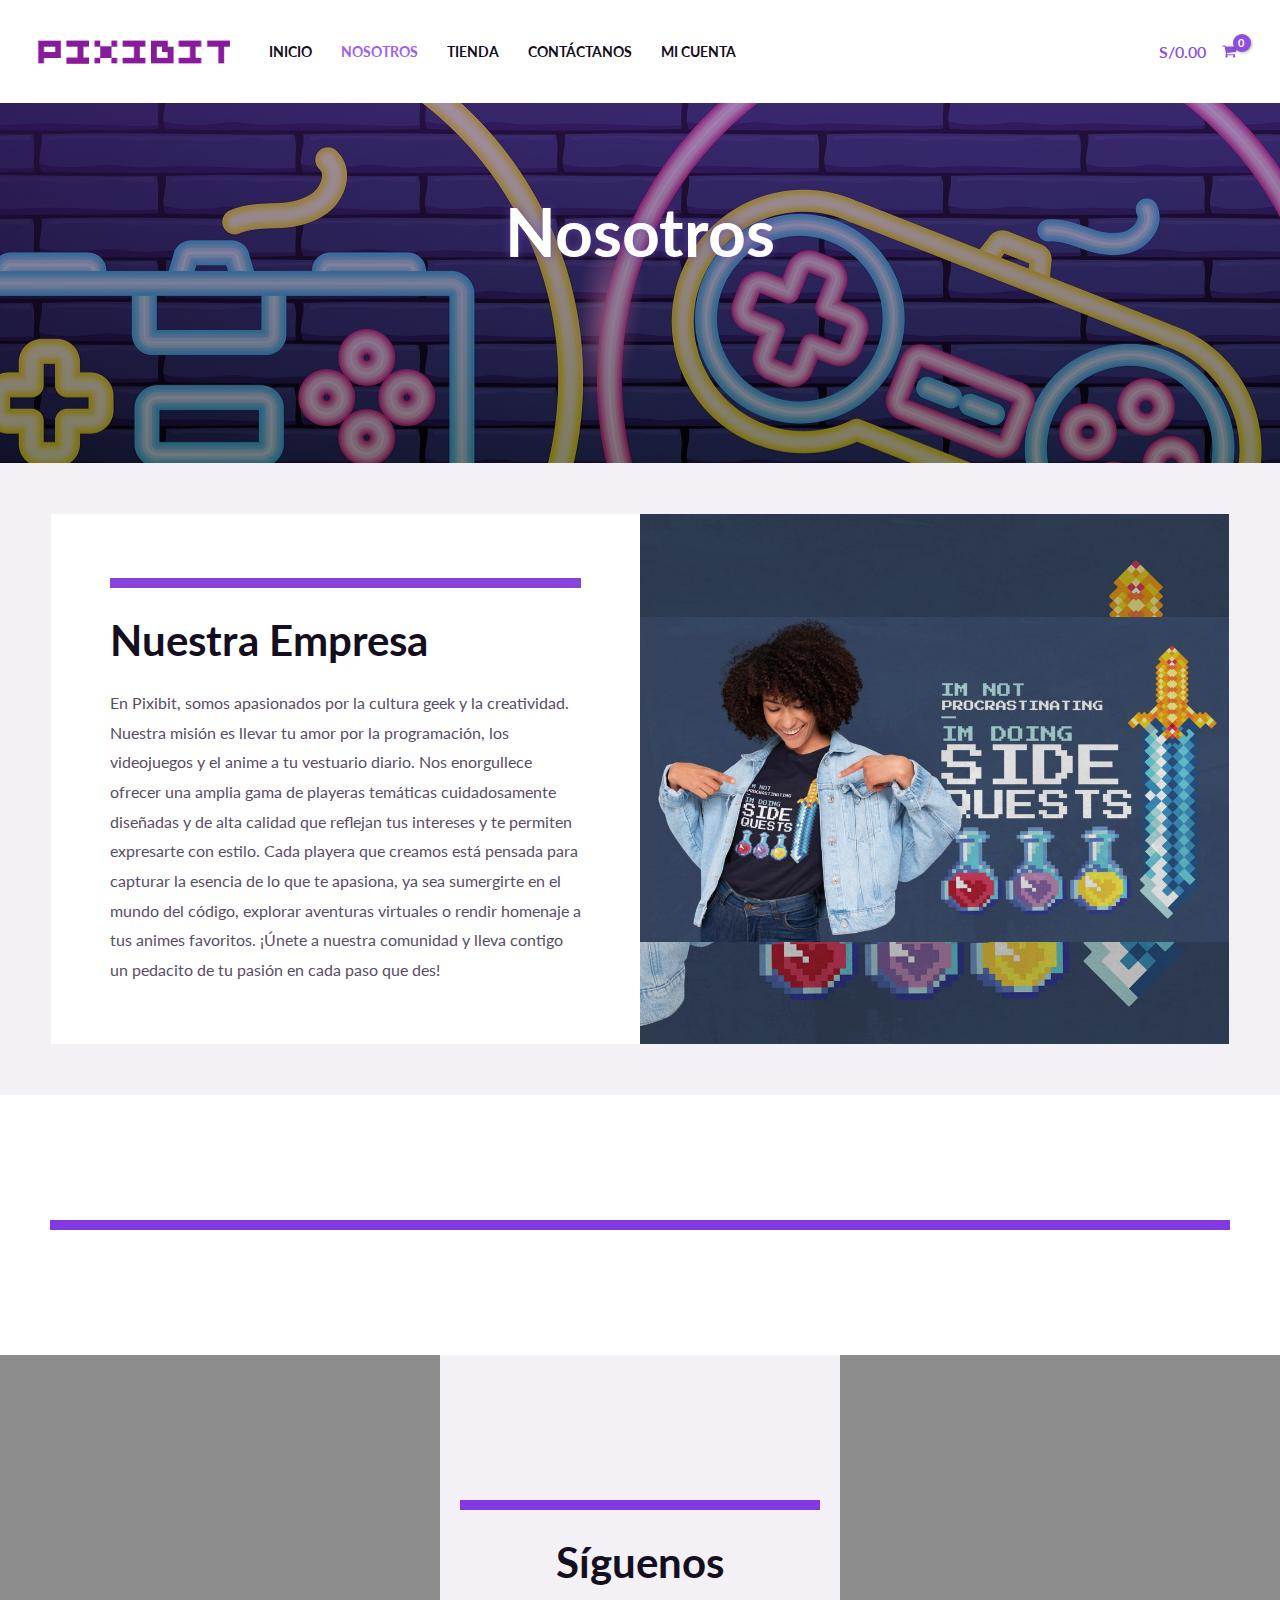
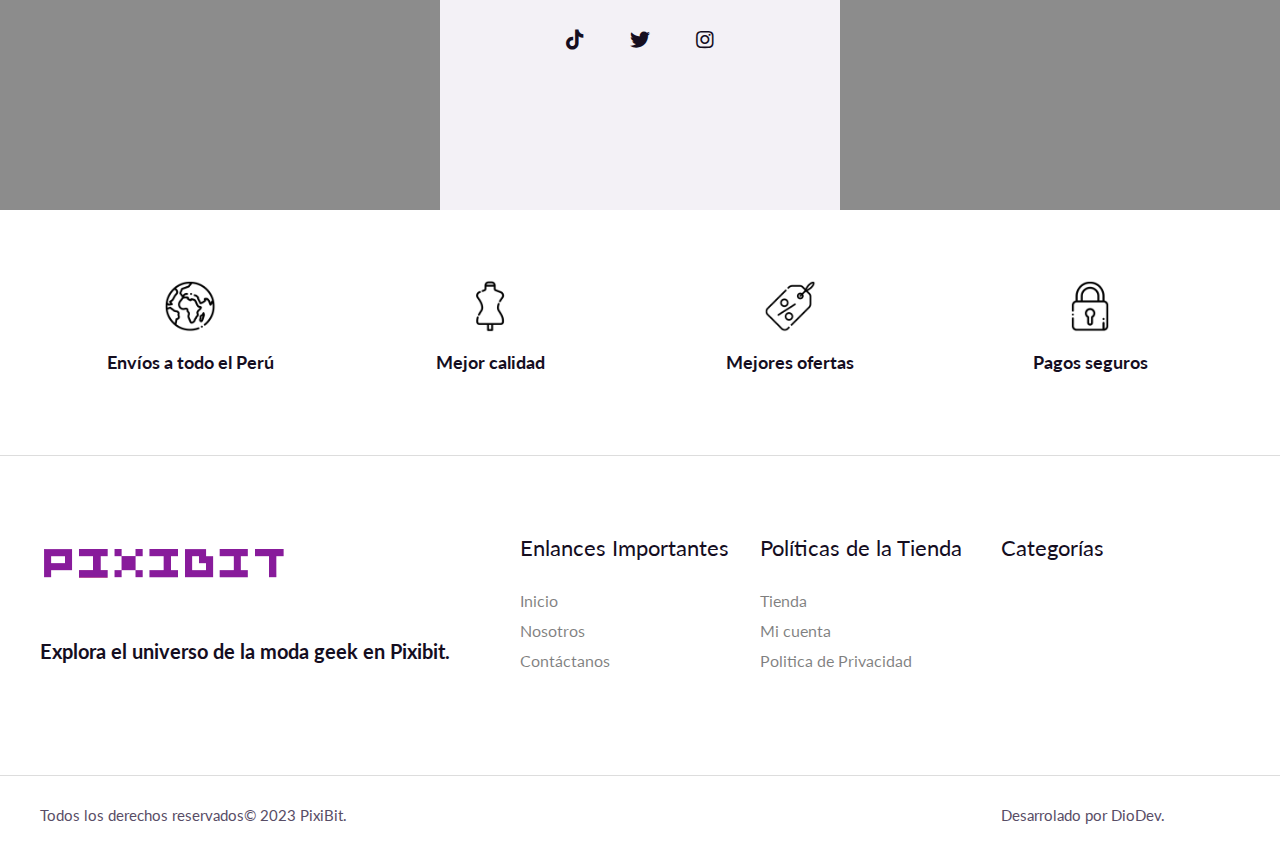
==== commit a7fded1b: "Update index.html" ====
--- a/index.php/nosotros/index.html
+++ b/index.php/nosotros/index.html
@@ -543,11 +543,11 @@
 							<span class="elementor-grid-item">
 					<a class="elementor-icon elementor-social-icon elementor-social-icon-facebook-f elementor-repeater-item-9e740e1" href="https://www.facebook.com/profile.php?id=61550218903062">
 						<span class="elementor-screen-only">Facebook-f</span>
-						<i class="fab fa-facebook-f"></i>					</a>
+						<i class="fab fa-tiktok"></i>					</a>
 				</span>
 							<span class="elementor-grid-item">
-					<a class="elementor-icon elementor-social-icon elementor-social-icon-twitter elementor-repeater-item-525c1b1">
-						<span class="elementor-screen-only">Twitter</span>
+					<a class="elementor-icon elementor-social-icon elementor-social-icon-twitter elementor-repeater-item-525c1b1" href="https://www.tiktok.com/@pixibit">
+						<span class="elementor-screen-only">TikTok</span>
 						<i class="fab fa-twitter"></i>					</a>
 				</span>
 							<span class="elementor-grid-item">
